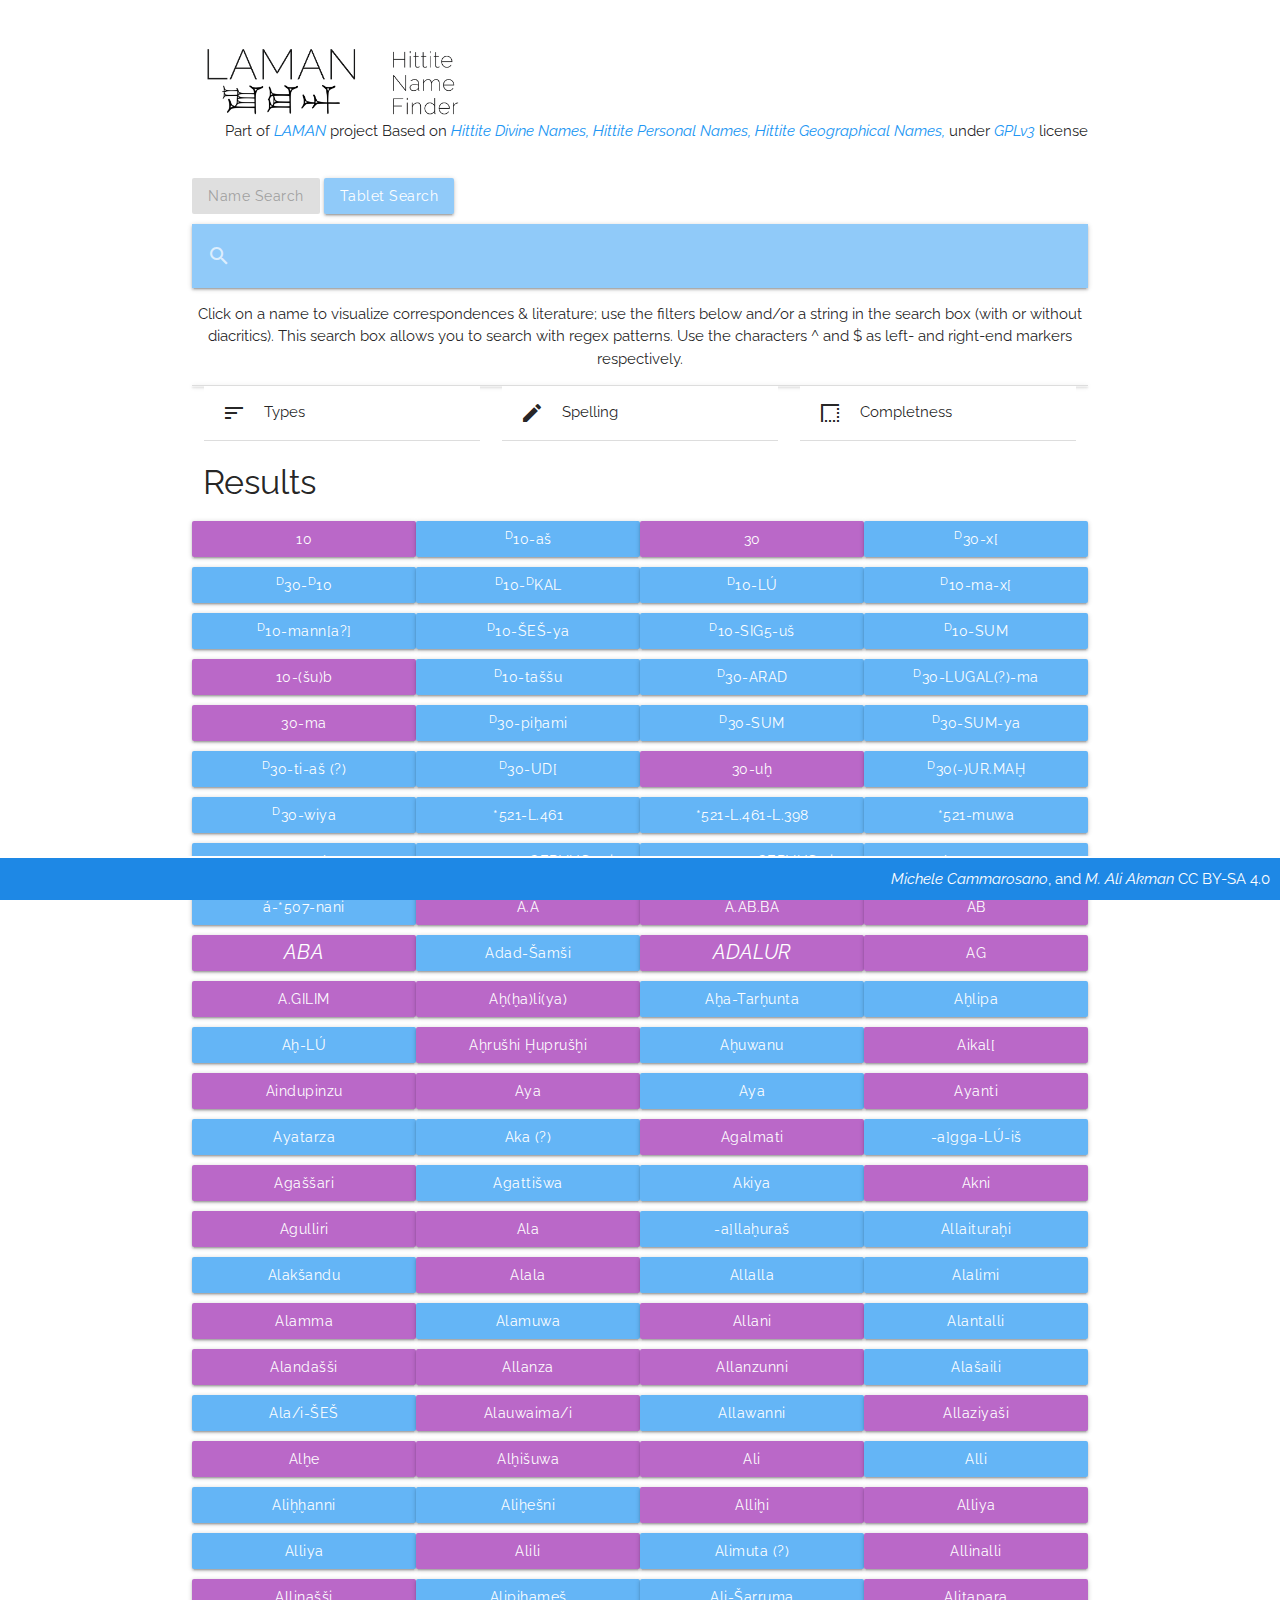
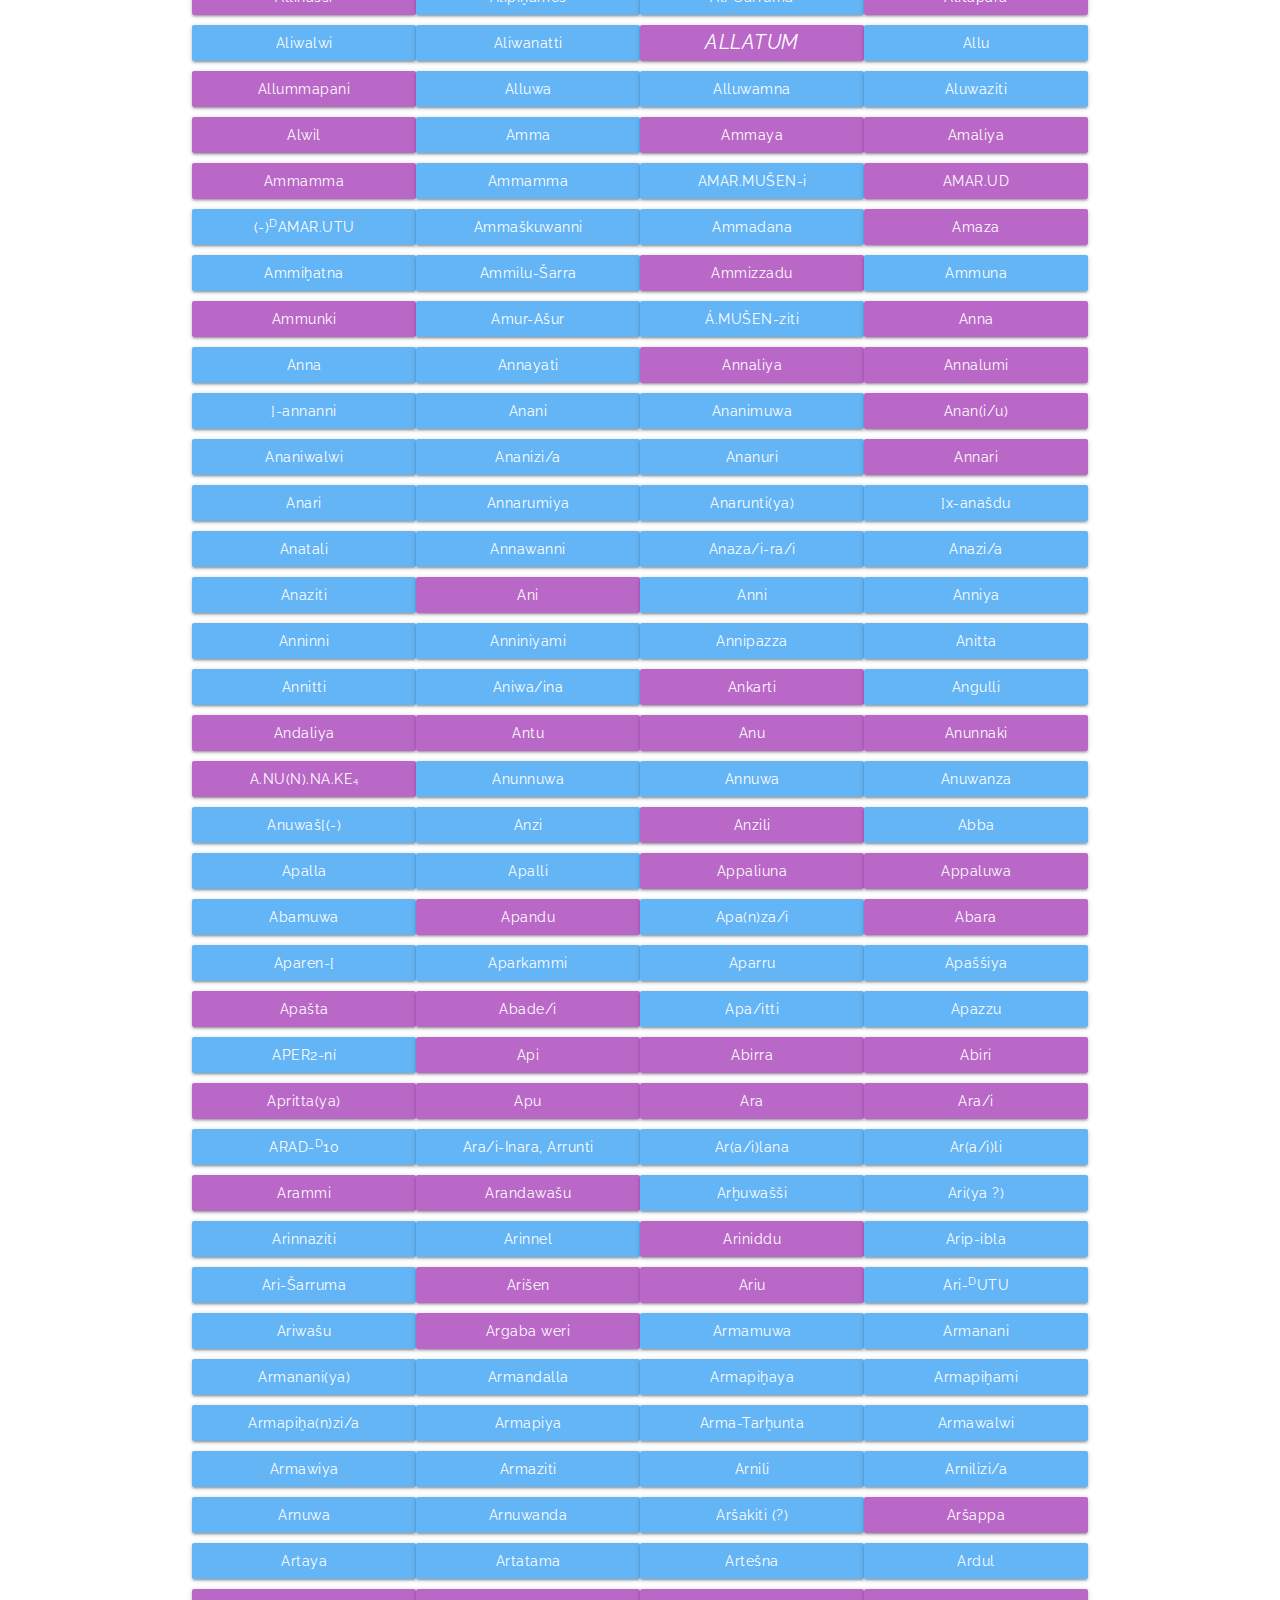
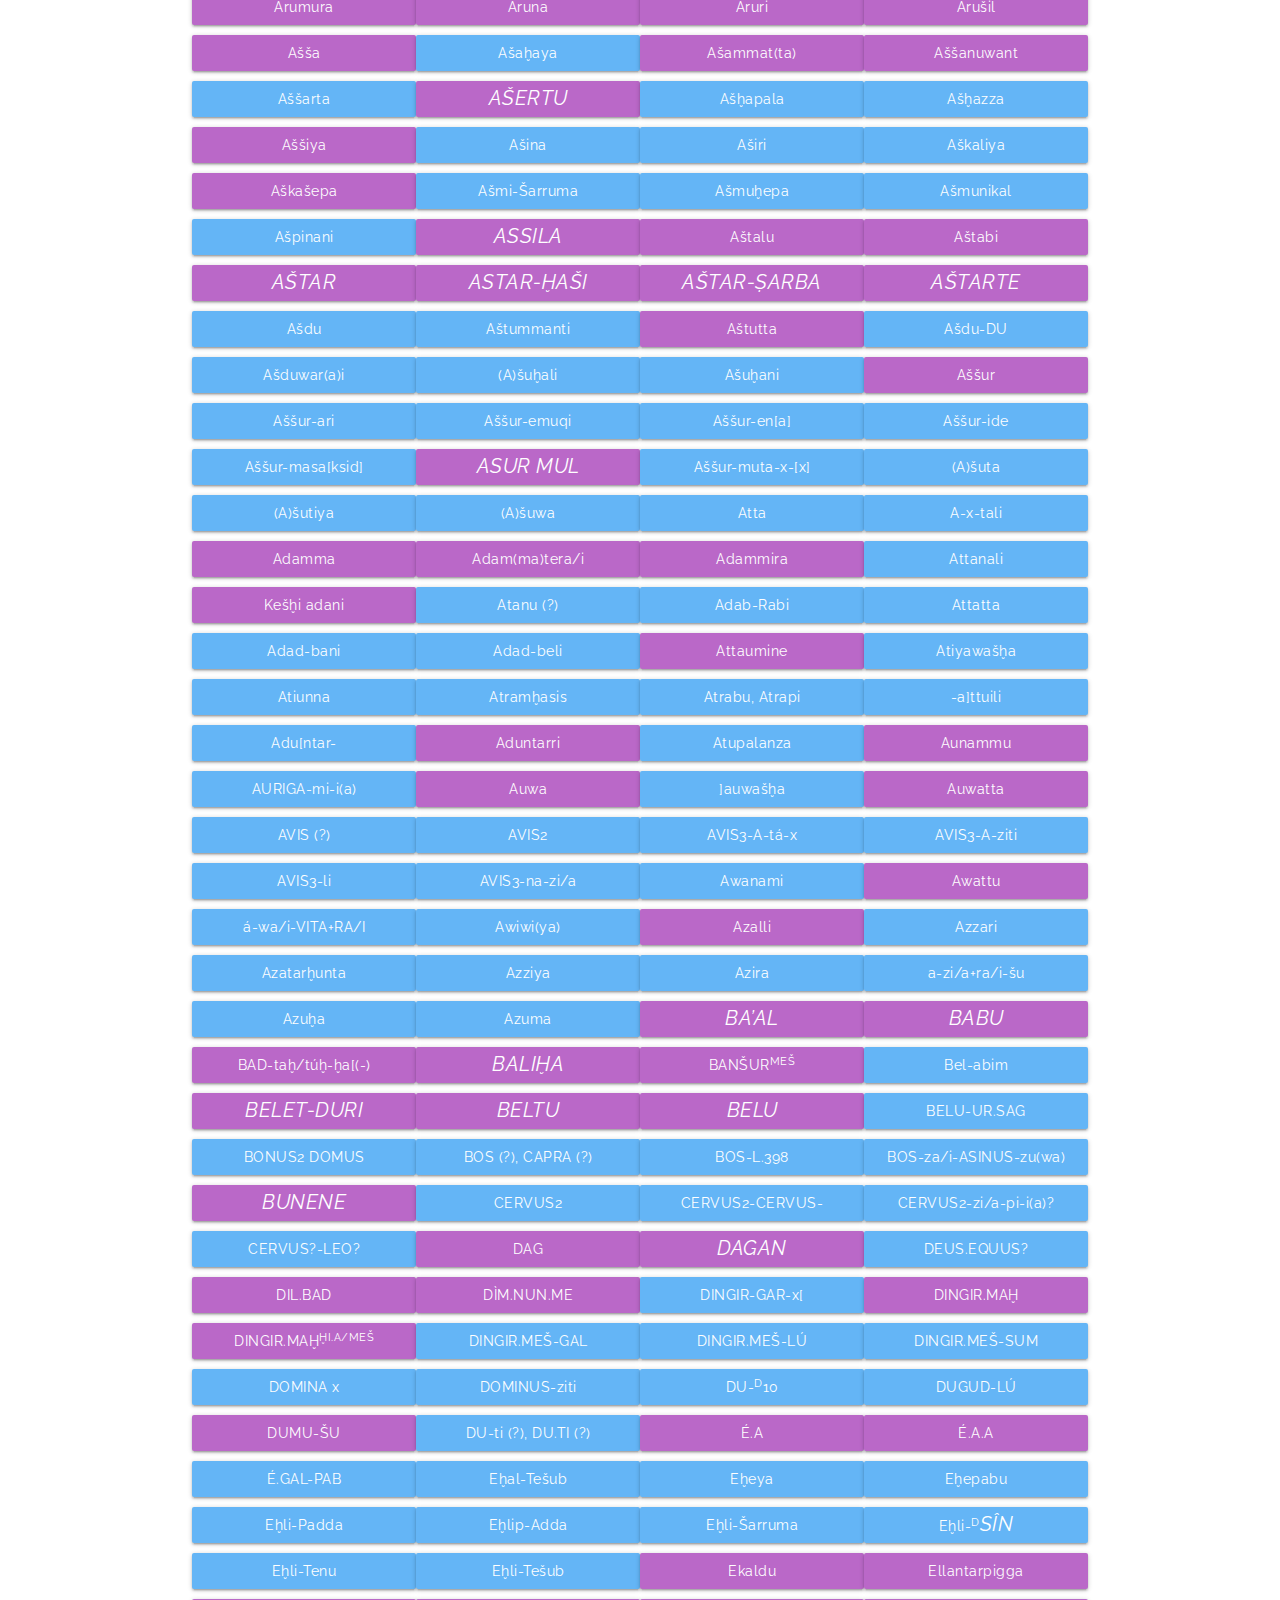
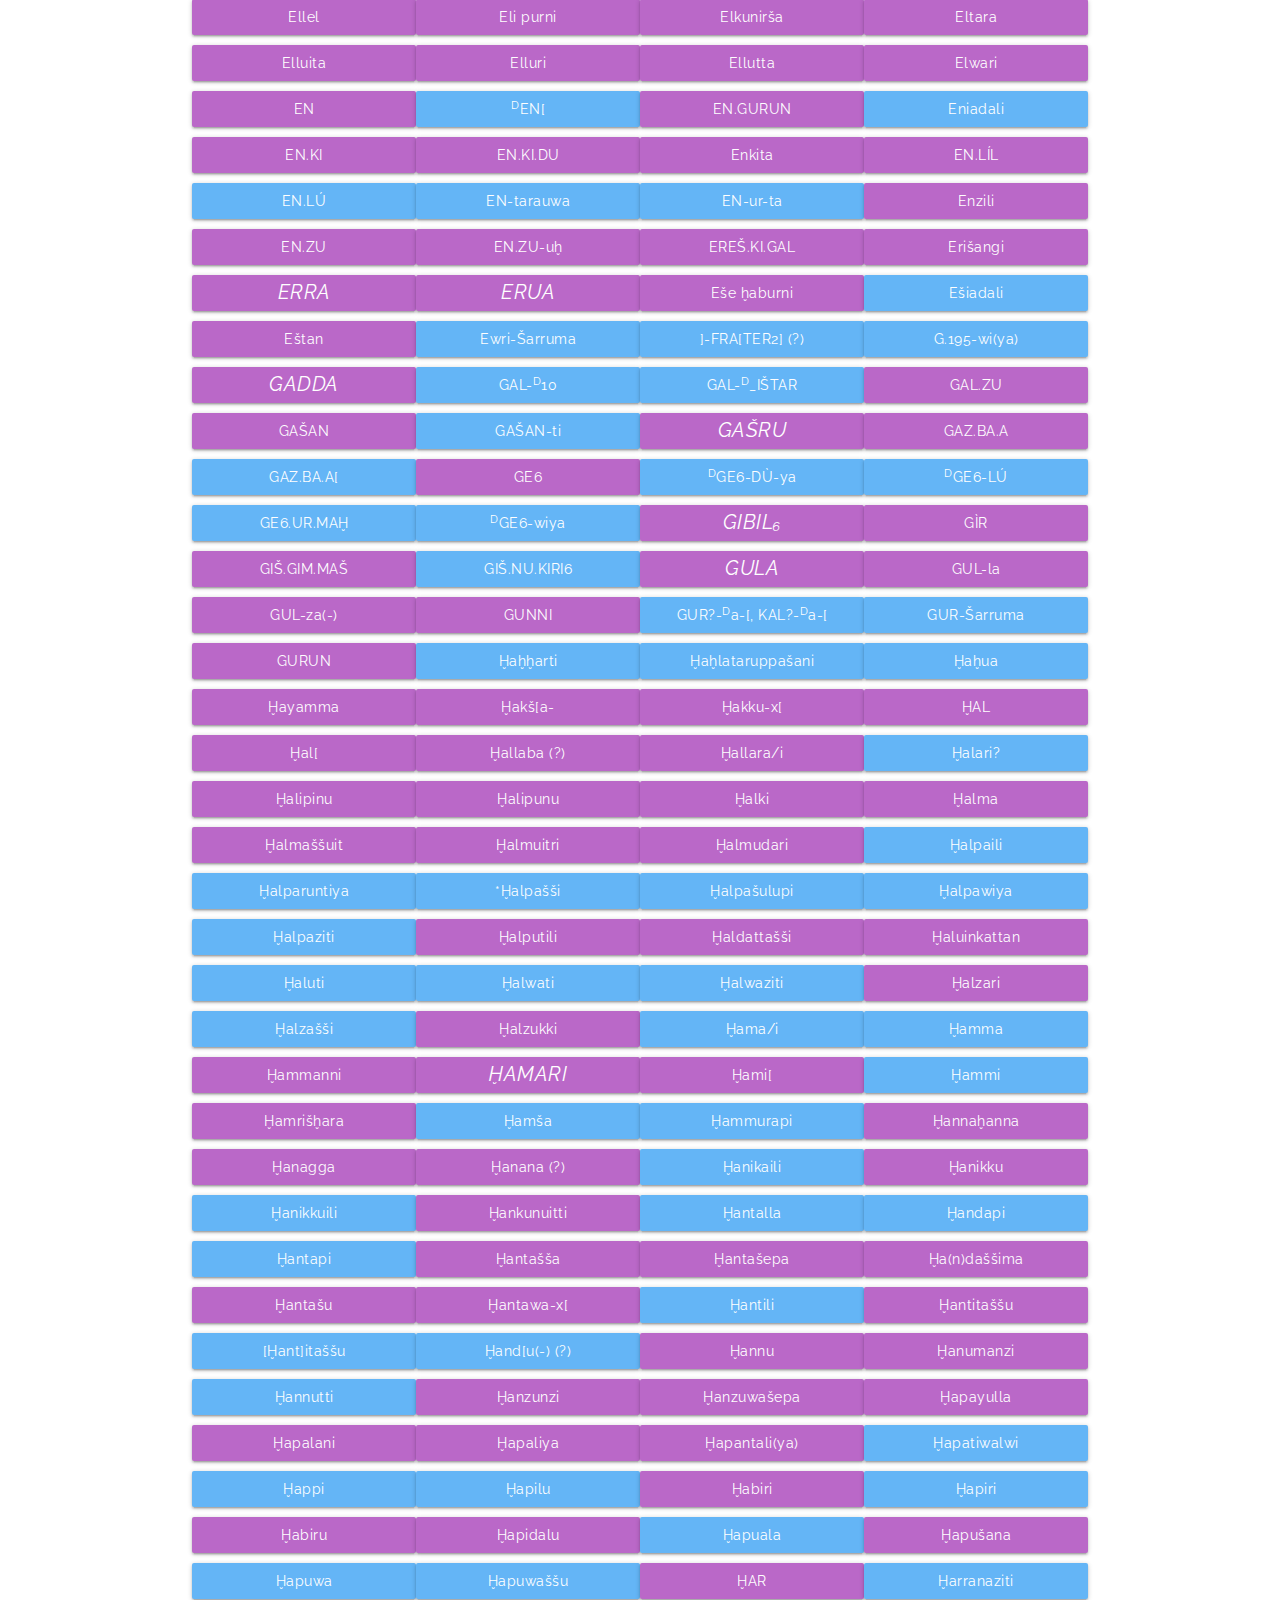
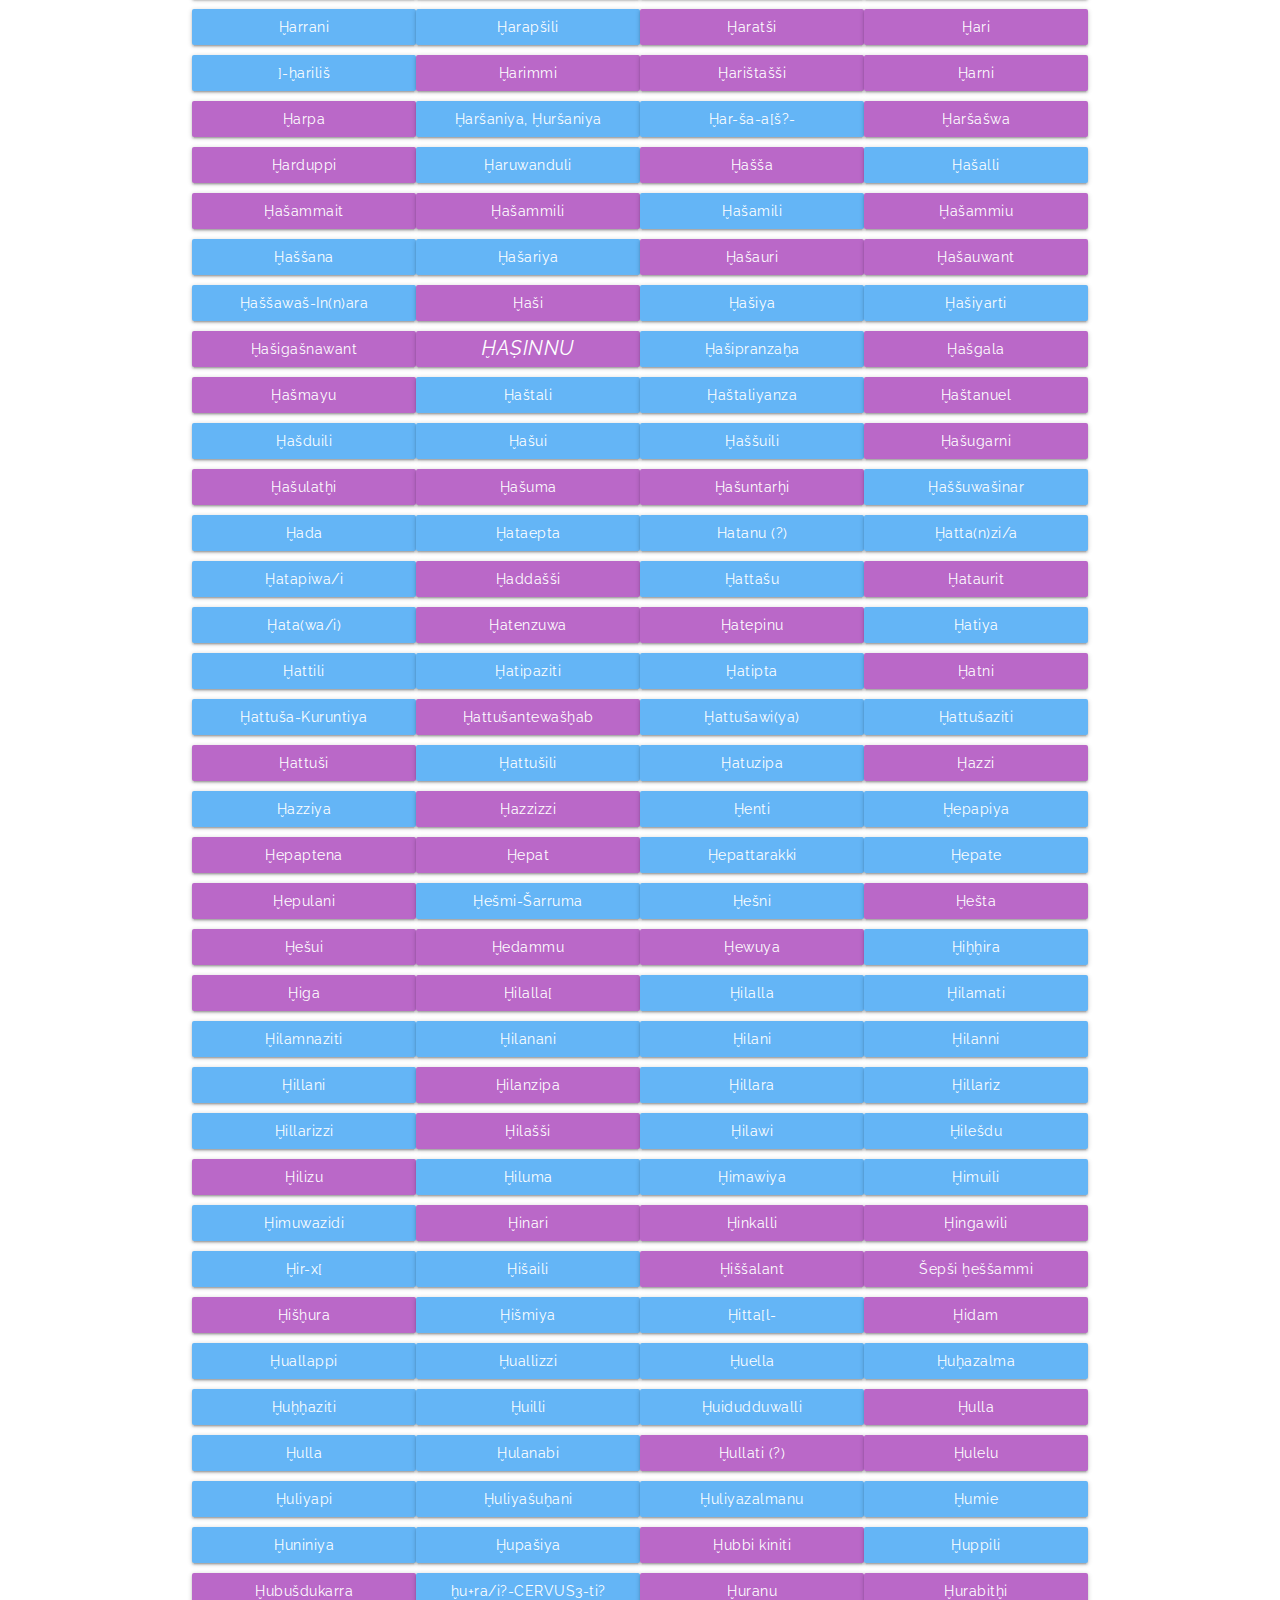
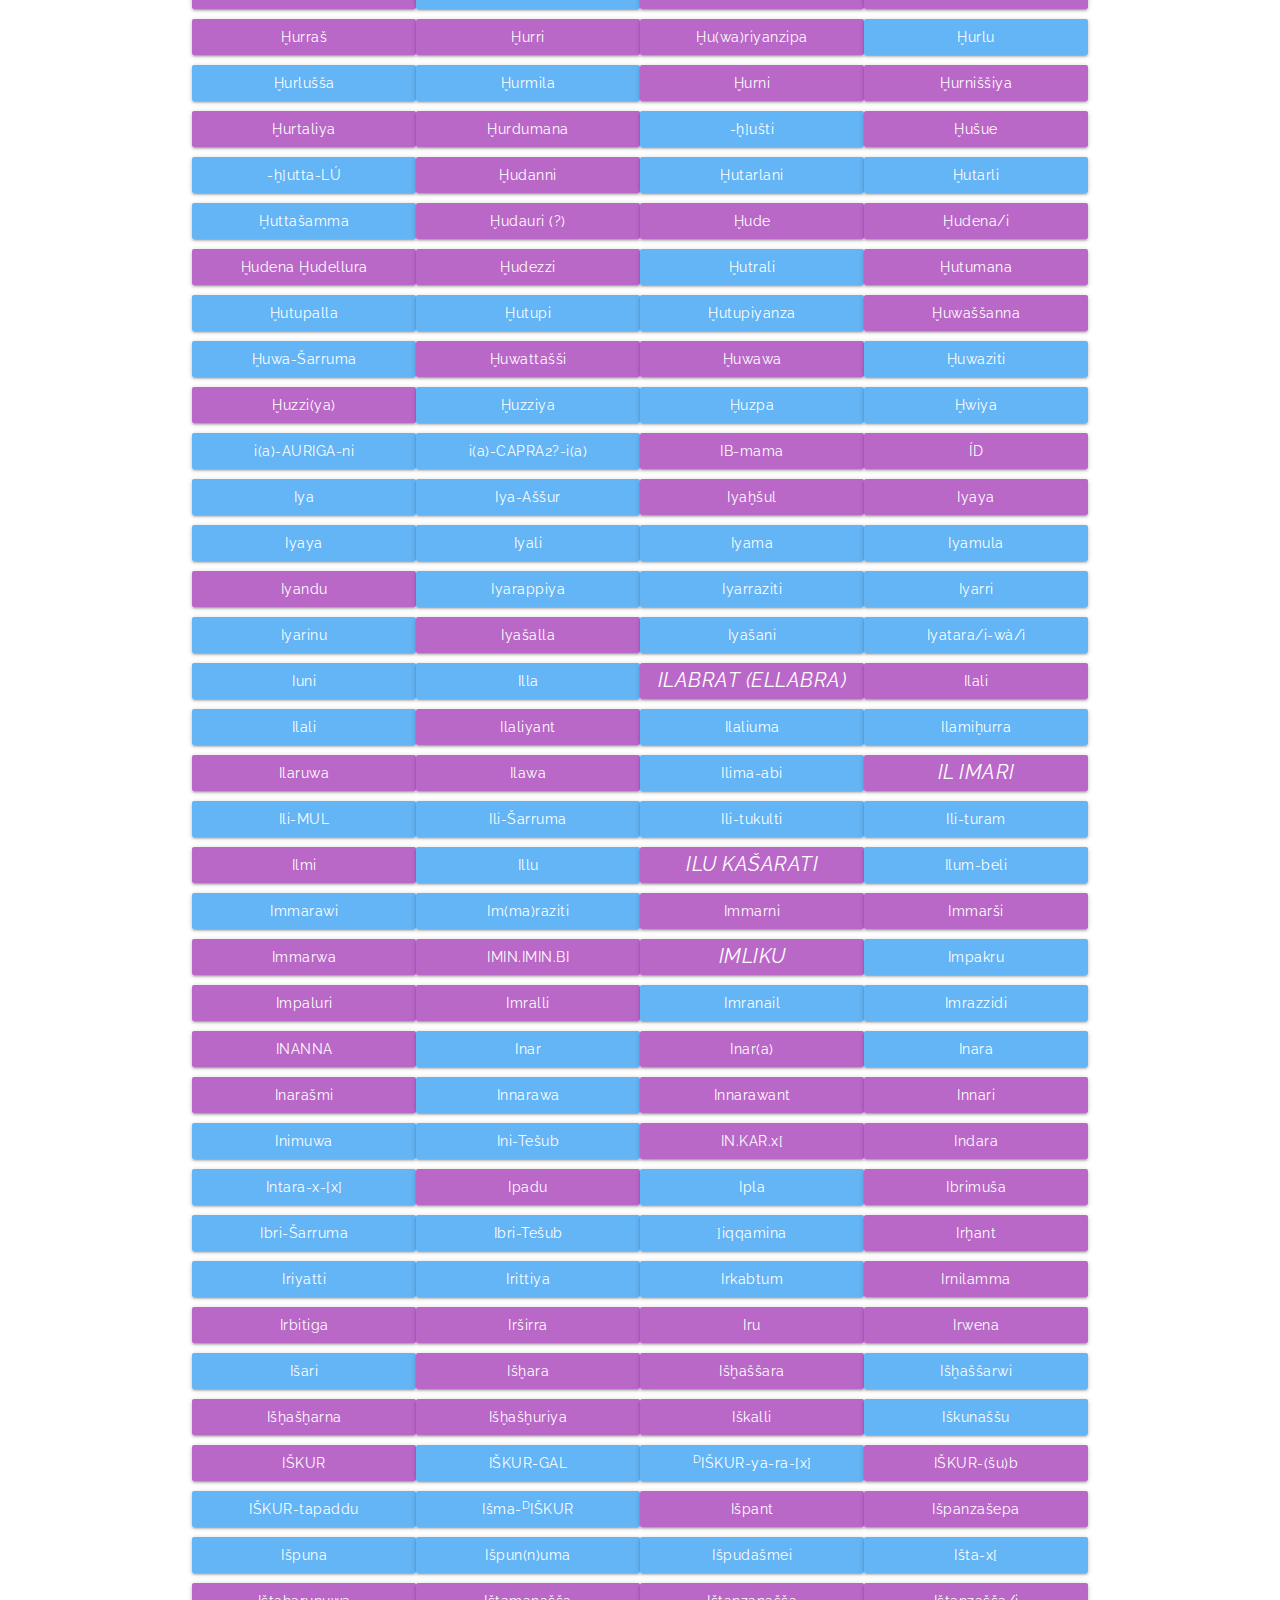
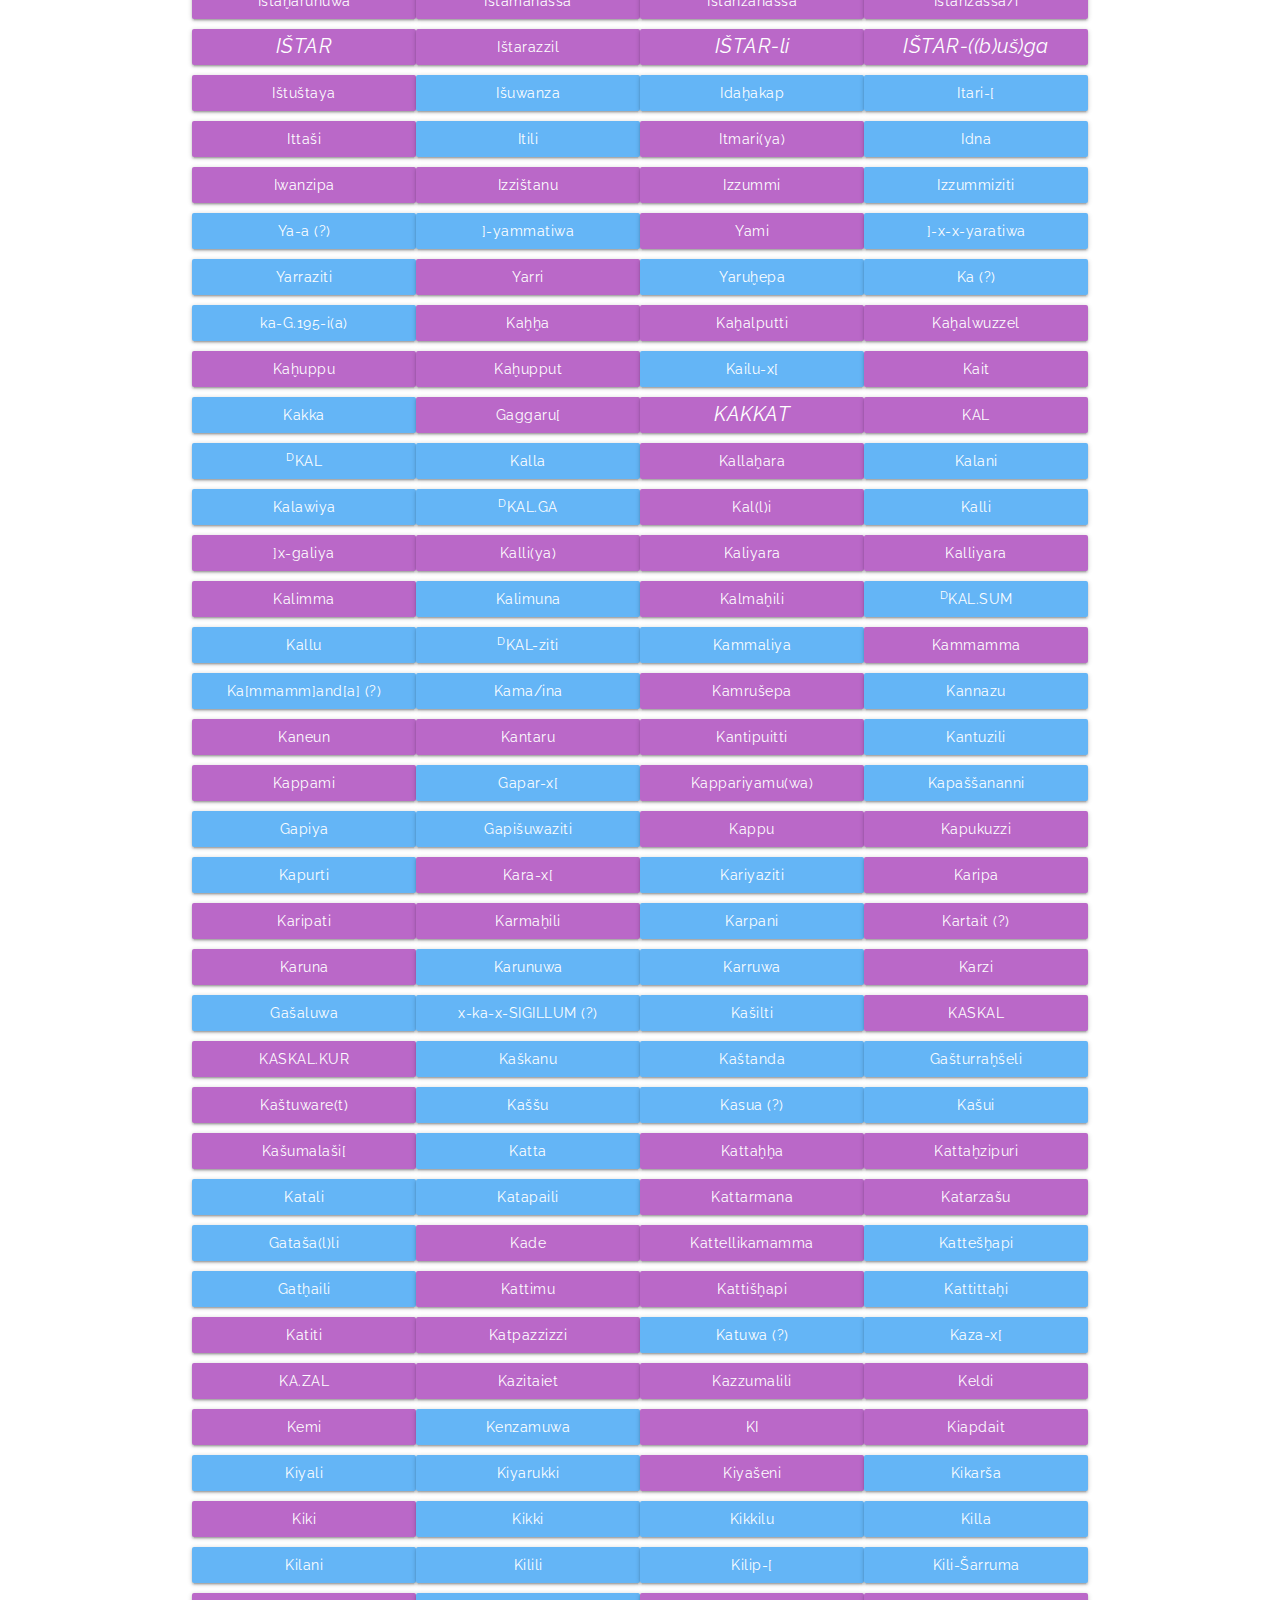
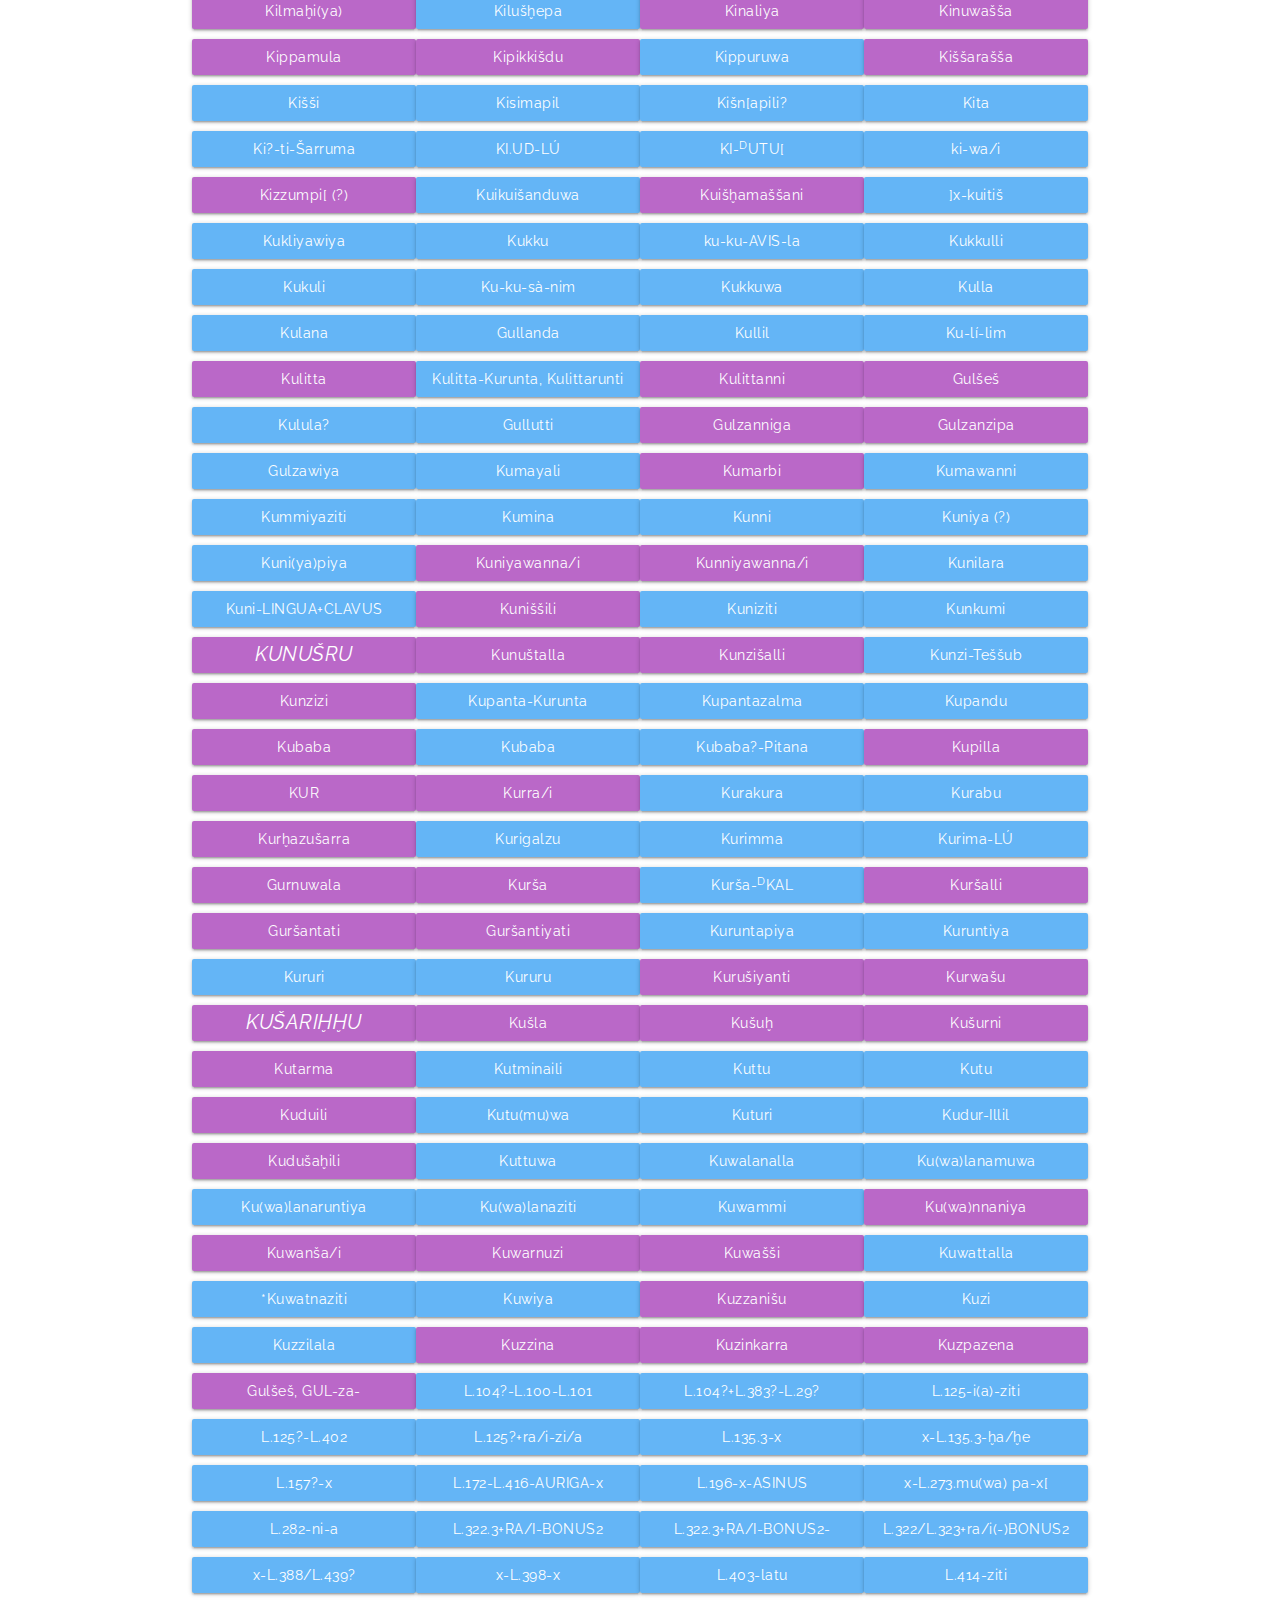
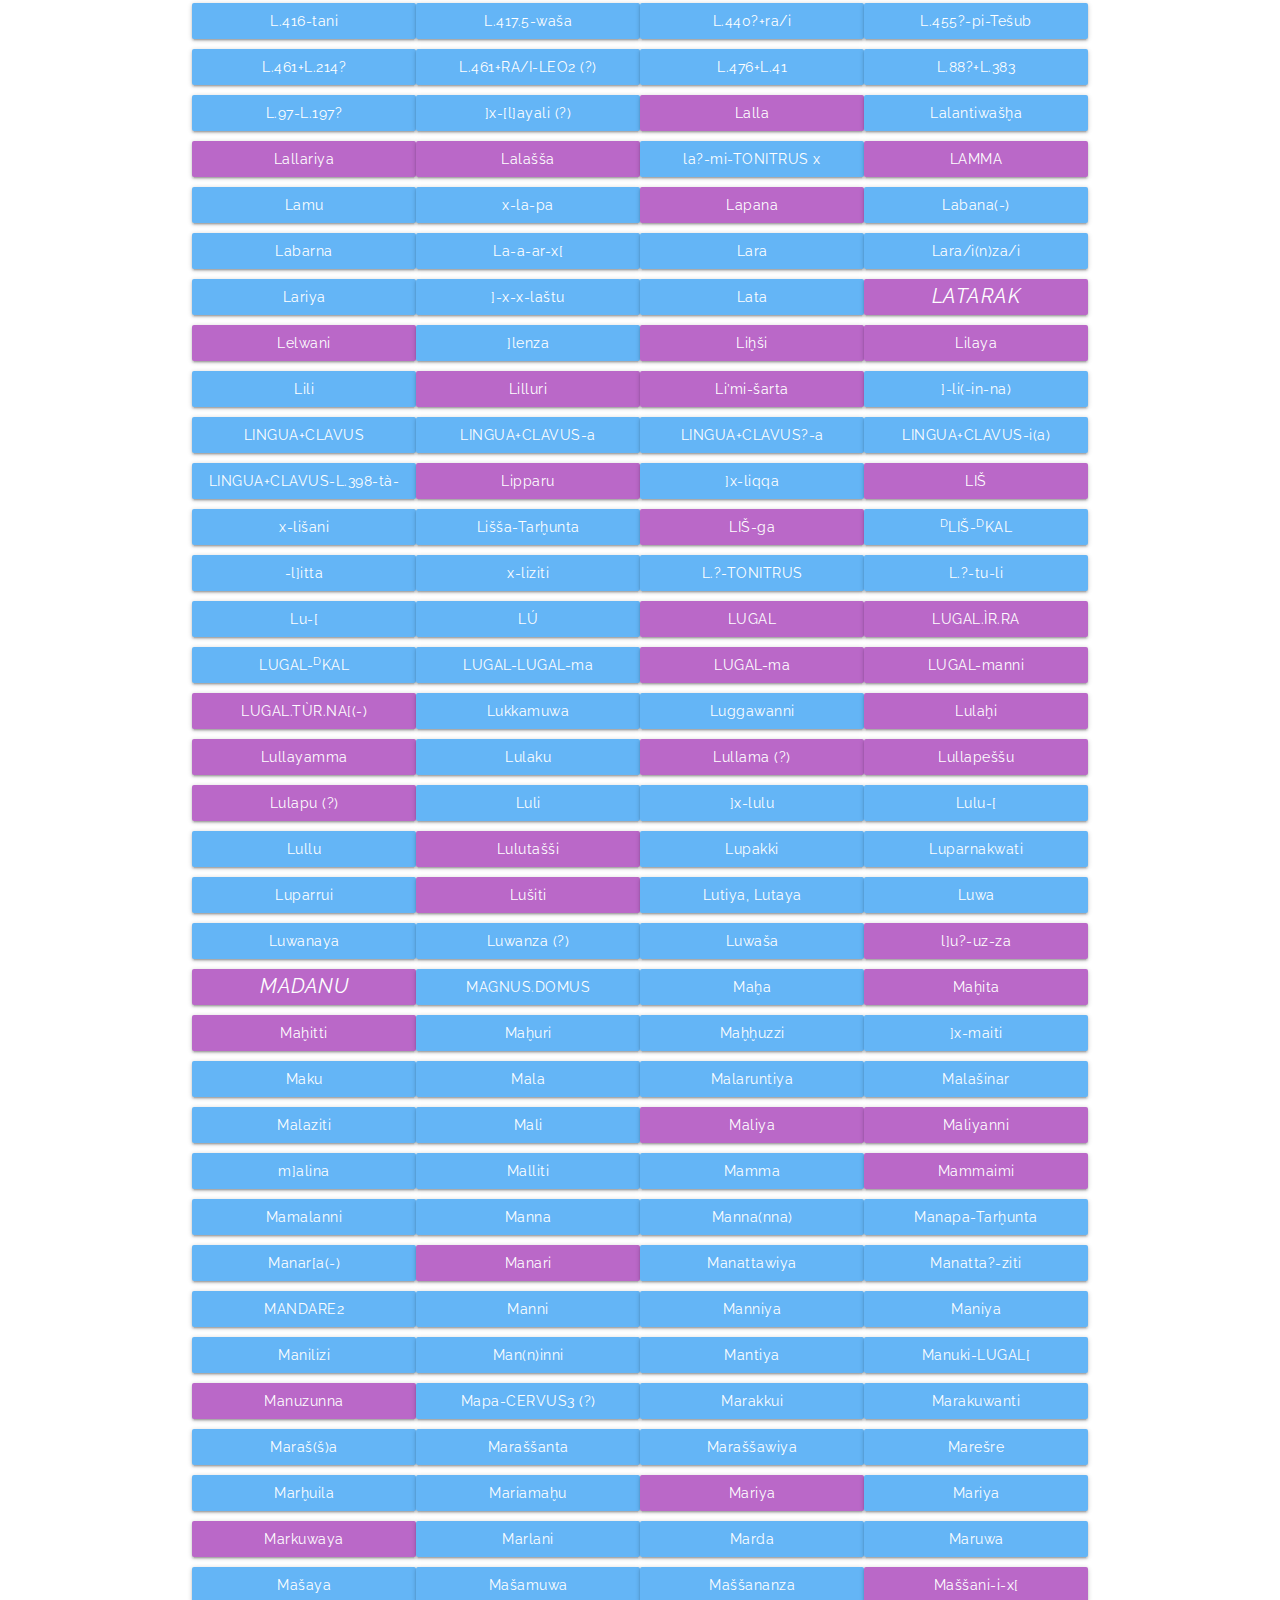
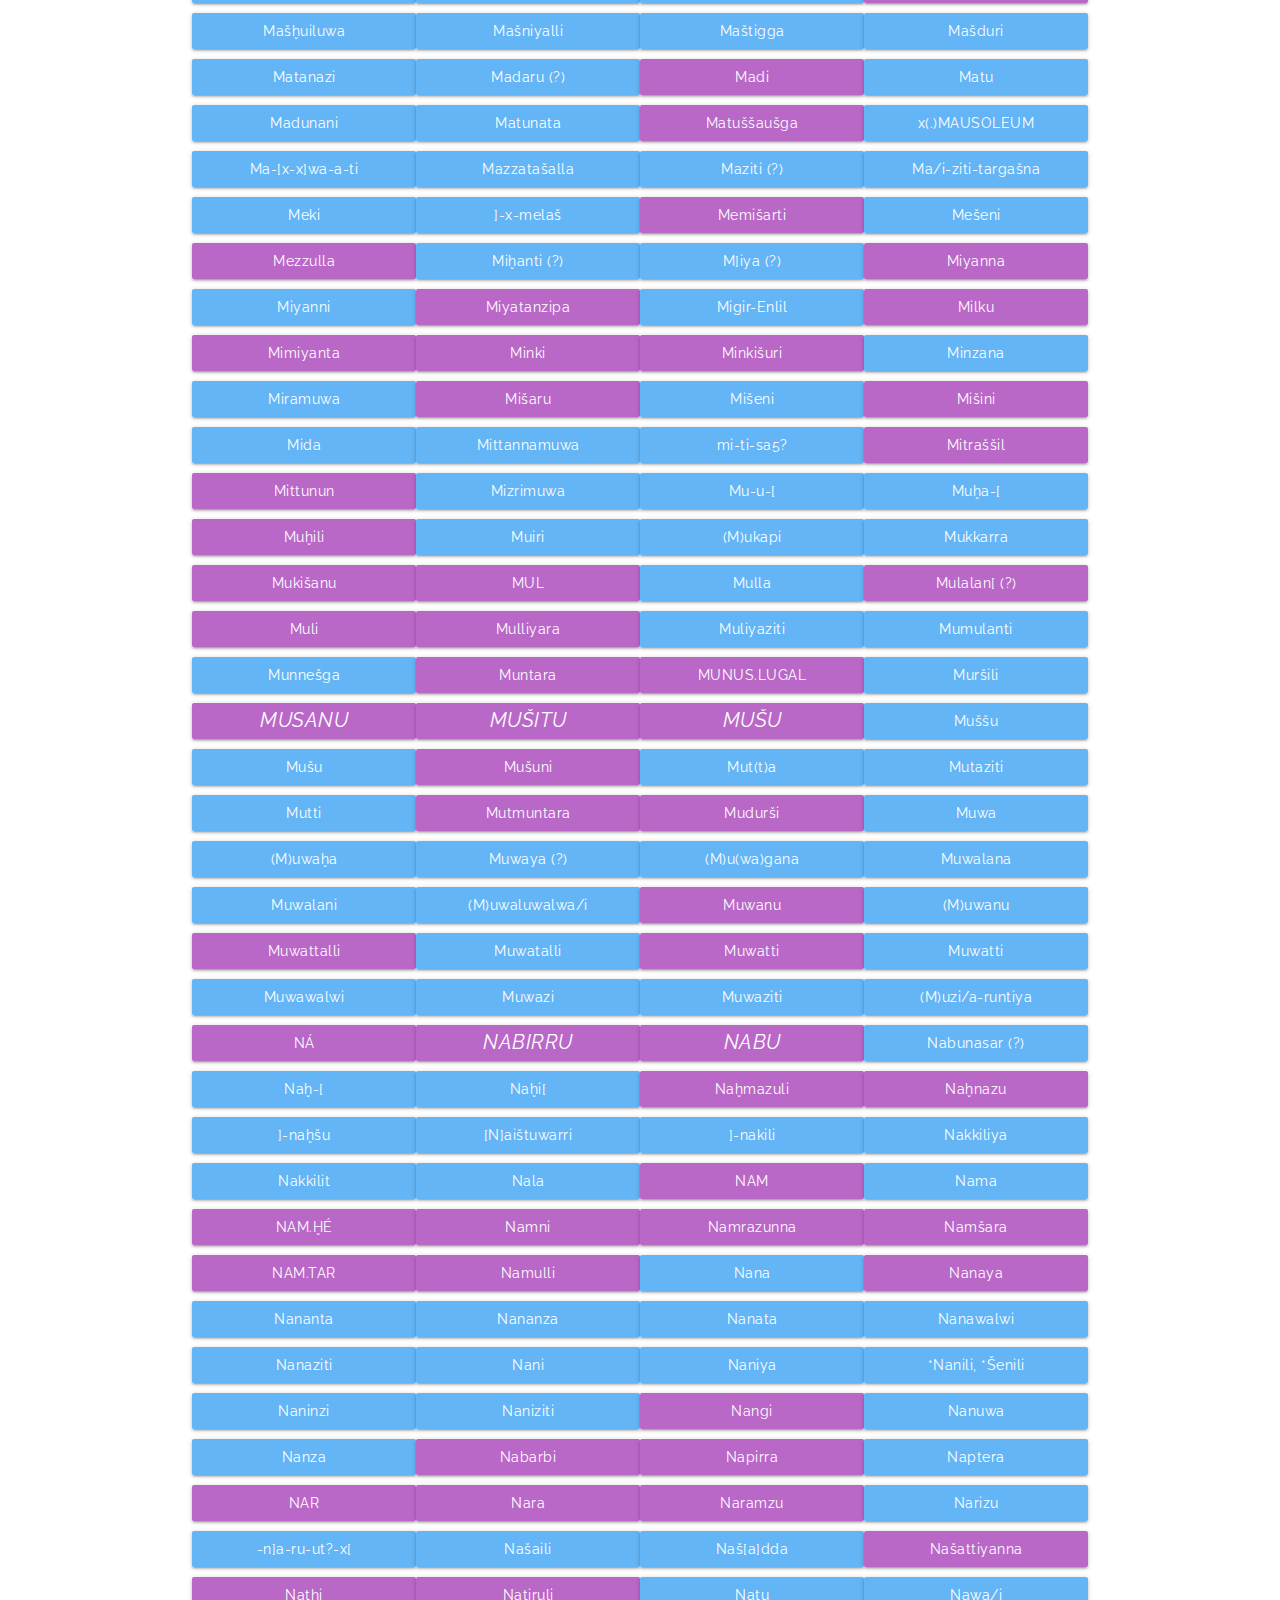
==== index.html @ 30b68c77 "main" ====
<!DOCTYPE html>
<html lang="en">
	<head>
		<meta charset="UTF-8" />
		<meta http-equiv="X-UA-Compatible" content="IE=edge" />
		<meta name="viewport" content="width=device-width, initial-scale=1.0" />
		<link rel="icon" type="image/x-icon" href="icon.svg">	<title>Laman: Hittite Name Finder</title>
		<link rel="preconnect" href="https://fonts.googleapis.com">
		<link rel="preconnect" href="https://fonts.gstatic.com" crossorigin>
		<link href="https://fonts.googleapis.com/css2?family=Raleway&display=swap" rel="stylesheet">
		<link rel="stylesheet" href="style.css" type="text/css" media="all">
		<link rel="stylesheet" href="unicode.css" type="text/css" media="all">
		<link href="https://fonts.googleapis.com/icon?family=Material+Icons" rel="stylesheet">
		<link
				rel="stylesheet"
				href="https://cdnjs.cloudflare.com/ajax/libs/materialize/1.0.0/css/materialize.min.css"
				/>
	</head>
	<body>
		<main class="row container">
			<br></br>
			<div class="row titlecontainer">
				<img src="laman.png" class="col l4 m5 s6" alt=""/>
				<h1 class="title"></h1>

				<span class="right">Part of <a href="https://cuneiform.neocities.org/laman/start.html" target="_blank" class="blue-text"><i>LAMAN</i></a> project  Based on <a href="https://cuneiform.neocities.org/HDN/start.html" target="_blank" class="blue-text"><i>Hittite Divine Names,</i></a>
						<a href="https://cuneiform.neocities.org/HPN/start.html" target="_blank" class="blue-text"><i>Hittite Personal Names,</i></a>
						<a href="https://cuneiform.neocities.org/HGN/start.html" target="_blank" class="blue-text"><i>Hittite Geographical Names,</i></a>
						under <a href="https://www.gnu.org/licenses/gpl-3.0.html" target="_blank" class="blue-text"><i>GPLv3</i></a> license
						</p></span>
			</div>
			<div class="s12">
				<a class="btn disabled blue lighten-3" id="searchNames">Name Search</a>
				<a class="btn blue lighten-3" id="searchTablets">Tablet Search</a>
			</div>
			<nav class="s12">
				<div class="nav-wrapper">
					<div class="input-field blue lighten-3">
						<input id="search" type="search" >
						<label class="label-icon" for="search"><i class="material-icons">search</i></label>
						<i class="material-icons">close</i>
					</div>
				</div>
			</nav>

			<p class="center-align ">Click on a name to visualize correspondences & literature; use the filters below and/or a string in the search box (with or without diacritics).
			This search box allows you to search with regex patterns. Use the characters ^ and $ as left- and right-end markers respectively.</p>
			<ul class="collapsible">
				<li class="col s4">
					<div class="collapsible-header"><i class="material-icons">sort</i>Types</div>
					<div class="collapsible-body">
						<a id="type_all" class="btn-small white disabled lighten-3 black-text">All</a>
						<a id="type_dn" class="btn-small purple lighten-2 white-text">Divine Names</a>
						<a id="type_pn" class="btn-small blue lighten-2 white-text">Personal Names</a>
						<a id="type_gn" class="btn-small green lighten-2 white-text">Geographical Names</a>
					</div>
					</div>
				</li>
				<li class="col s4">
					<div class="collapsible-header"><i class="material-icons">edit</i>Spelling</div>
					<div class="collapsible-body">
						<a id="spel_all" class="btn-small blue disabled lighten-3 white-text">All</a>
						<a id="spel_phon" class="btn-small blue lighten-3 white-text ">Phonetic</a>
						<a id="spel_logo" class="btn-small blue lighten-3 white-text">Logographic</a>
						<a id="spel_akk" class="btn-small blue lighten-3 white-text">Akkadographic</a>

				</li>
				<li class="col s4">
					<div class="collapsible-header"><i class="material-icons">border_style</i>Completness</div>
					<div class="collapsible-body">
						<a id="comp_all"  class="btn-small blue lighten-3 disabled white-text">All</a>
						<a id="comp_acep" class="btn-small blue lighten-3 white-text">Acephalous</a>
						<a id="comp_incomp" class="btn-small blue lighten-3 white-text">Incomplete</a>
				</li>
			</ul>
			<h4 class="row col s12">Results</h4>
			<div id="data" class="row">

			</div>
			<div id="data2" class="row">

			</div>
		</main>
		<div id="modal1" class="modal">
			<div id="modal-content" class="modal-content">
			</div>
			<div class="modal-footer">
				<a href="#!" class="modal-close waves-effect waves-blue btn-flat">Close</a>
			</div>
		</div>
		<br></br>
		<br></br>
		<br></br>
		<br></br>
		<footer class="blue darken-1 white-text">
				<div class="right">
							<a class="white-text" href="https://osf.io/5qjpk/wiki/home/" target="_blank"><i>Michele Cammarosano</i></a>, and <a class="white-text" href="http://www.github.com/makman12" target="_blank"><i>M. Ali Akman</i></a> CC BY-SA 4.0
			</div>
		</footer>
	</body>
	<script src="https://cdnjs.cloudflare.com/ajax/libs/materialize/1.0.0/js/materialize.min.js"></script>
	<script type="text/javascript" src="data.js"></script>
	<script src="unicodedata.js" charset="utf-8"></script>
	<script src="converter.js" charset="utf-8"></script>
	<script type="text/javascript" src="script.js"></script>
</html>
---- style.css ----
.titlecontainer{
	position: relative;
	text-align: center;
}

body{
font-family: 'Raleway', sans-serif;
}

.title{
	position: absolute;
	top: 50%;
	left: 50%;
	transform: translate(-50%,-50%)
}

a{
	margin-bottom: 10px;
}
.btn {
    text-transform: unset !important;
}

.btn-small{
	font-size: 0.7rem !important;
	padding: 0px 5px 0px 5px !important;
}

h1 { color: white; font-family: 'Helvetica Neue', sans-serif; font-size: 2em; font-weight: bold; letter-spacing: -1px; line-height: 1; text-align: center; }


footer {
  position: fixed;
  bottom: 0;
  width: 100%; 
  padding: 10px 10px 10px 10px !important;
  border: 0px solid white;
  border-top-width: 2px;
}

.collapsible-body{
	padding: 0px !important;
}
---- unicode.css ----
@font-face { font-family: Junebug; src: url('UllikummiA.ttf'); } 
.cuneiform { font-family: Junebug; font-size: 3em; }
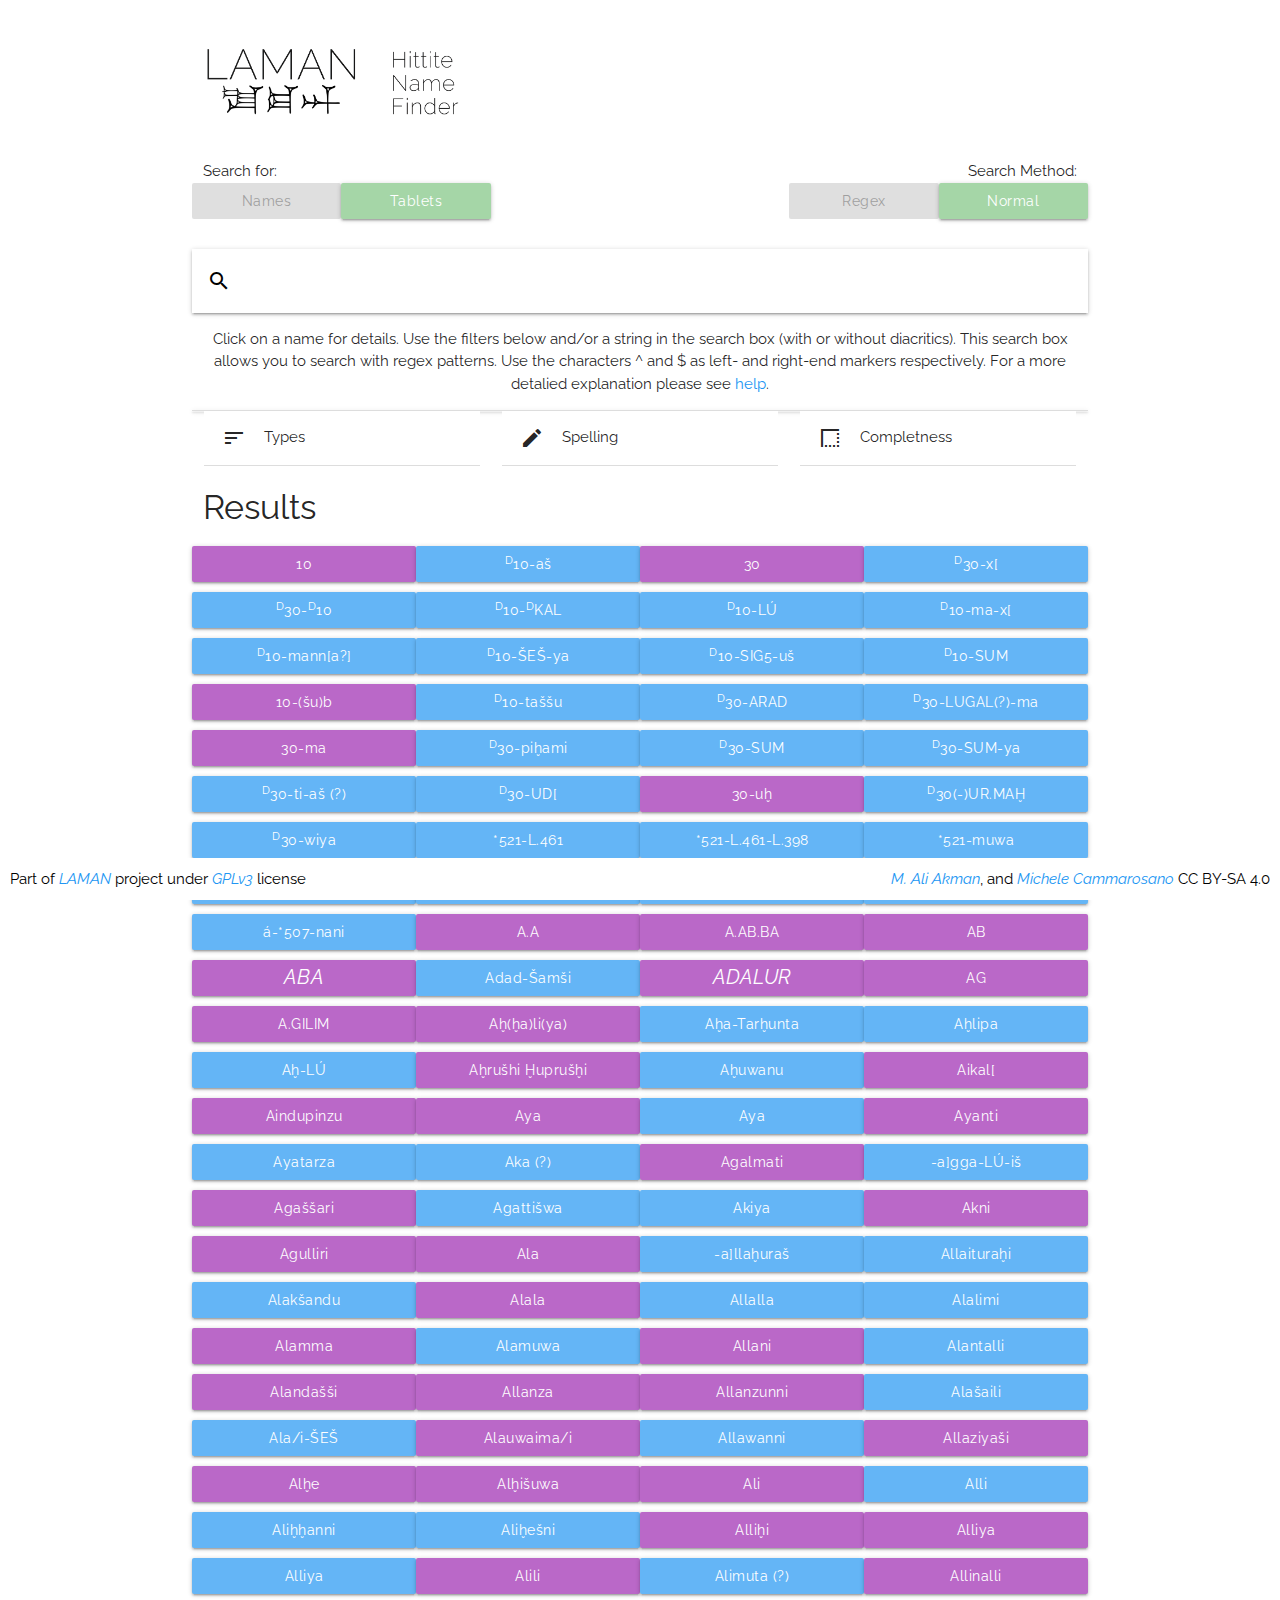
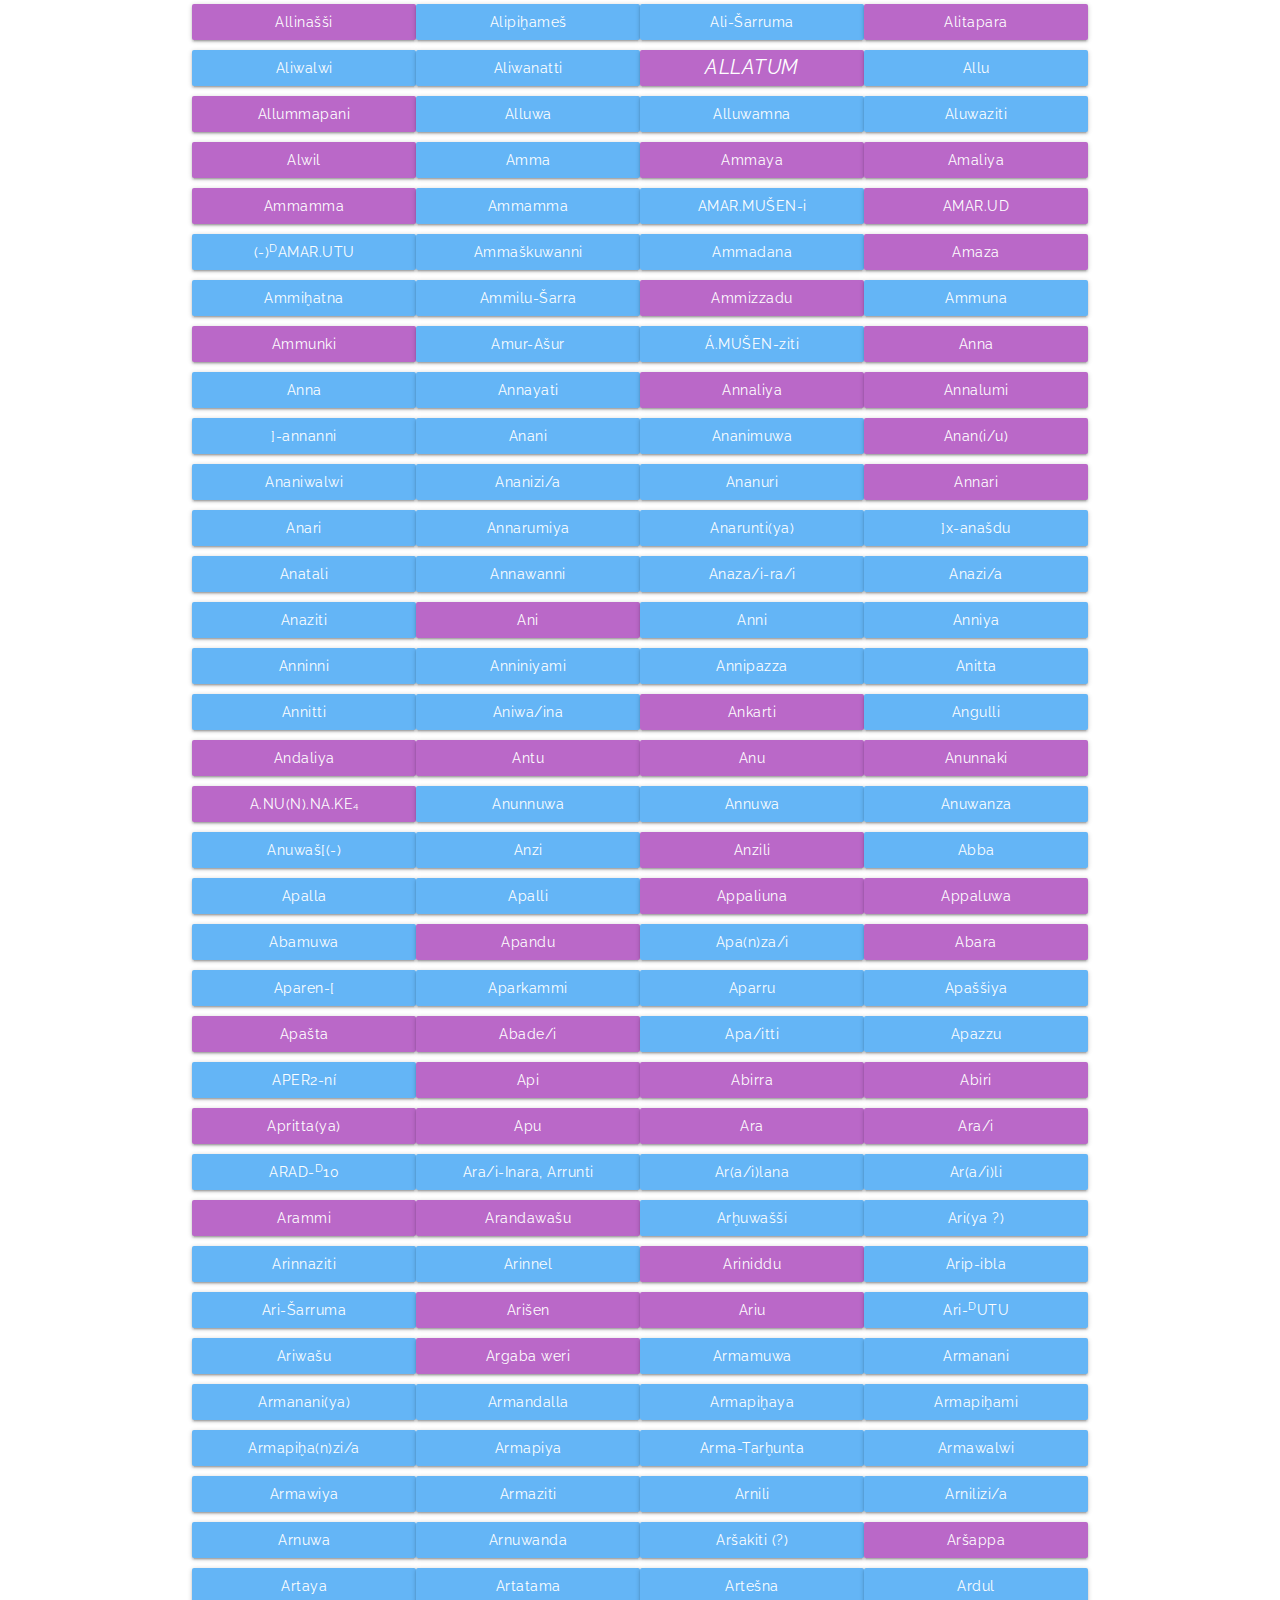
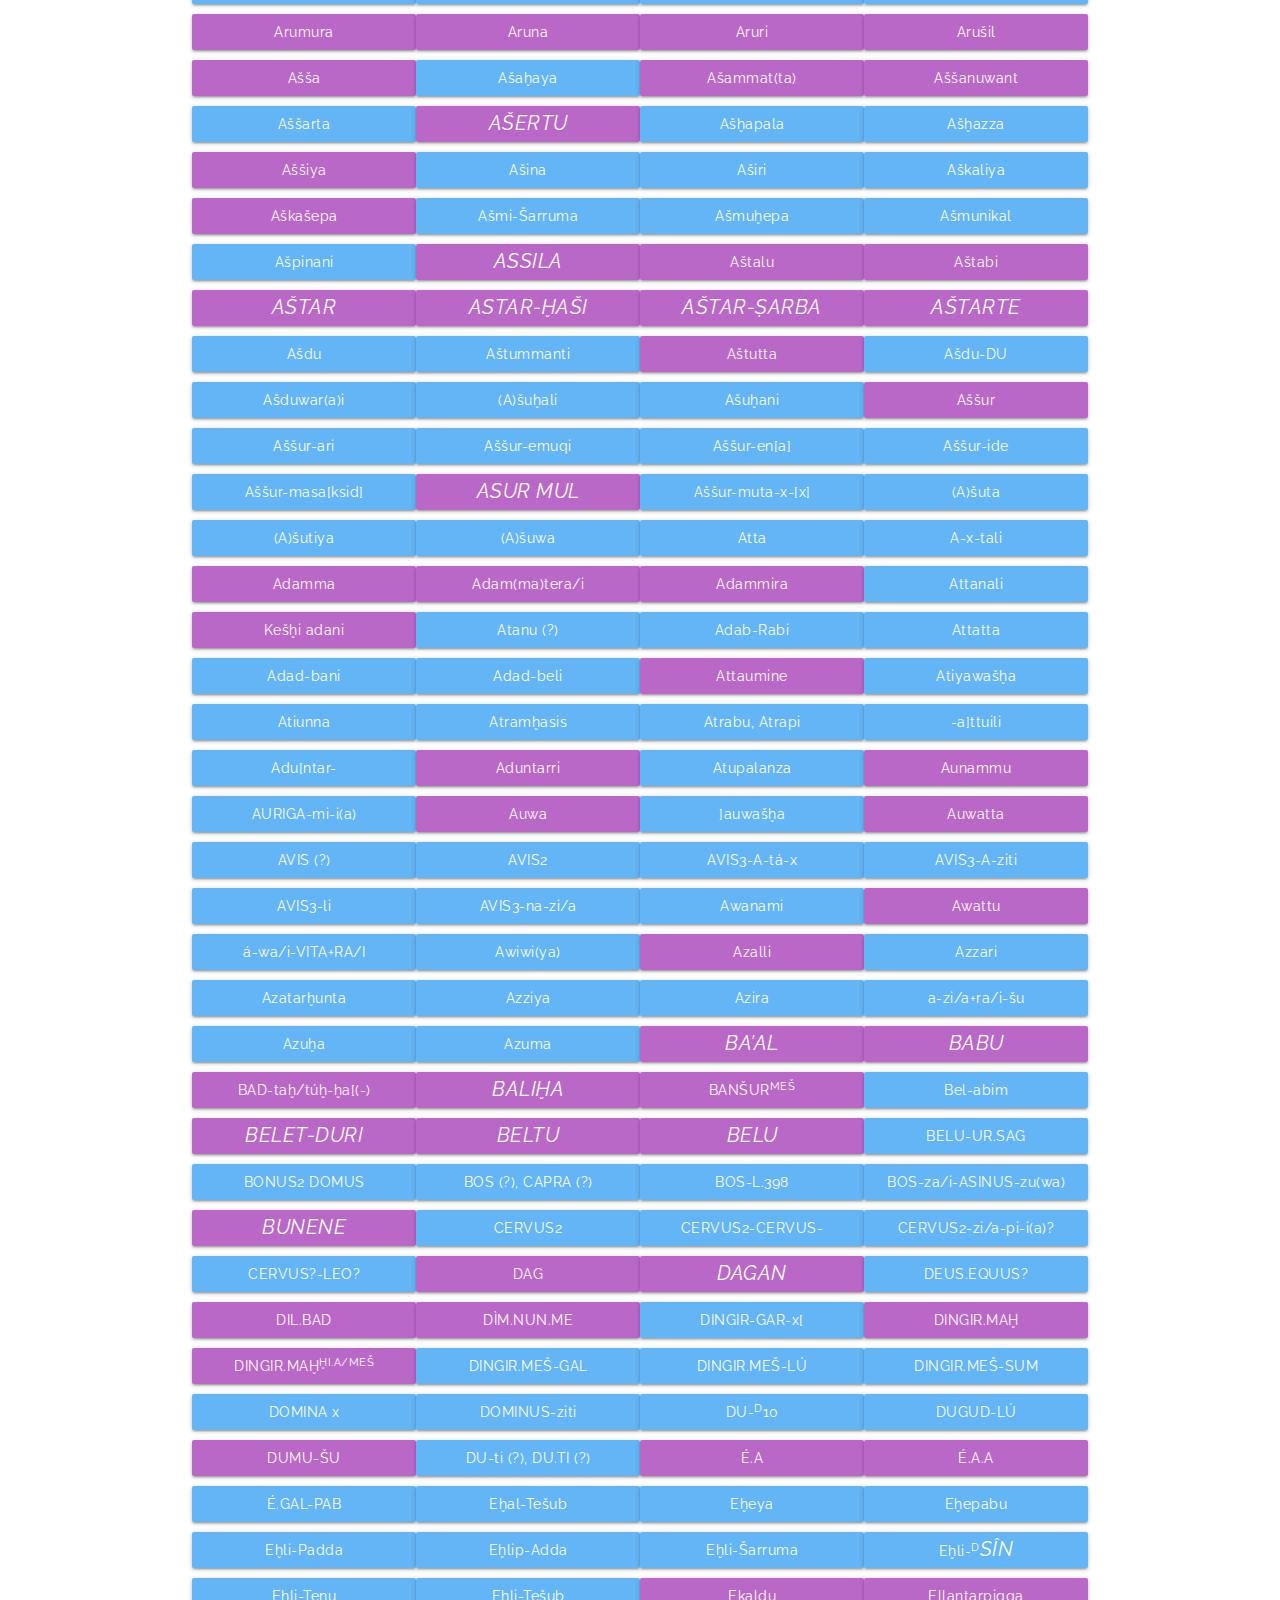
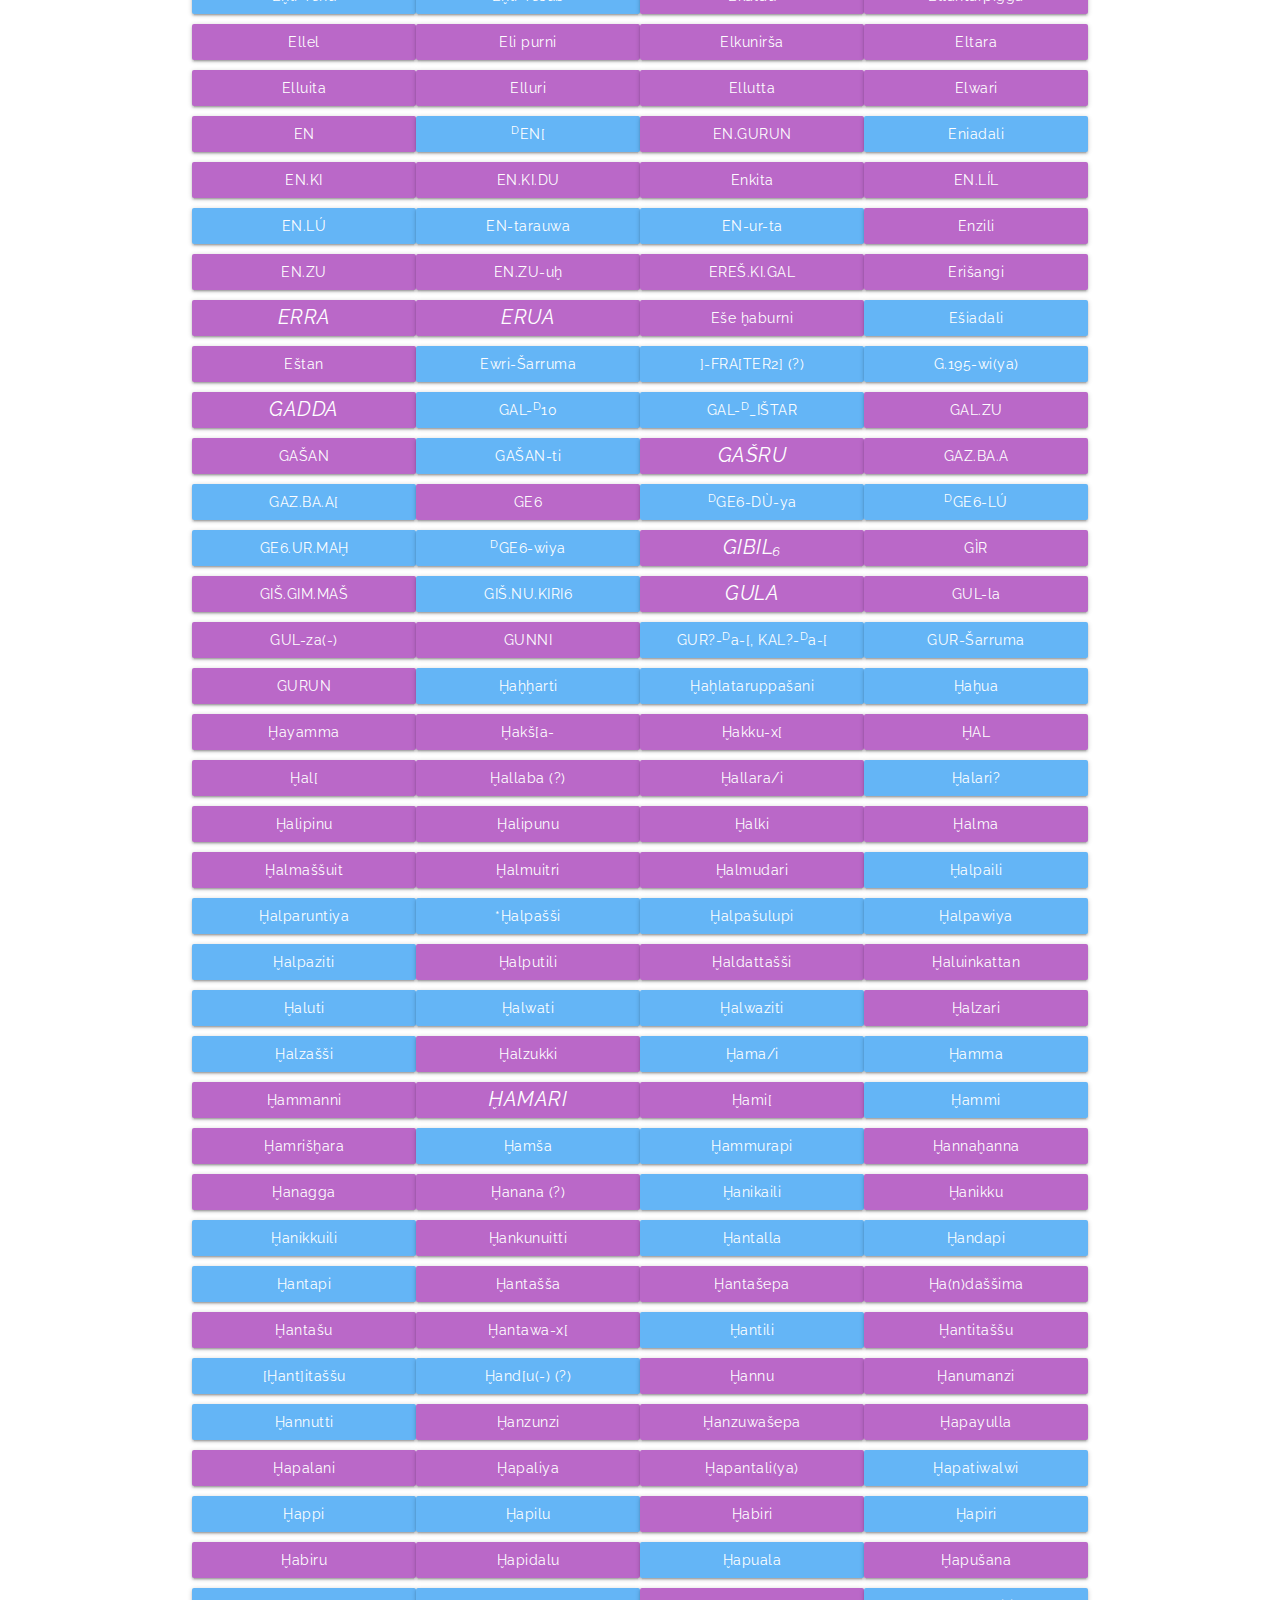
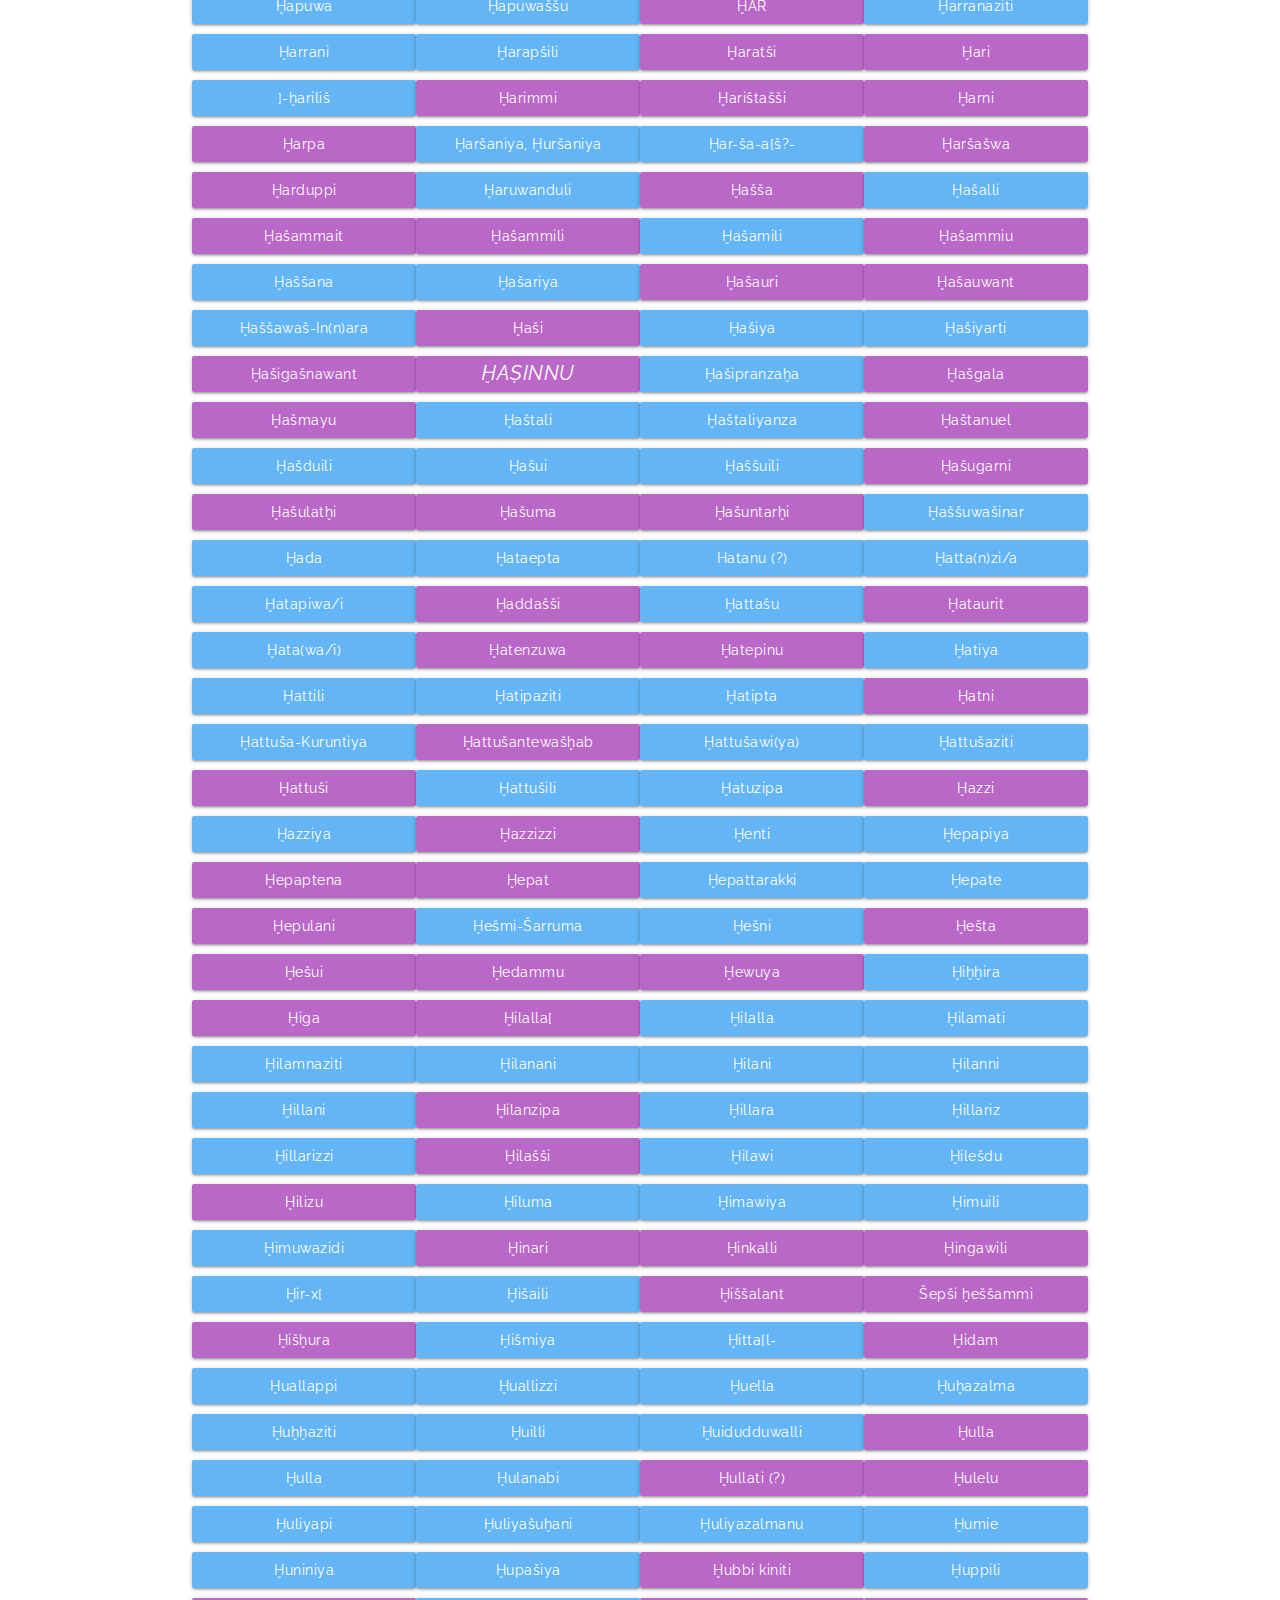
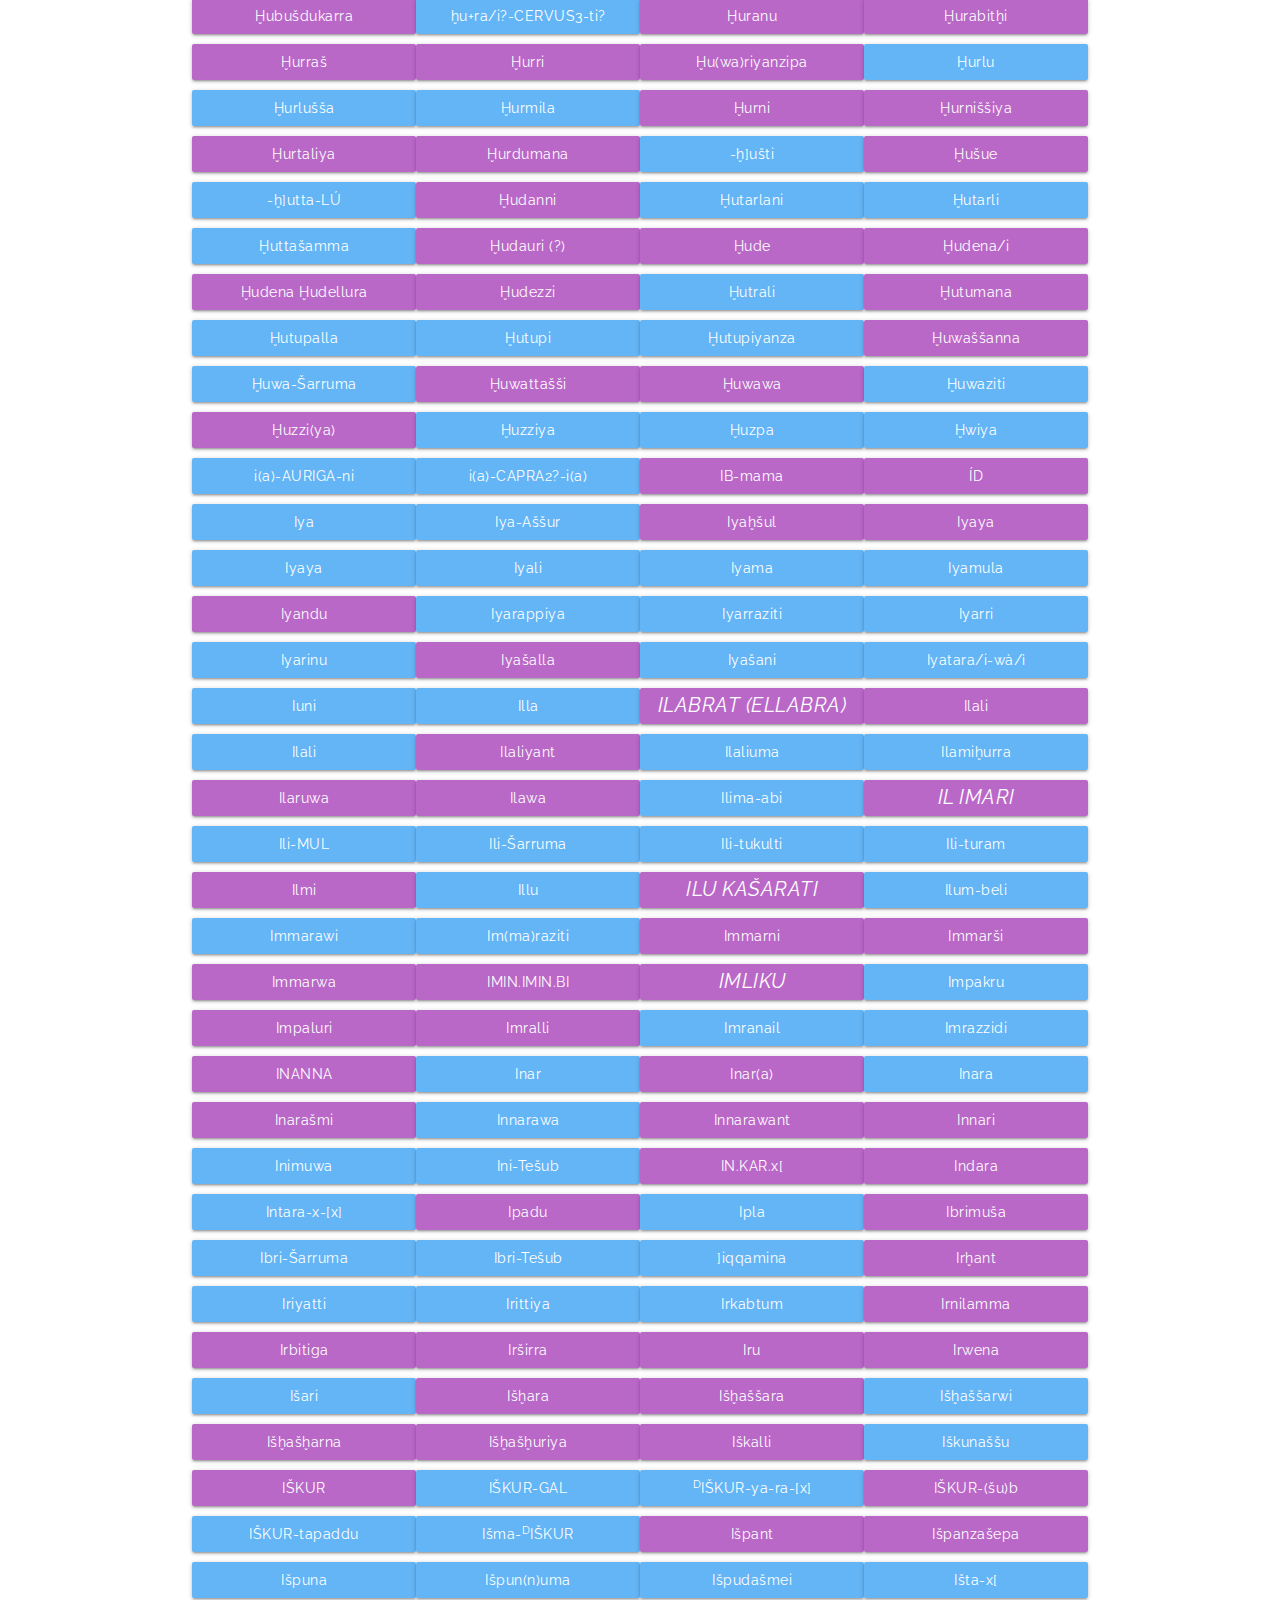
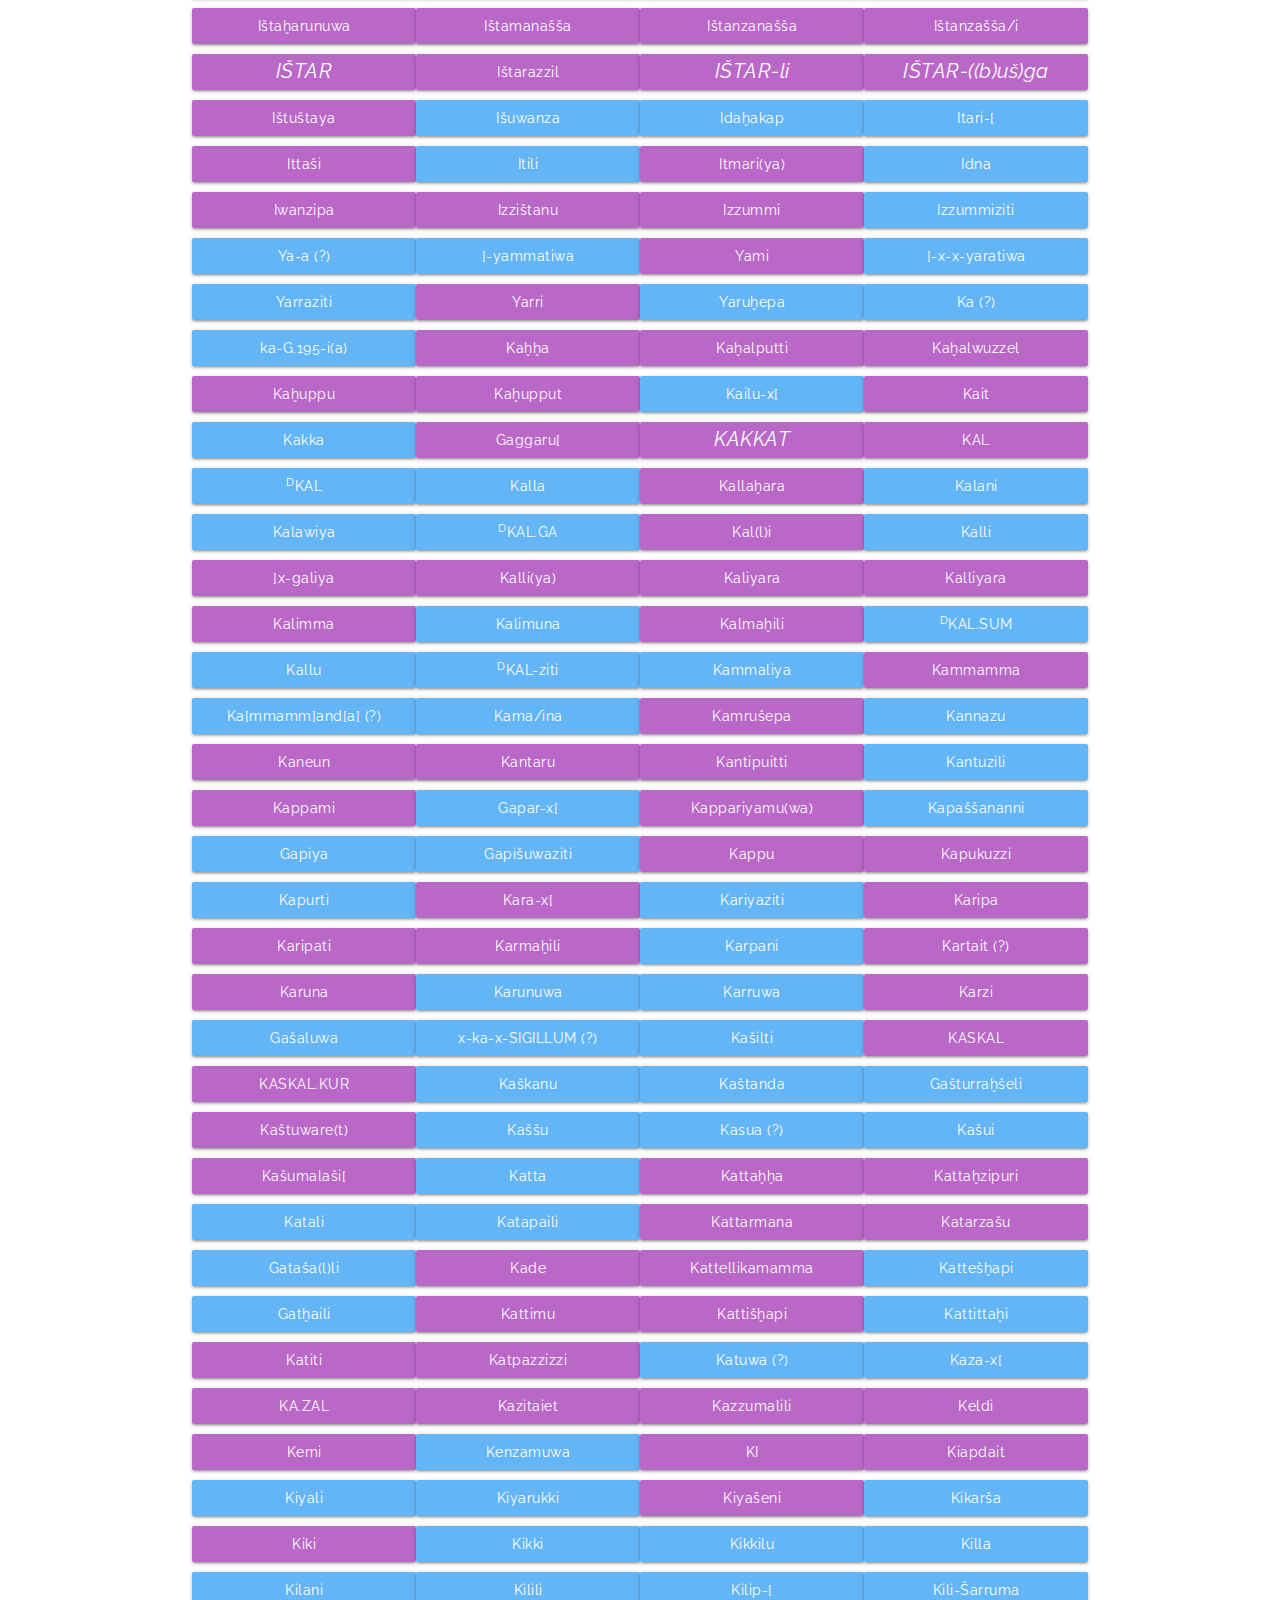
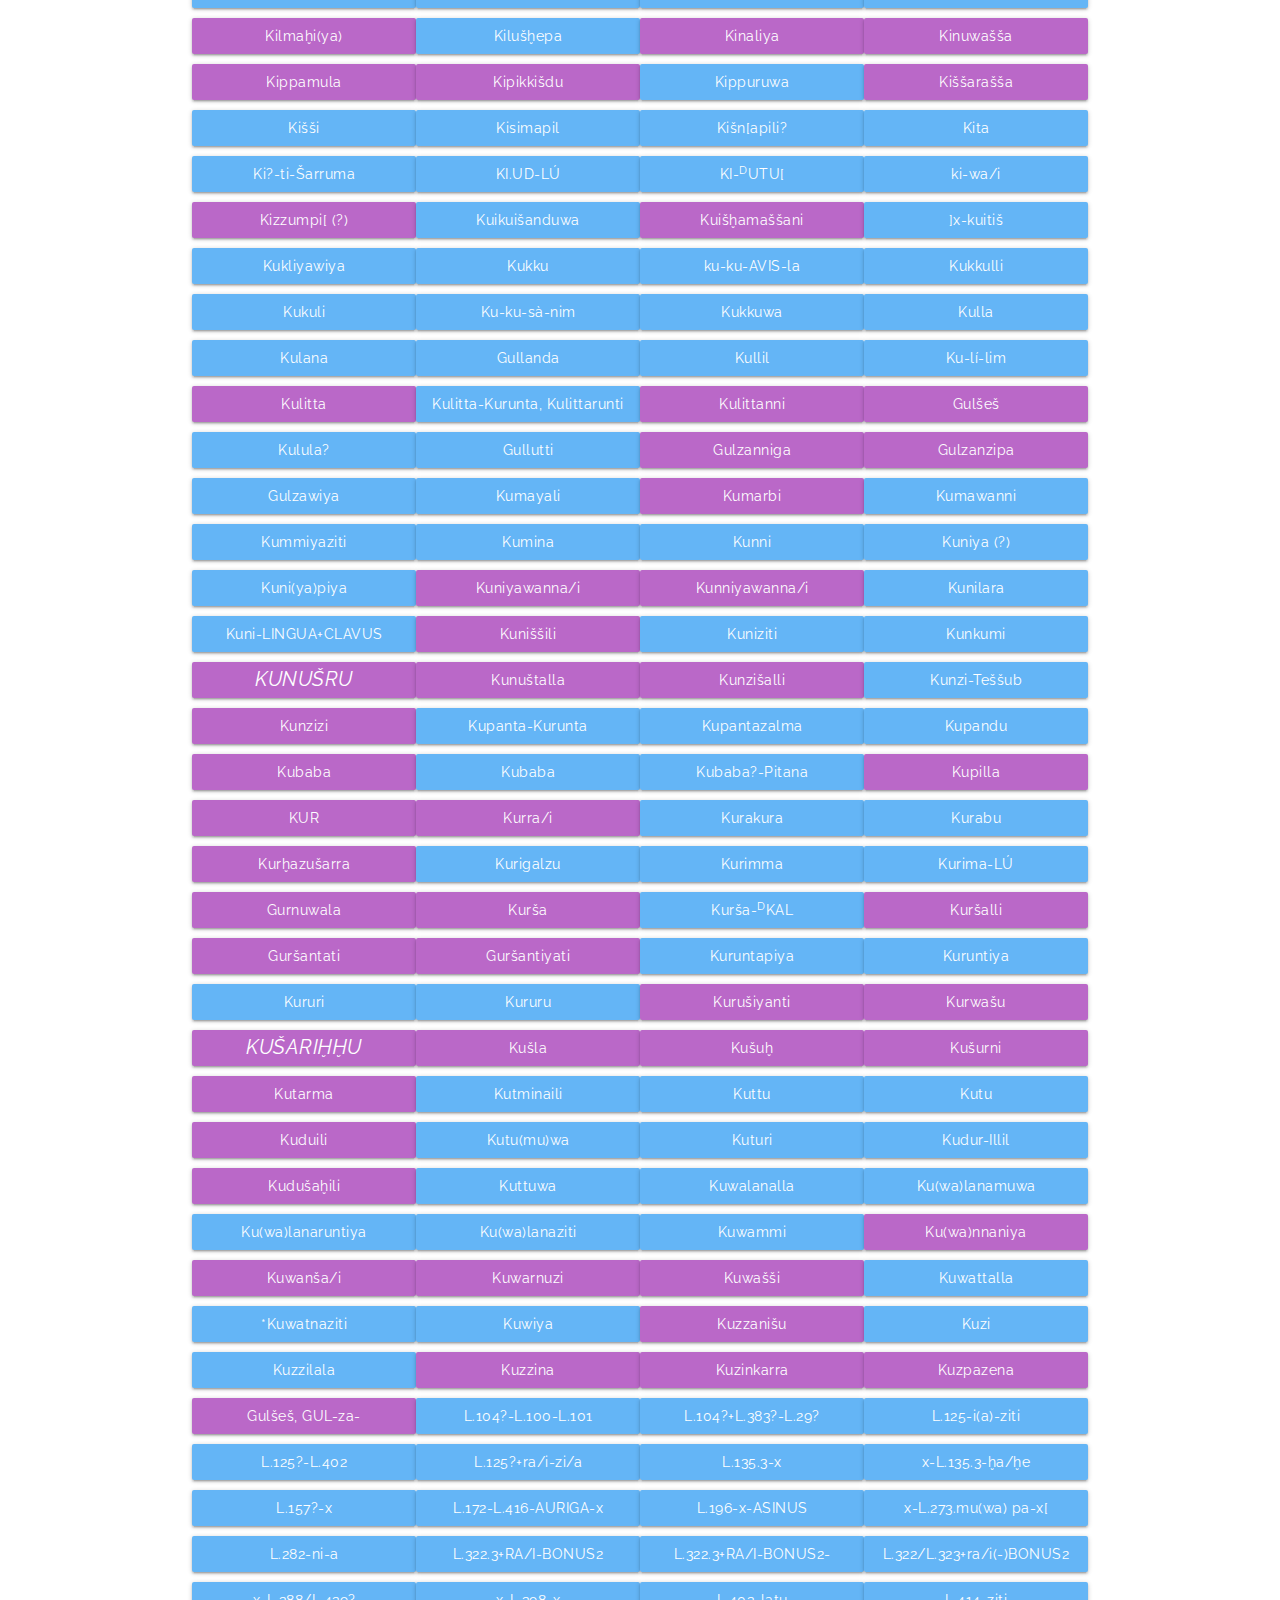
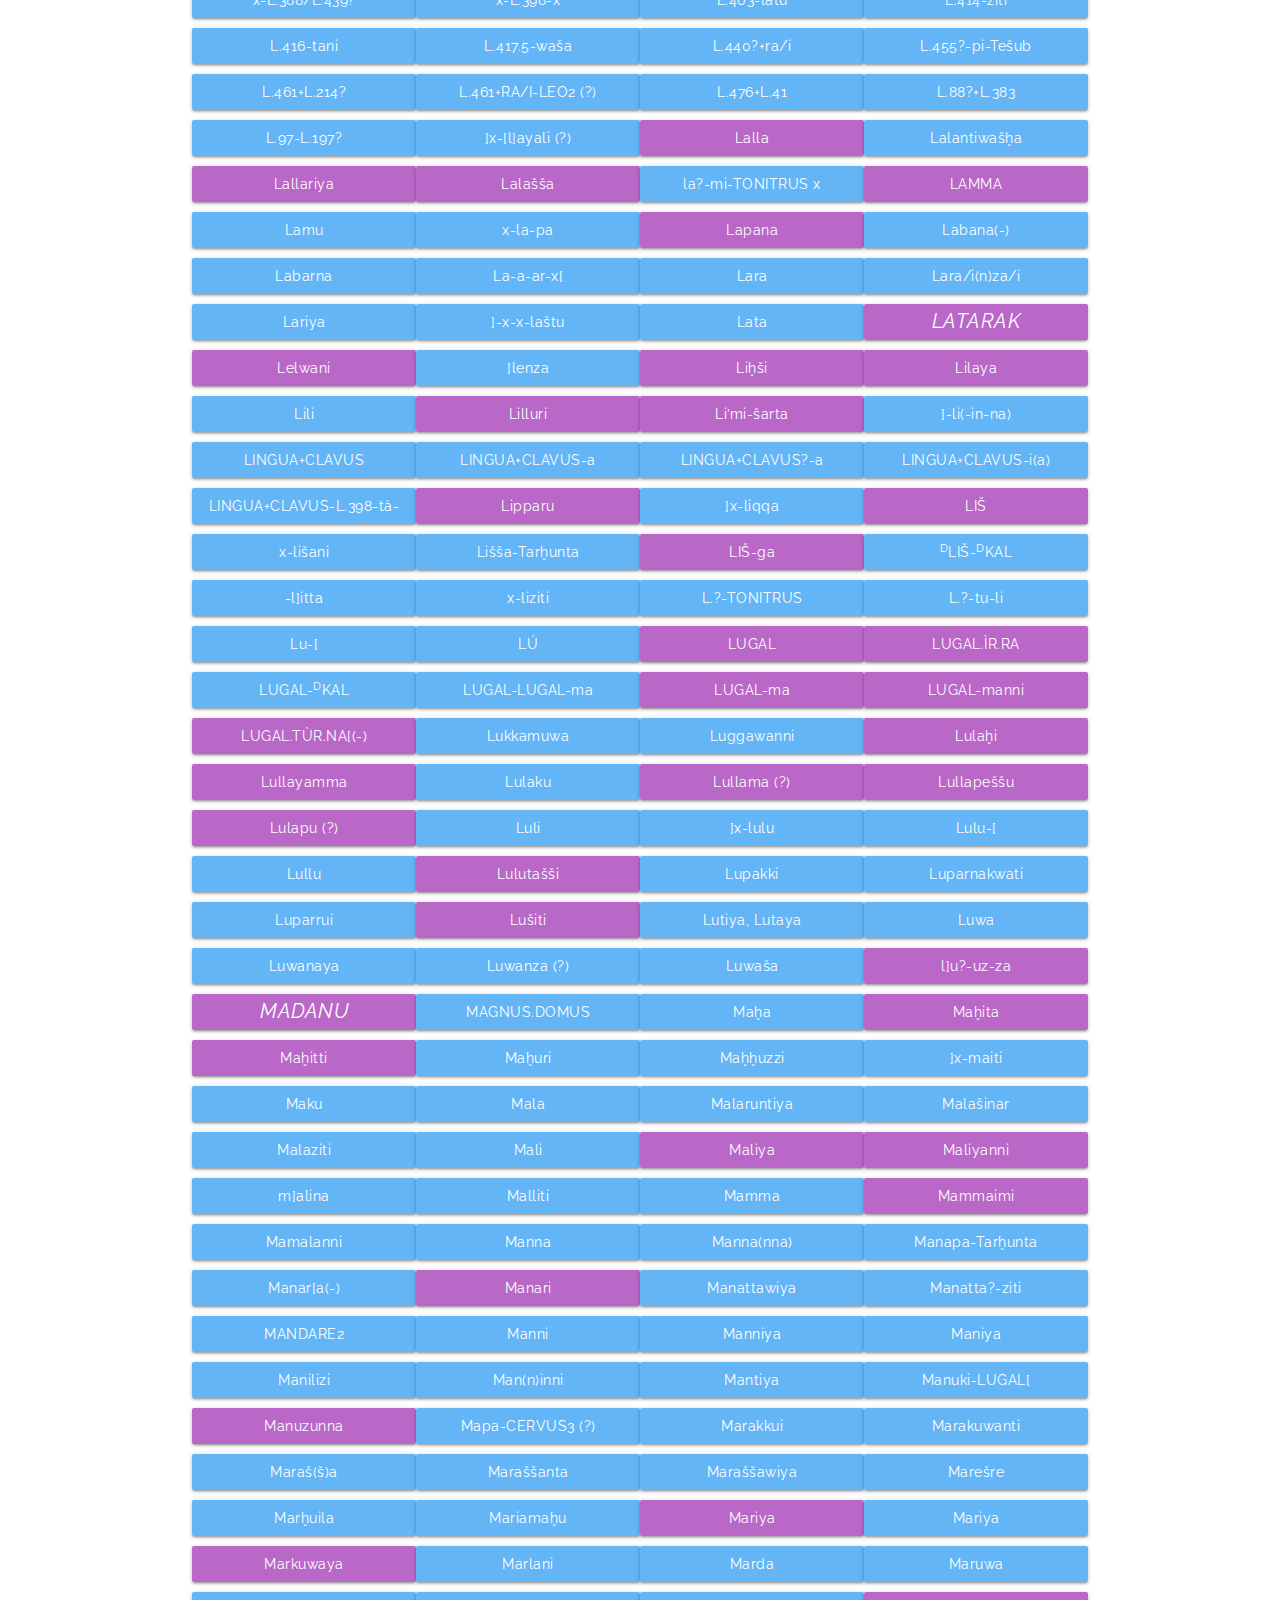
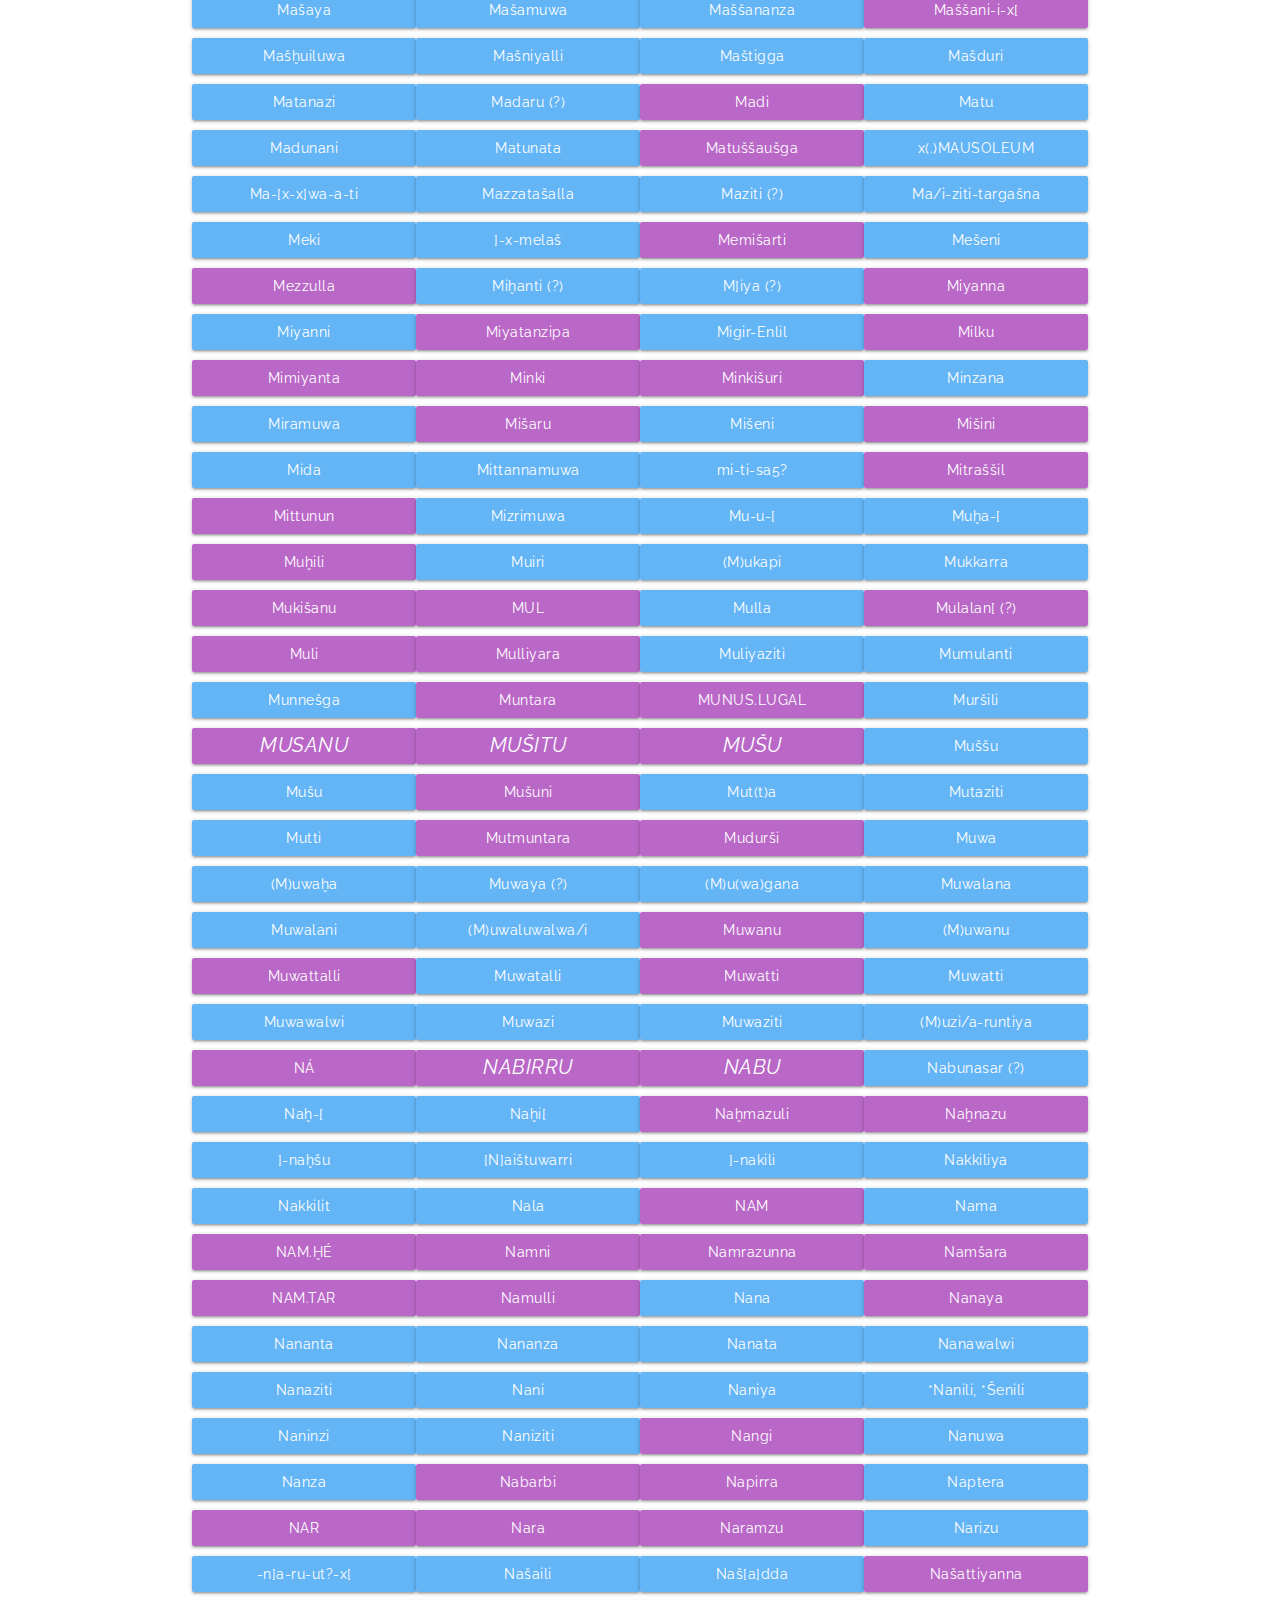
==== commit 2ecd3558: "main" ====
--- a/index.html
+++ b/index.html
@@ -22,29 +22,29 @@
 			<div class="row titlecontainer">
 				<img src="laman.png" class="col l4 m5 s6" alt=""/>
 				<h1 class="title"></h1>
-
-				<span class="right">Part of <a href="https://cuneiform.neocities.org/laman/start.html" target="_blank" class="blue-text"><i>LAMAN</i></a> project  Based on <a href="https://cuneiform.neocities.org/HDN/start.html" target="_blank" class="blue-text"><i>Hittite Divine Names,</i></a>
-						<a href="https://cuneiform.neocities.org/HPN/start.html" target="_blank" class="blue-text"><i>Hittite Personal Names,</i></a>
-						<a href="https://cuneiform.neocities.org/HGN/start.html" target="_blank" class="blue-text"><i>Hittite Geographical Names,</i></a>
-						under <a href="https://www.gnu.org/licenses/gpl-3.0.html" target="_blank" class="blue-text"><i>GPLv3</i></a> license
-						</p></span>
 			</div>
-			<div class="s12">
-				<a class="btn disabled blue lighten-3" id="searchNames">Name Search</a>
-				<a class="btn blue lighten-3" id="searchTablets">Tablet Search</a>
+			<div class="s12 row closer" >
+<span class="text-left col s6">Search for:</span>
+<span class="right-align col s6">Search Method:</span>
+			</div>
+			<div class="s12 row">
+				<a class="btn disabled green lighten-3 col s2" id="searchNames">Names</a>
+				<a class="btn green lighten-3 col s2" id="searchTablets">Tablets</a>
+				<a class="btn disabled green lighten-3 col s2 offset-s4" id="regexSearch">Regex</a>
+				<a class="btn green lighten-3 col s2" id="normalSearch">Normal</a>
 			</div>
 			<nav class="s12">
 				<div class="nav-wrapper">
-					<div class="input-field blue lighten-3">
-						<input id="search" type="search" >
-						<label class="label-icon" for="search"><i class="material-icons">search</i></label>
+					<div class="input-field white lighten-4">
+						<input id="search" type="search" autocomplete=off >
+						<label class="label-icon" for="search"><i class="material-icons black-text">search</i></label>
 						<i class="material-icons">close</i>
 					</div>
 				</div>
 			</nav>
 
-			<p class="center-align ">Click on a name to visualize correspondences & literature; use the filters below and/or a string in the search box (with or without diacritics).
-			This search box allows you to search with regex patterns. Use the characters ^ and $ as left- and right-end markers respectively.</p>
+			<p class="center-align ">Click on a name for details. Use the filters below and/or a string in the search box (with or without diacritics).
+			This search box allows you to search with regex patterns. Use the characters ^ and $ as left- and right-end markers respectively. For a more detalied explanation please see <a class="blue-text" href="/help.html" target="_blank">help</a>.</p>
 			<ul class="collapsible">
 				<li class="col s4">
 					<div class="collapsible-header"><i class="material-icons">sort</i>Types</div>
@@ -81,6 +81,13 @@
 
 			</div>
 		</main>
+		<footer class="page-footer white black-text">
+				<span class="left">Part of <a href="https://cuneiform.neocities.org/laman/start.html" target="_blank" class="blue-text"><i>LAMAN</i></a> project under <a href="https://www.gnu.org/licenses/gpl-3.0.html" target="_blank" class="blue-text"><i>GPLv3</i></a> license
+						</span>
+				<div class="right">
+							<a class="blue-text" href="http://www.github.com/makman12" target="_blank"><i>M. Ali Akman</i></a>, and <a class="blue-text" href="https://osf.io/5qjpk/wiki/home/" target="_blank"><i>Michele Cammarosano</i></a> CC BY-SA 4.0
+			</div>
+		</footer>
 		<div id="modal1" class="modal">
 			<div id="modal-content" class="modal-content">
 			</div>
@@ -92,11 +99,6 @@
 		<br></br>
 		<br></br>
 		<br></br>
-		<footer class="blue darken-1 white-text">
-				<div class="right">
-							<a class="white-text" href="https://osf.io/5qjpk/wiki/home/" target="_blank"><i>Michele Cammarosano</i></a>, and <a class="white-text" href="http://www.github.com/makman12" target="_blank"><i>M. Ali Akman</i></a> CC BY-SA 4.0
-			</div>
-		</footer>
 	</body>
 	<script src="https://cdnjs.cloudflare.com/ajax/libs/materialize/1.0.0/js/materialize.min.js"></script>
 	<script type="text/javascript" src="data.js"></script>
--- a/style.css
+++ b/style.css
@@ -5,6 +5,12 @@
 
 body{
 font-family: 'Raleway', sans-serif;
+}
+
+.closer{
+position: relative;
+top:20px;
+
 }
 
 .title{
@@ -26,7 +32,7 @@
 	padding: 0px 5px 0px 5px !important;
 }
 
-h1 { color: white; font-family: 'Helvetica Neue', sans-serif; font-size: 2em; font-weight: bold; letter-spacing: -1px; line-height: 1; text-align: center; }
+
 
 
 footer {
@@ -34,8 +40,8 @@
   bottom: 0;
   width: 100%; 
   padding: 10px 10px 10px 10px !important;
-  border: 0px solid white;
-  border-top-width: 2px;
+  border: 0px solid black;
+  border-top-width: 0px;
 }
 
 .collapsible-body{
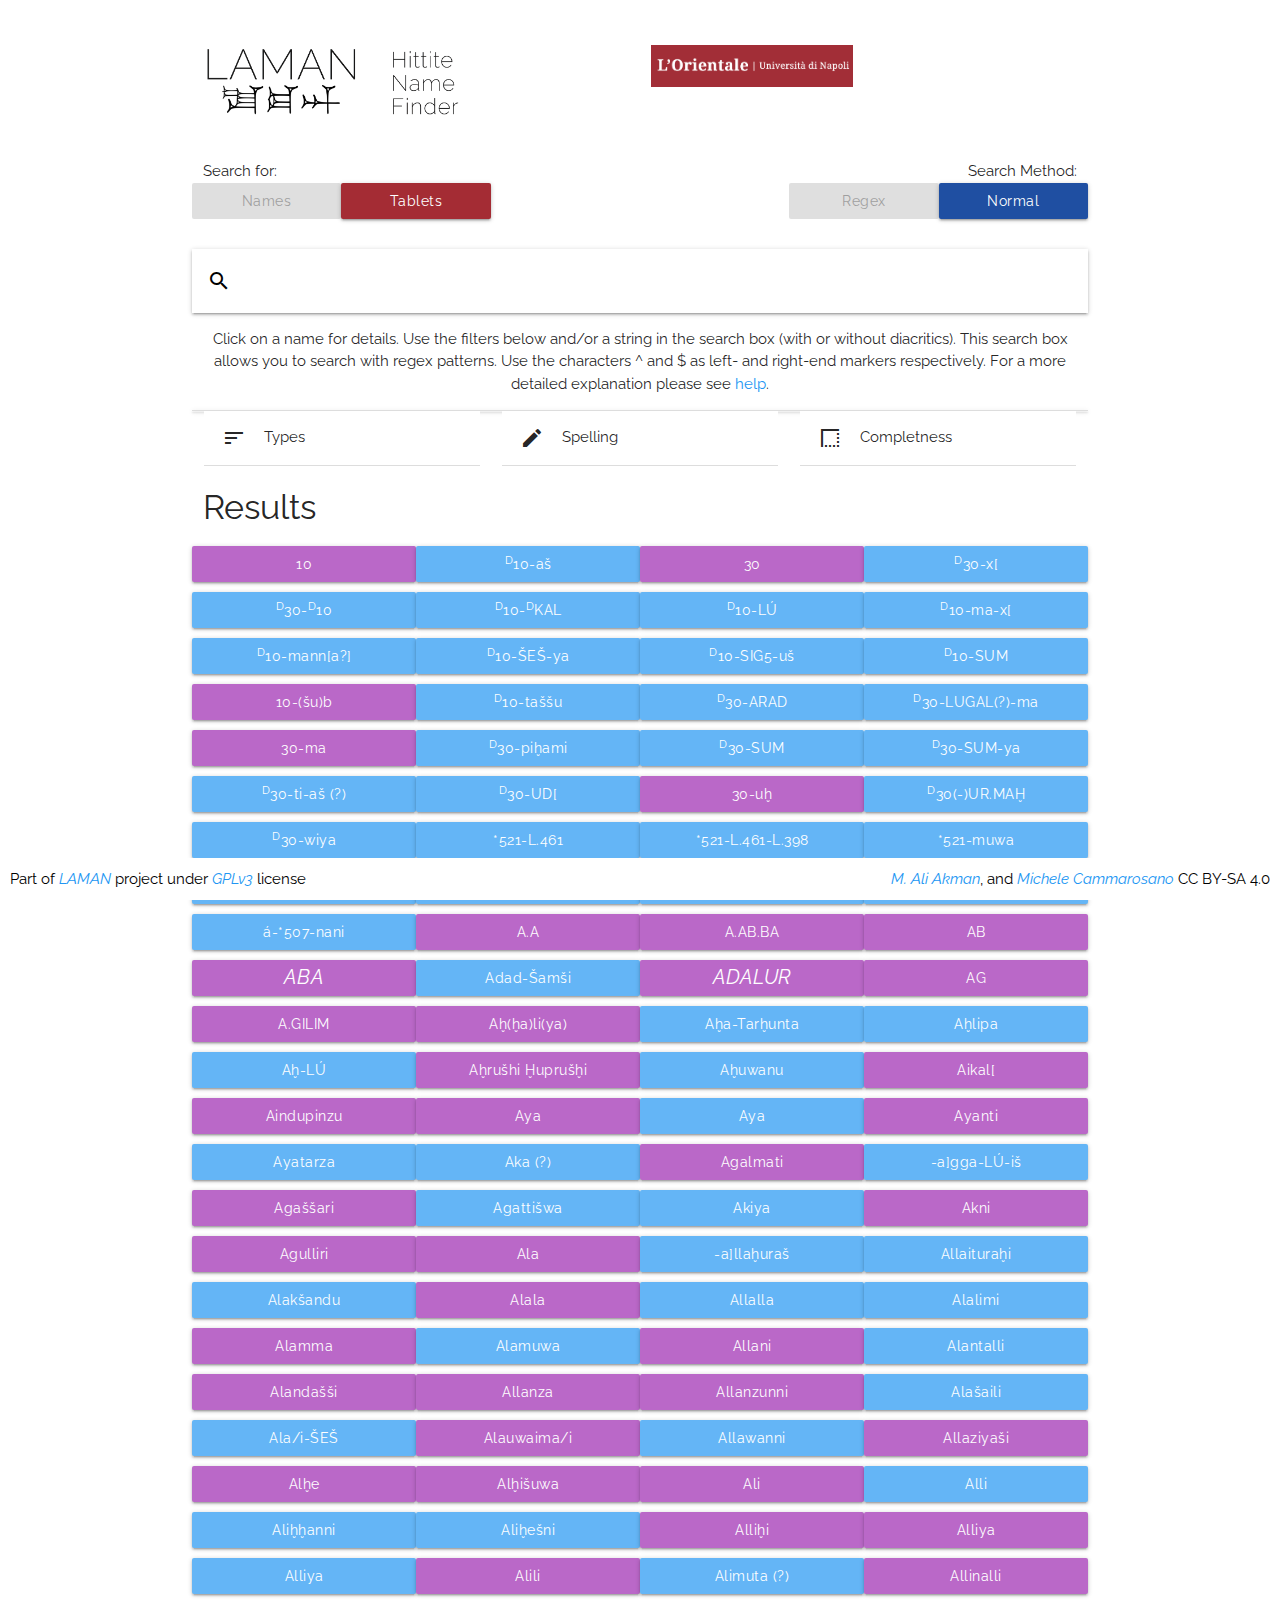
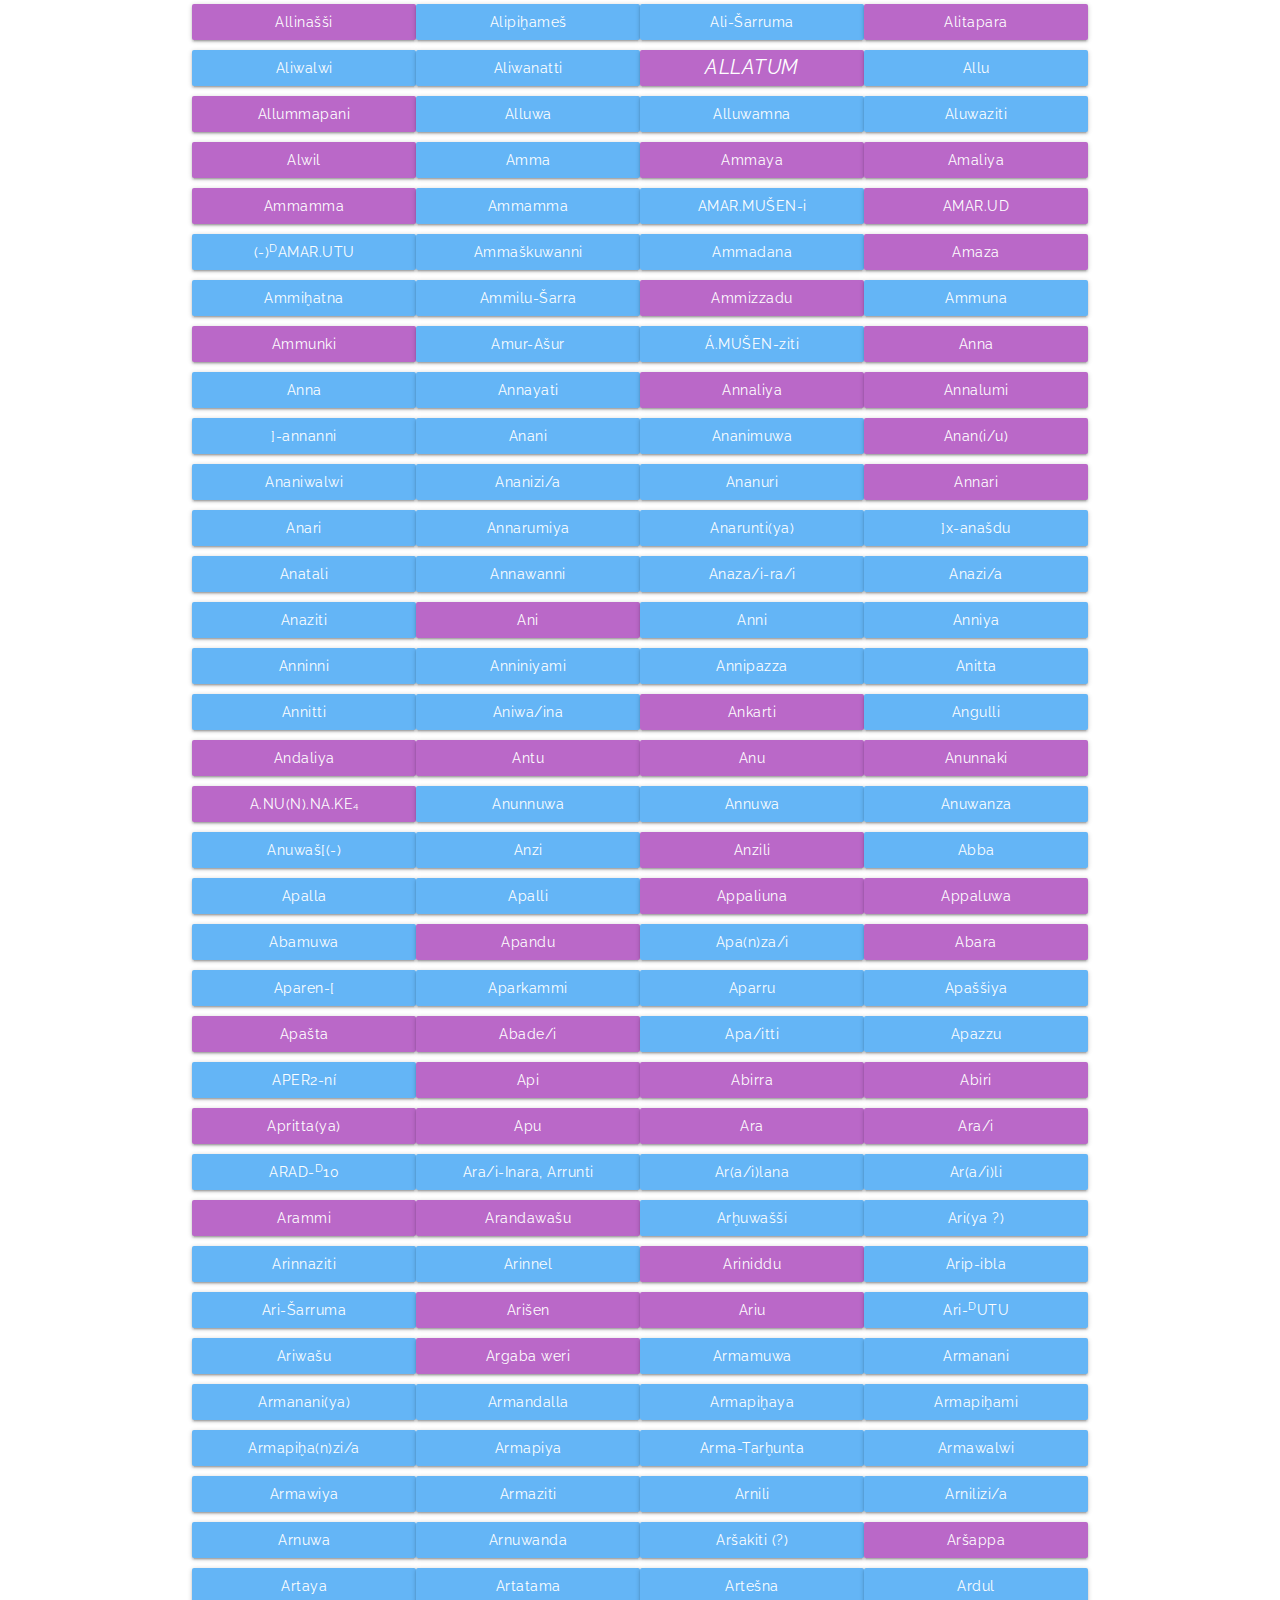
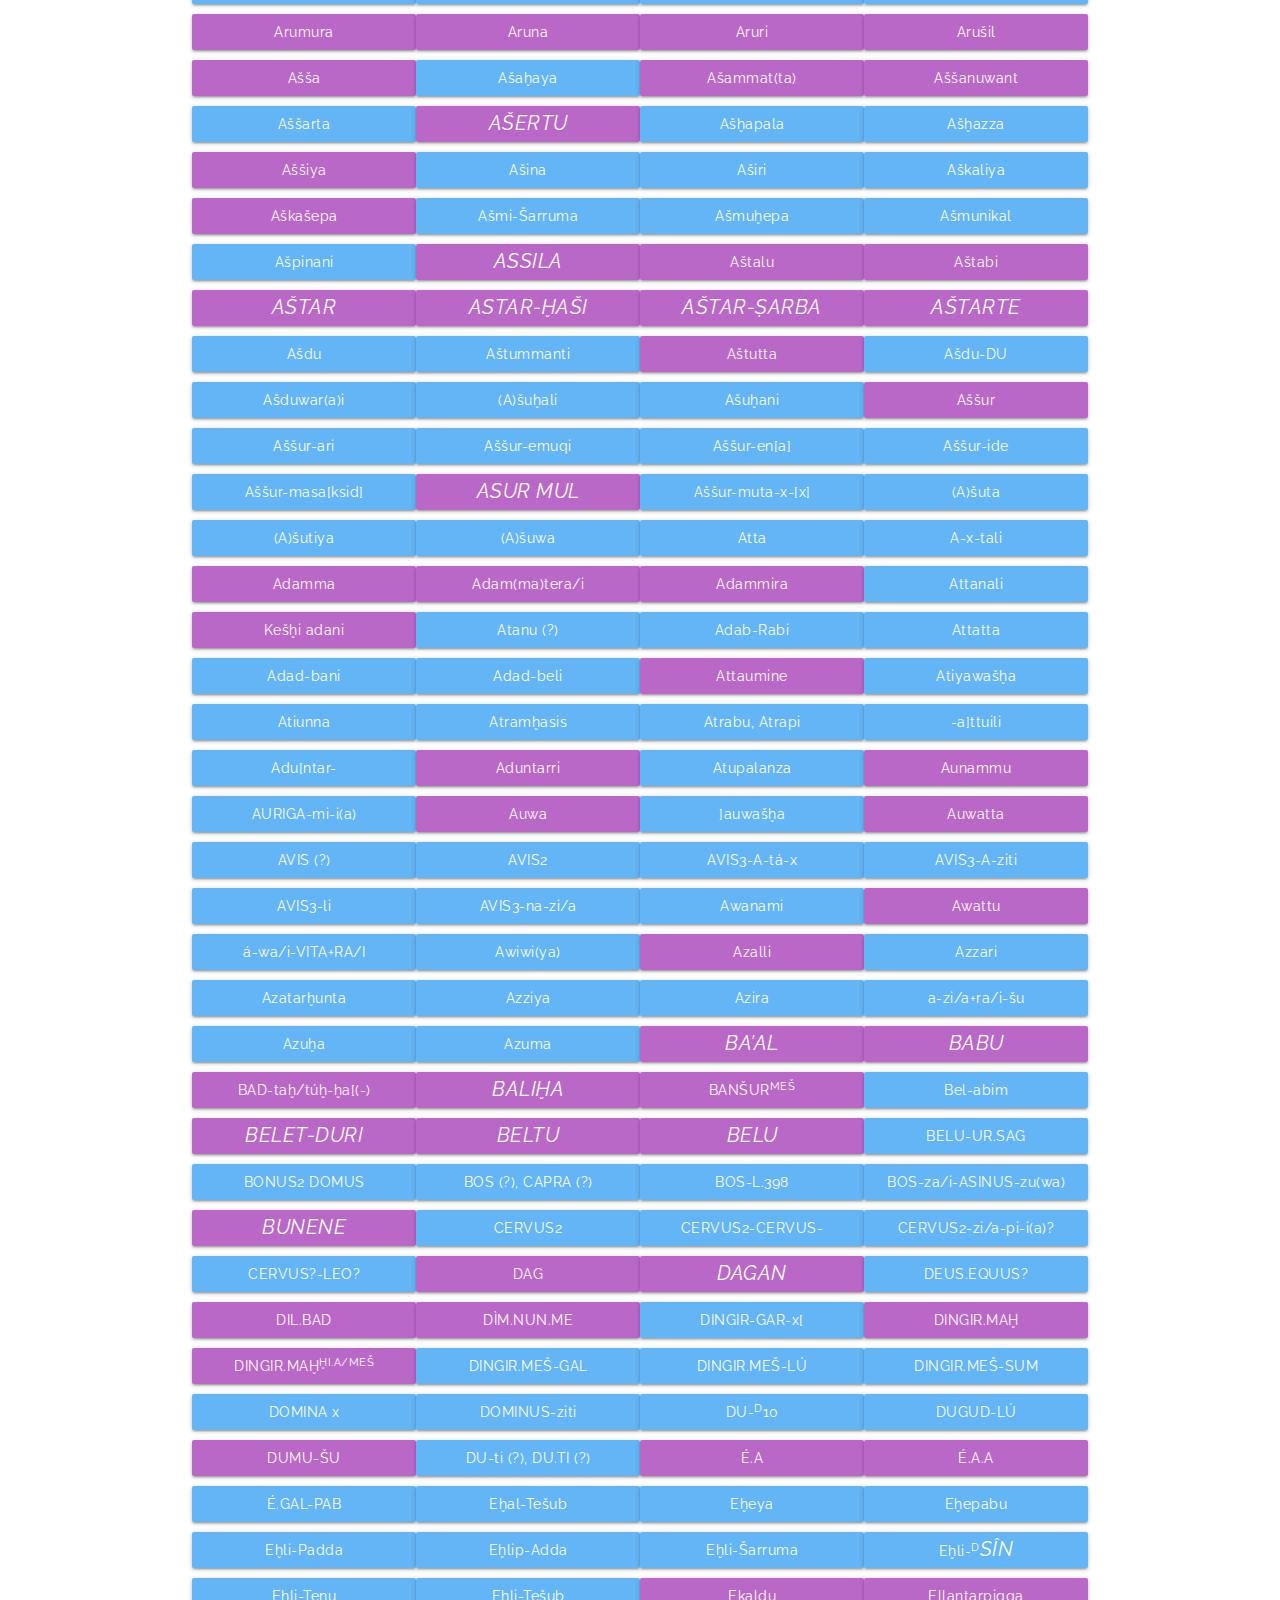
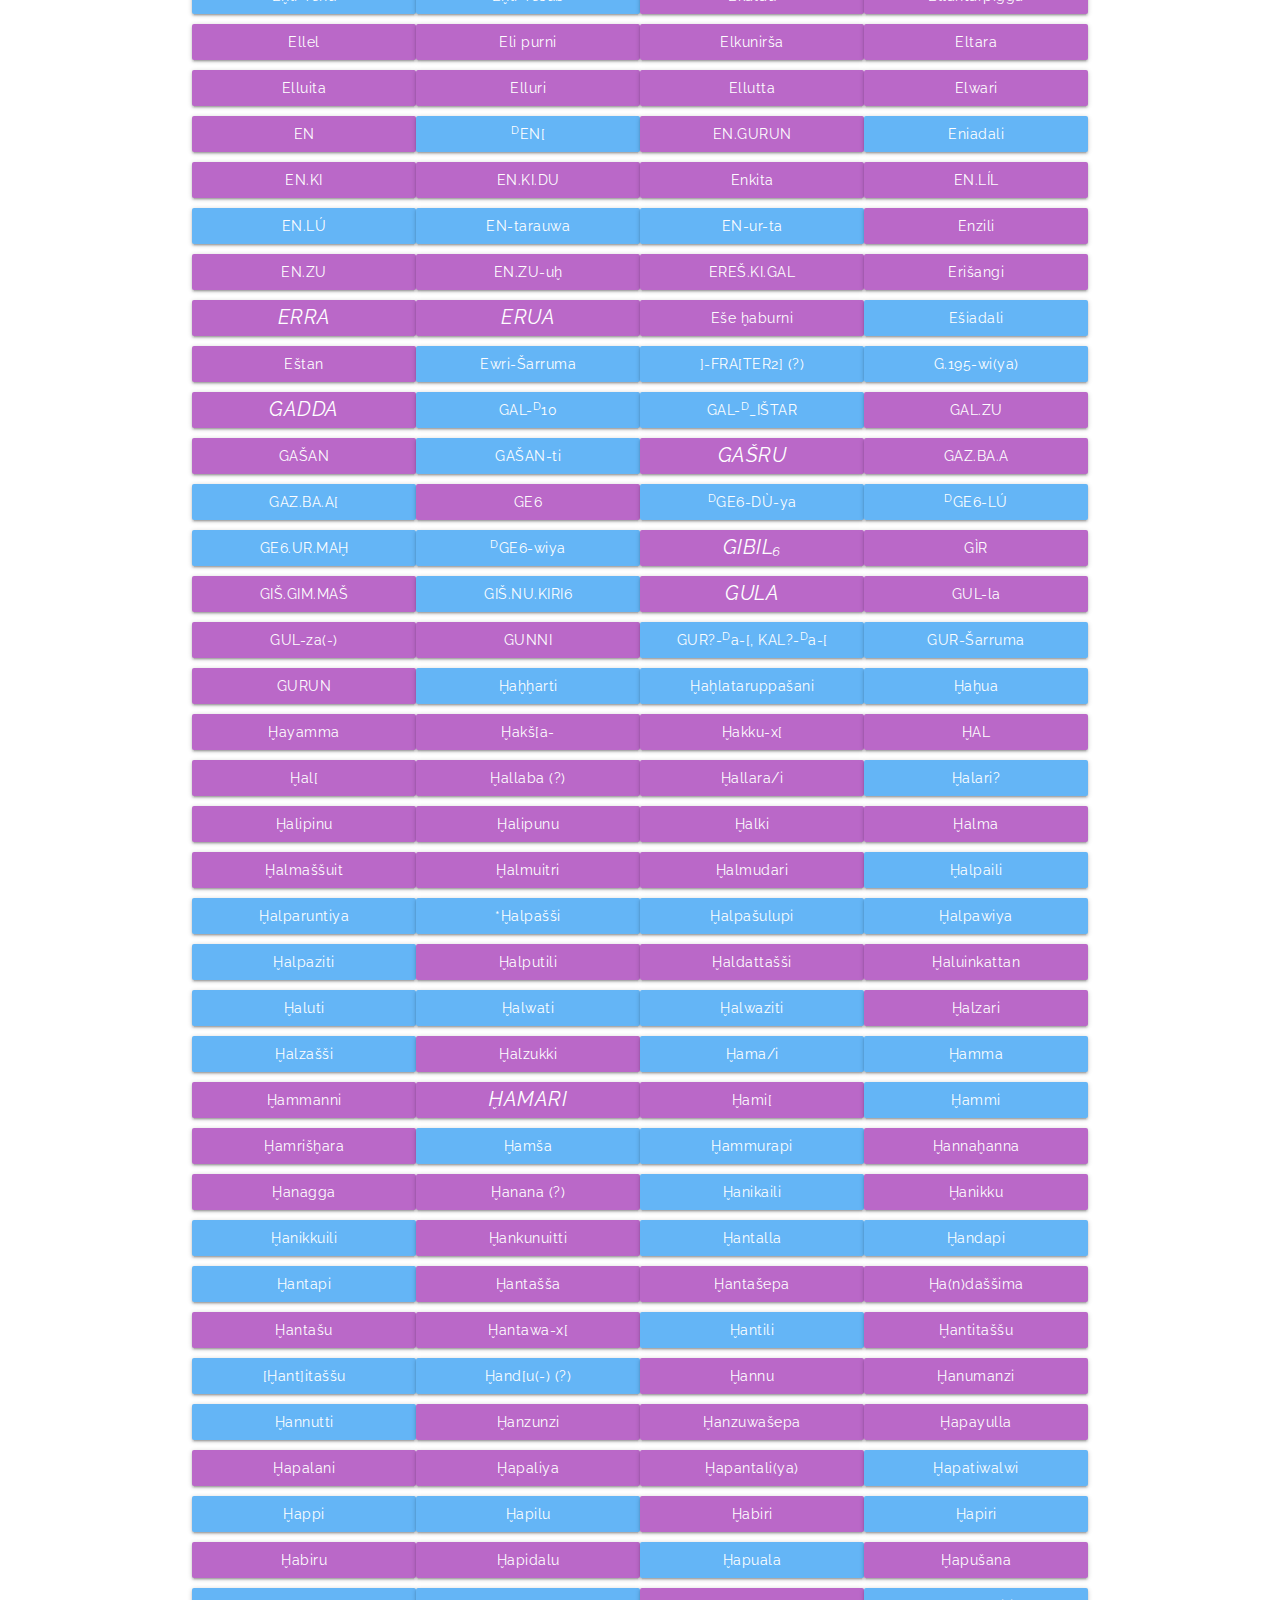
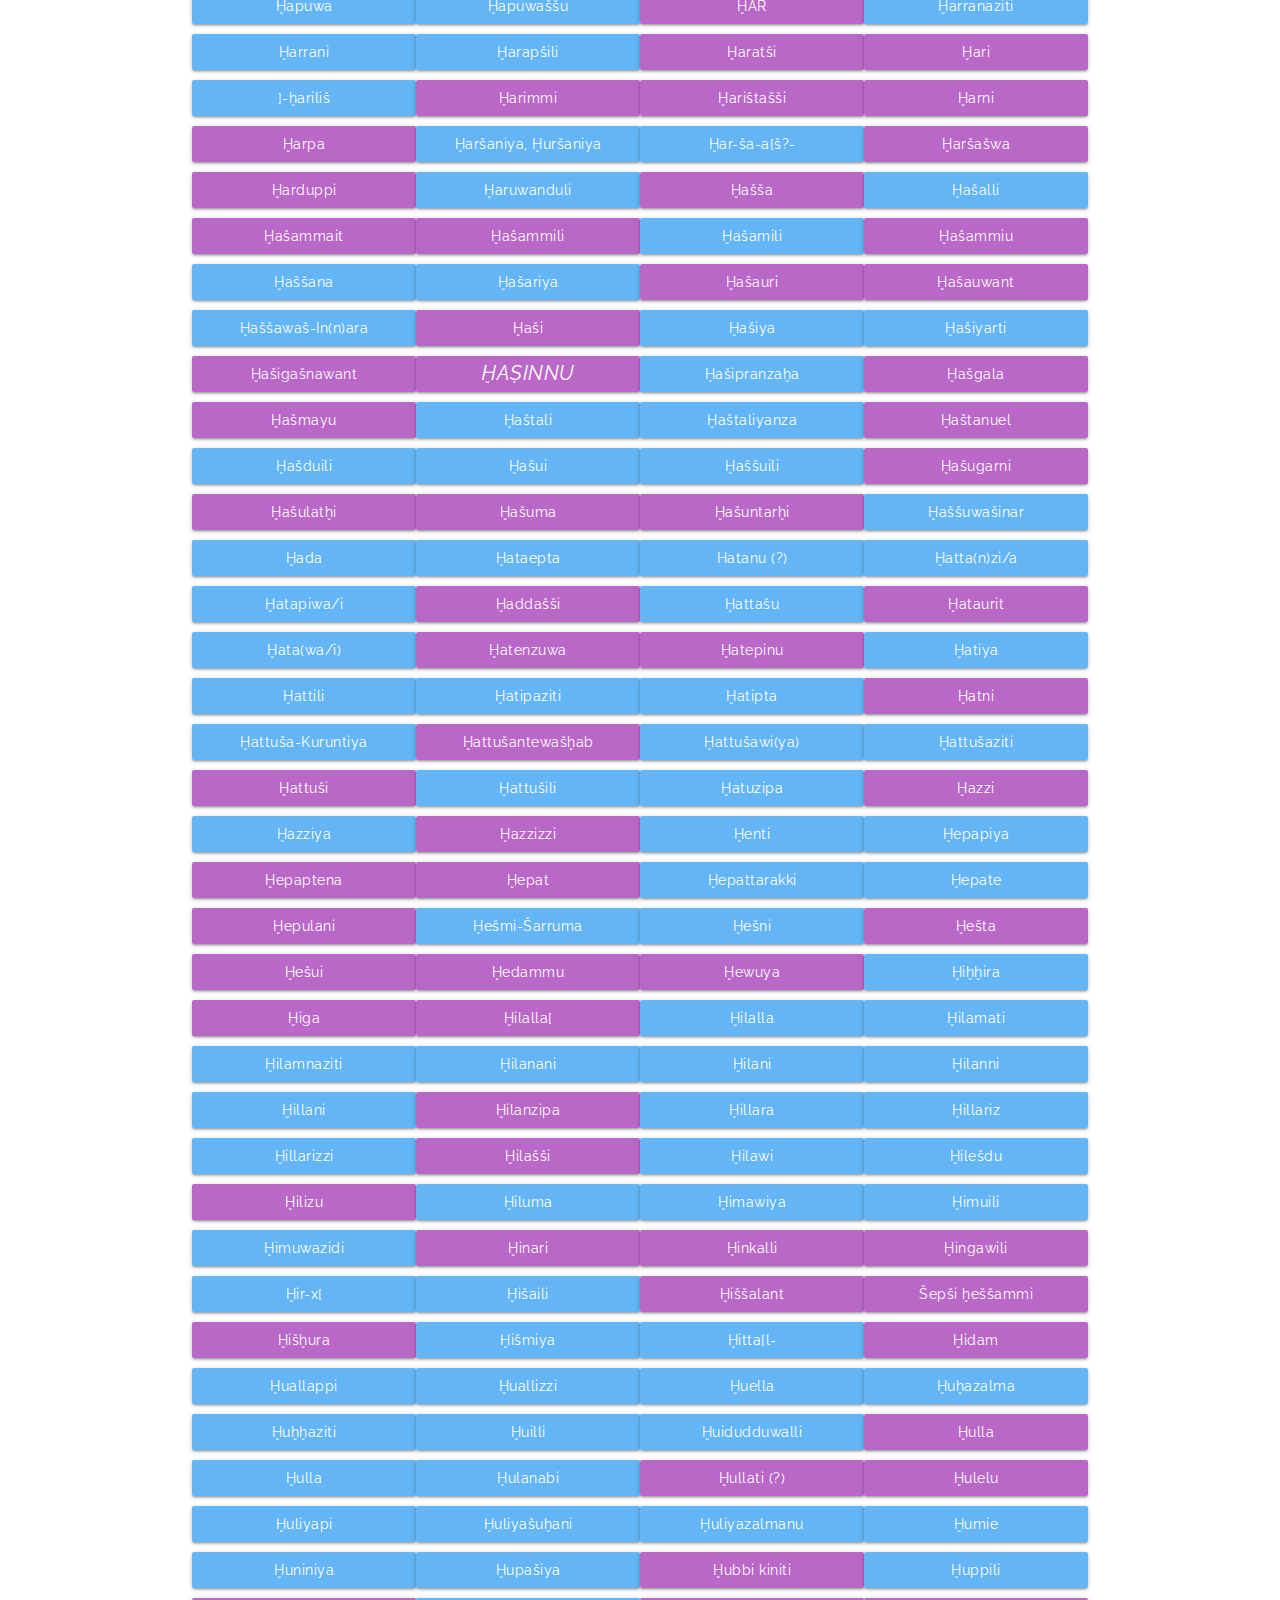
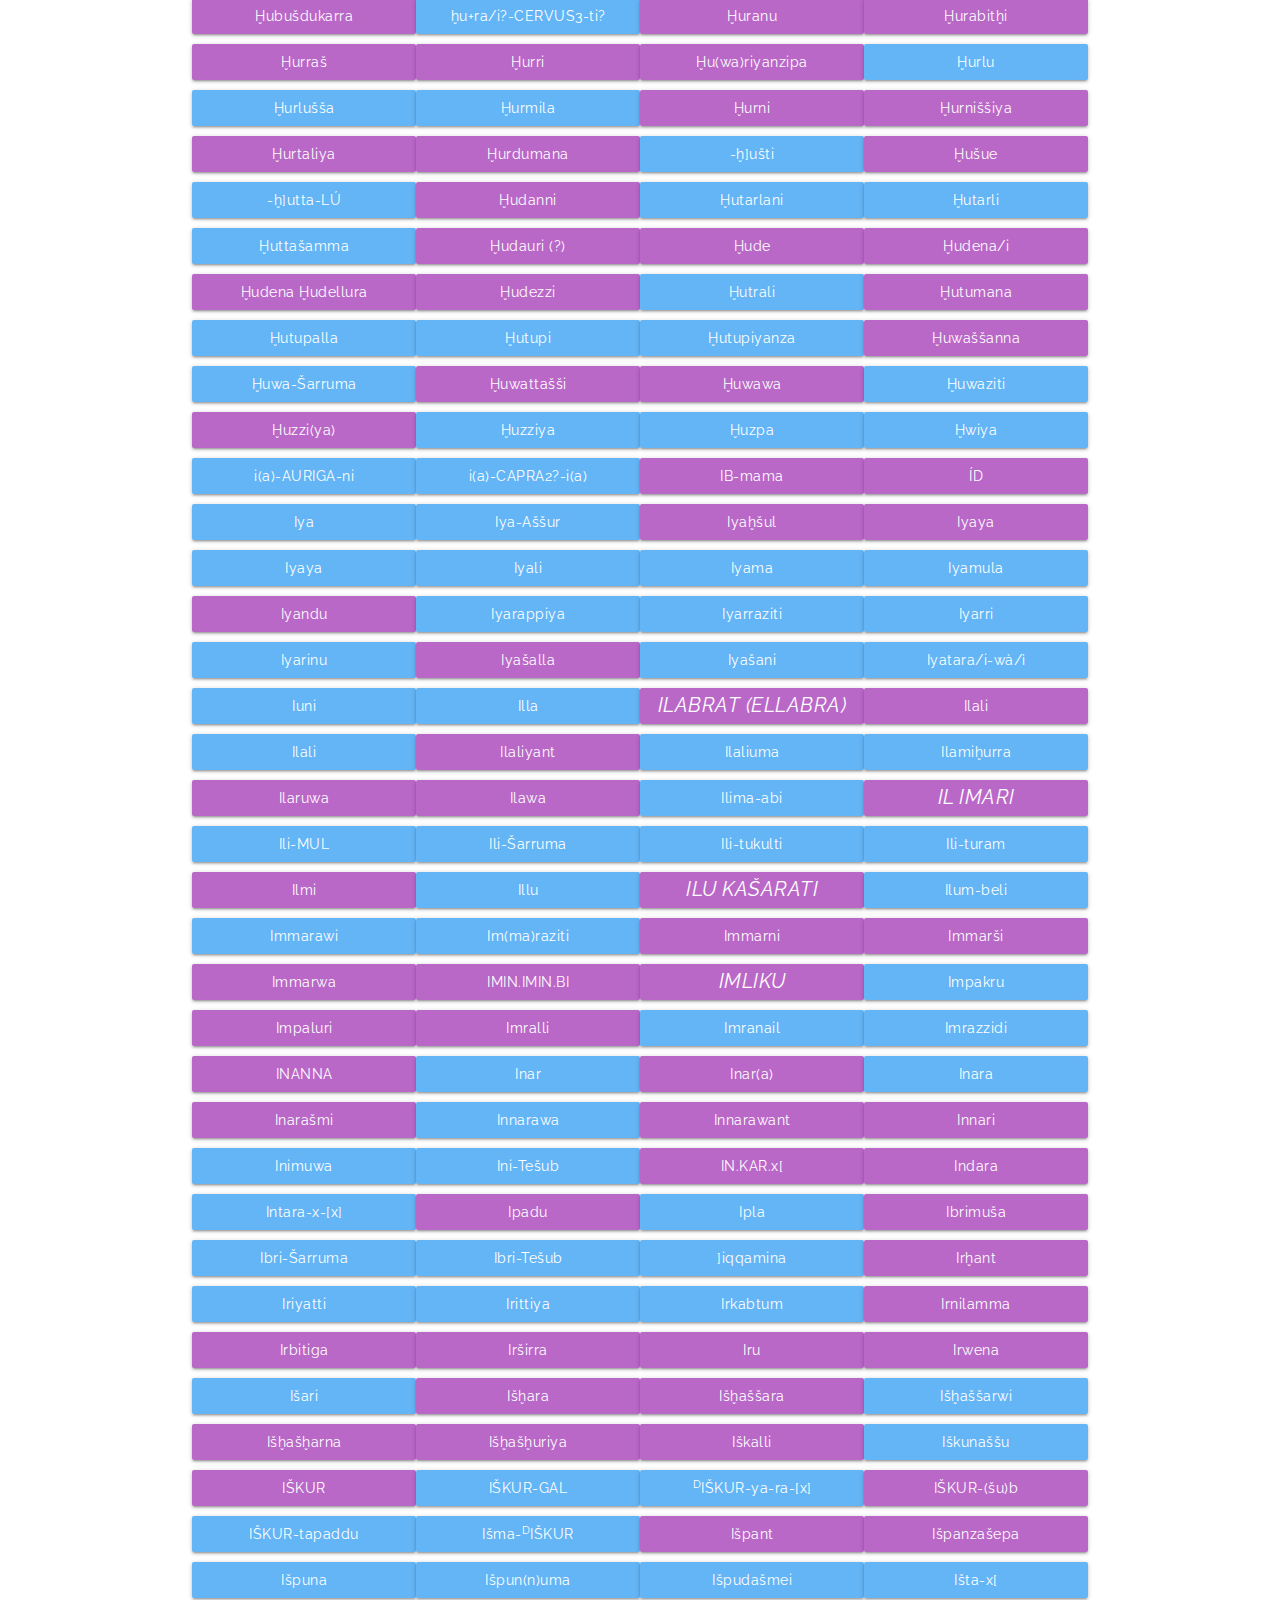
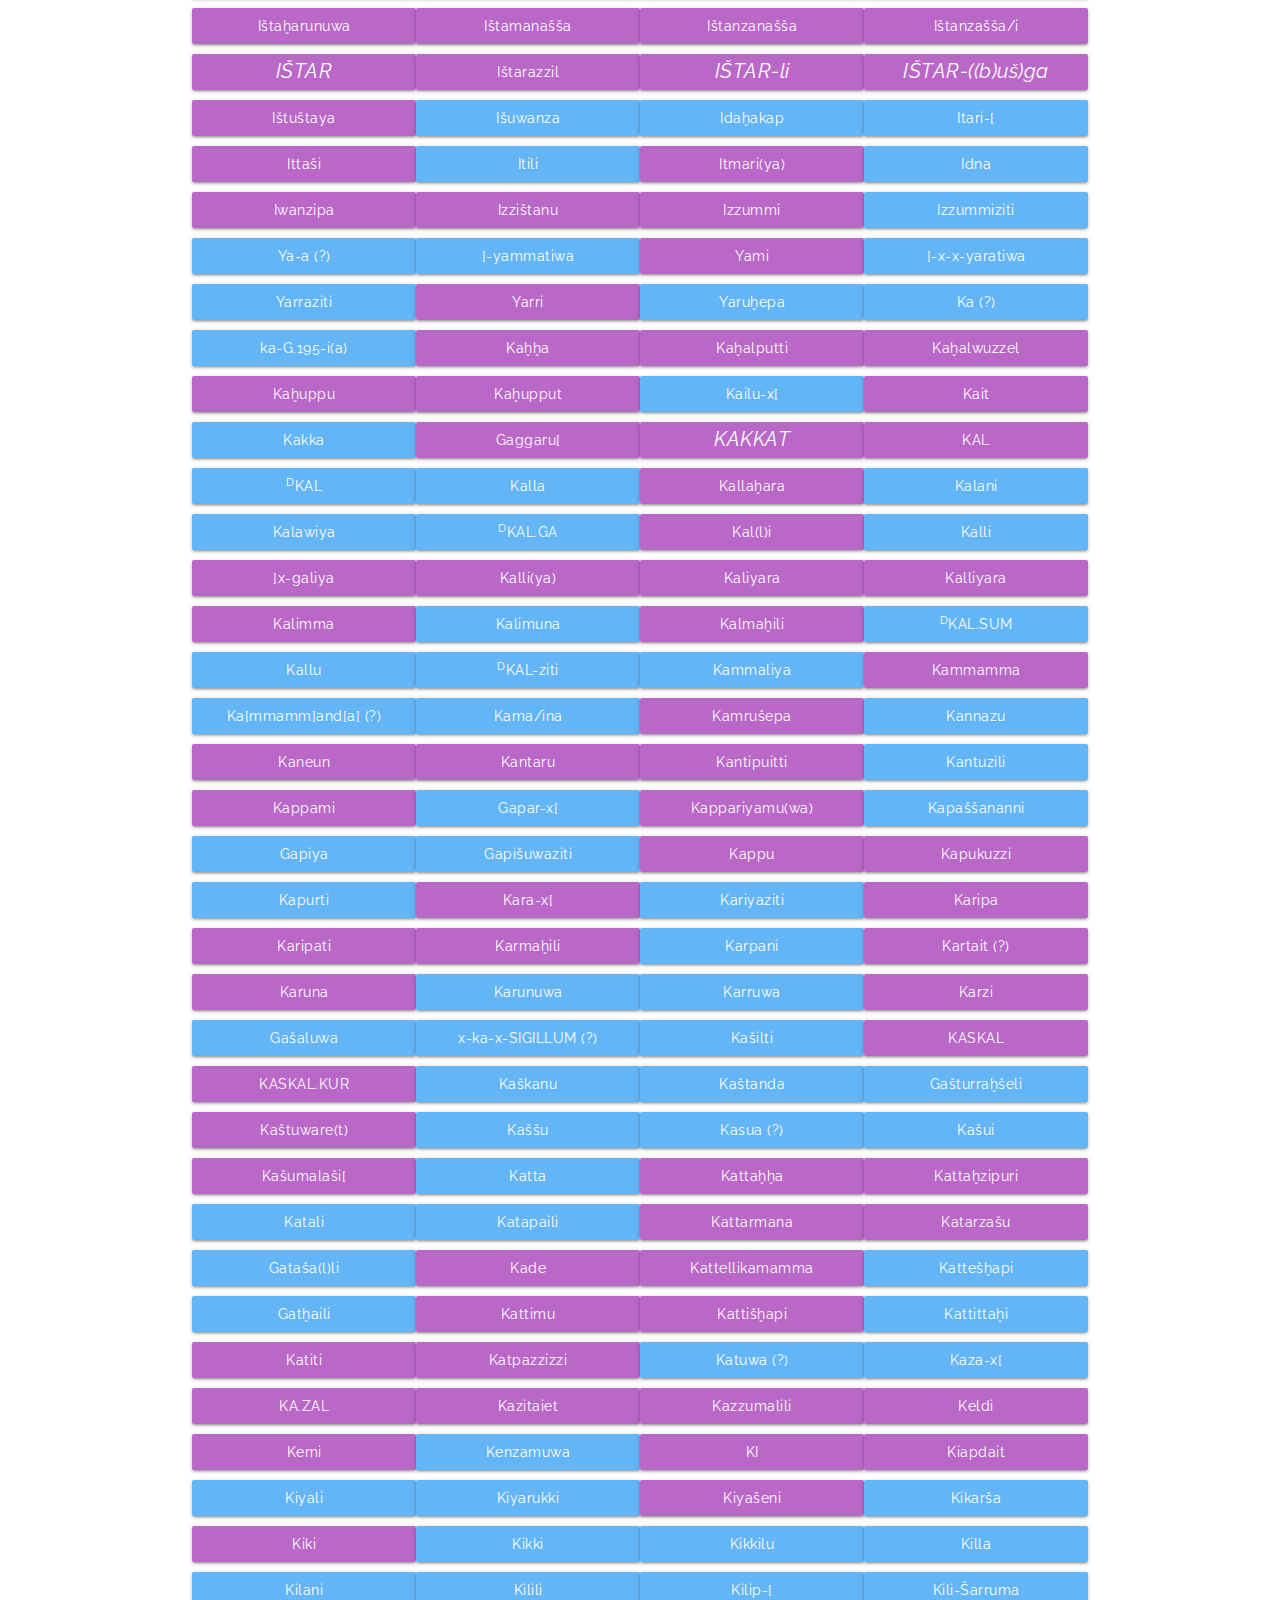
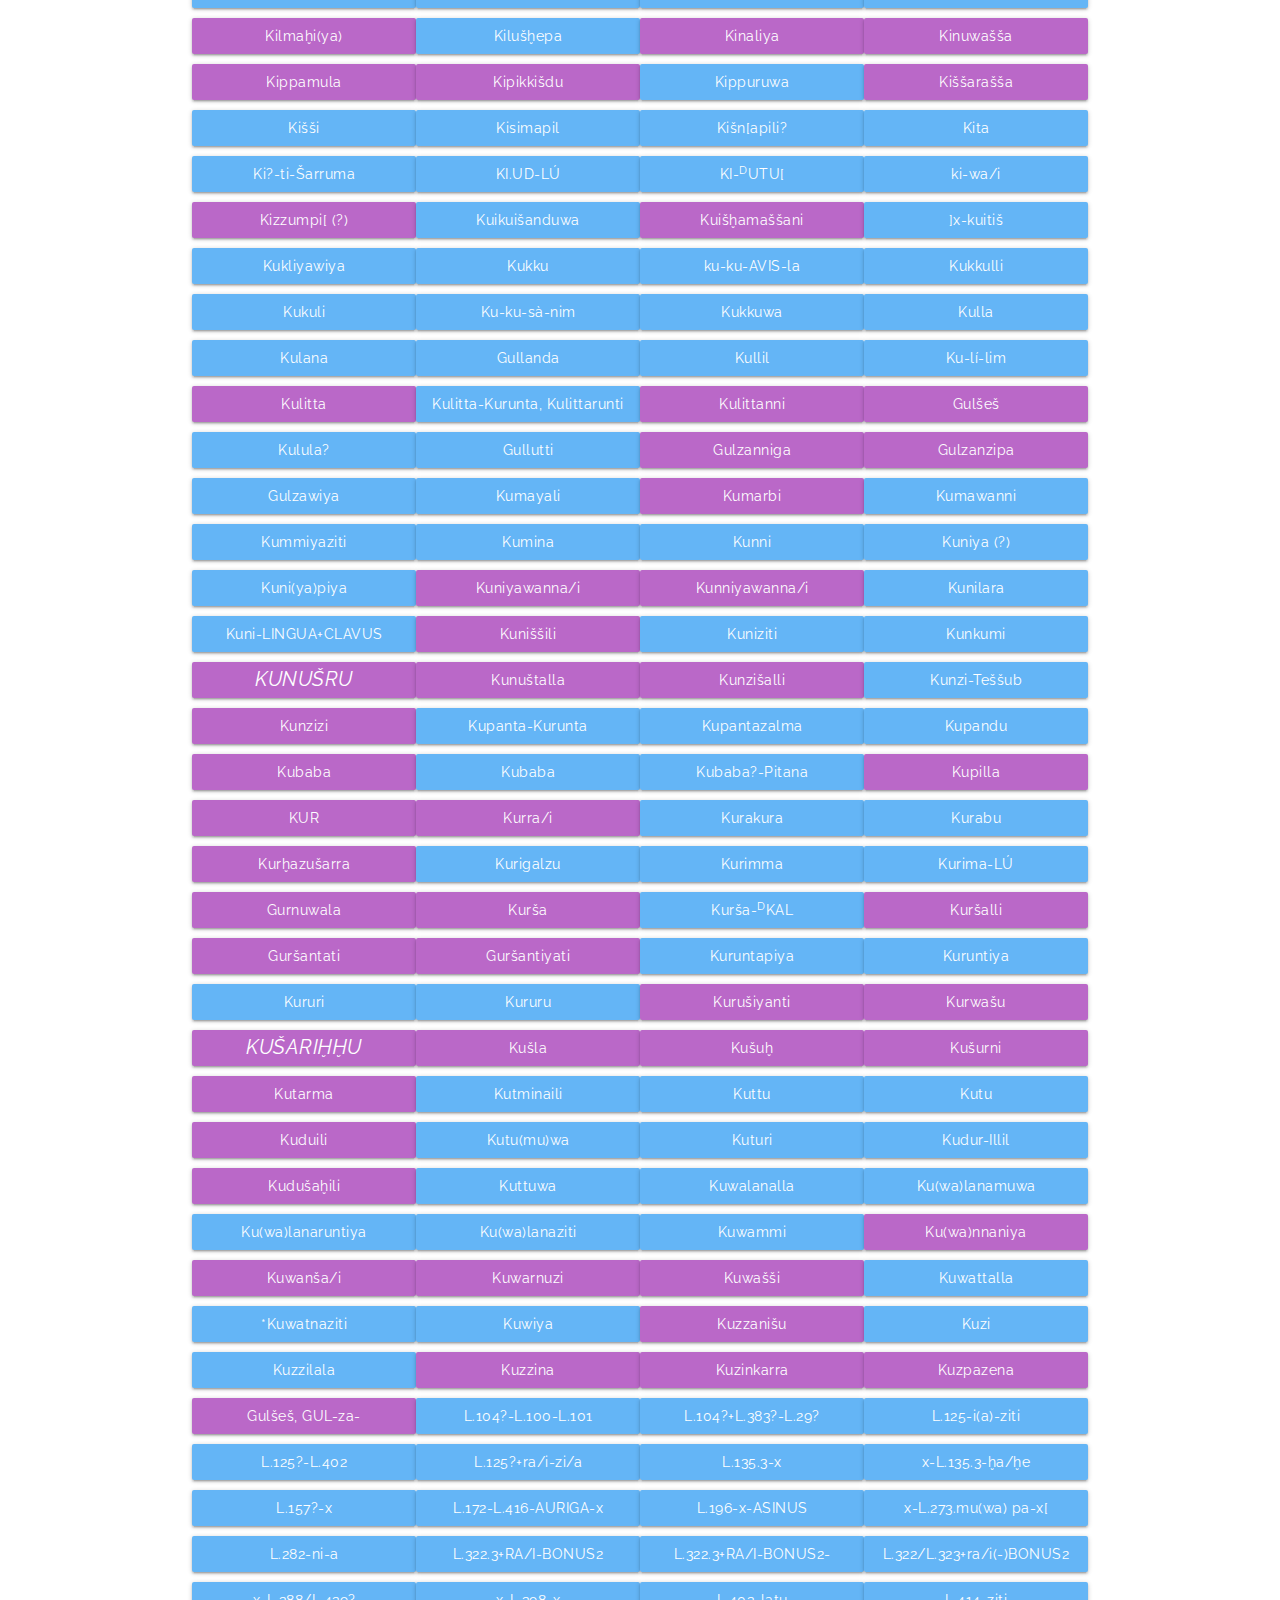
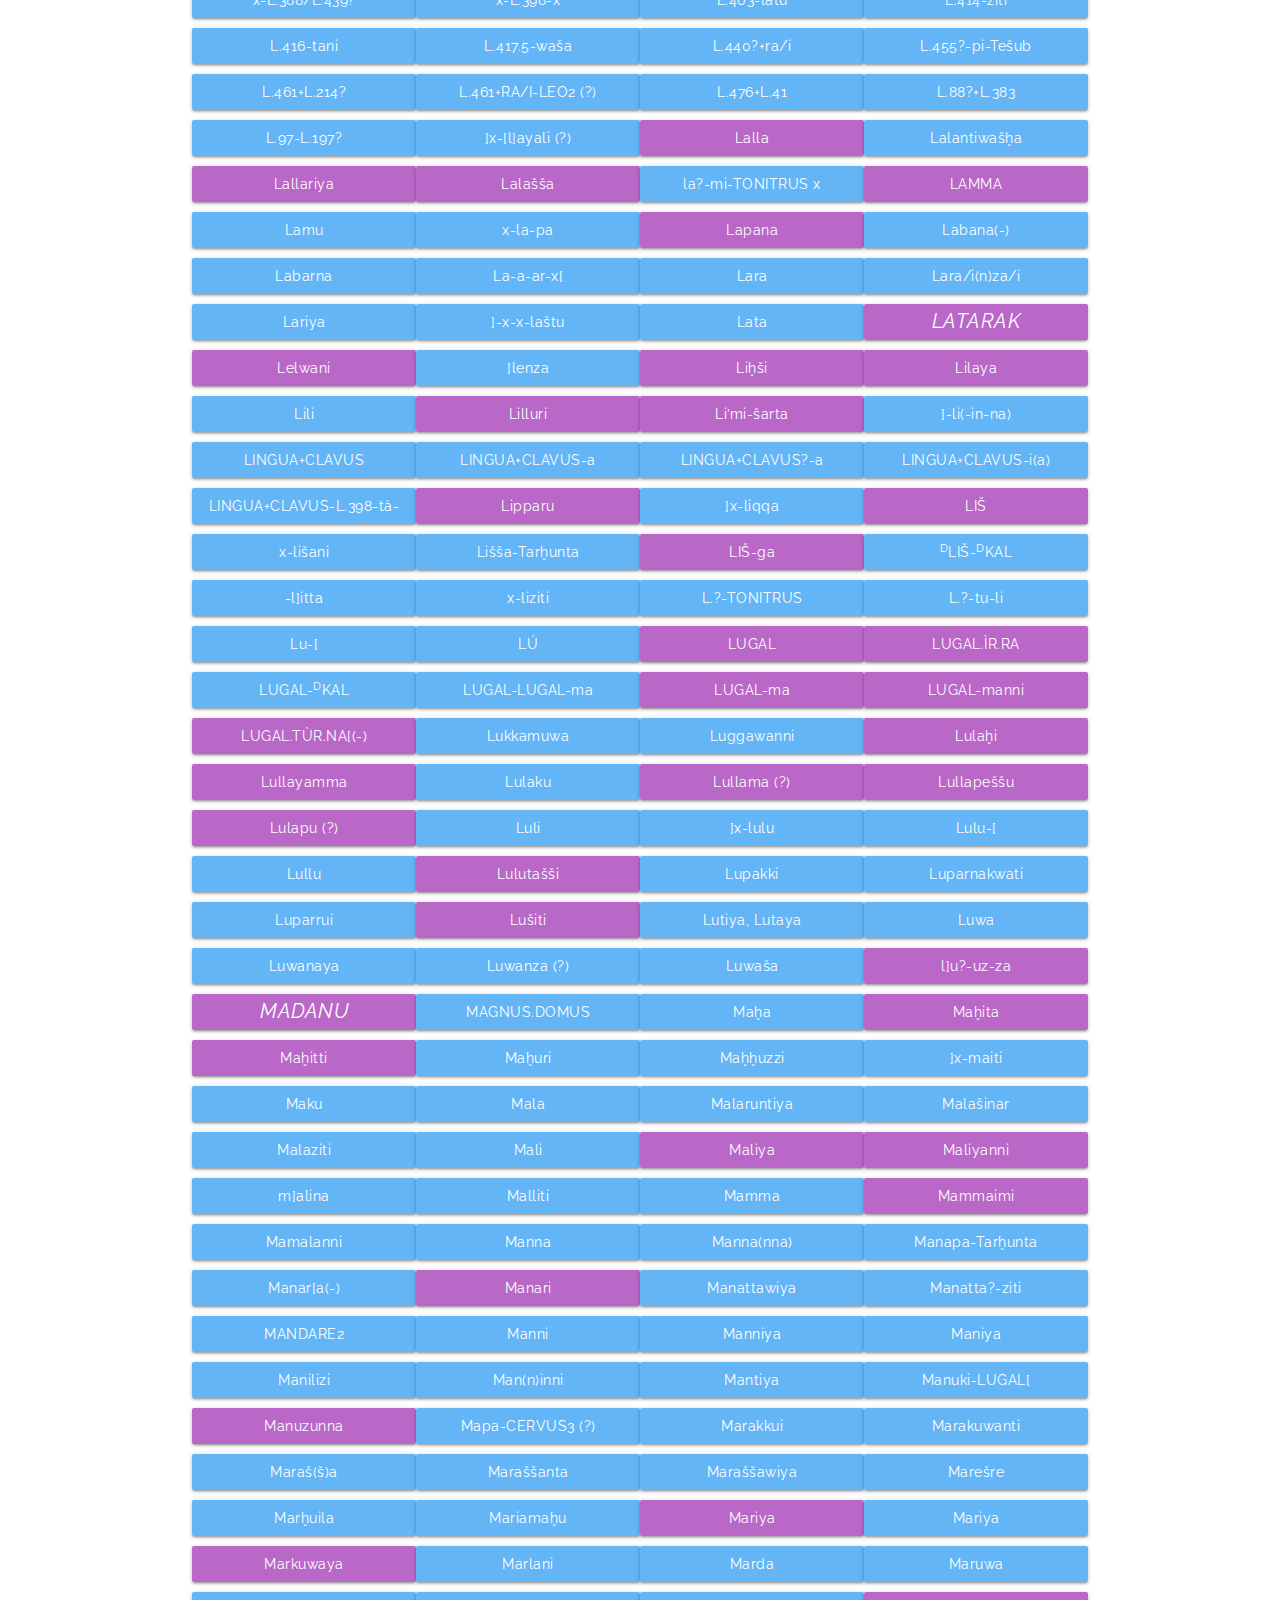
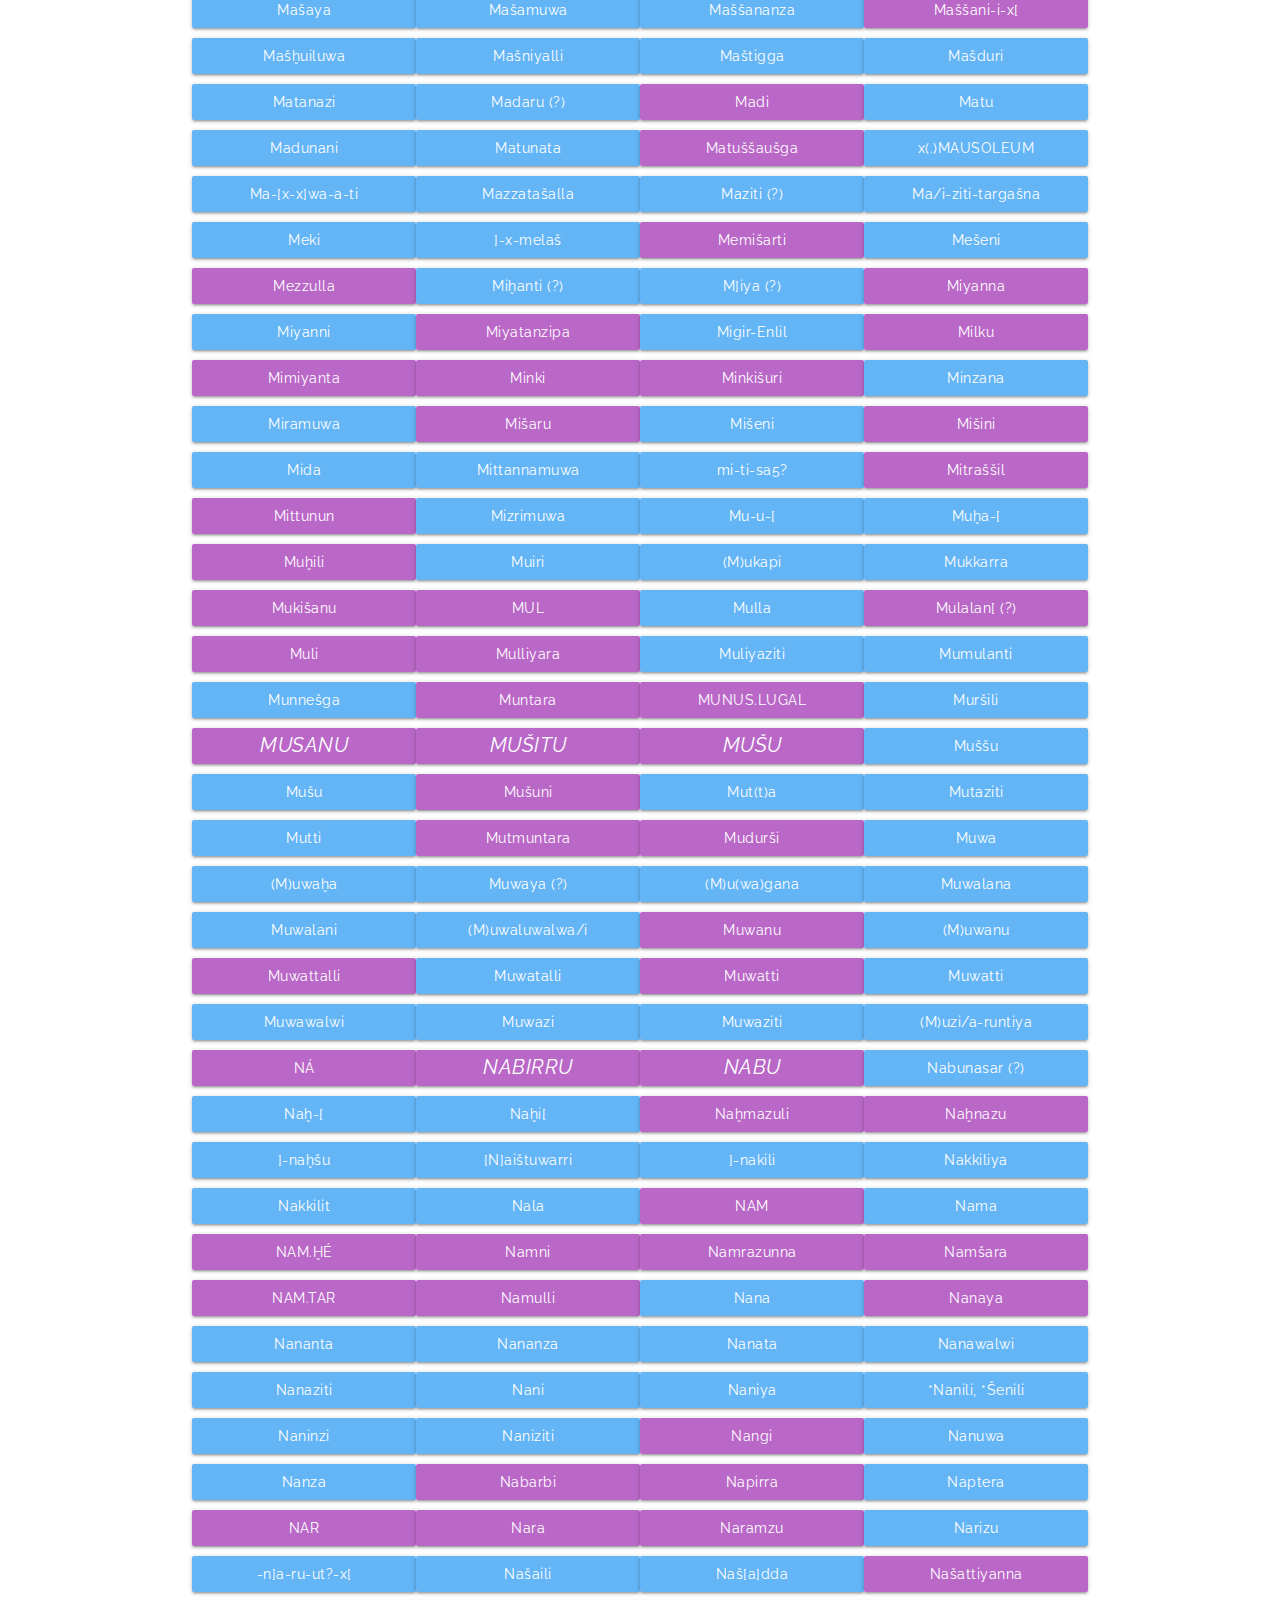
==== commit db07e3d8: "main" ====
--- a/index.html
+++ b/index.html
@@ -20,7 +20,14 @@
 		<main class="row container">
 			<br></br>
 			<div class="row titlecontainer">
-				<img src="laman.png" class="col l4 m5 s6" alt=""/>
+				<a href="/" target="" class="">
+				<img src="laman.png" class="col l4 m5 s6 responsive-img" alt=""/>
+				<a href="https://w3.bilkent.edu.tr/bilkent/" target="_blank" class="right col l3 m3 s3">
+				<img src="https://w3.bilkent.edu.tr/bilkent/wp-content/uploads/sites/2/2015/09/ING-amblem-yazi.svg" href="" class="responsive-img " alt=""/>
+				</a>
+				<a href="http://www.unior.it" target="_blank" class="right col l3 m3 s3">
+				<img src="logo Napoli.png" class="responsive-img "  alt=""/>
+				</a>
 				<h1 class="title"></h1>
 			</div>
 			<div class="s12 row closer" >
@@ -28,10 +35,10 @@
 <span class="right-align col s6">Search Method:</span>
 			</div>
 			<div class="s12 row">
-				<a class="btn disabled green lighten-3 col s2" id="searchNames">Names</a>
-				<a class="btn green lighten-3 col s2" id="searchTablets">Tablets</a>
-				<a class="btn disabled green lighten-3 col s2 offset-s4" id="regexSearch">Regex</a>
-				<a class="btn green lighten-3 col s2" id="normalSearch">Normal</a>
+				<a class="btn disabled napoli col s2" id="searchNames">Names</a>
+				<a class="btn napoli  col s2" id="searchTablets">Tablets</a>
+				<a class="btn disabled bilkent col s2 offset-s4" id="regexSearch">Regex</a>
+				<a class="btn bilkent col s2" id="normalSearch">Normal</a>
 			</div>
 			<nav class="s12">
 				<div class="nav-wrapper">
@@ -44,7 +51,7 @@
 			</nav>
 
 			<p class="center-align ">Click on a name for details. Use the filters below and/or a string in the search box (with or without diacritics).
-			This search box allows you to search with regex patterns. Use the characters ^ and $ as left- and right-end markers respectively. For a more detalied explanation please see <a class="blue-text" href="/help.html" target="_blank">help</a>.</p>
+			This search box allows you to search with regex patterns. Use the characters ^ and $ as left- and right-end markers respectively. For a more detailed explanation please see <a class="blue-text" href="/help.html" target="_blank">help</a>.</p>
 			<ul class="collapsible">
 				<li class="col s4">
 					<div class="collapsible-header"><i class="material-icons">sort</i>Types</div>
@@ -92,7 +99,7 @@
 			<div id="modal-content" class="modal-content">
 			</div>
 			<div class="modal-footer">
-				<a href="#!" class="modal-close waves-effect waves-blue btn-flat">Close</a>
+				<a class="modal-close waves-effect waves-blue btn-flat">Close</a>
 			</div>
 		</div>
 		<br></br>
--- a/style.css
+++ b/style.css
@@ -11,6 +11,16 @@
 position: relative;
 top:20px;
 
+}
+
+
+.napoli{
+
+	background-color: #a42c34 !important;
+}
+.bilkent{
+
+	background-color: #1f4fa2 !important;
 }
 
 .title{
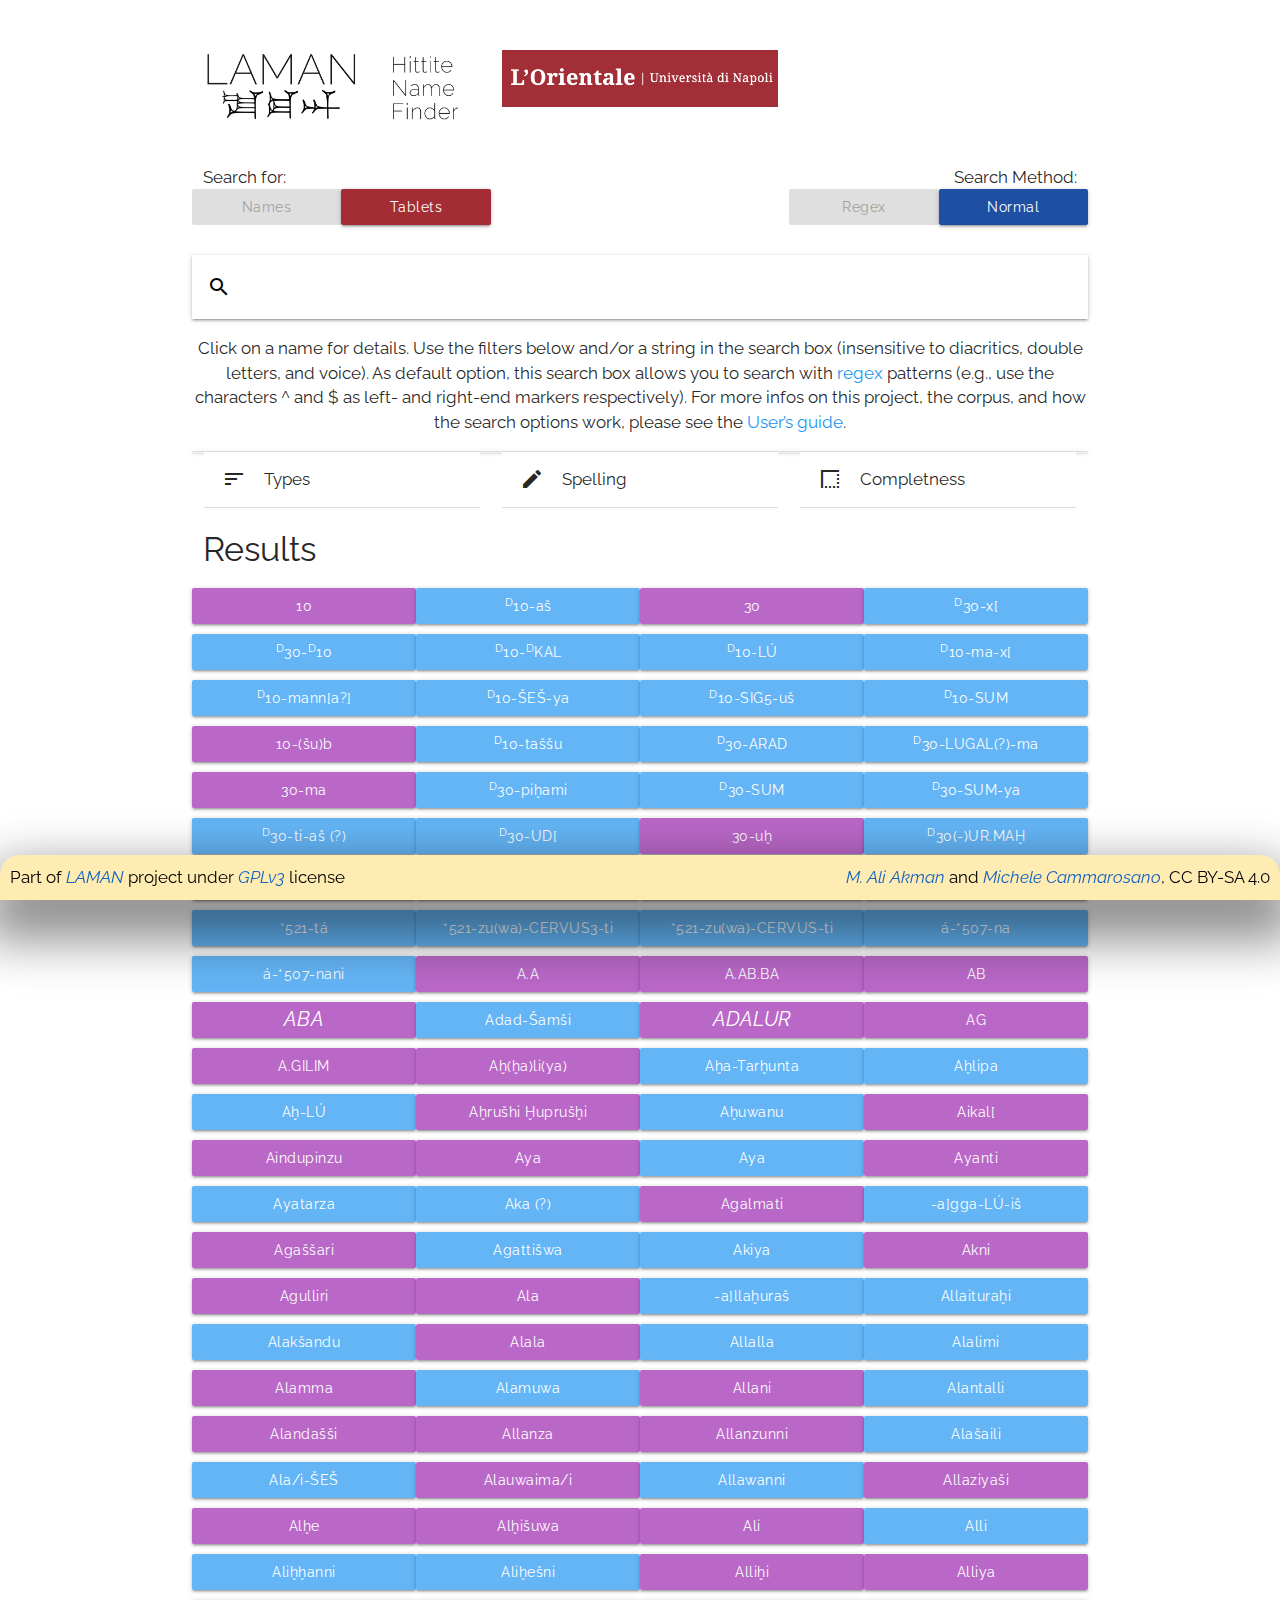
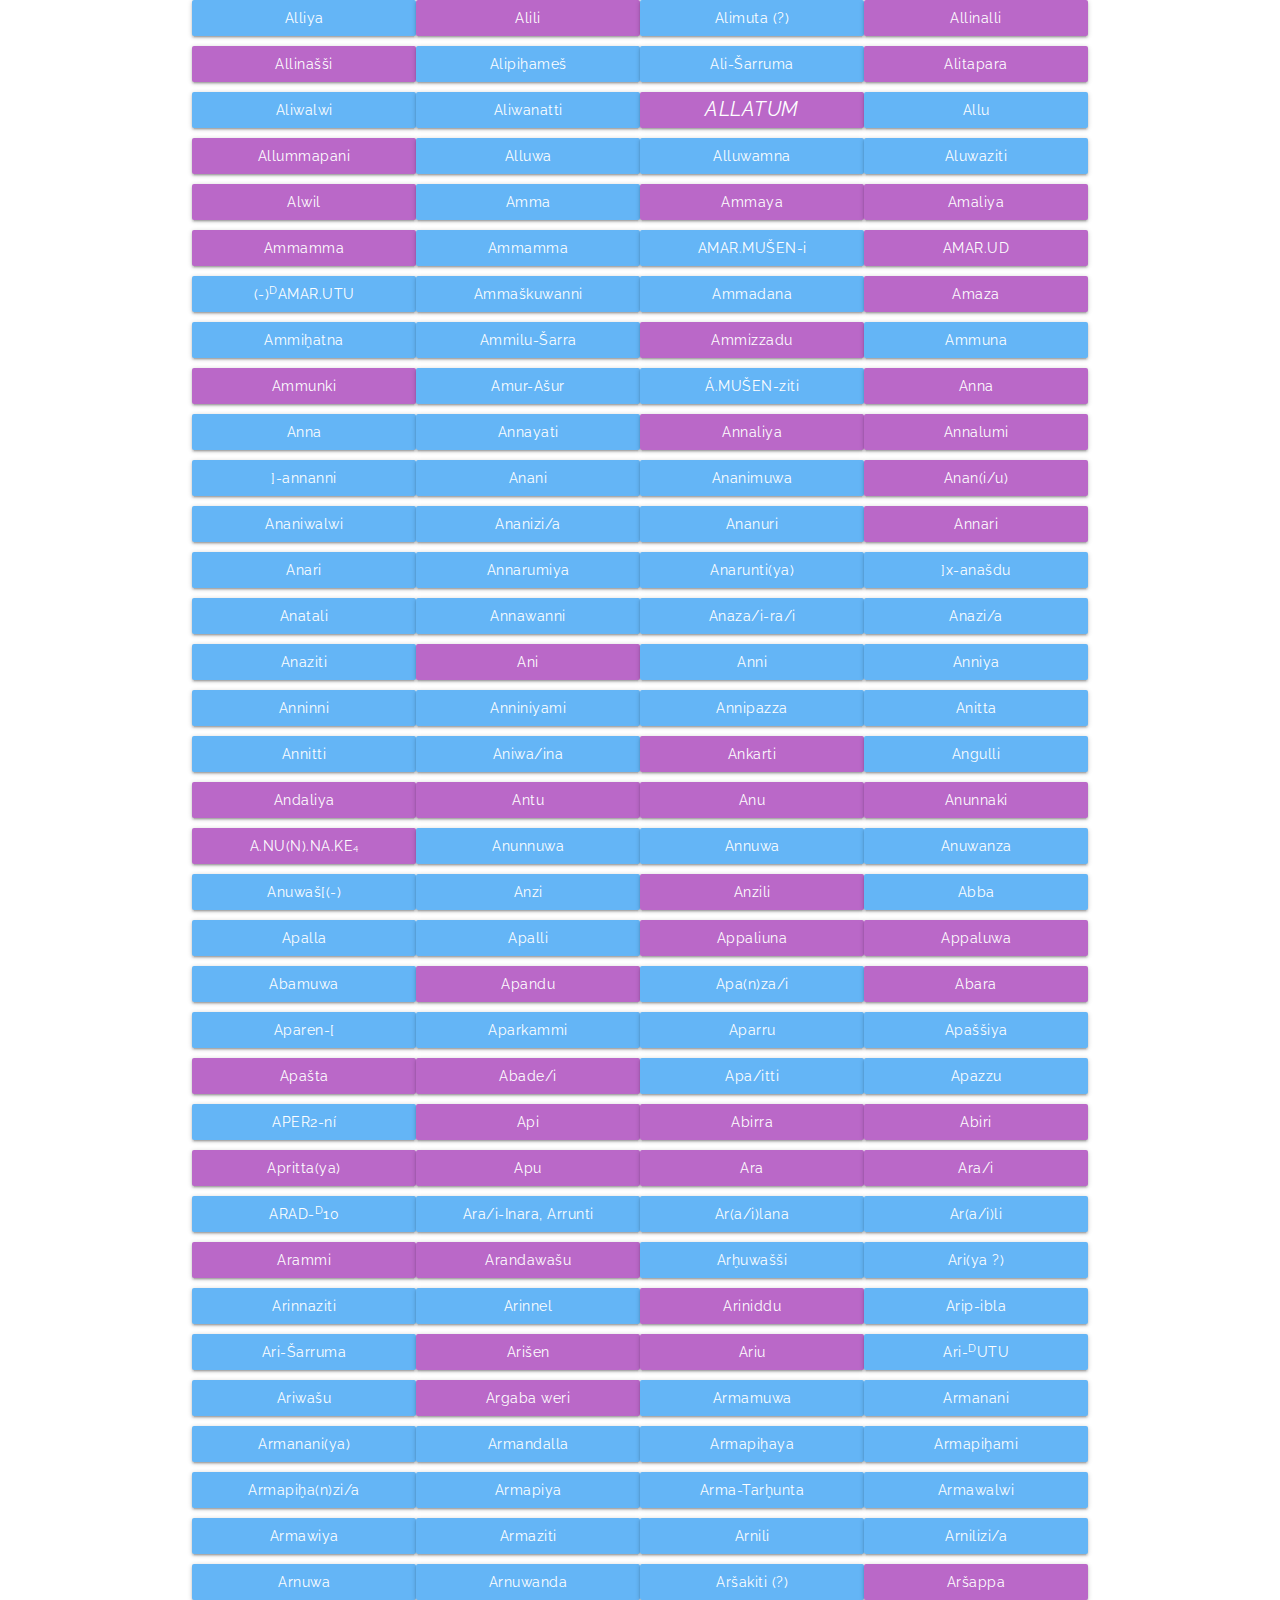
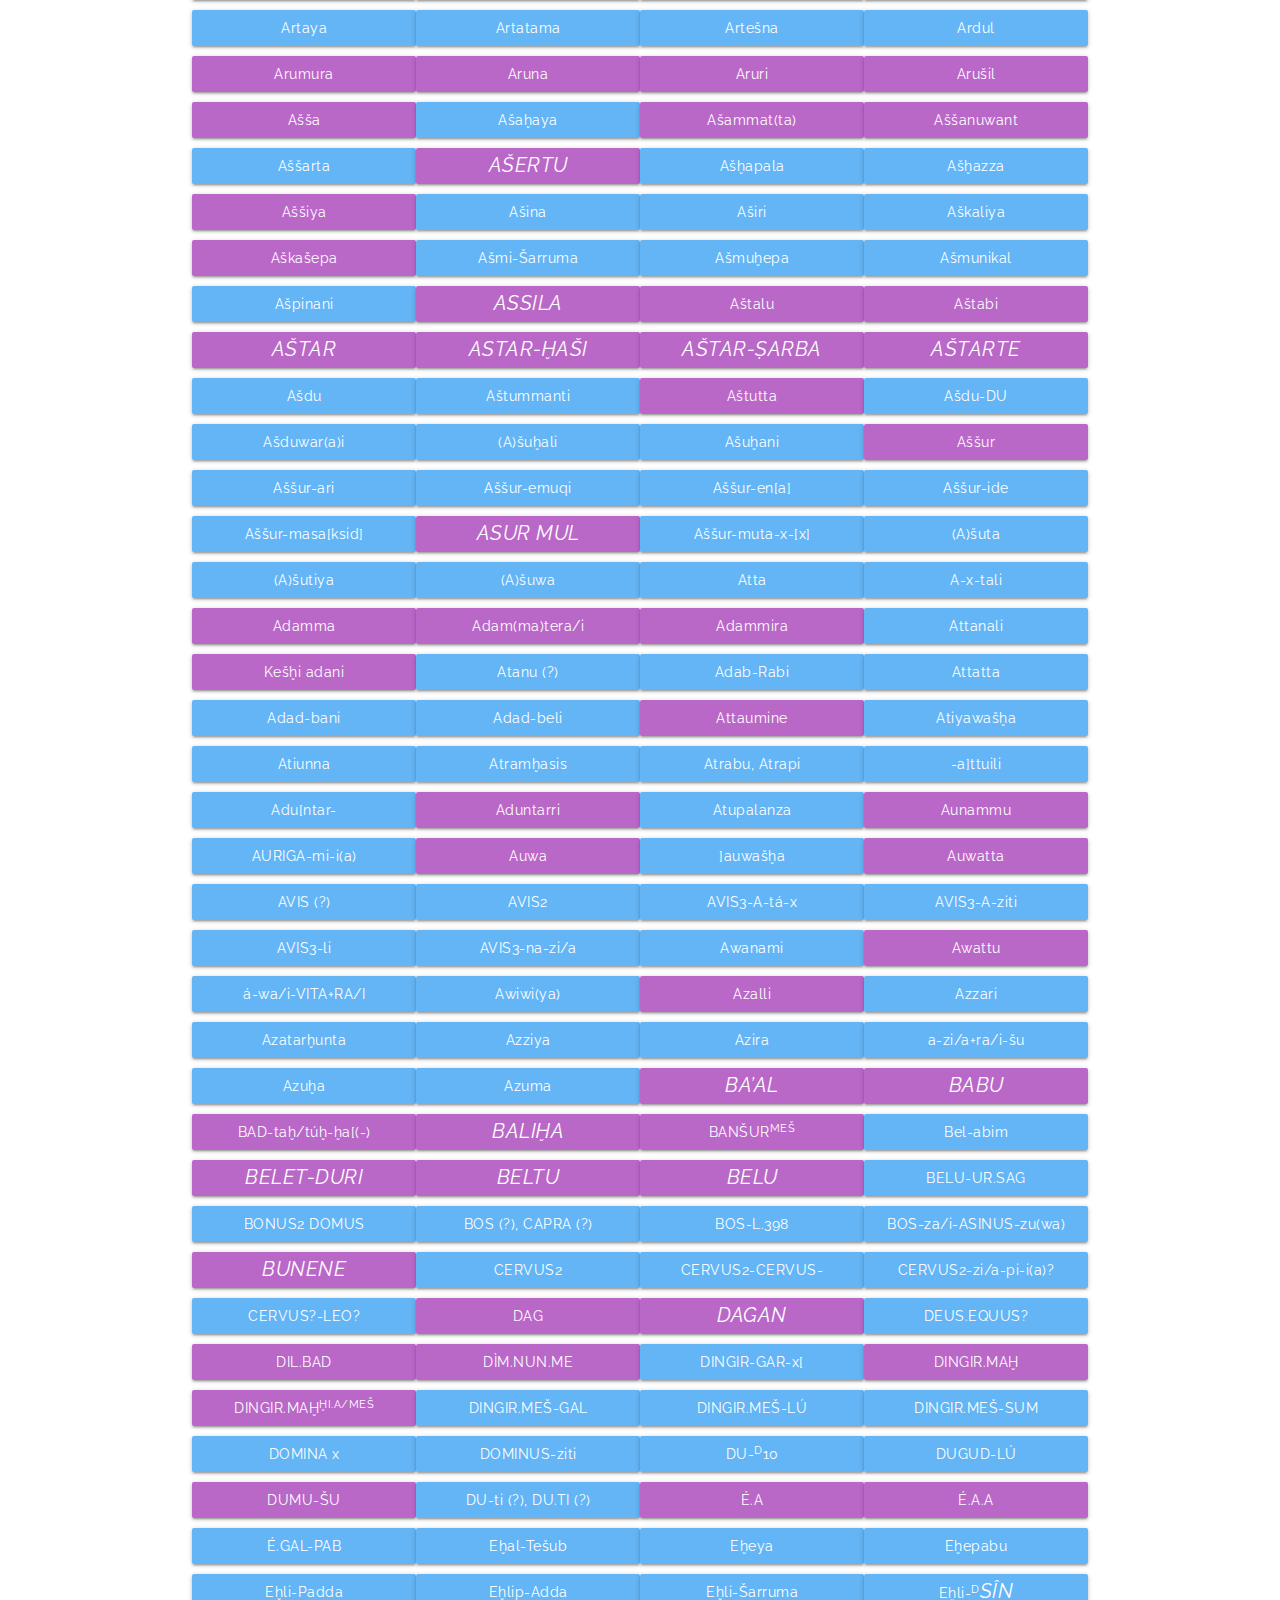
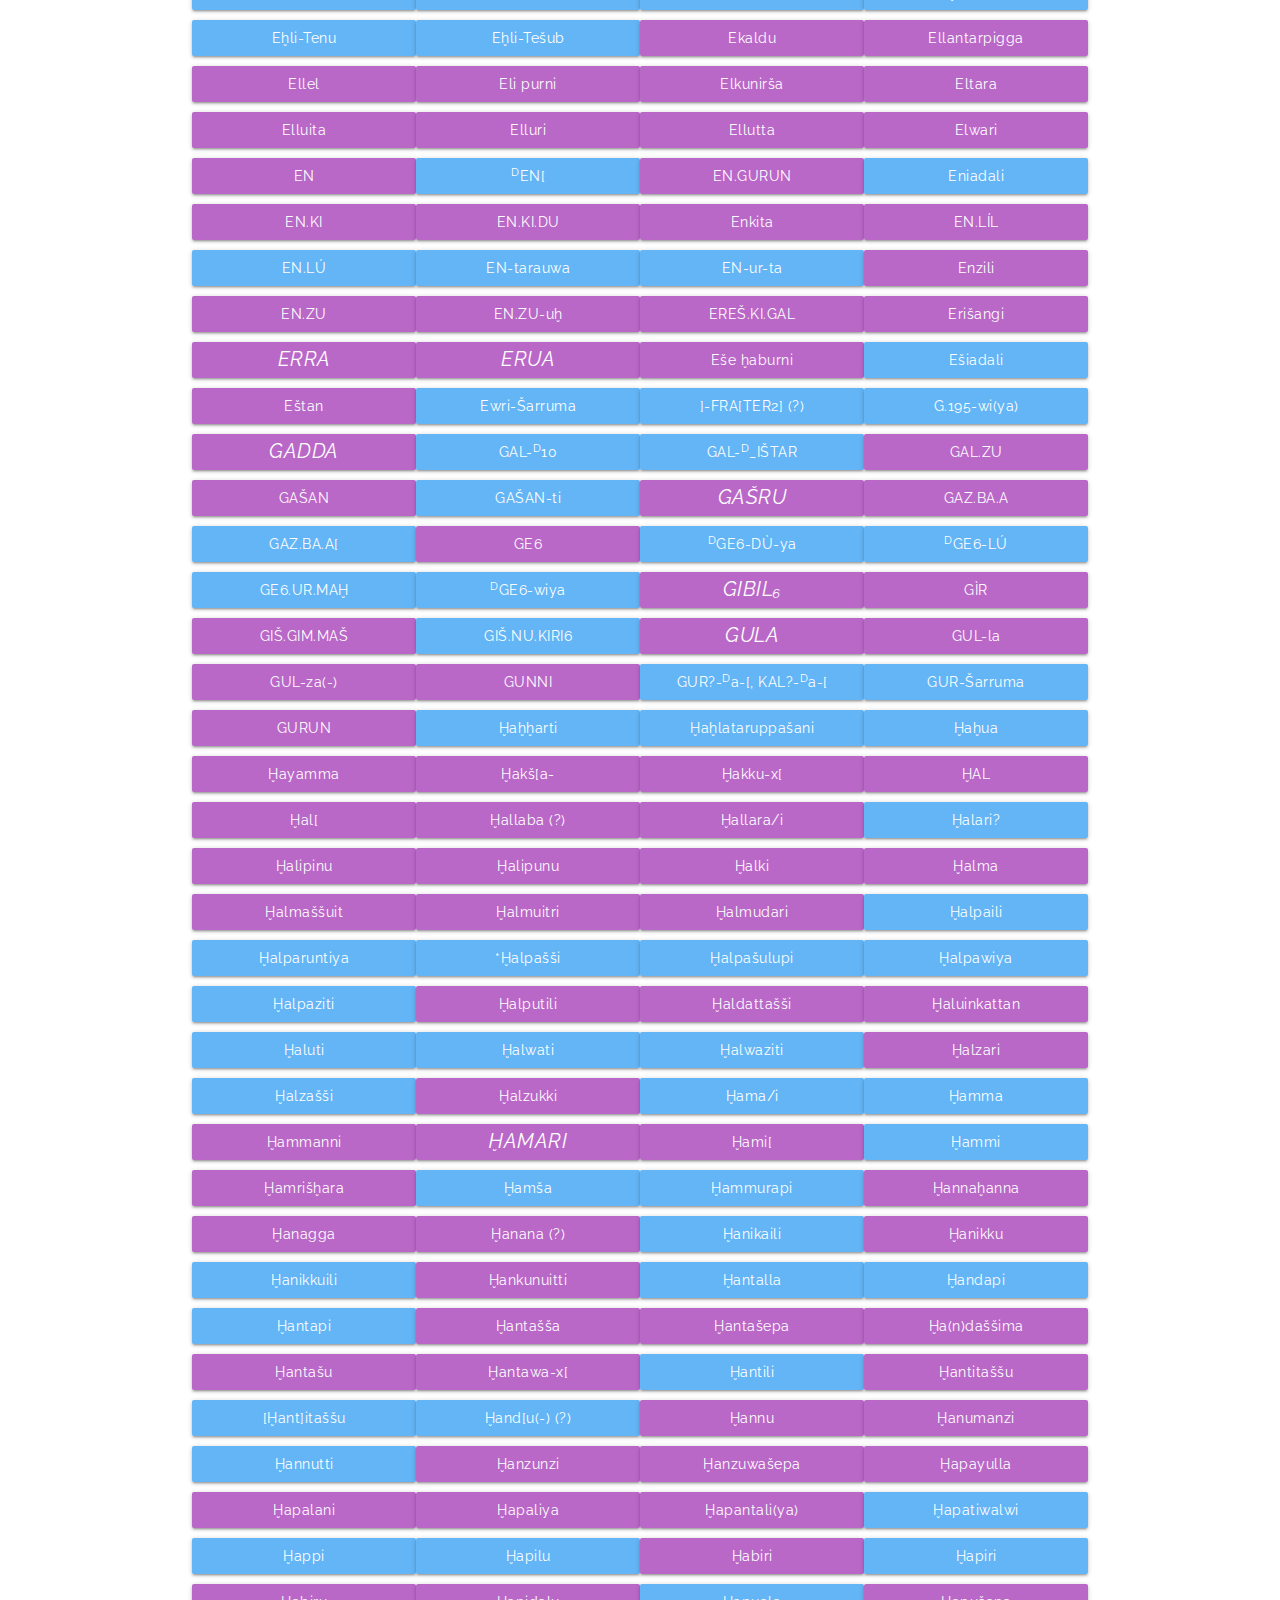
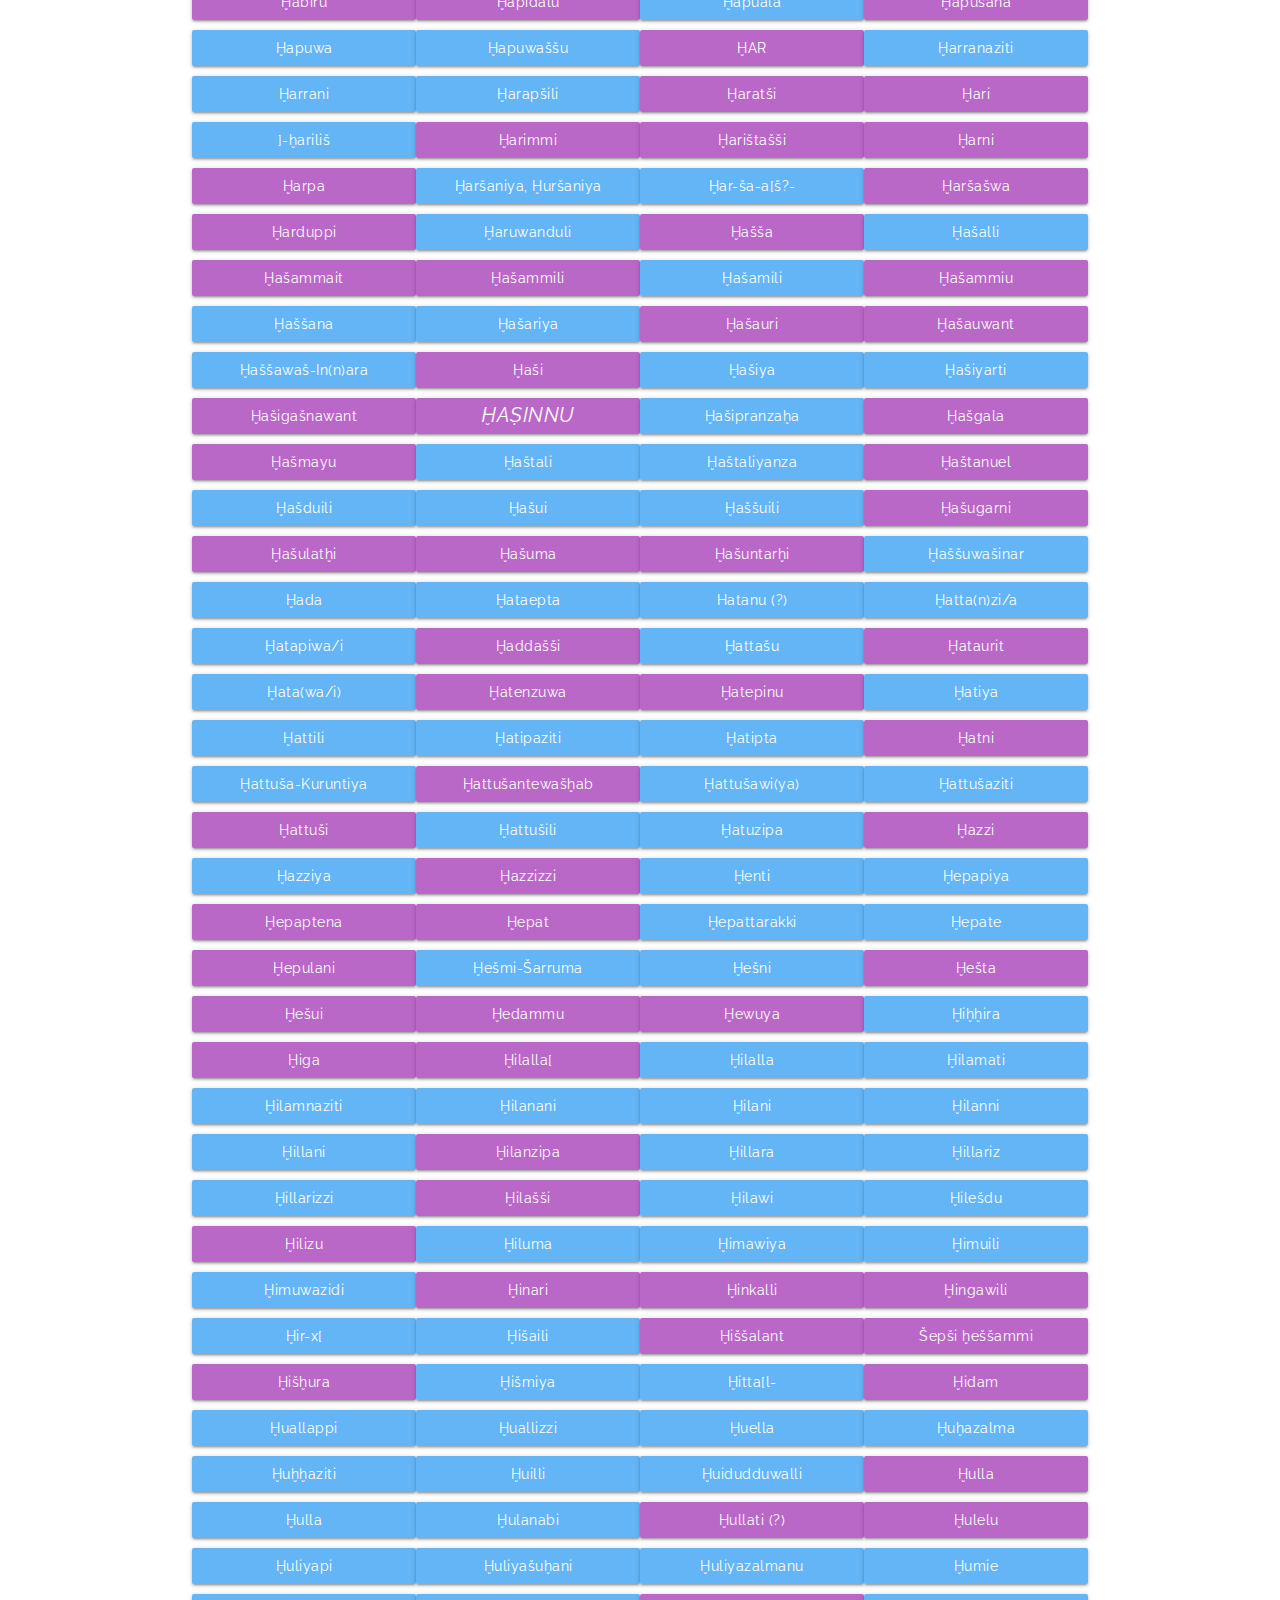
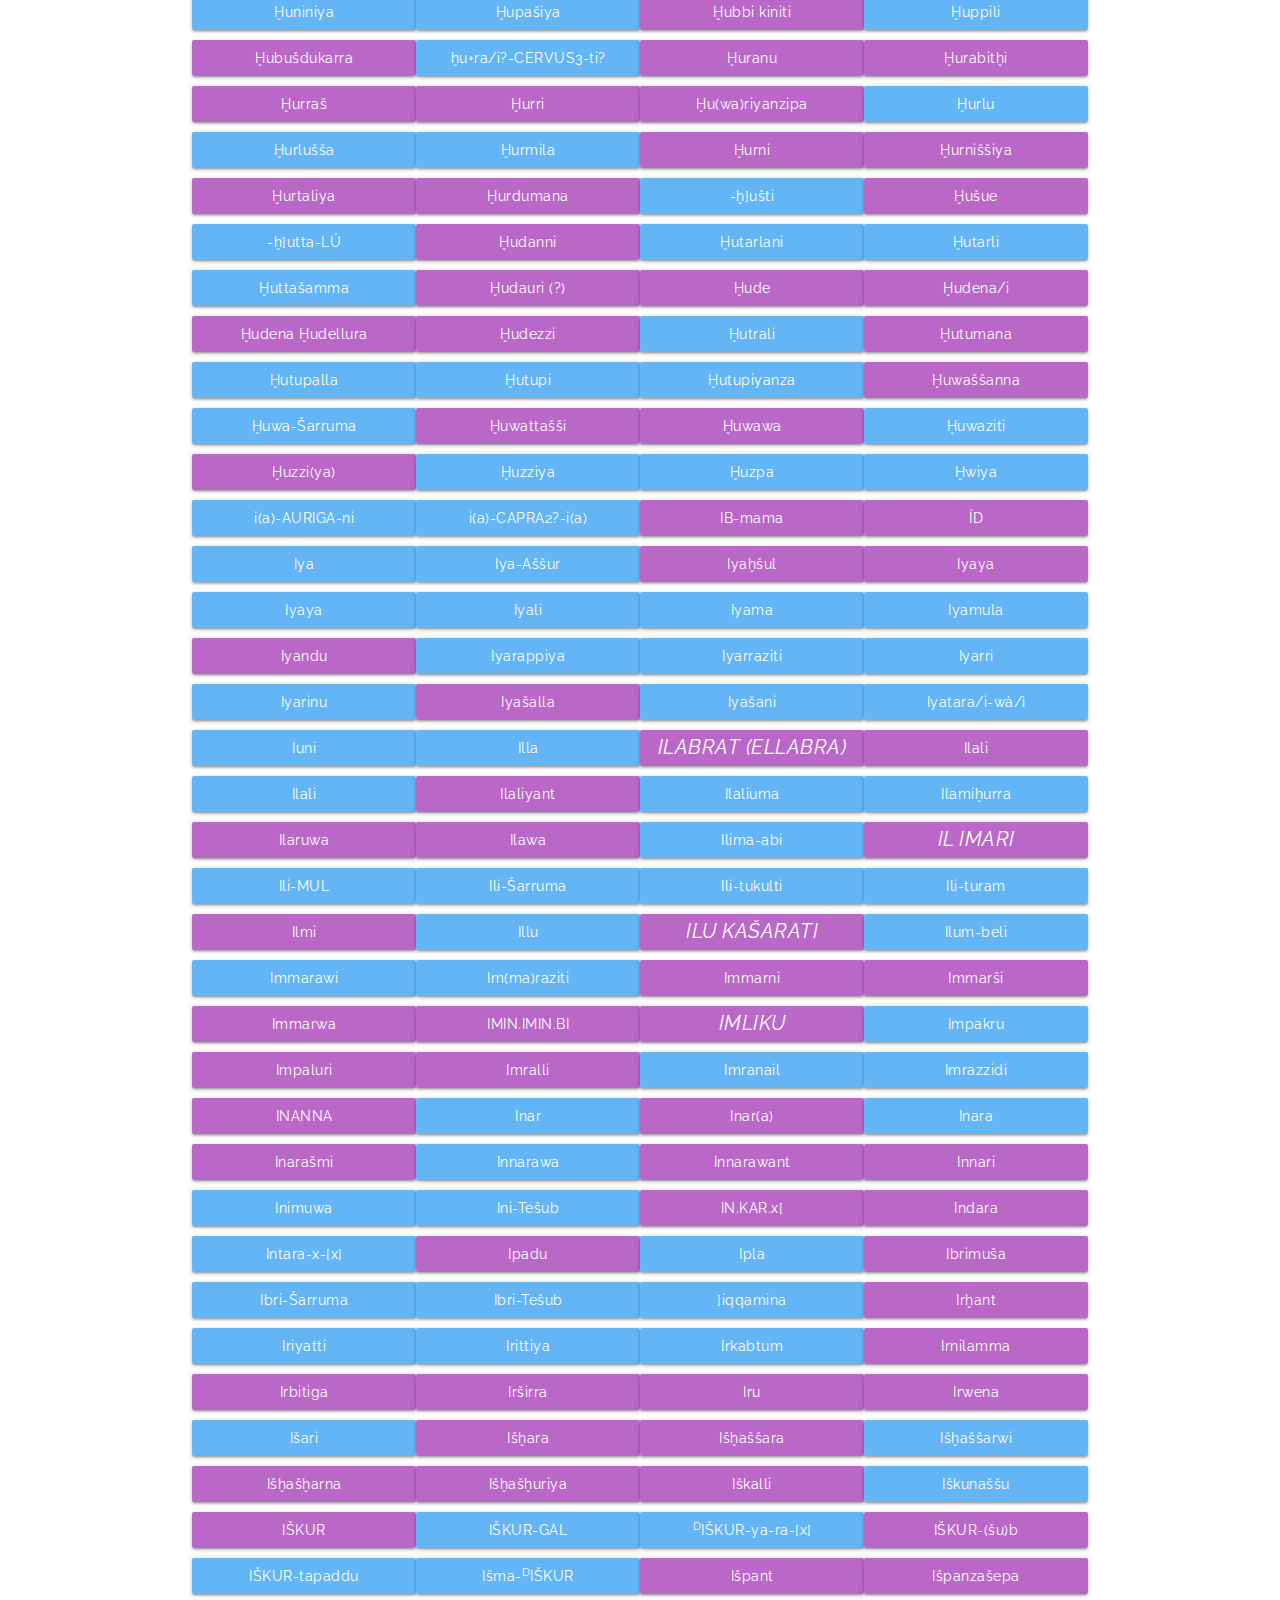
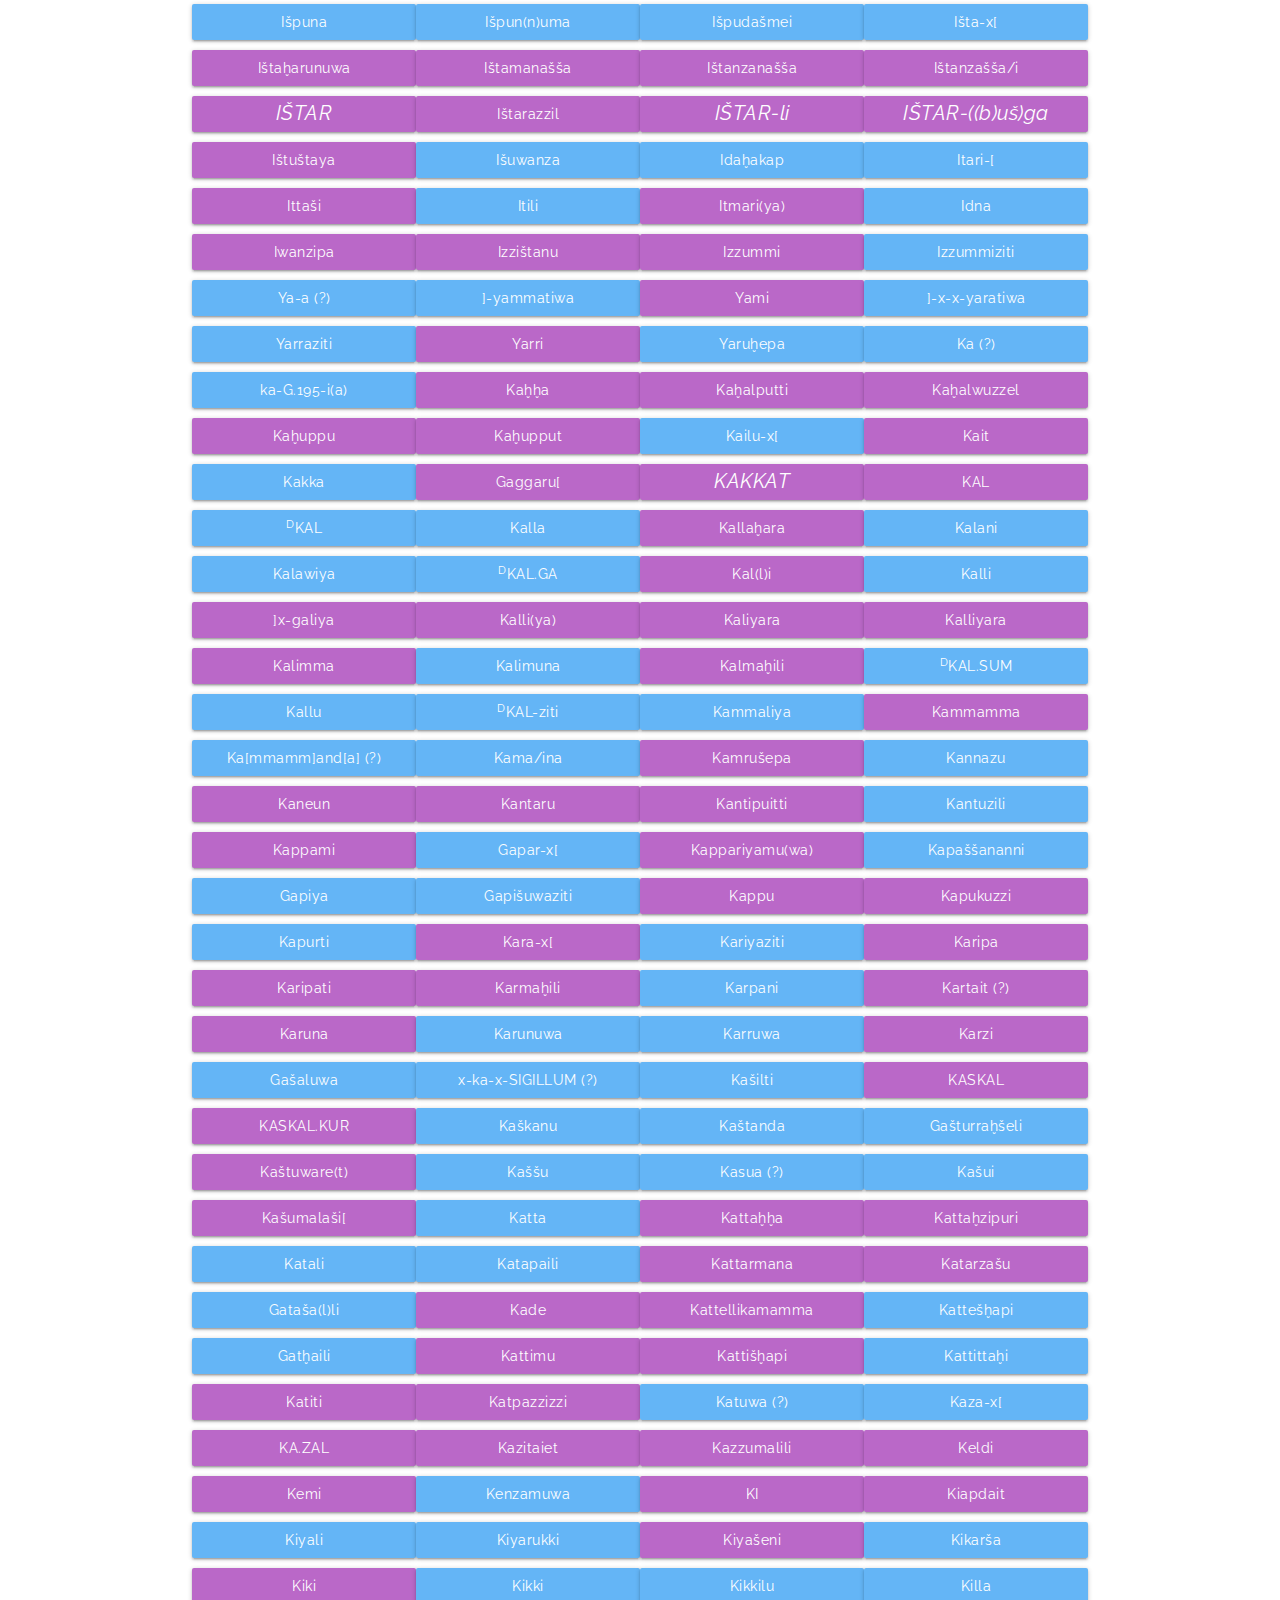
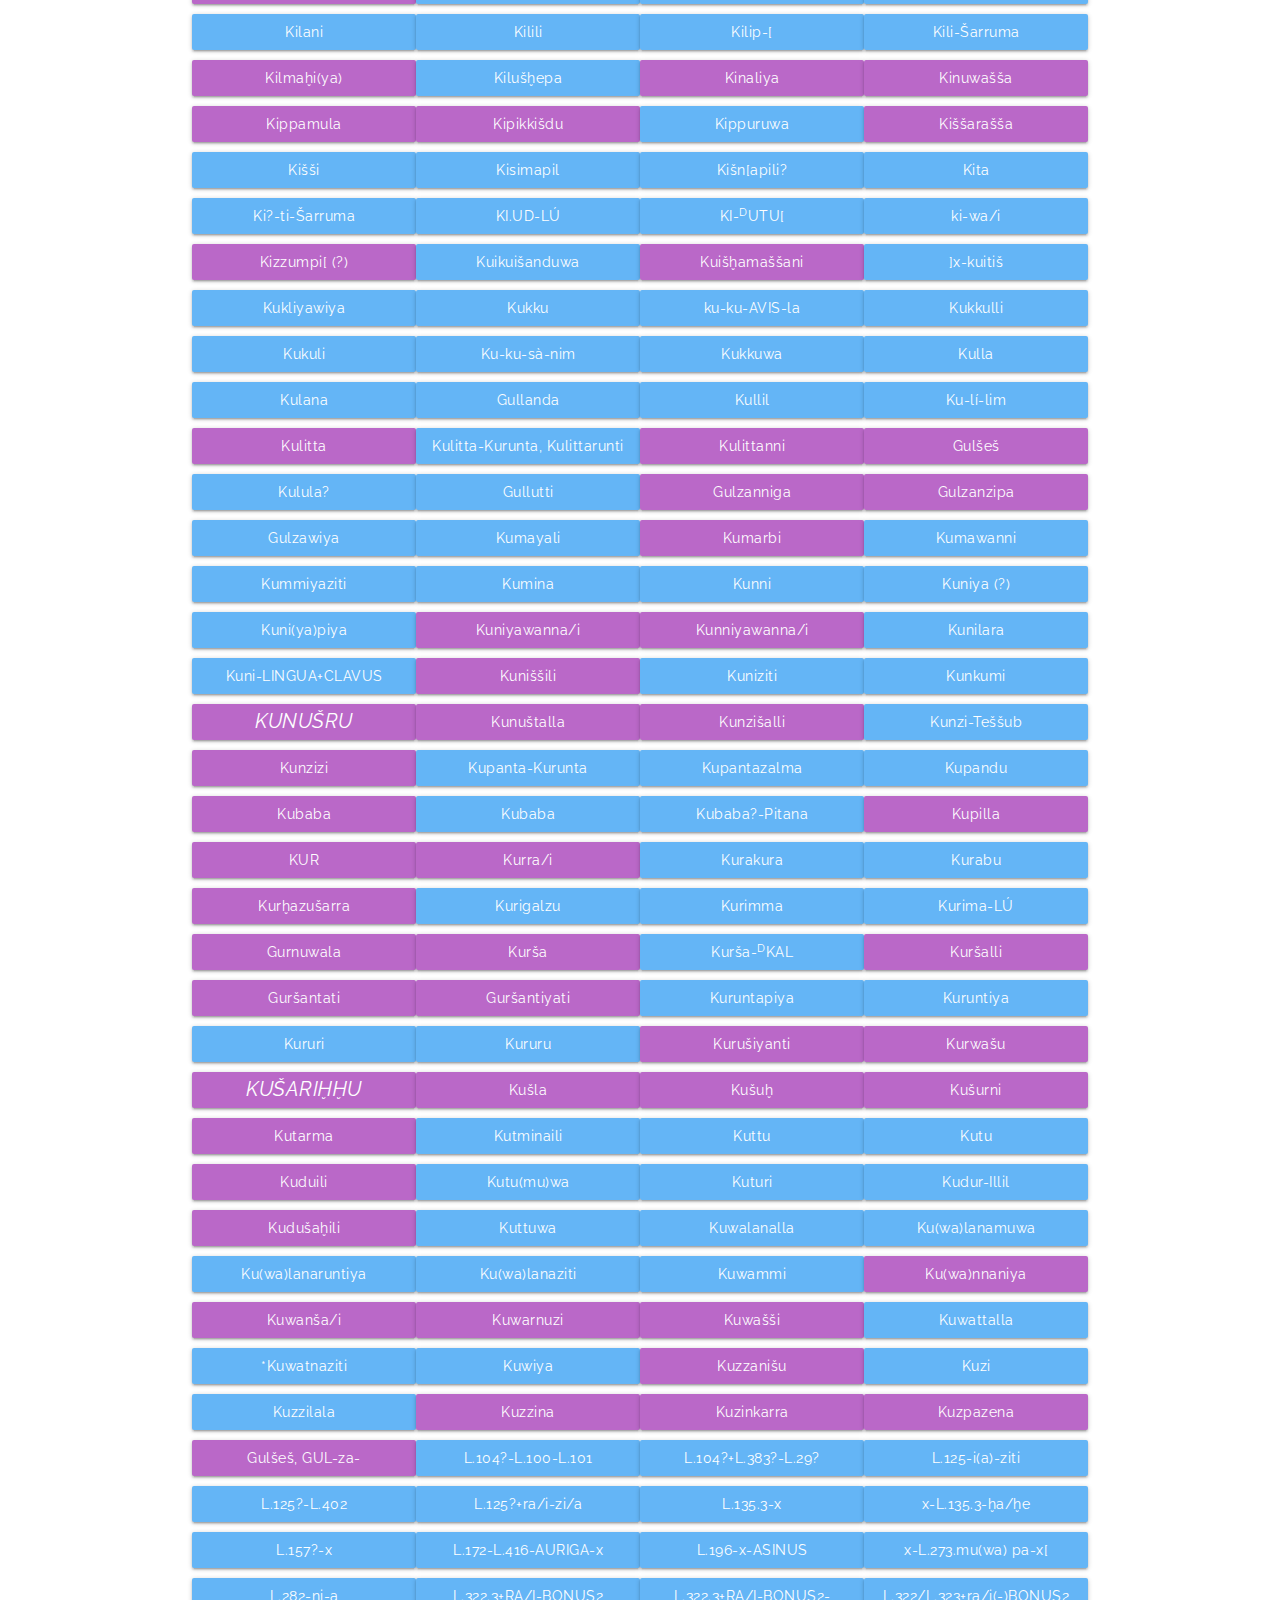
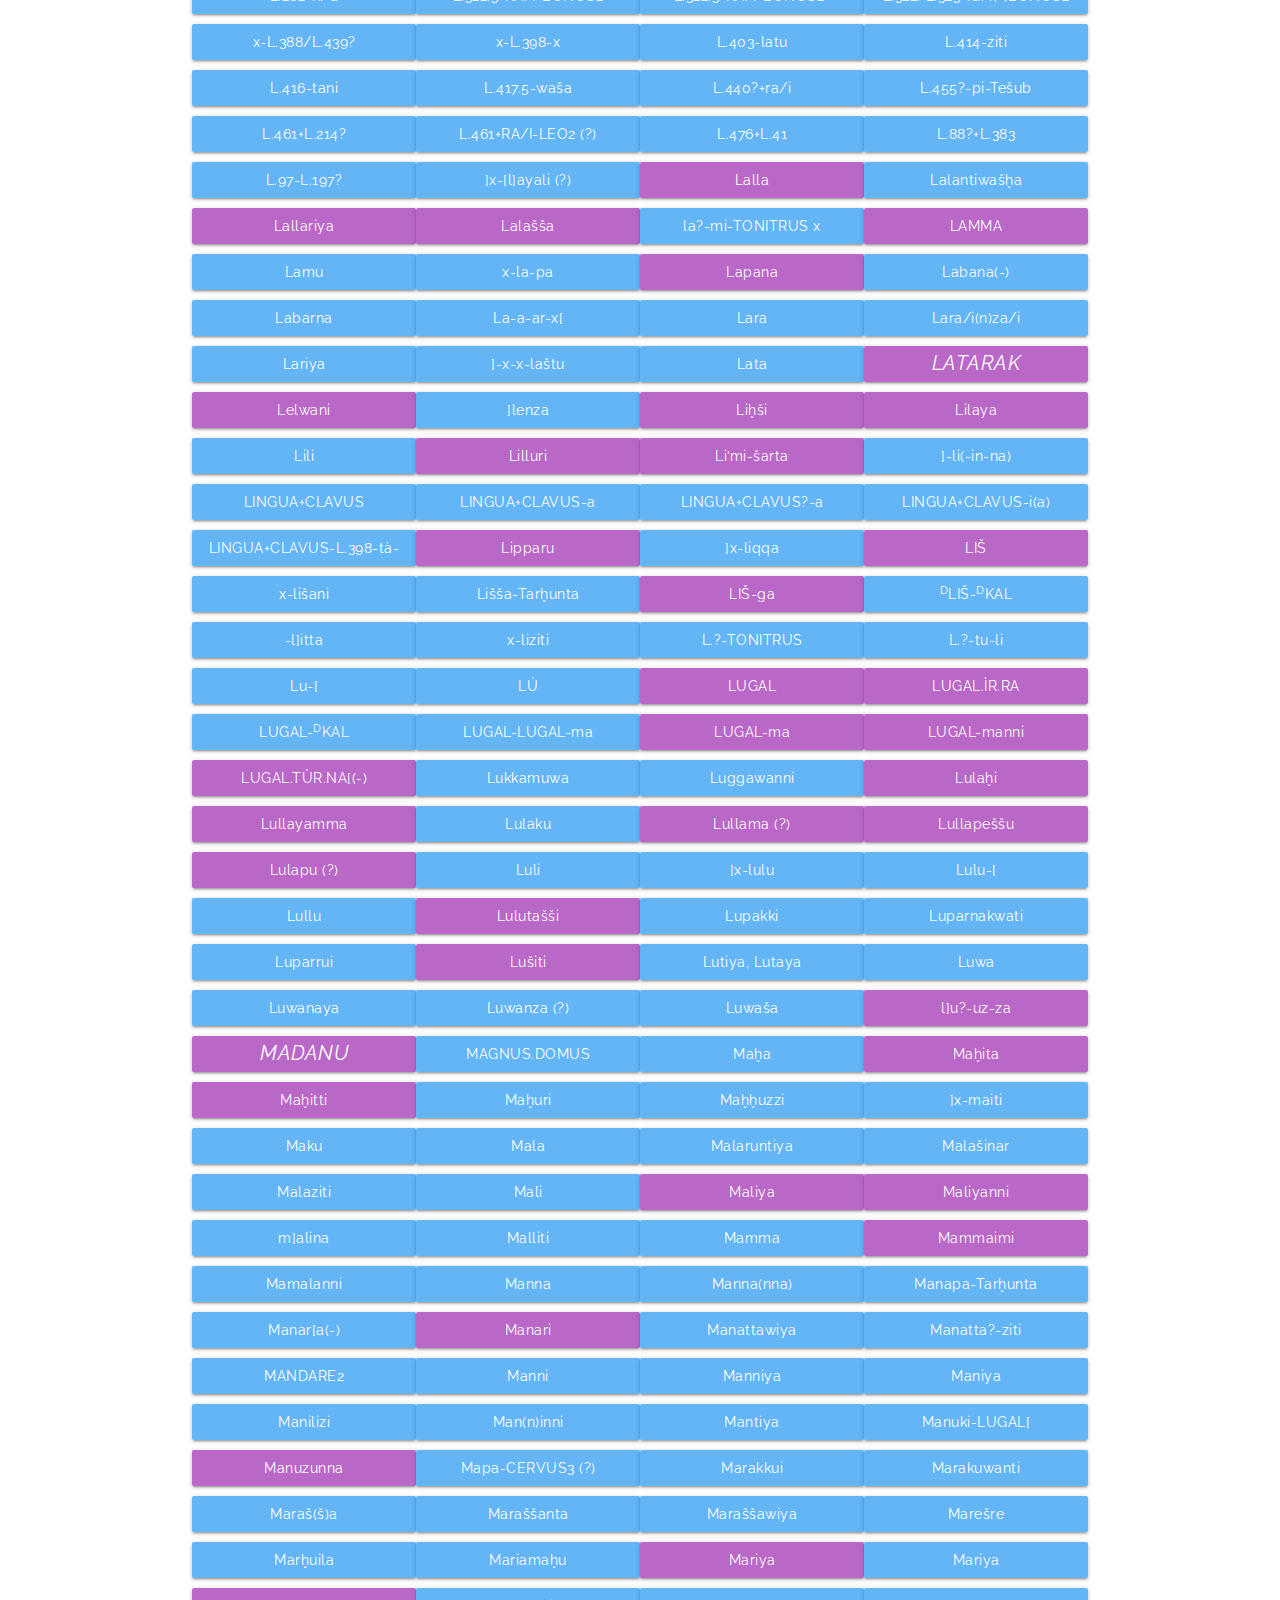
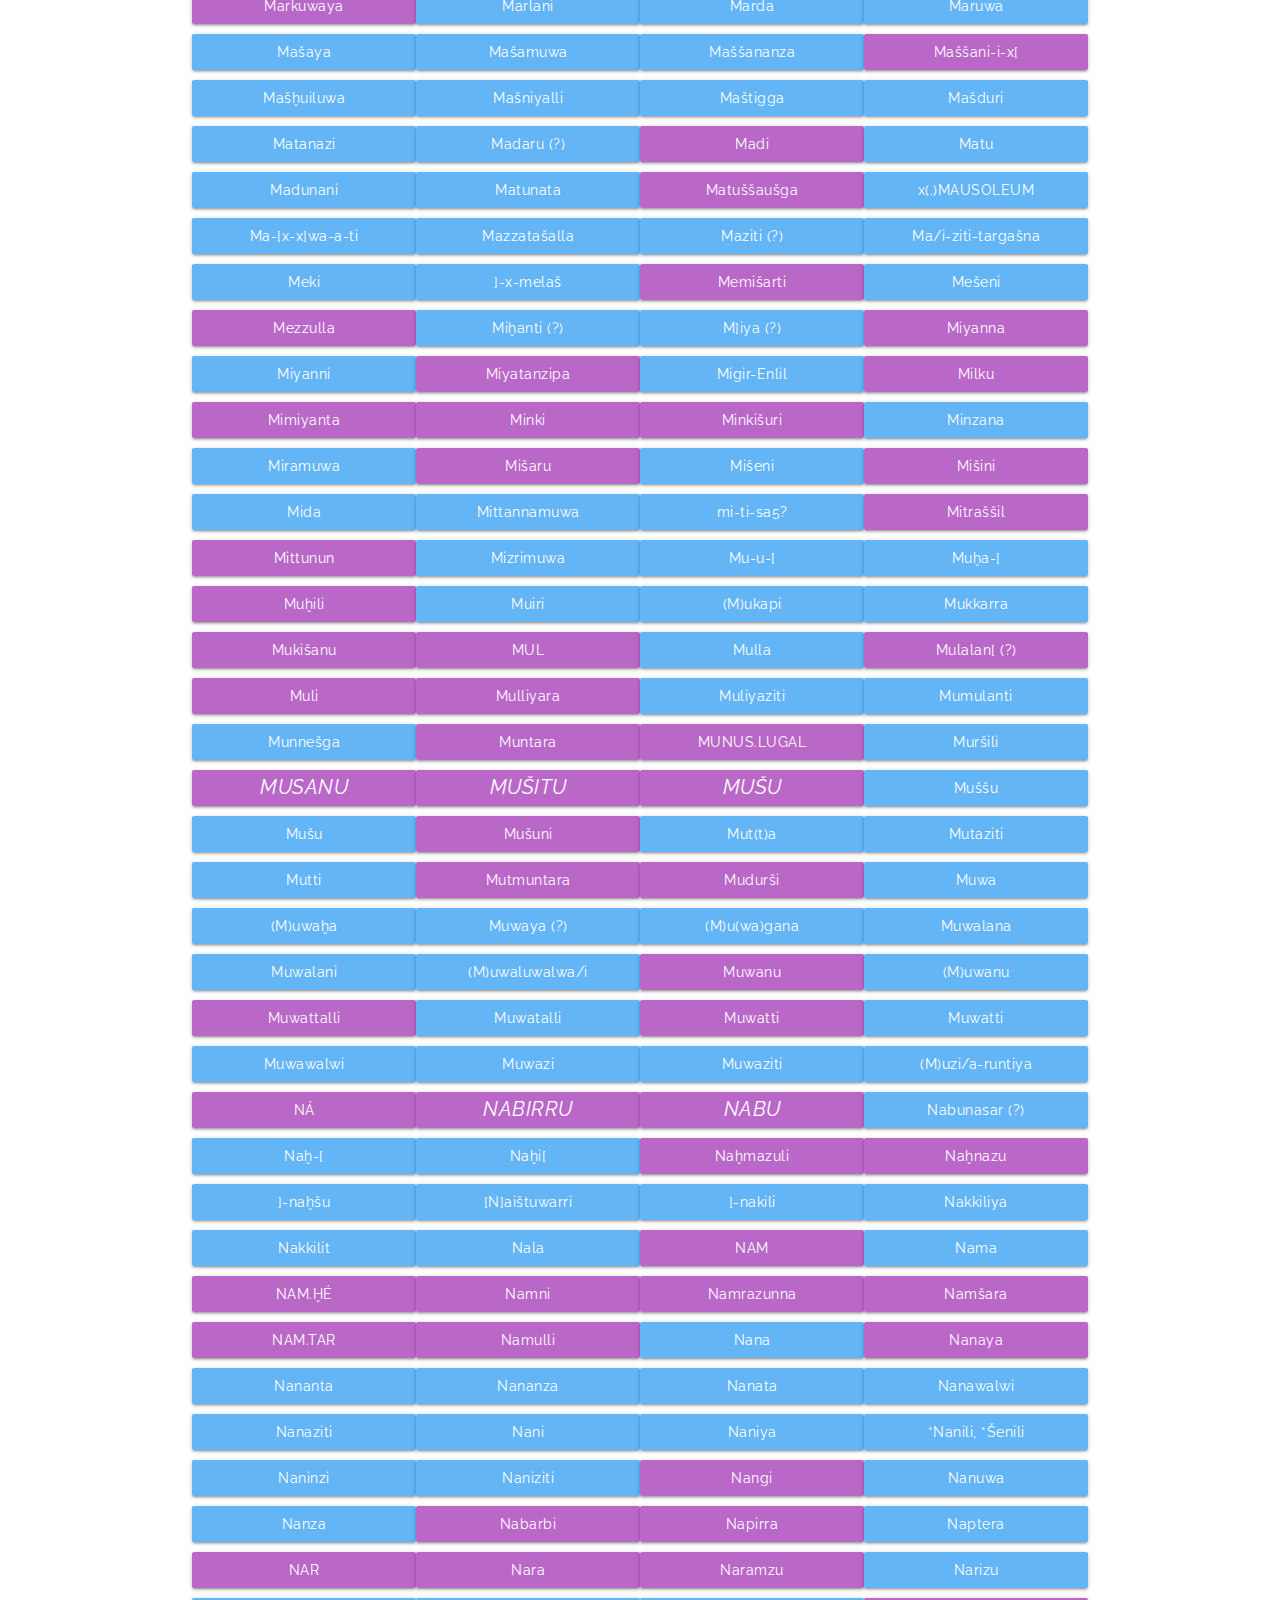
==== commit 1b240bbd: "main" ====
--- a/index.html
+++ b/index.html
@@ -4,7 +4,8 @@
 		<meta charset="UTF-8" />
 		<meta http-equiv="X-UA-Compatible" content="IE=edge" />
 		<meta name="viewport" content="width=device-width, initial-scale=1.0" />
-		<link rel="icon" type="image/x-icon" href="icon.svg">	<title>Laman: Hittite Name Finder</title>
+		<link rel="icon" type="image/x-icon" href="icon.svg">
+		<title>Laman: Hittite Name Finder</title>
 		<link rel="preconnect" href="https://fonts.googleapis.com">
 		<link rel="preconnect" href="https://fonts.gstatic.com" crossorigin>
 		<link href="https://fonts.googleapis.com/css2?family=Raleway&display=swap" rel="stylesheet">
@@ -22,10 +23,10 @@
 			<div class="row titlecontainer">
 				<a href="/" target="" class="">
 				<img src="laman.png" class="col l4 m5 s6 responsive-img" alt=""/>
-				<a href="https://w3.bilkent.edu.tr/bilkent/" target="_blank" class="right col l3 m3 s3">
+				<a href="https://w3.bilkent.edu.tr/bilkent/" target="_blank" class="right col l4 m5 s6">
 				<img src="https://w3.bilkent.edu.tr/bilkent/wp-content/uploads/sites/2/2015/09/ING-amblem-yazi.svg" href="" class="responsive-img " alt=""/>
 				</a>
-				<a href="http://www.unior.it" target="_blank" class="right col l3 m3 s3">
+				<a href="http://www.unior.it" target="_blank" class="right col l4 m5 s6">
 				<img src="logo Napoli.png" class="responsive-img "  alt=""/>
 				</a>
 				<h1 class="title"></h1>
@@ -43,15 +44,14 @@
 			<nav class="s12">
 				<div class="nav-wrapper">
 					<div class="input-field white lighten-4">
-						<input id="search" type="search" autocomplete=off >
+						<input id="search" type="search" spellcheck="false"  autocomplete=off >
 						<label class="label-icon" for="search"><i class="material-icons black-text">search</i></label>
 						<i class="material-icons">close</i>
 					</div>
 				</div>
 			</nav>
 
-			<p class="center-align ">Click on a name for details. Use the filters below and/or a string in the search box (with or without diacritics).
-			This search box allows you to search with regex patterns. Use the characters ^ and $ as left- and right-end markers respectively. For a more detailed explanation please see <a class="blue-text" href="/help.html" target="_blank">help</a>.</p>
+			<p class="center-align ">Click on a name for details. Use the filters below and/or a string in the search box (insensitive to diacritics, double letters, and voice). As default option, this search box allows you to search with <a class="blue-text" href="https://en.wikipedia.org/wiki/Regular_expression" target="_blank">regex</a> patterns (e.g., use the characters ^ and $ as left- and right-end markers respectively). For more infos on this project, the corpus, and how the search options work, please see the <a class="blue-text" href="/help.html" target="_blank">User’s guide</a>.</p>
 			<ul class="collapsible">
 				<li class="col s4">
 					<div class="collapsible-header"><i class="material-icons">sort</i>Types</div>
@@ -88,11 +88,11 @@
 
 			</div>
 		</main>
-		<footer class="page-footer white black-text">
-				<span class="left">Part of <a href="https://cuneiform.neocities.org/laman/start.html" target="_blank" class="blue-text"><i>LAMAN</i></a> project under <a href="https://www.gnu.org/licenses/gpl-3.0.html" target="_blank" class="blue-text"><i>GPLv3</i></a> license
+		<footer class="page-footer amber lighten-4 black-text">
+				<span class="left">Part of <a href="https://cuneiform.neocities.org/laman/start.html" target="_blank" class="blue-text text-darken-3"><i>LAMAN</i></a> project under <a href="https://www.gnu.org/licenses/gpl-3.0.html" target="_blank" class="blue-text text-darken-3"><i>GPLv3</i></a> license
 						</span>
 				<div class="right">
-							<a class="blue-text" href="http://www.github.com/makman12" target="_blank"><i>M. Ali Akman</i></a>, and <a class="blue-text" href="https://osf.io/5qjpk/wiki/home/" target="_blank"><i>Michele Cammarosano</i></a> CC BY-SA 4.0
+							<a class="blue-text text-darken-3" href="http://www.github.com/makman12" target="_blank"><i>M. Ali Akman</i></a> and <a class="blue-text text-darken-3" href="https://osf.io/5qjpk/wiki/home/" target="_blank"><i>Michele Cammarosano</i></a>, CC BY-SA 4.0
 			</div>
 		</footer>
 		<div id="modal1" class="modal">
--- a/style.css
+++ b/style.css
@@ -5,12 +5,18 @@
 
 body{
 font-family: 'Raleway', sans-serif;
+font-size: 1.1rem;
 }
 
 .closer{
 position: relative;
 top:20px;
 
+}
+
+.help{
+	padding: 50px 50px 50px 50px;
+	box-shadow: rgba(0, 0, 0, 0.45) 0px 15px 50px -40px;
 }
 
 
@@ -52,6 +58,8 @@
   padding: 10px 10px 10px 10px !important;
   border: 0px solid black;
   border-top-width: 0px;
+  box-shadow: rgba(0, 0, 0, 0.45) 0px 25px 50px 15px;
+  border-radius: 20px 20px 0px 0px;
 }
 
 .collapsible-body{
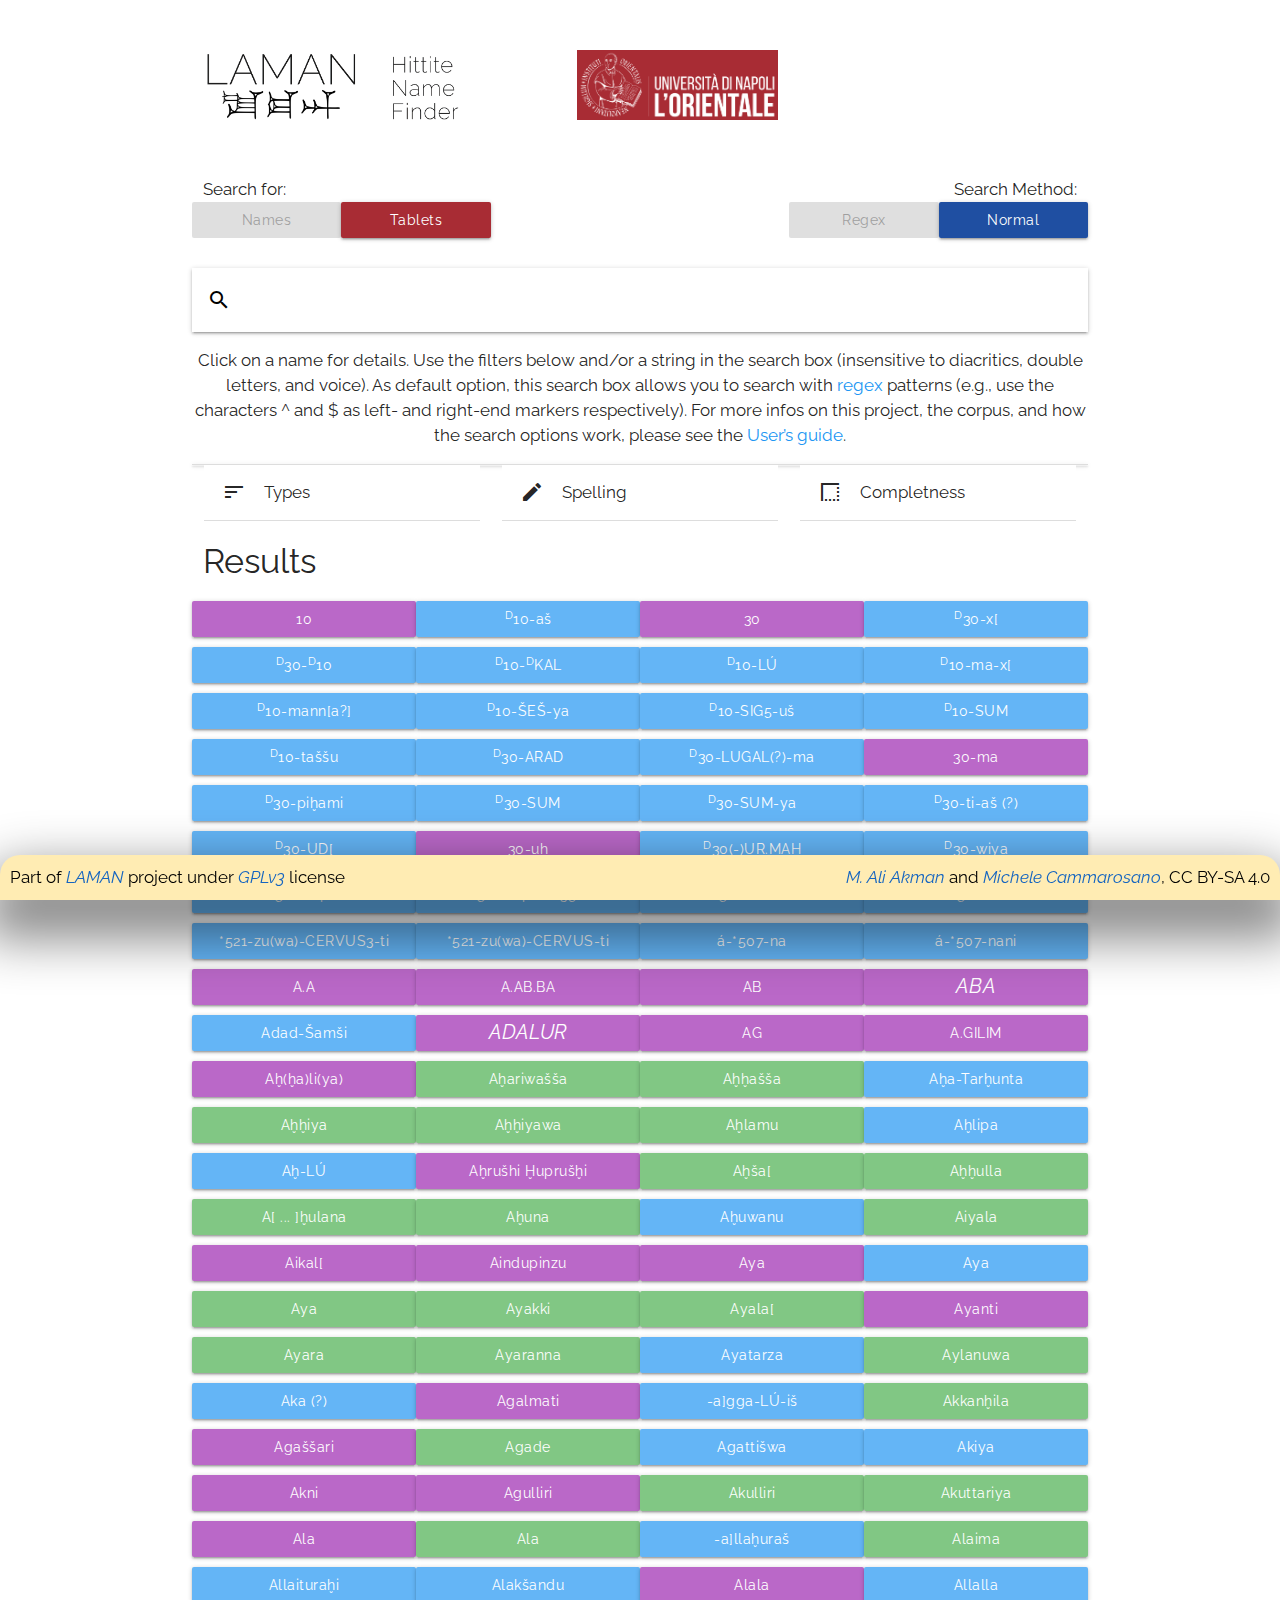
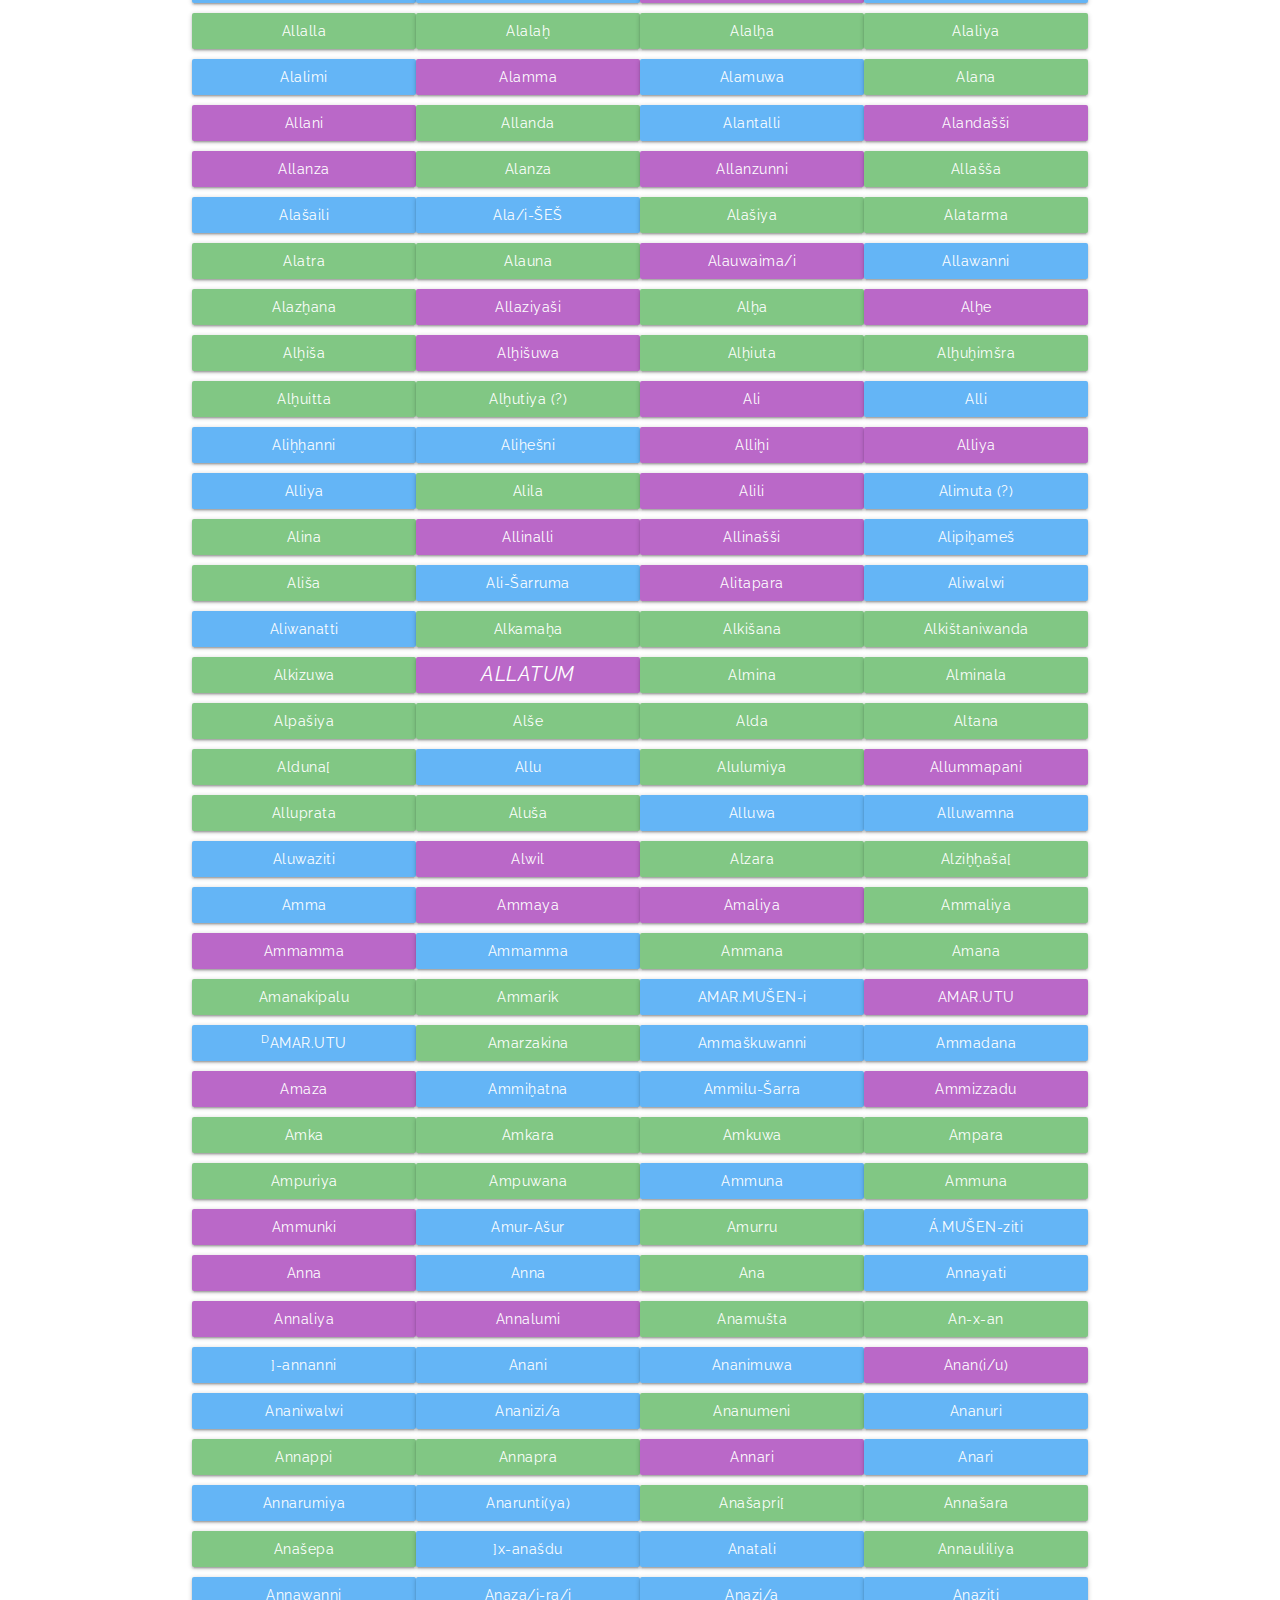
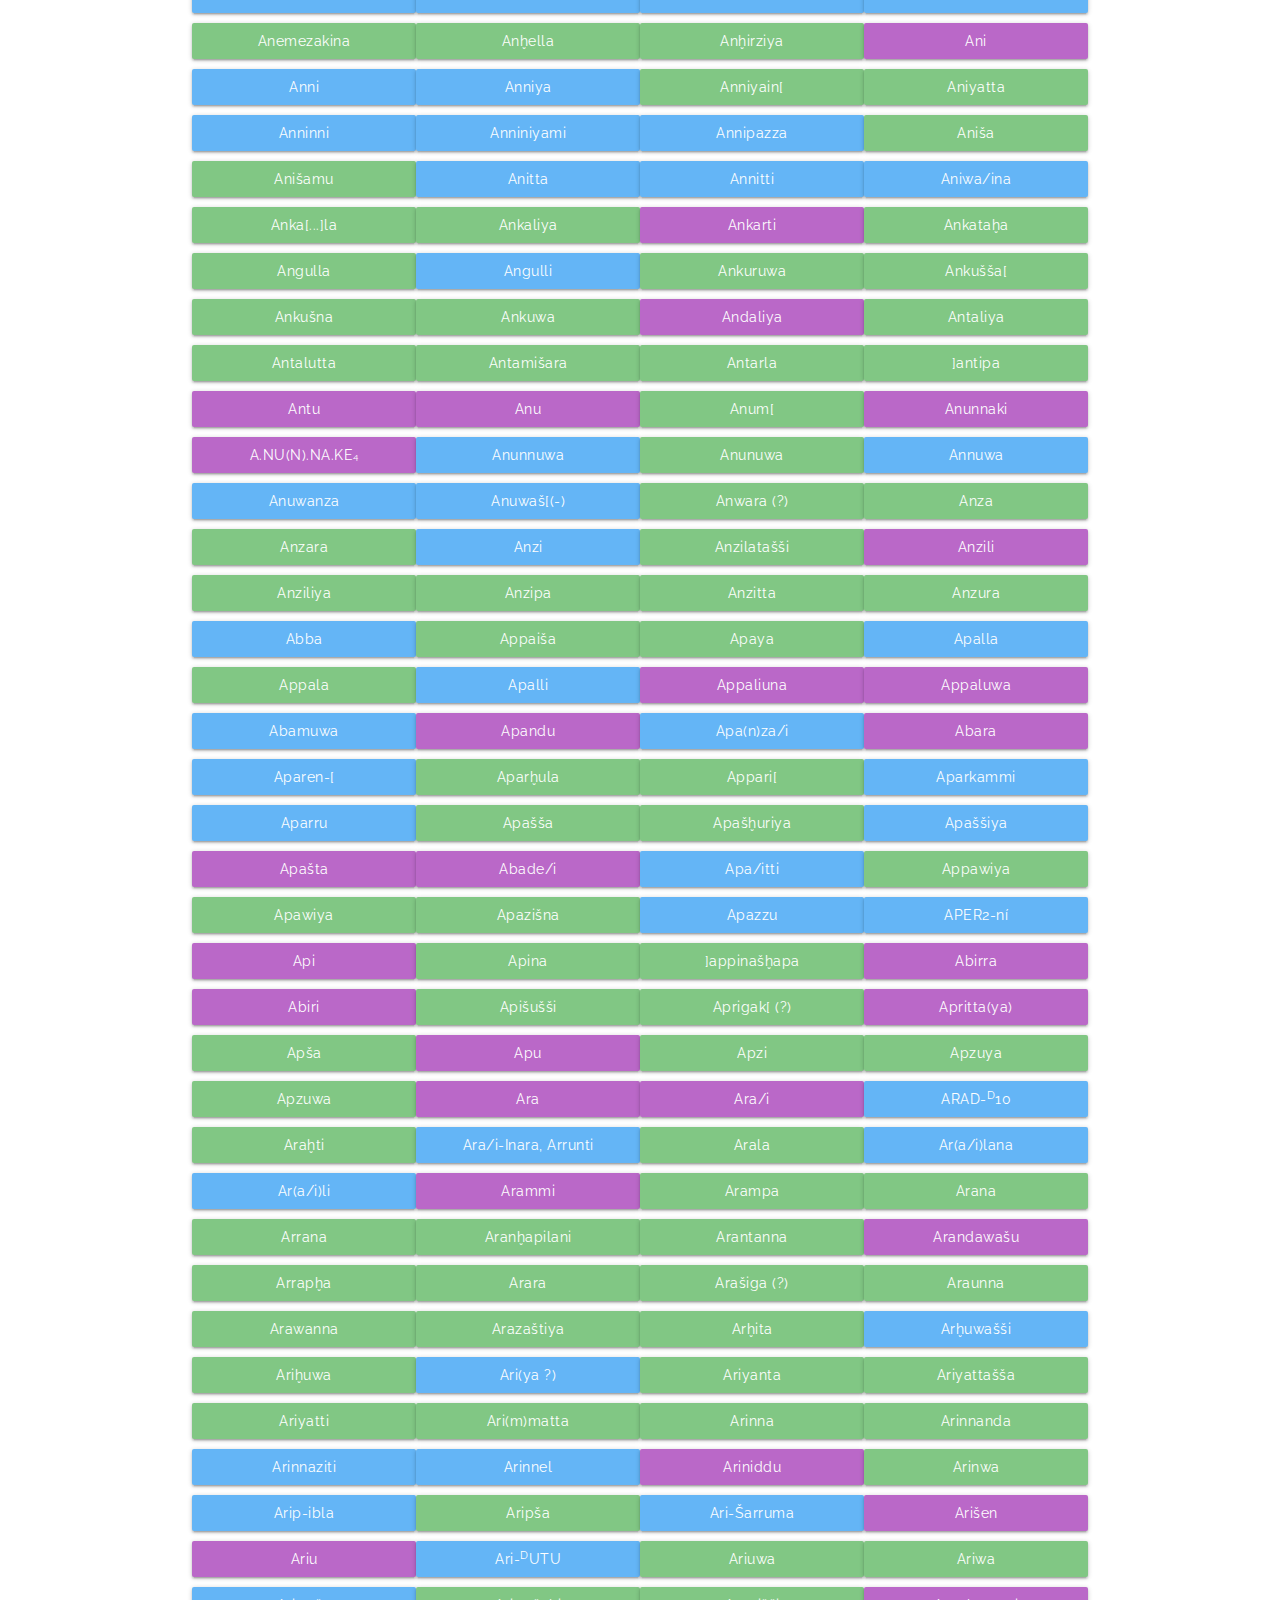
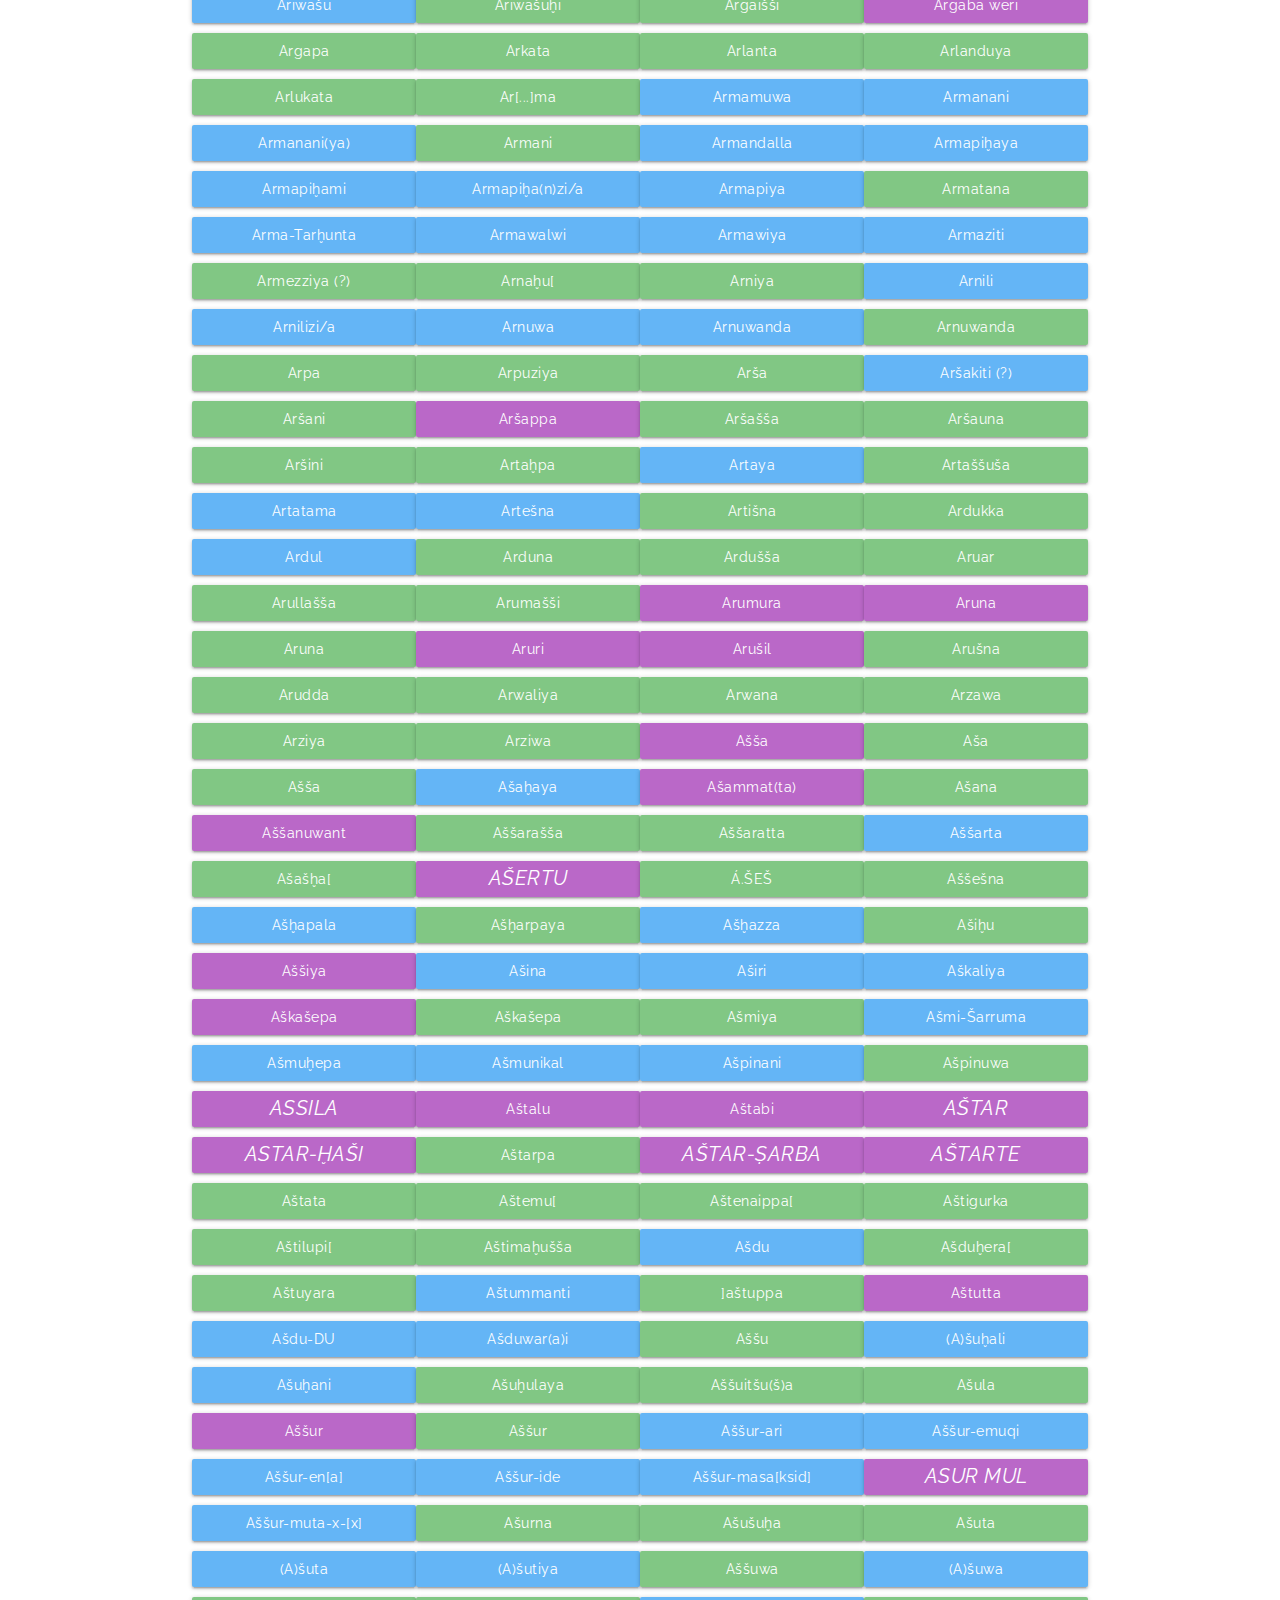
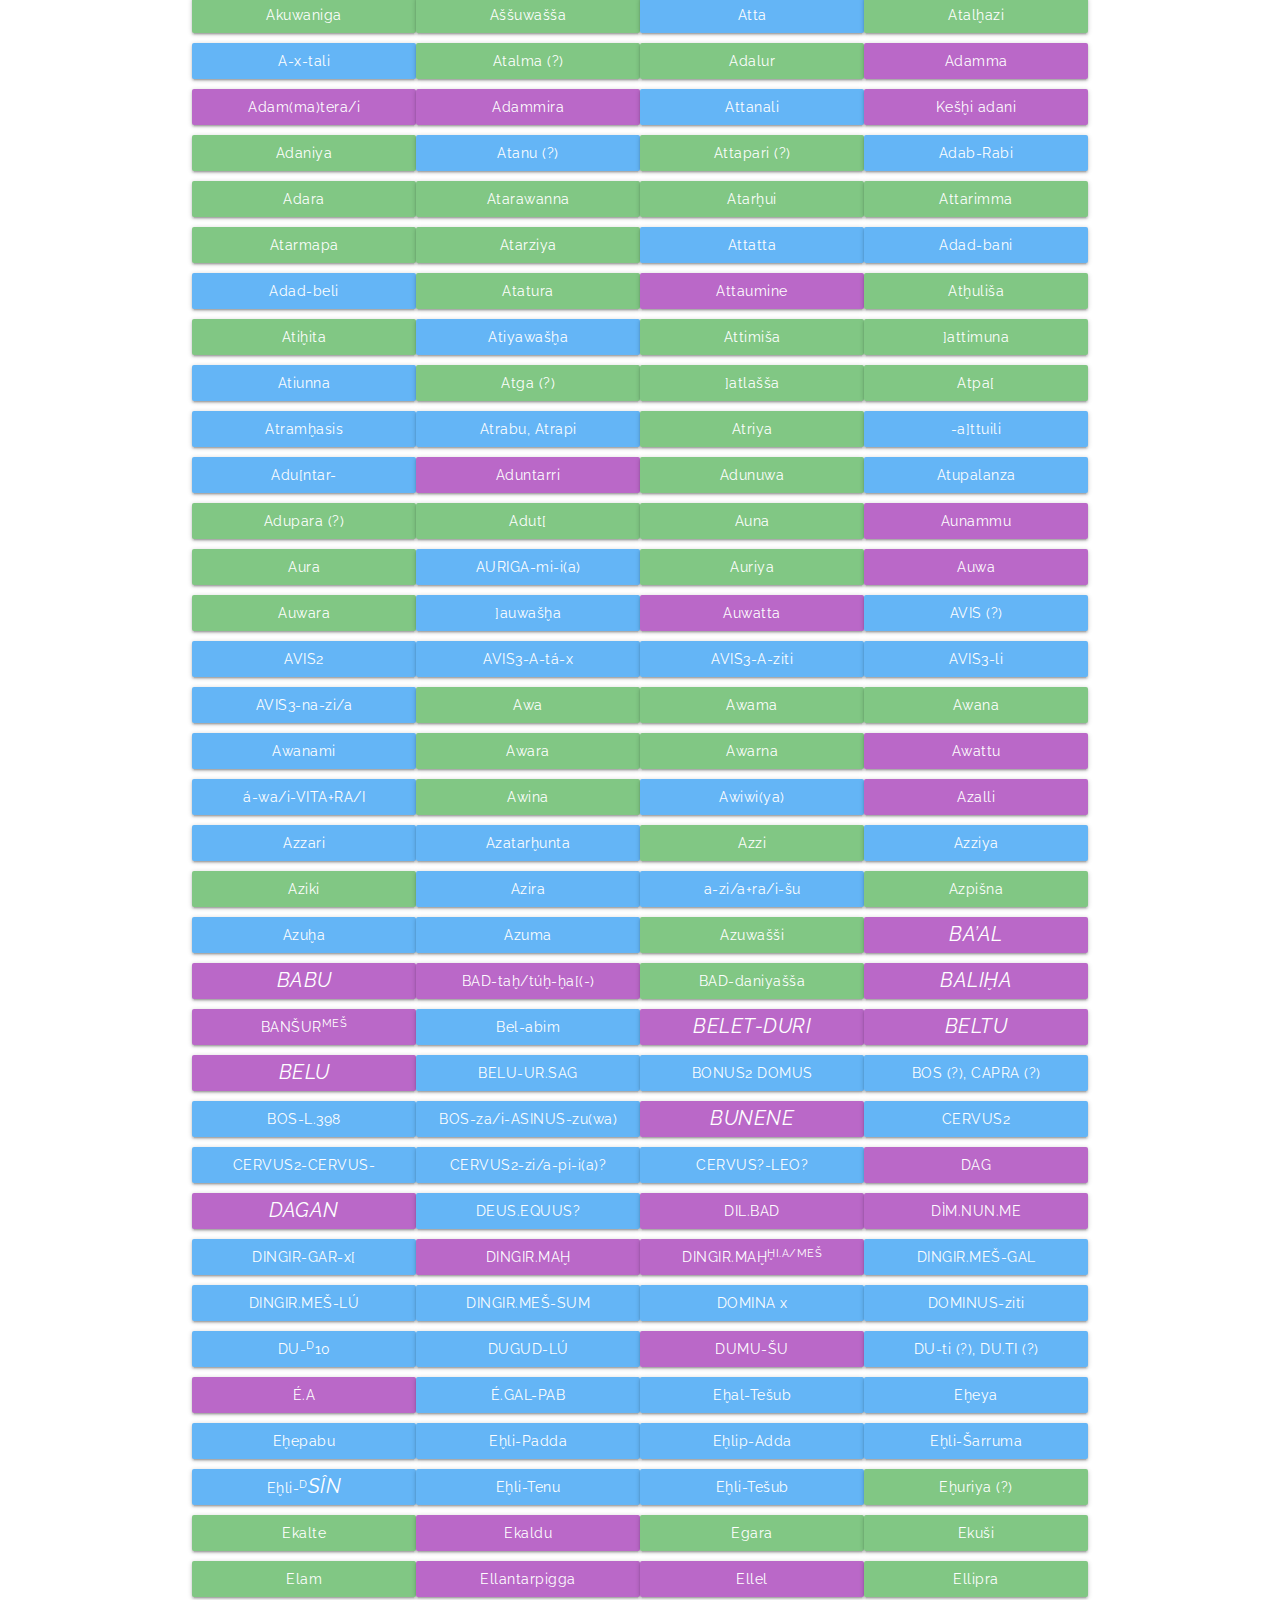
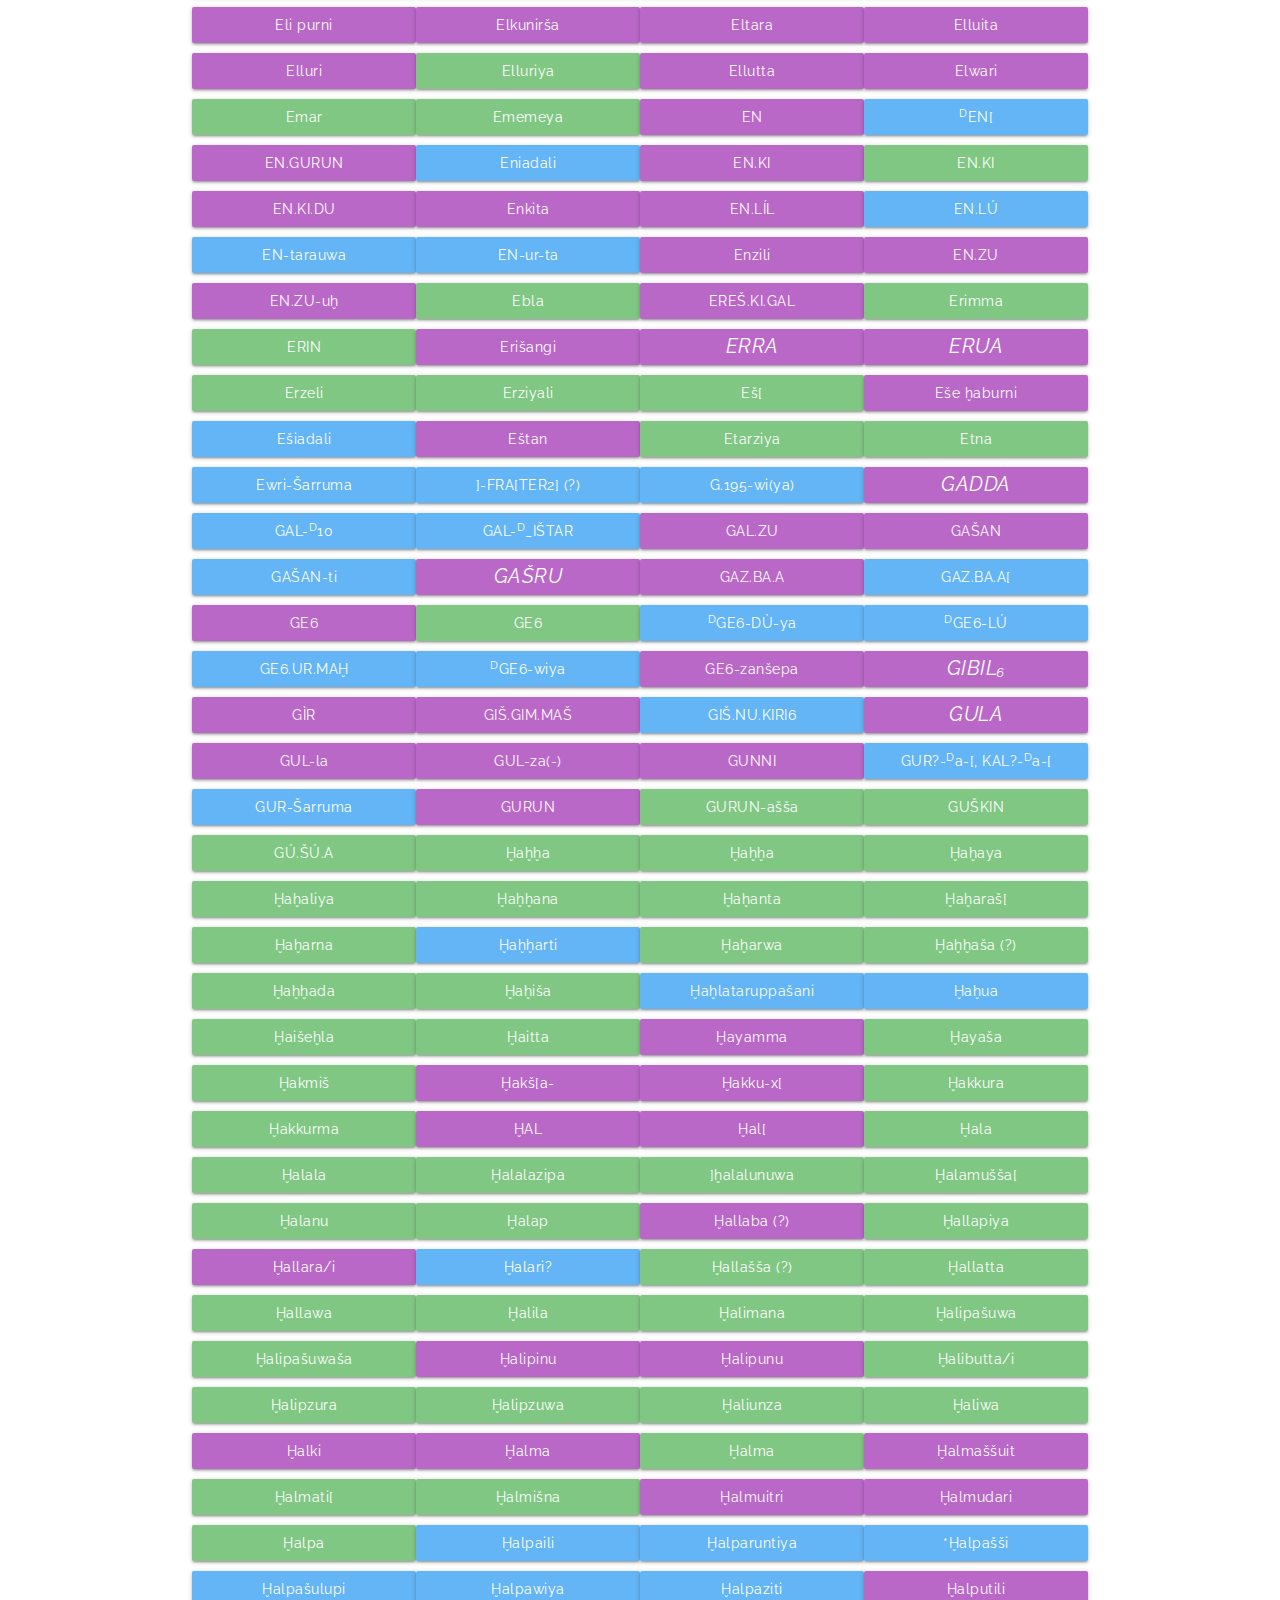
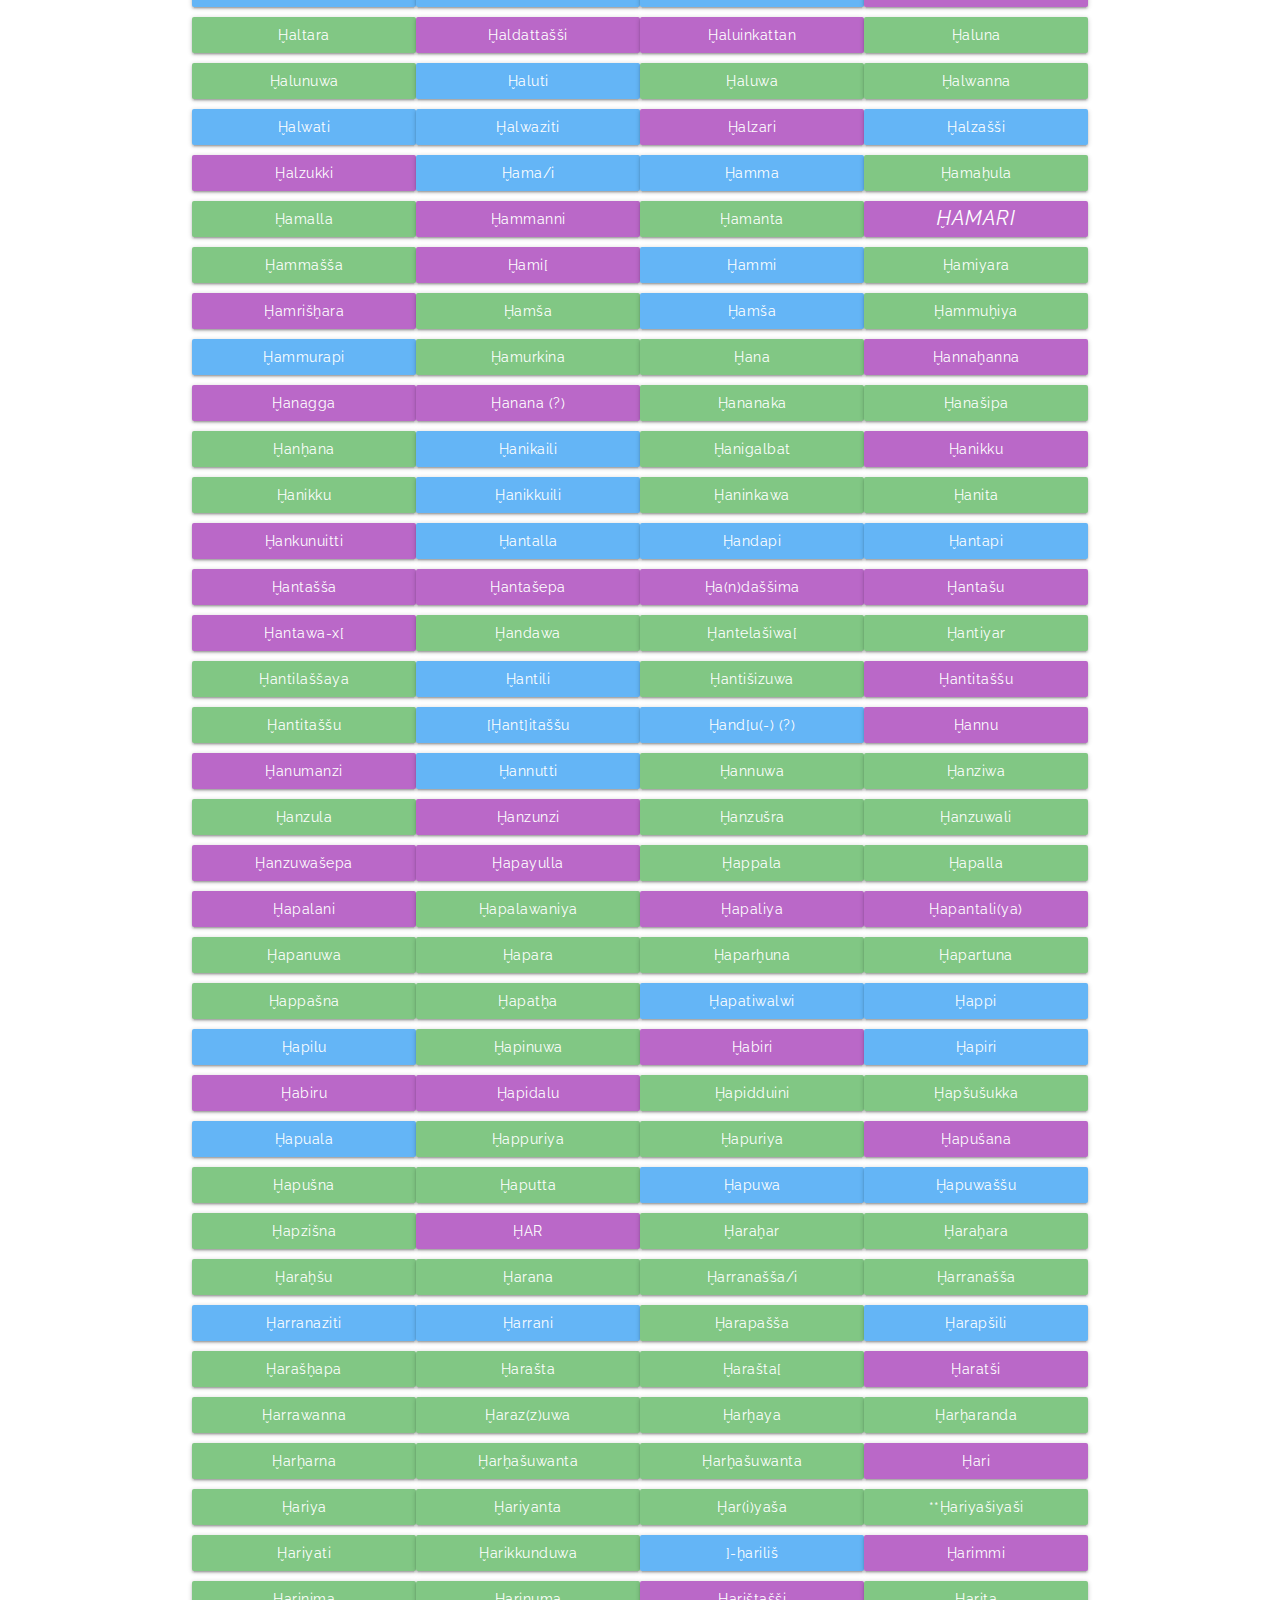
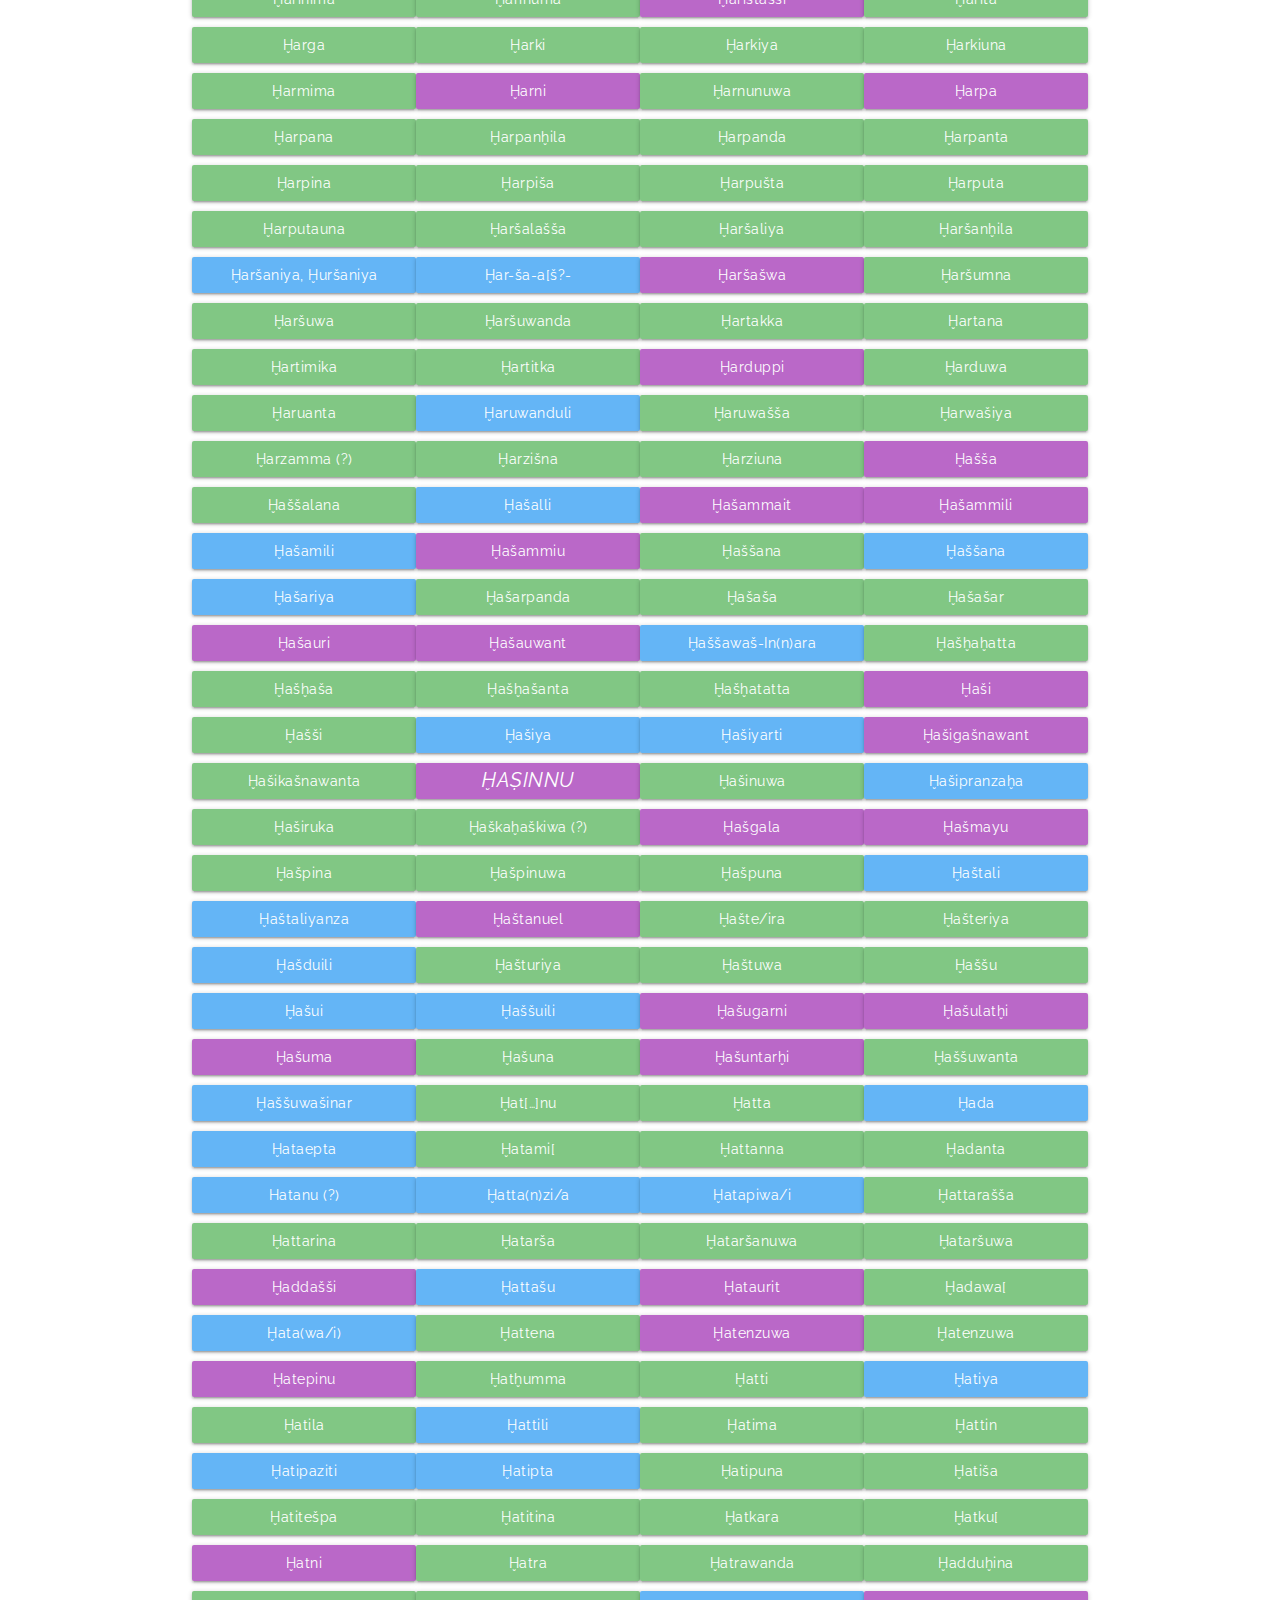
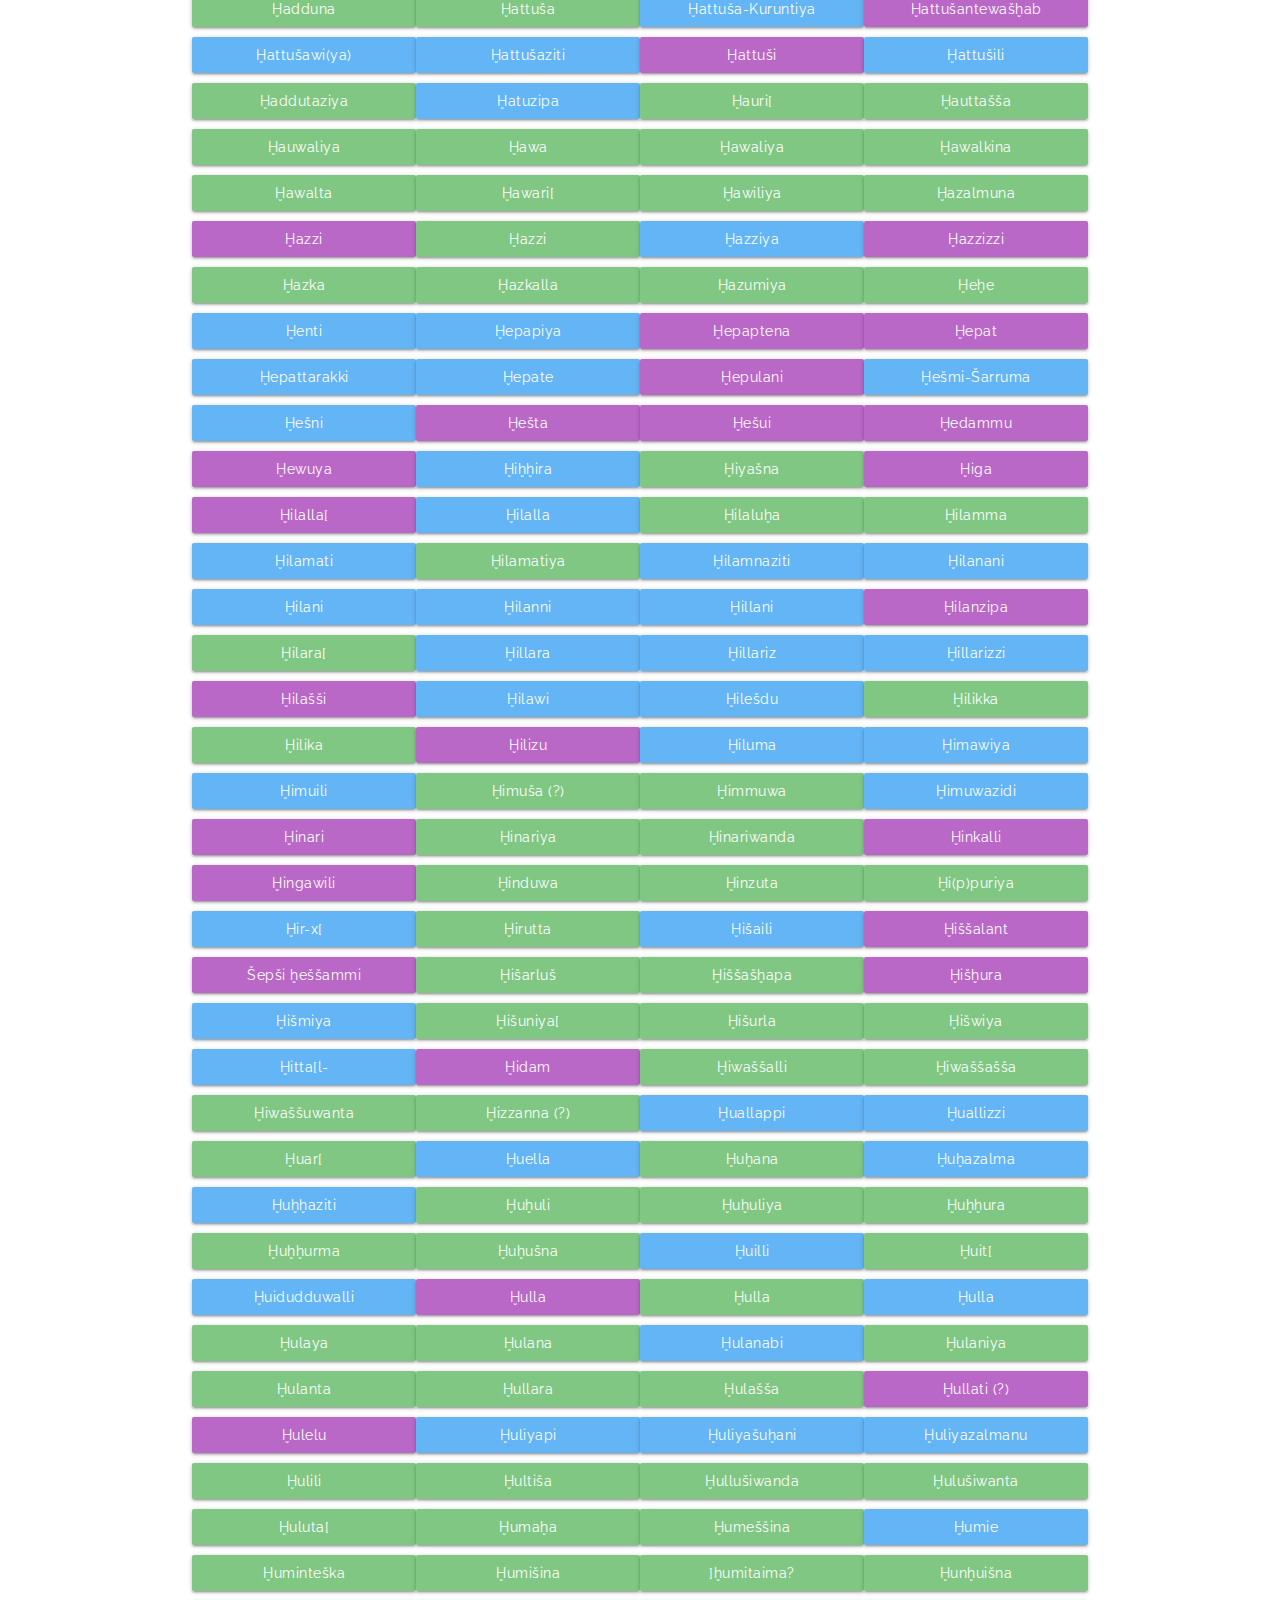
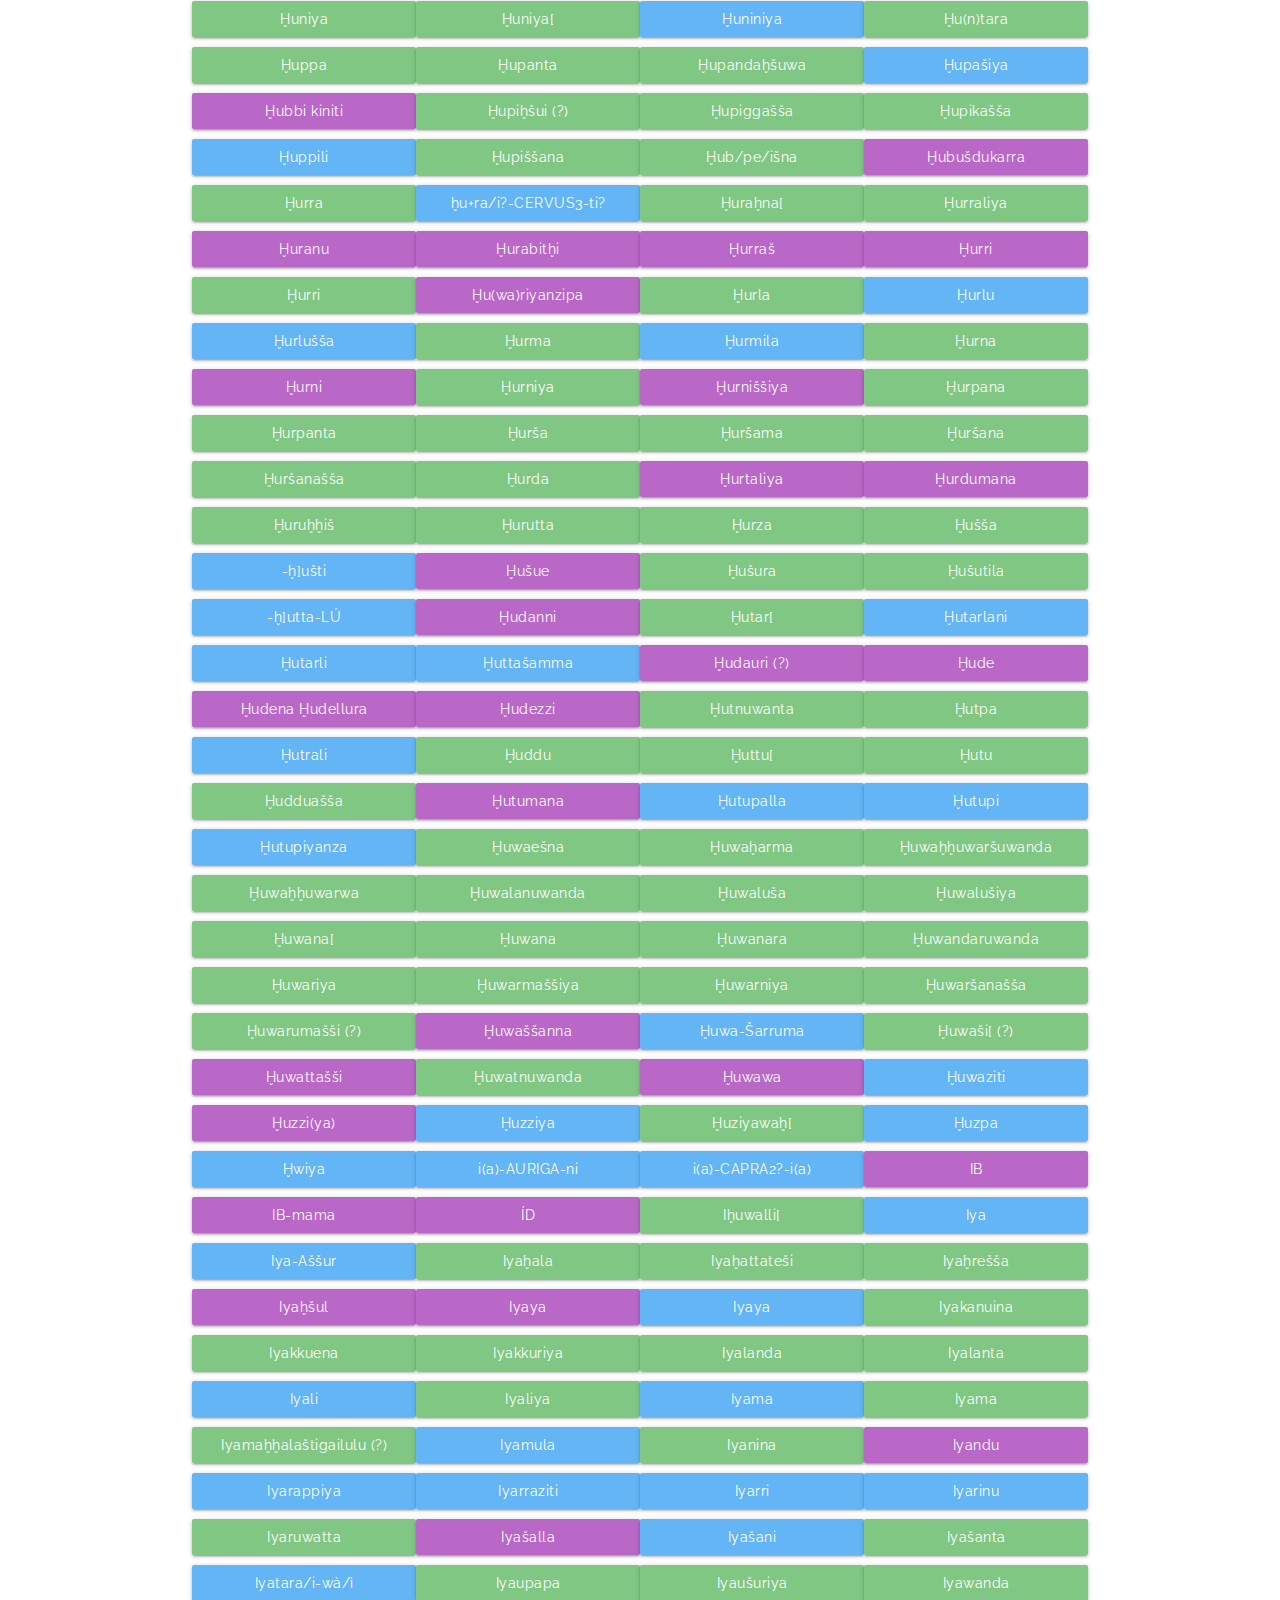
==== commit 78a9d2cf: "main" ====
--- a/index.html
+++ b/index.html
@@ -26,8 +26,8 @@
 				<a href="https://w3.bilkent.edu.tr/bilkent/" target="_blank" class="right col l4 m5 s6">
 				<img src="https://w3.bilkent.edu.tr/bilkent/wp-content/uploads/sites/2/2015/09/ING-amblem-yazi.svg" href="" class="responsive-img " alt=""/>
 				</a>
-				<a href="http://www.unior.it" target="_blank" class="right col l4 m5 s6">
-				<img src="logo Napoli.png" class="responsive-img "  alt=""/>
+				<a href="http://www.unior.it" target="_blank" class="right col l3 m5 s6">
+				<img src="logo Napoli.png" class="responsive-img napoli"  alt=""/>
 				</a>
 				<h1 class="title"></h1>
 			</div>
--- a/style.css
+++ b/style.css
@@ -22,7 +22,7 @@
 
 .napoli{
 
-	background-color: #a42c34 !important;
+	background-color: #a82c34 !important;
 }
 .bilkent{
 
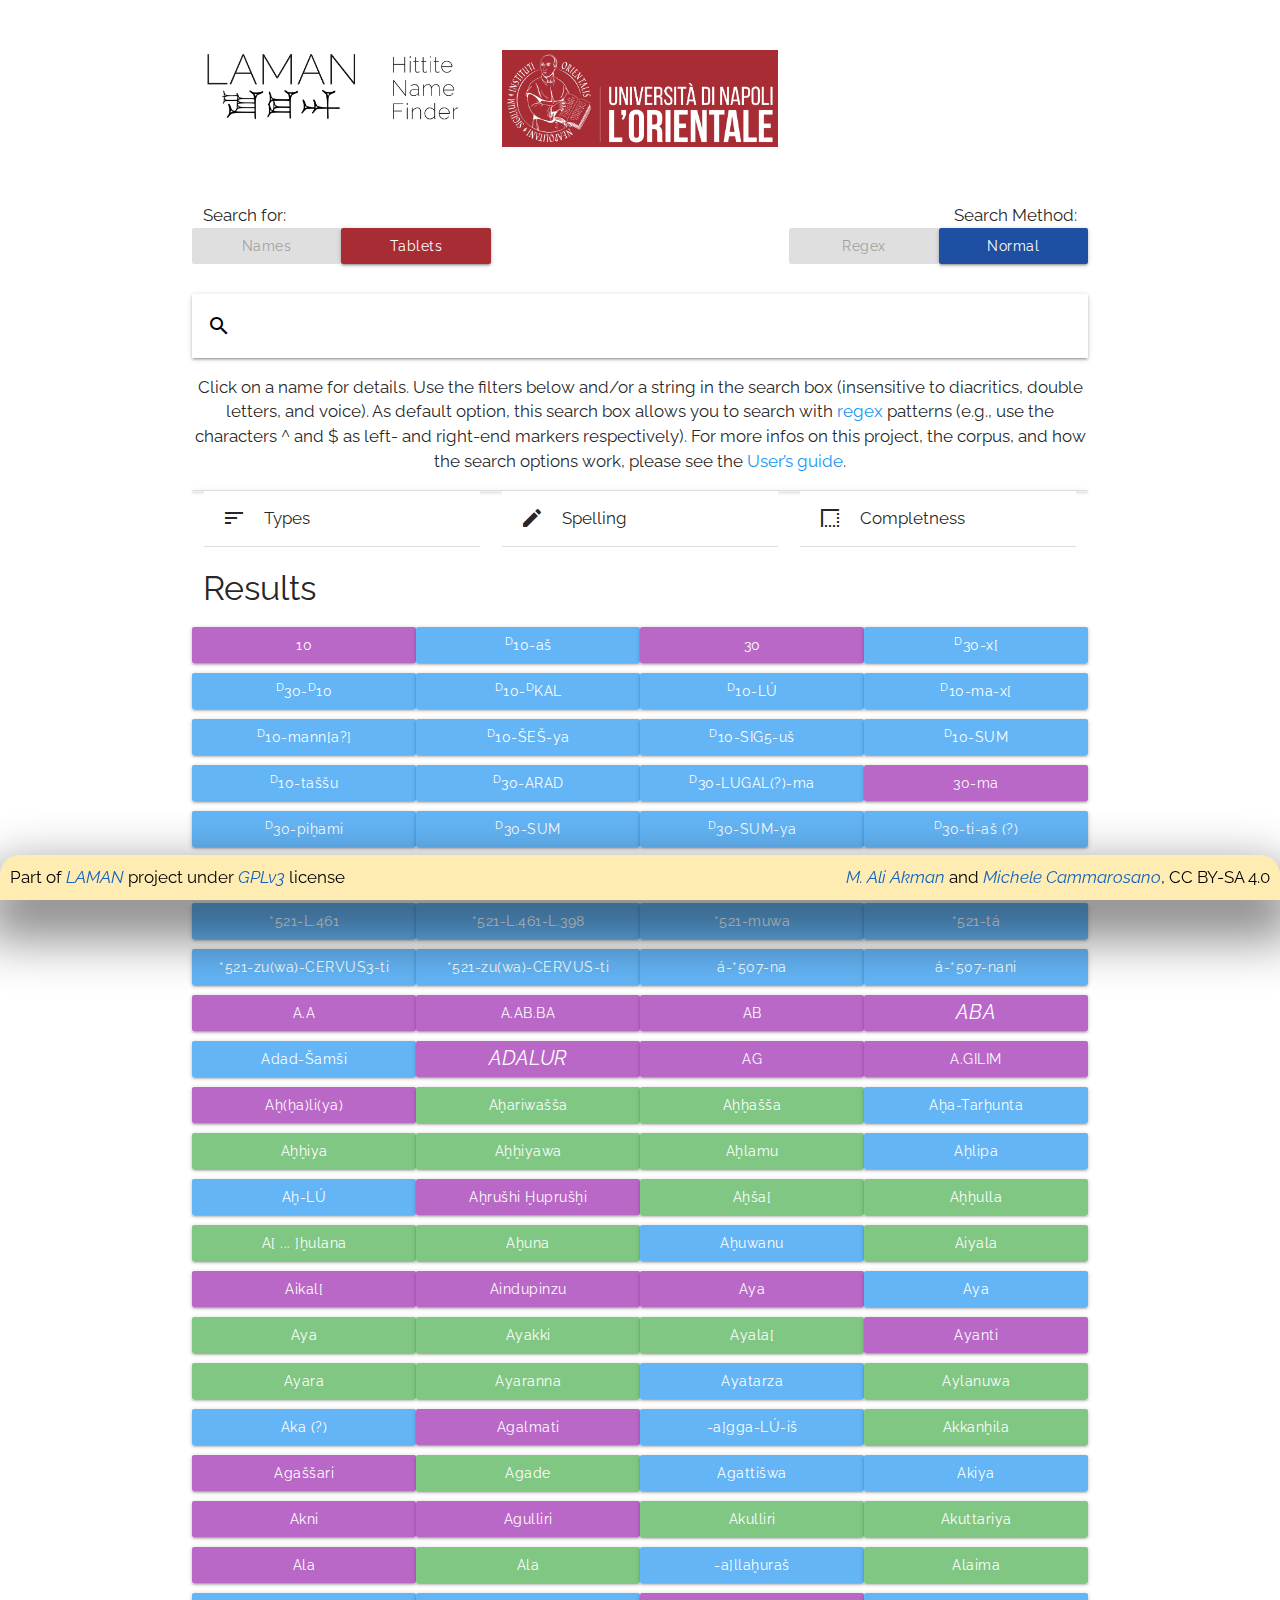
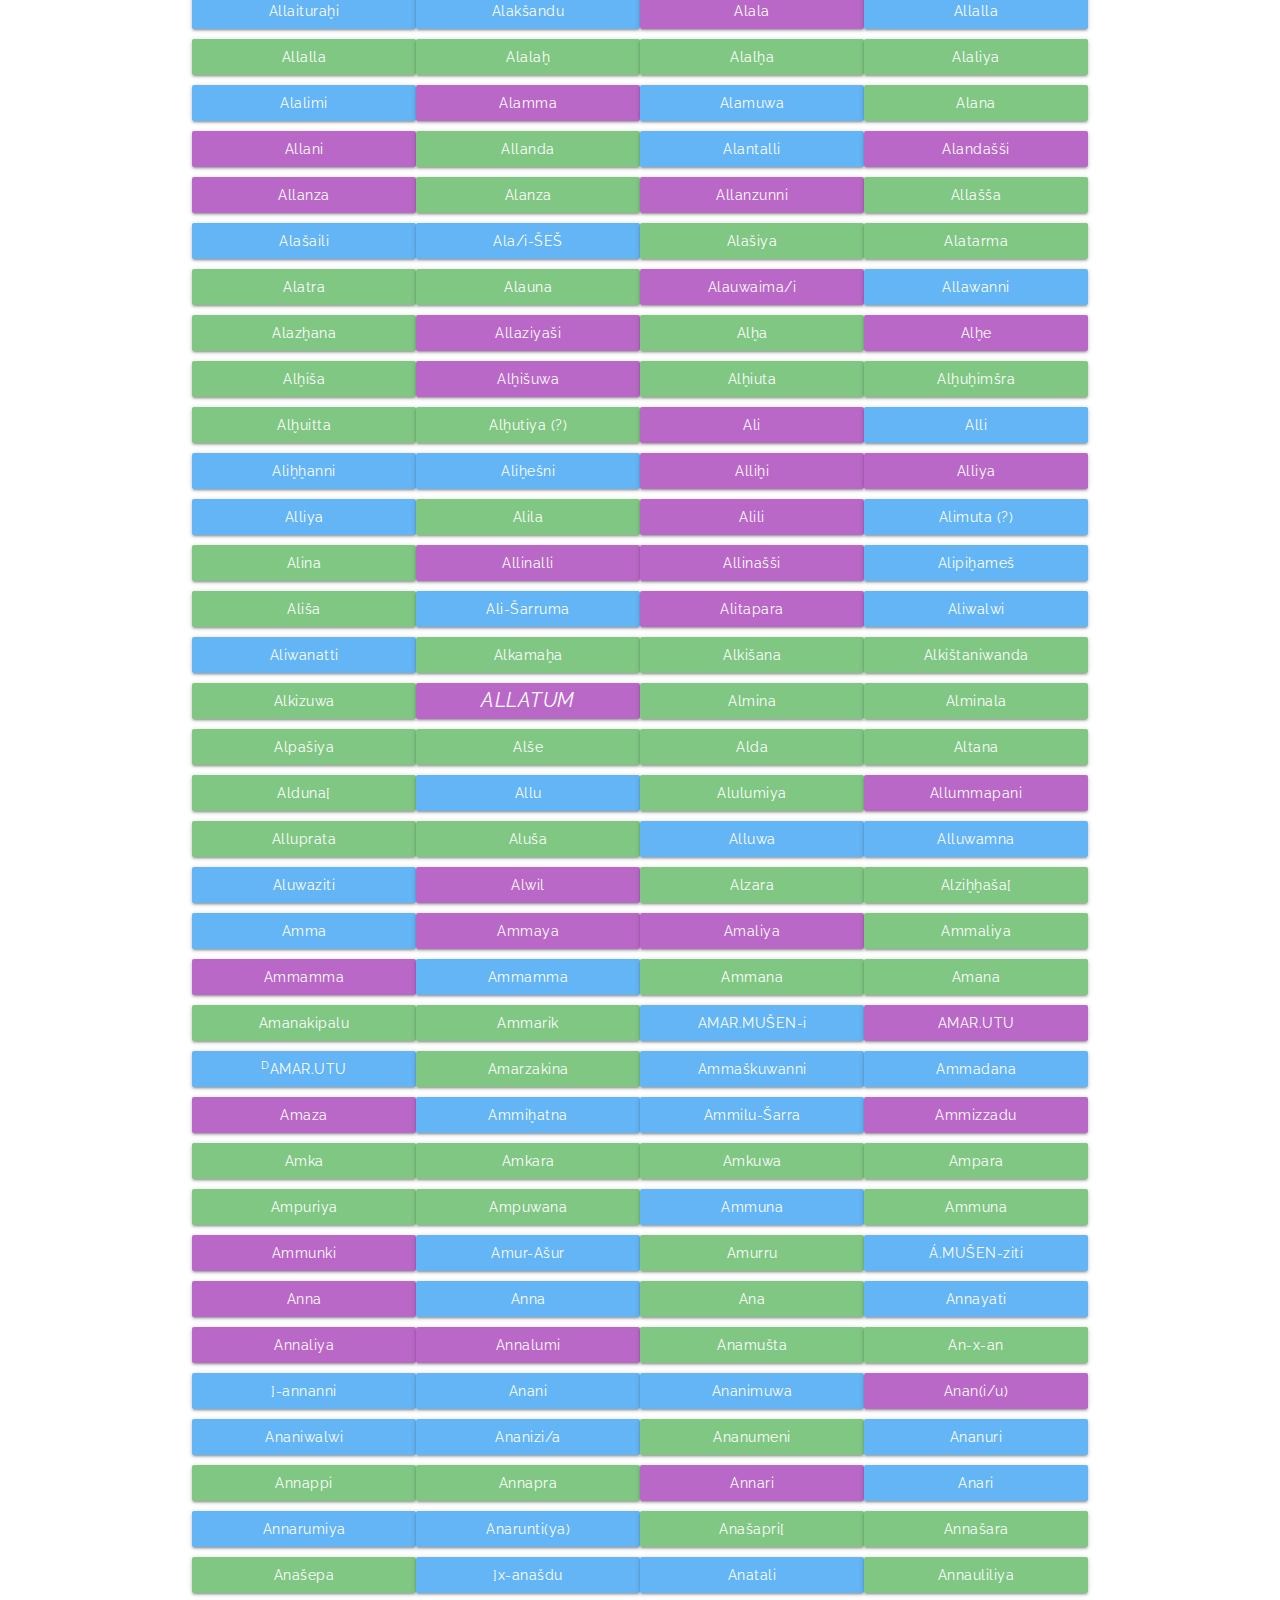
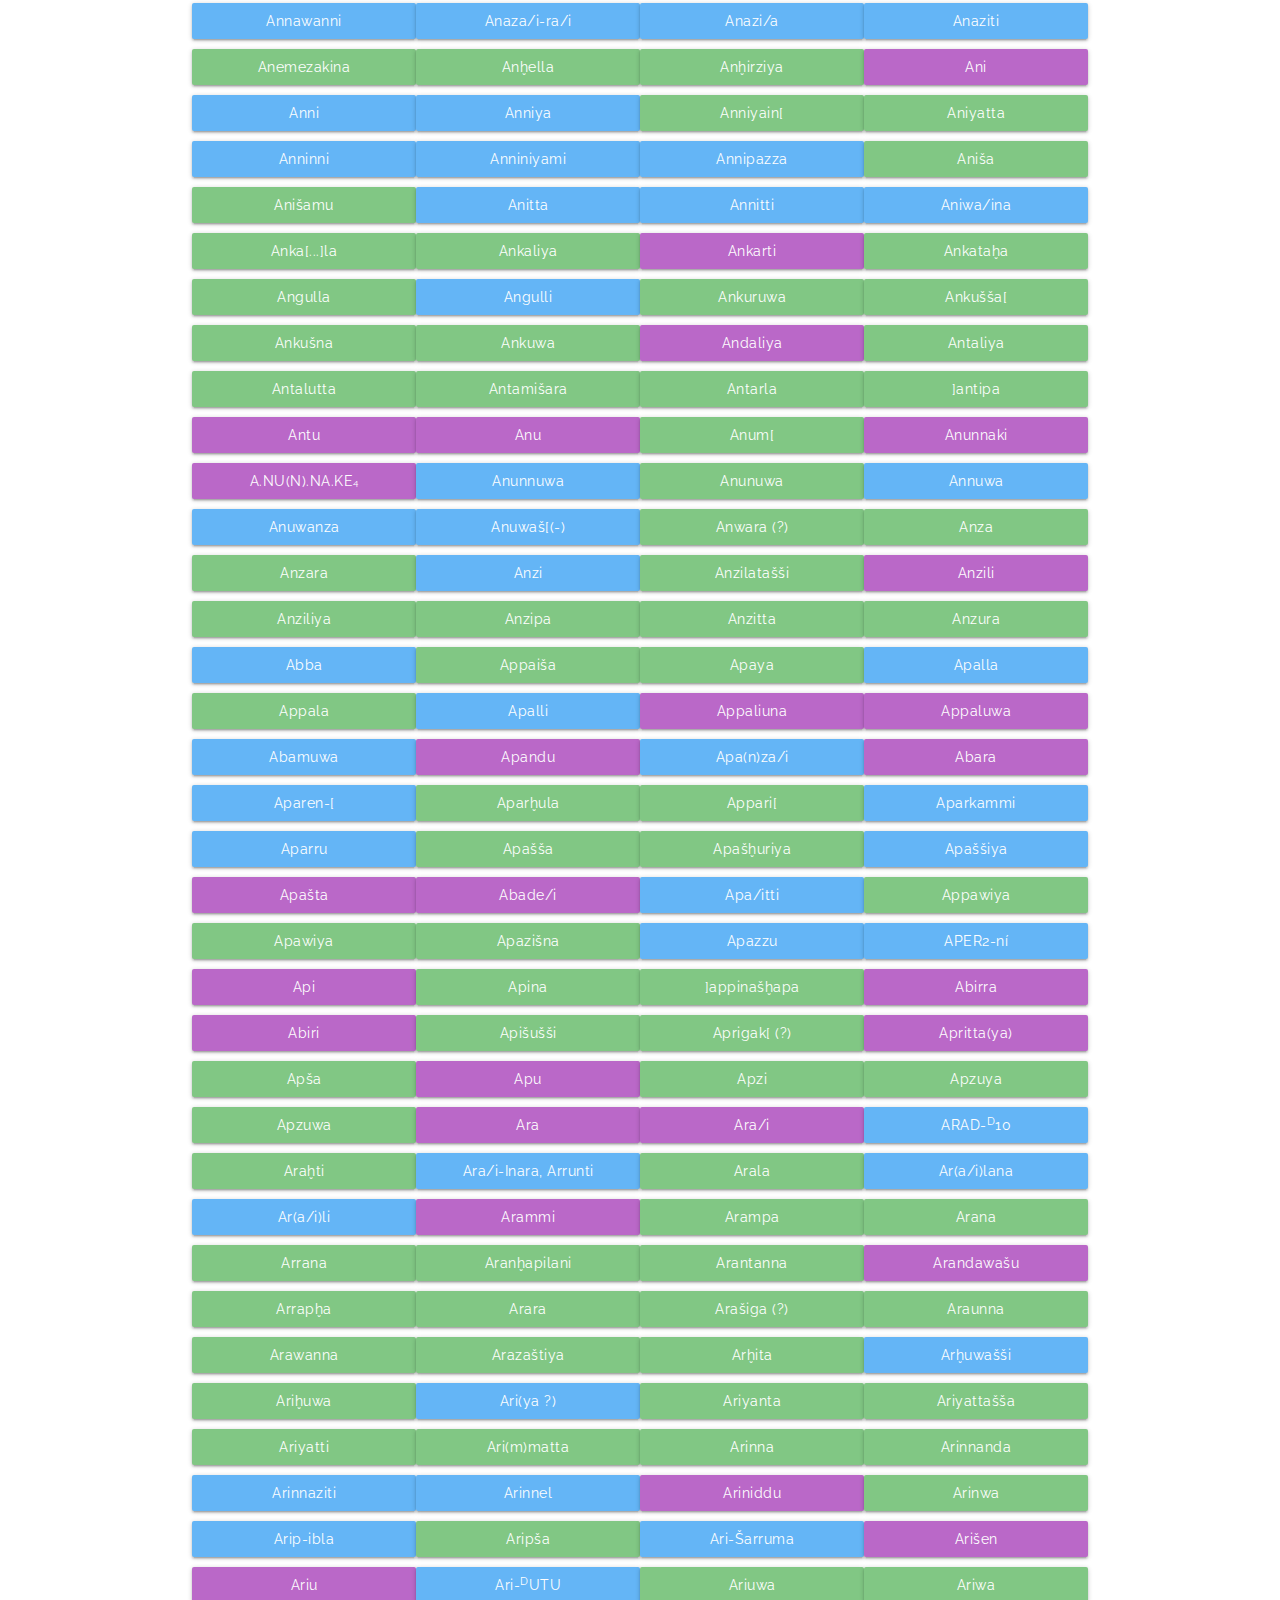
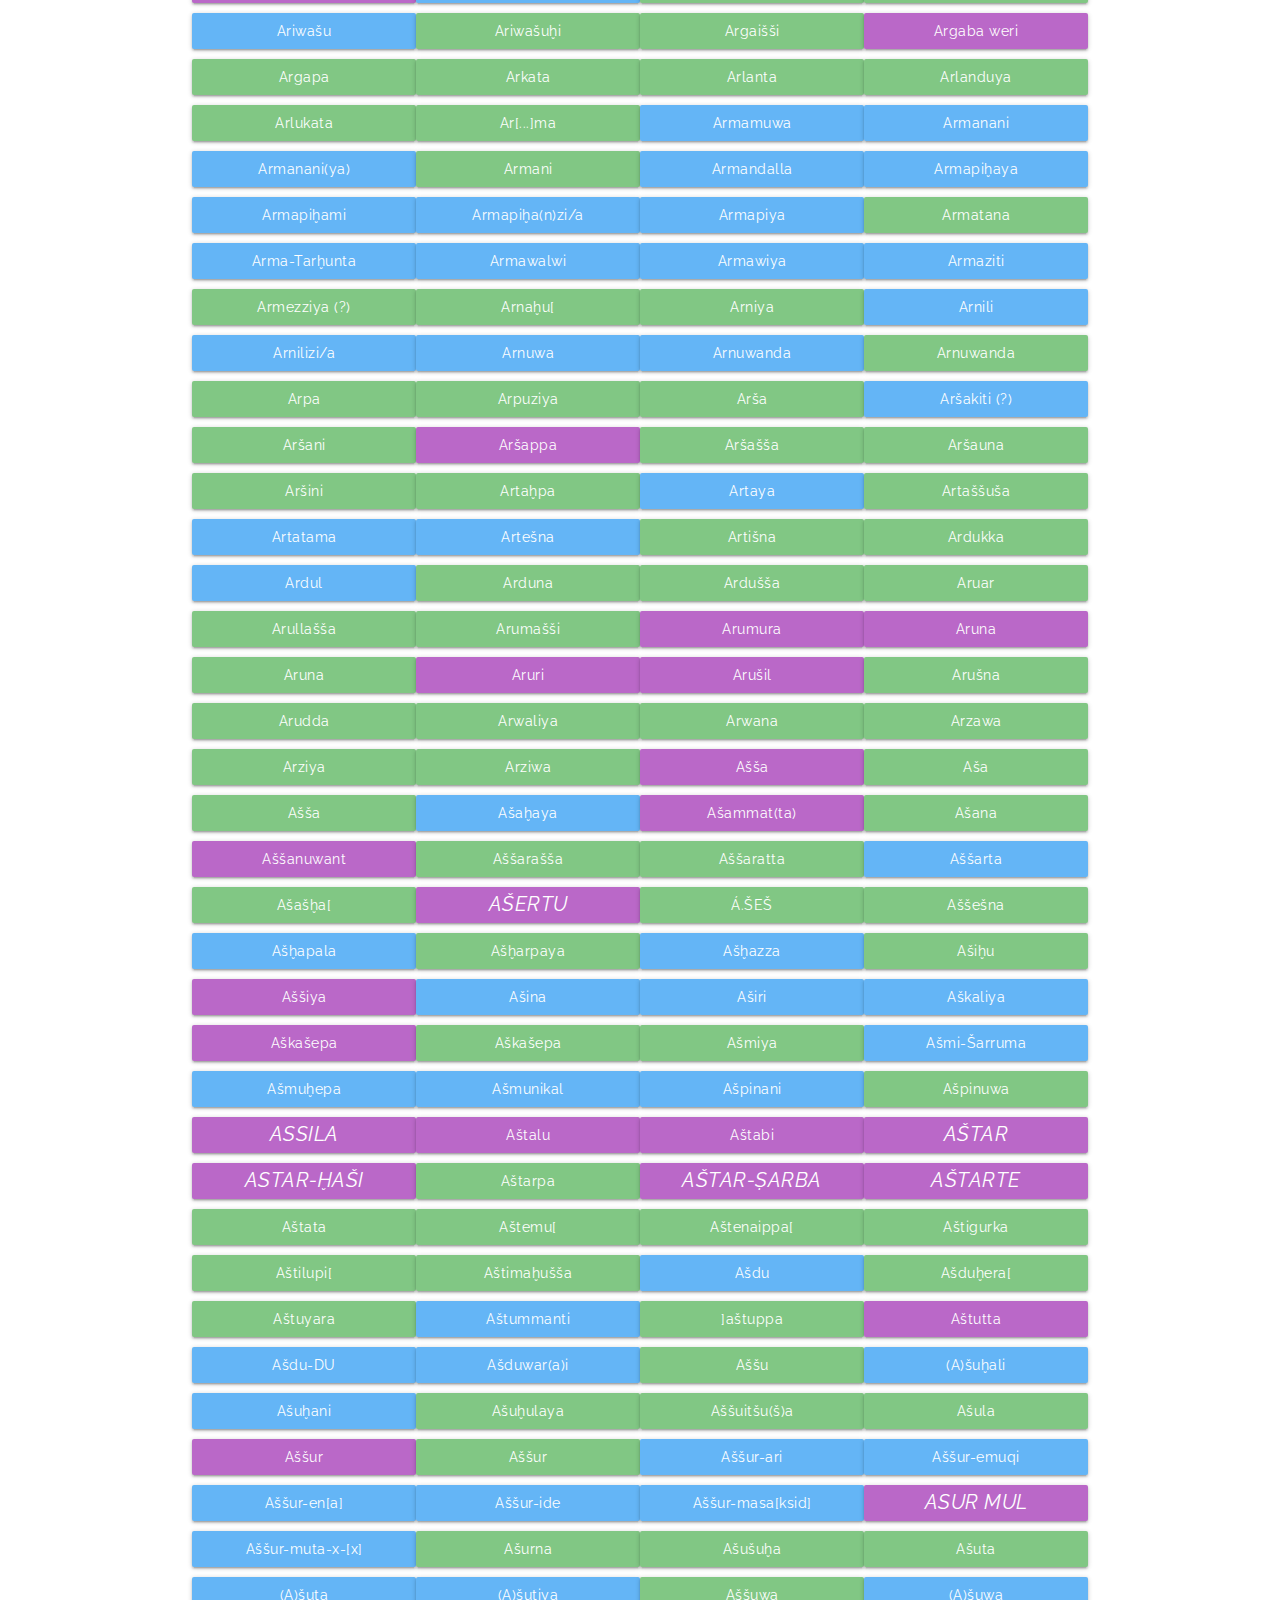
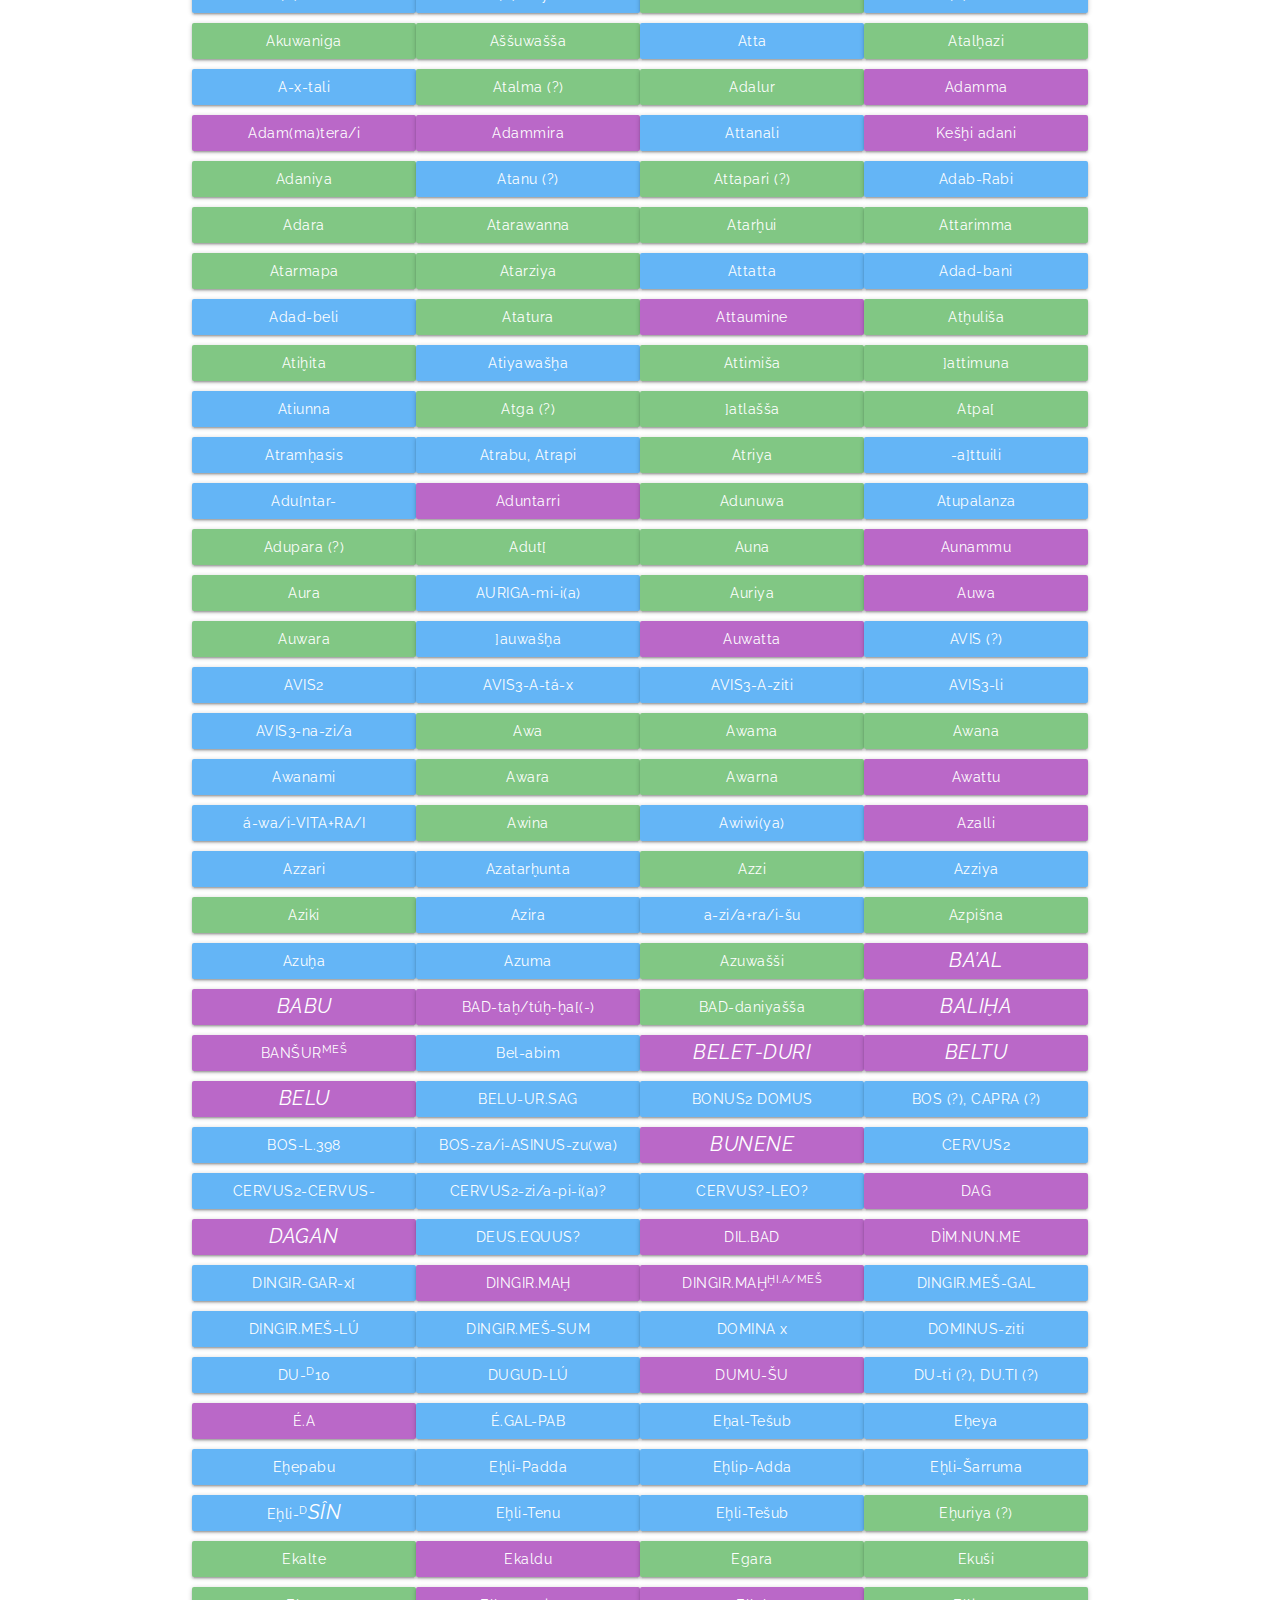
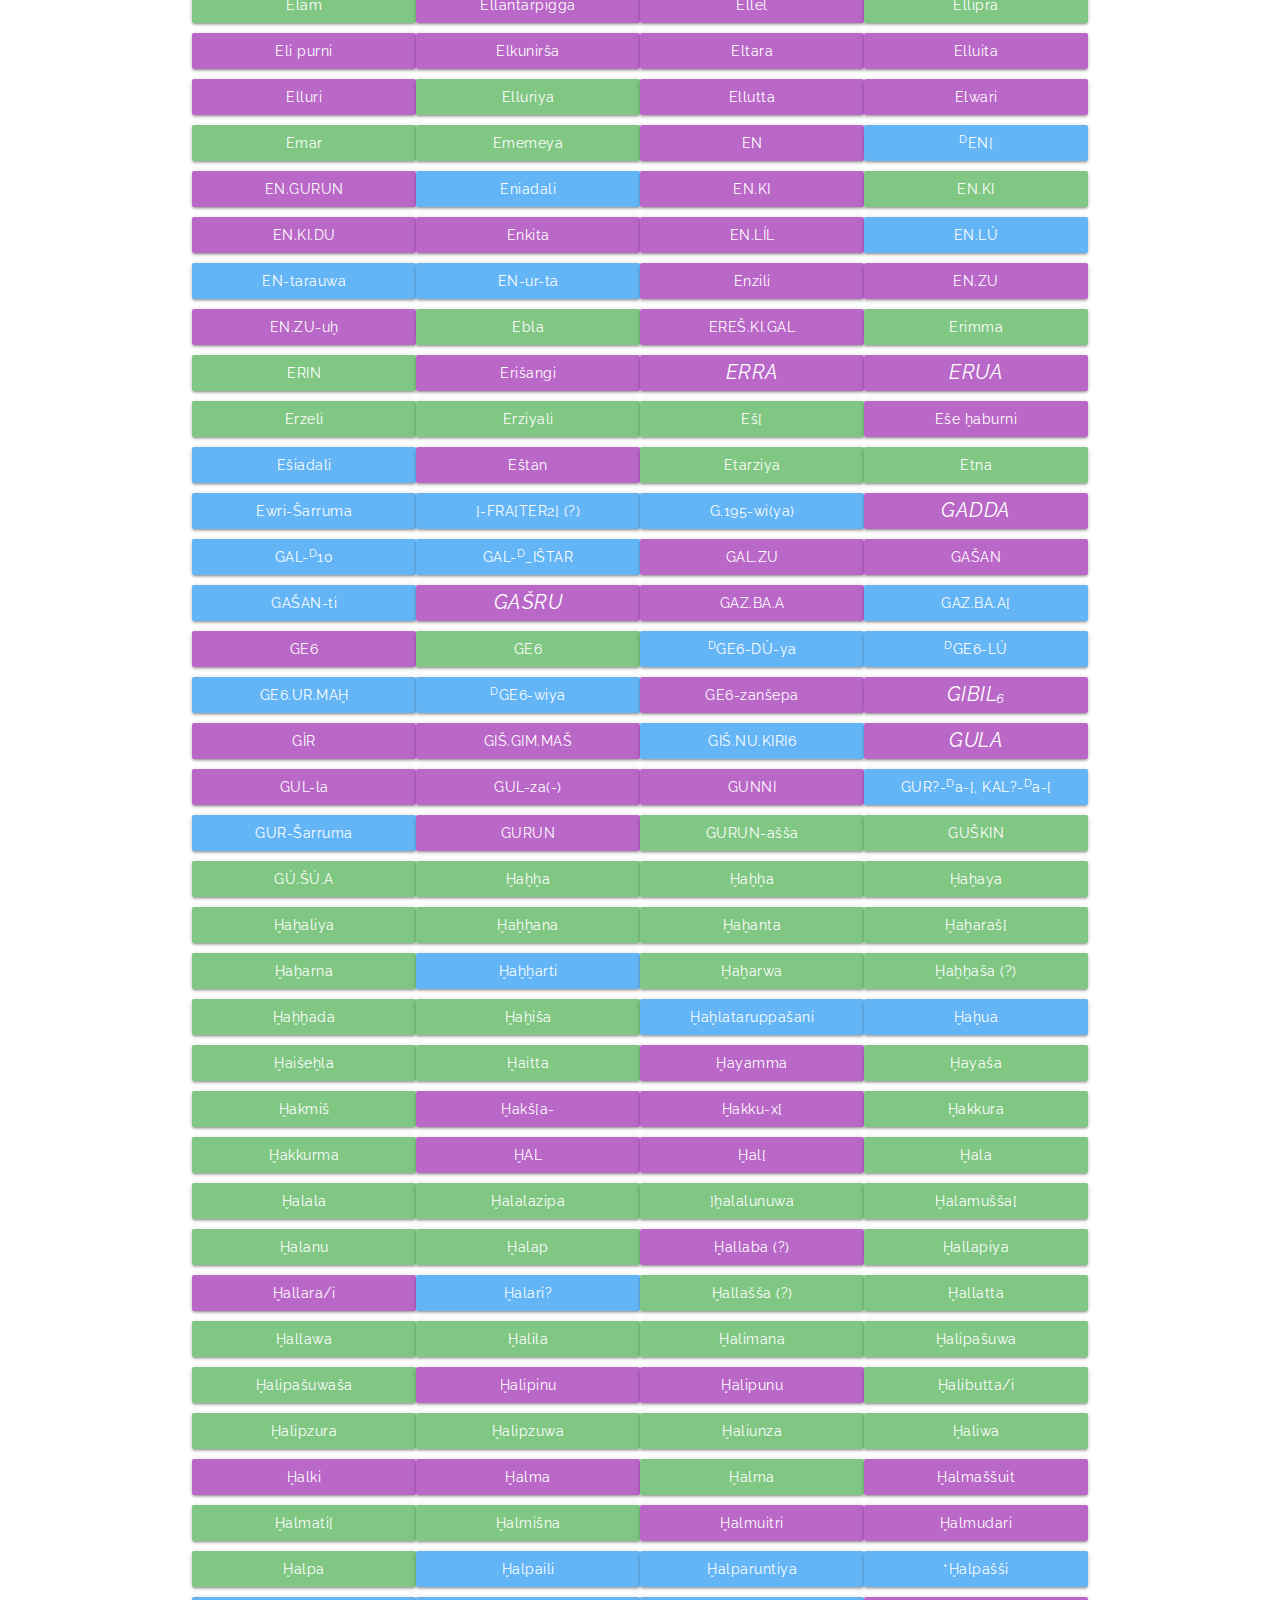
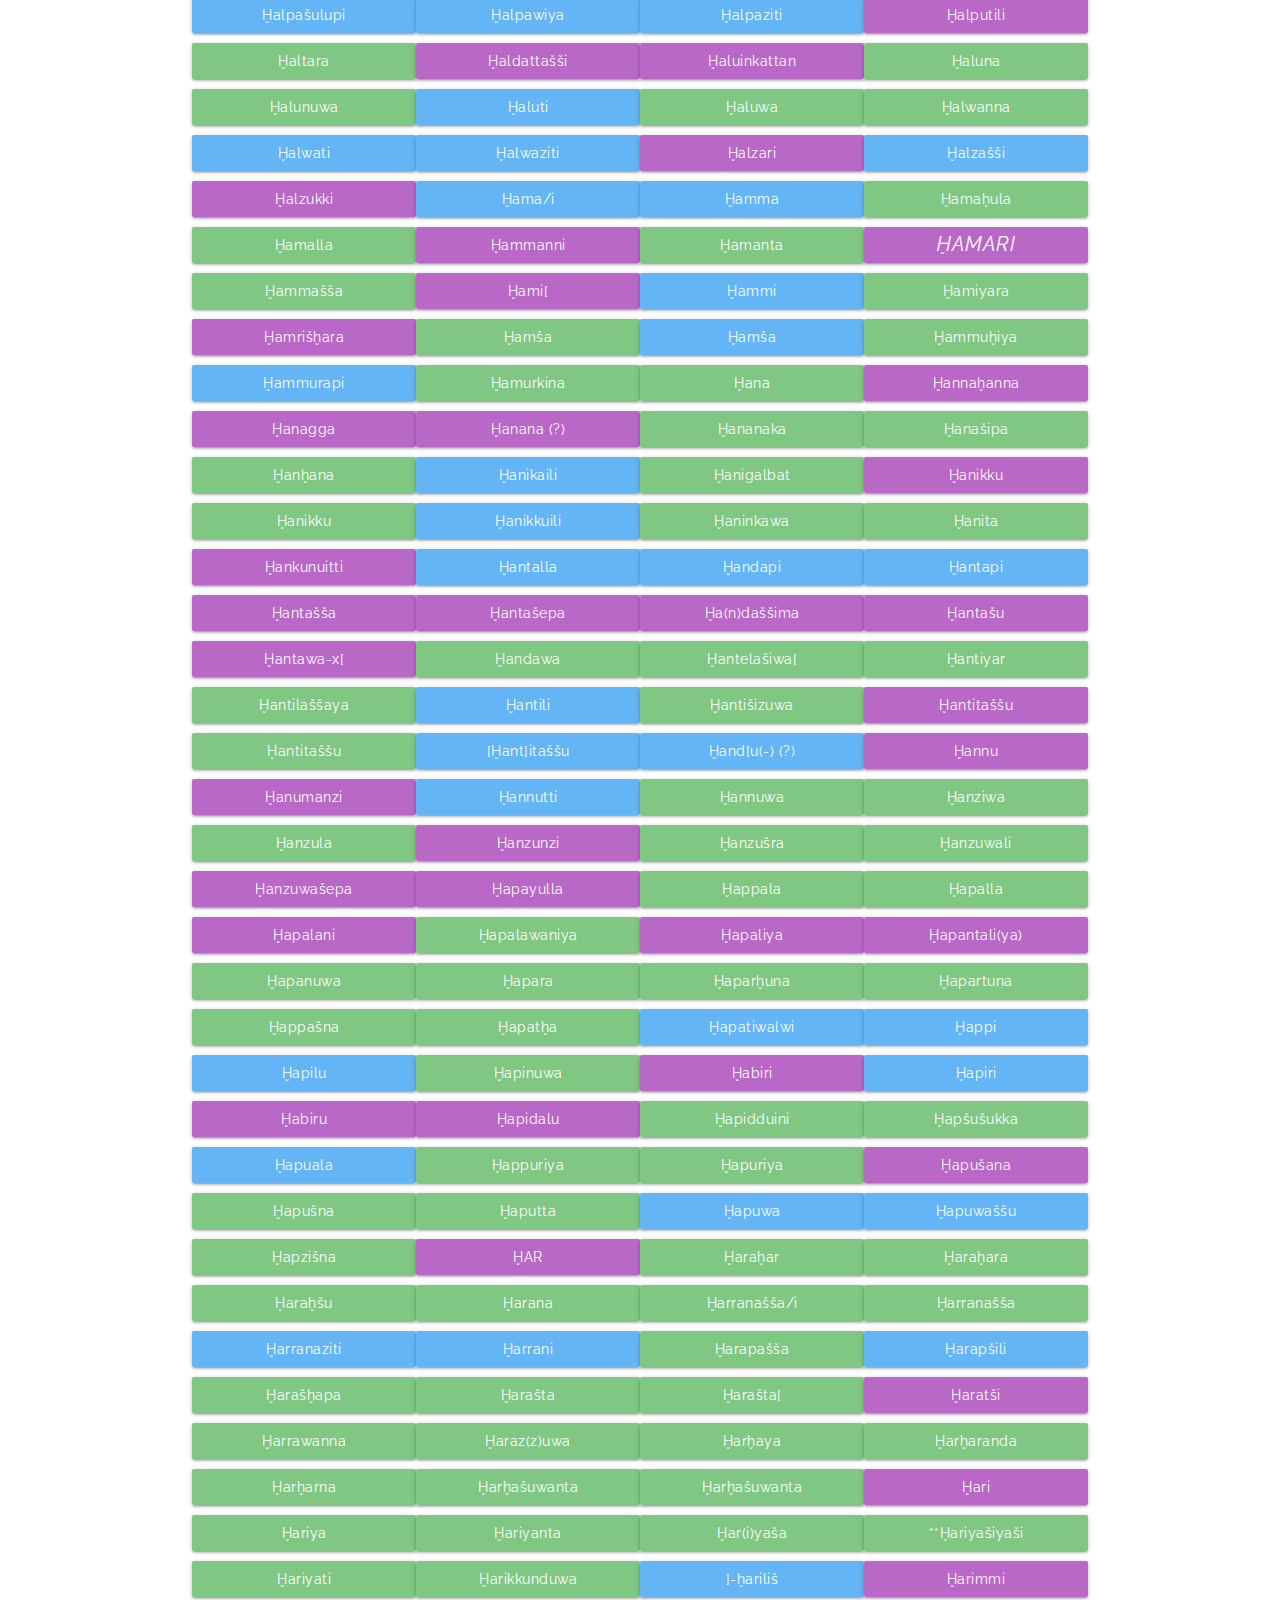
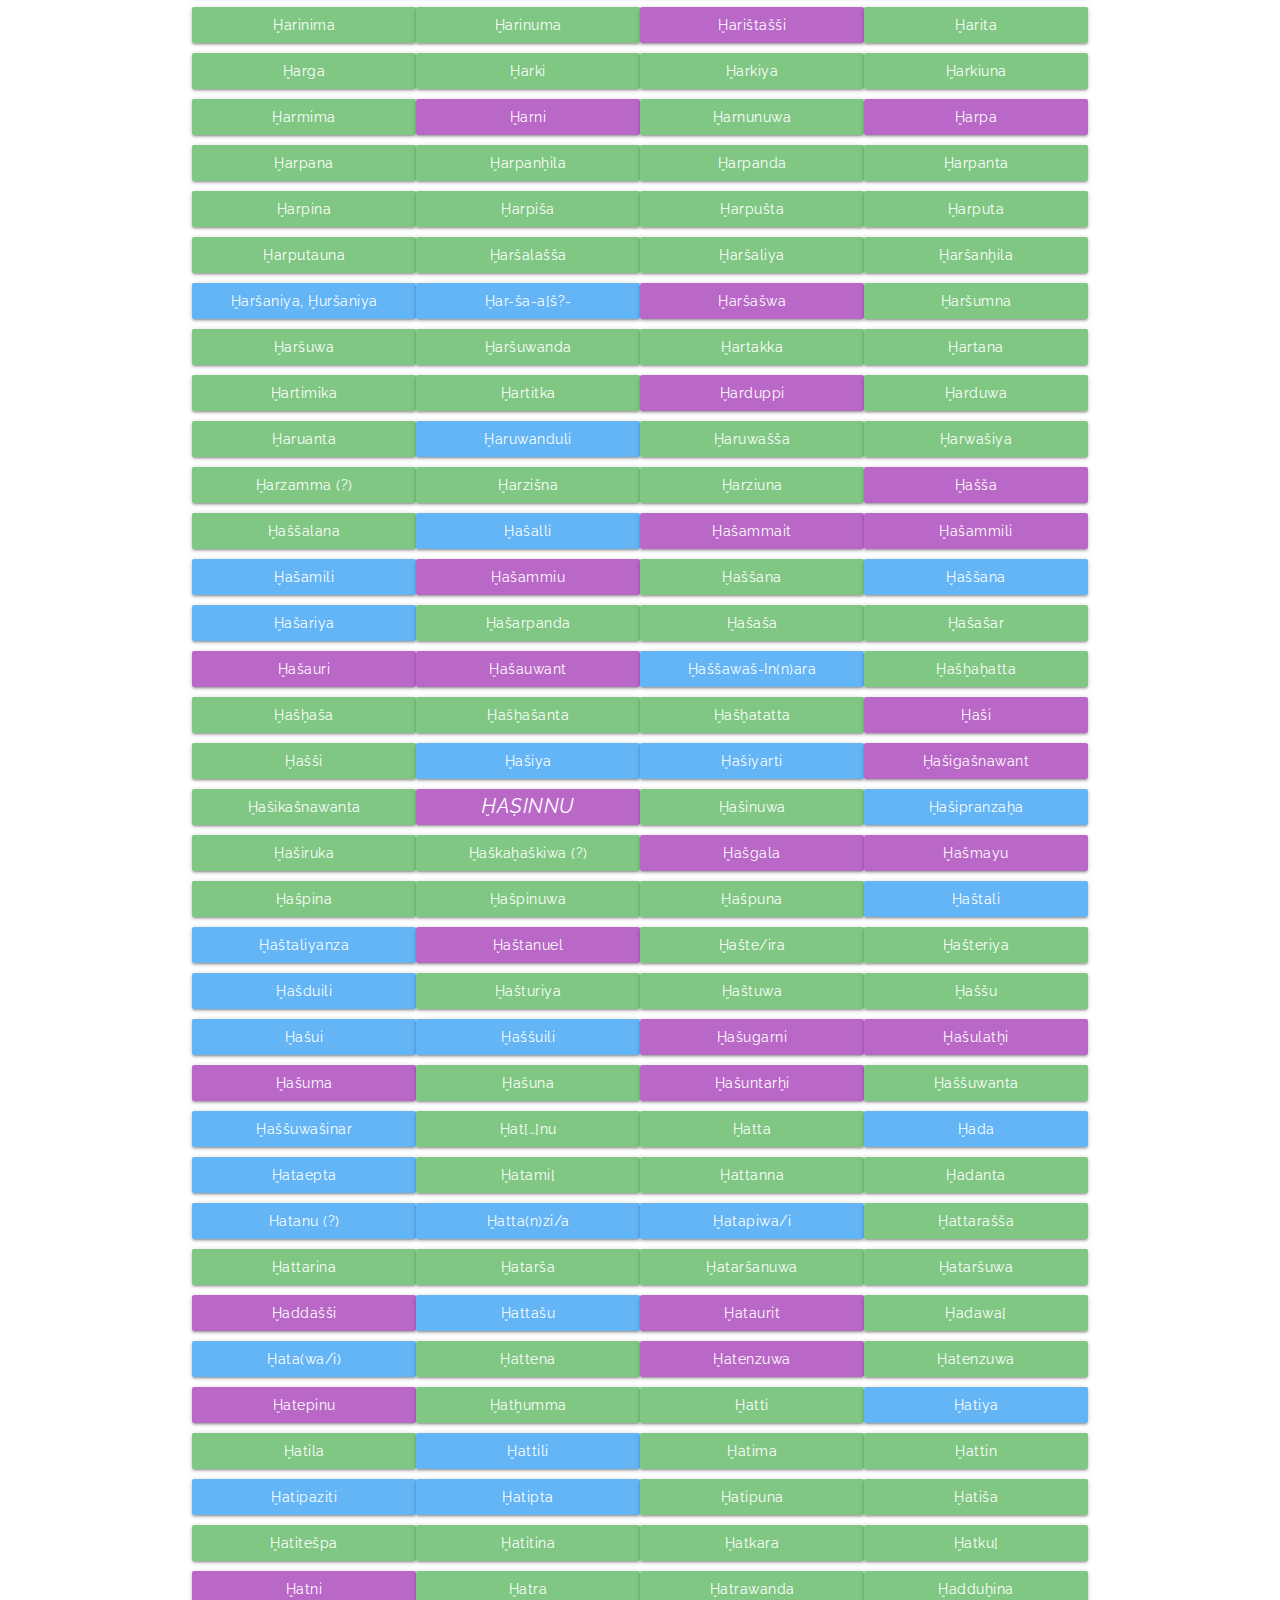
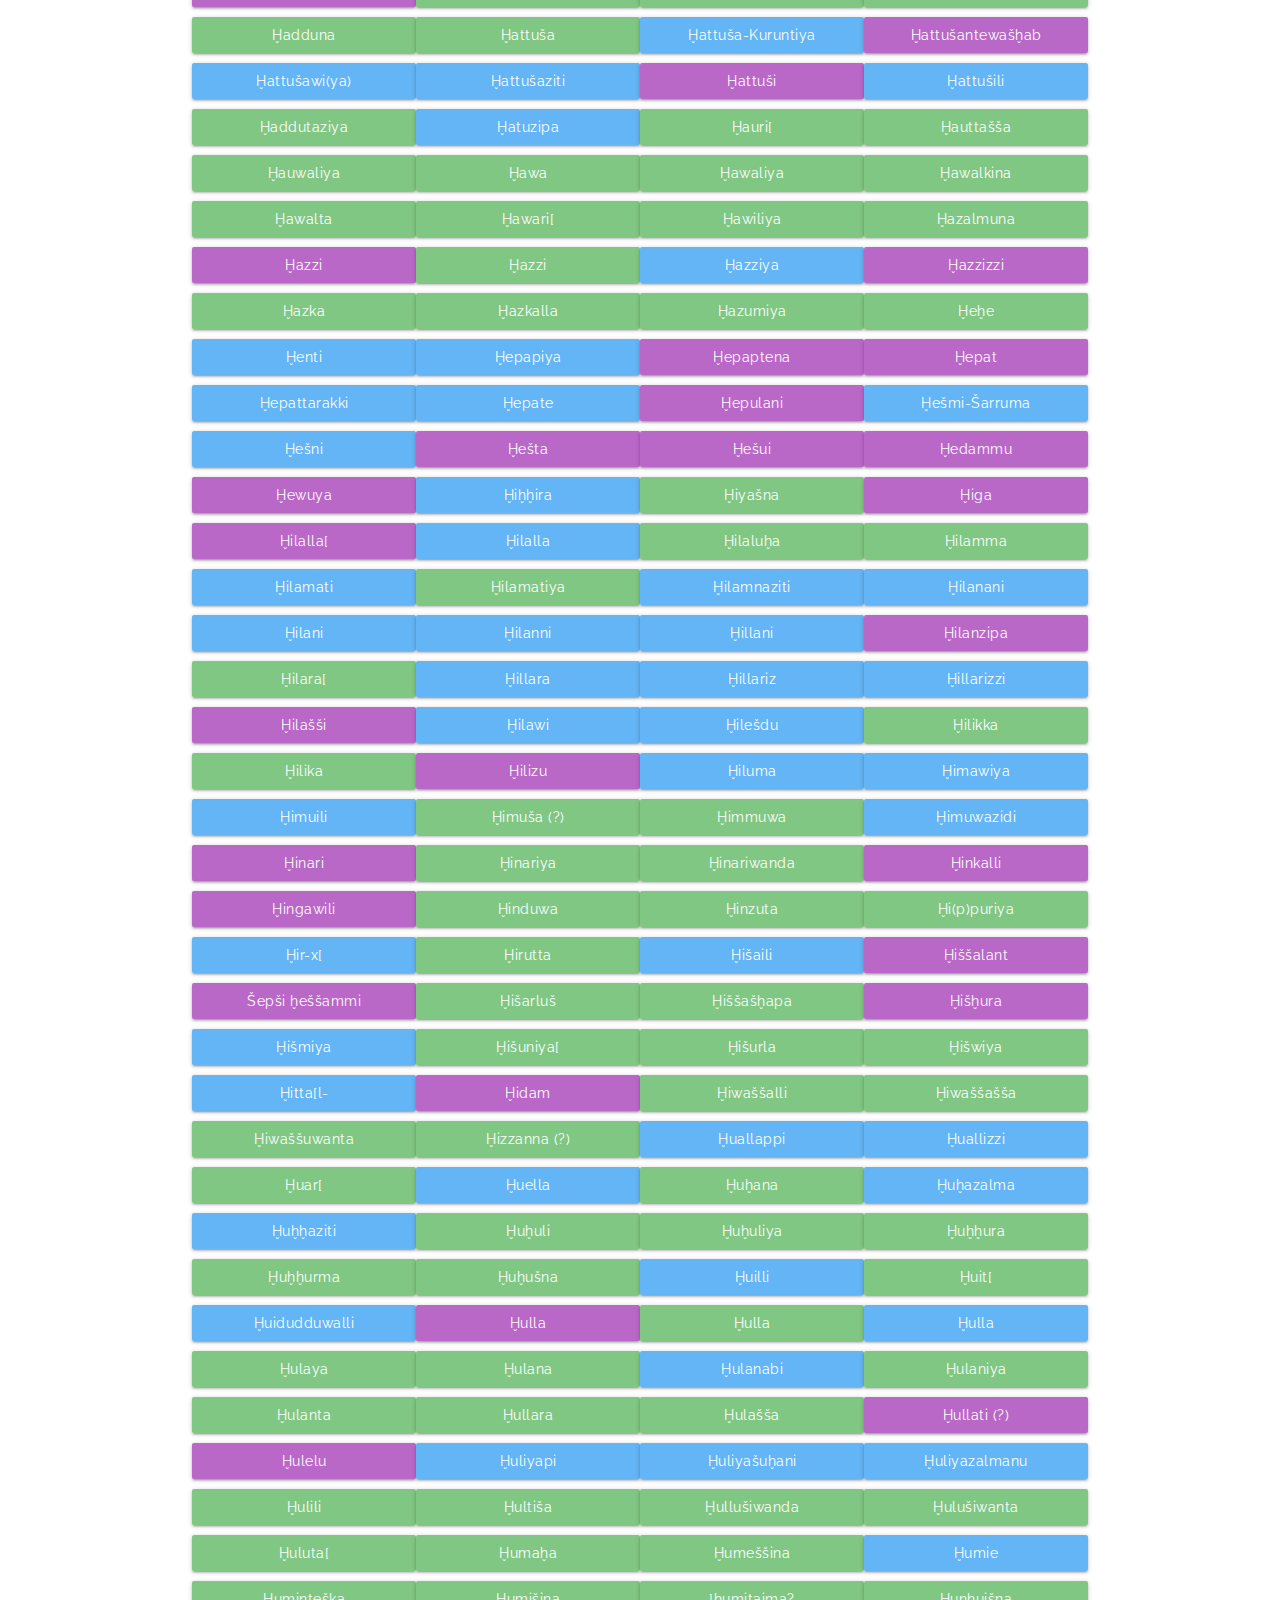
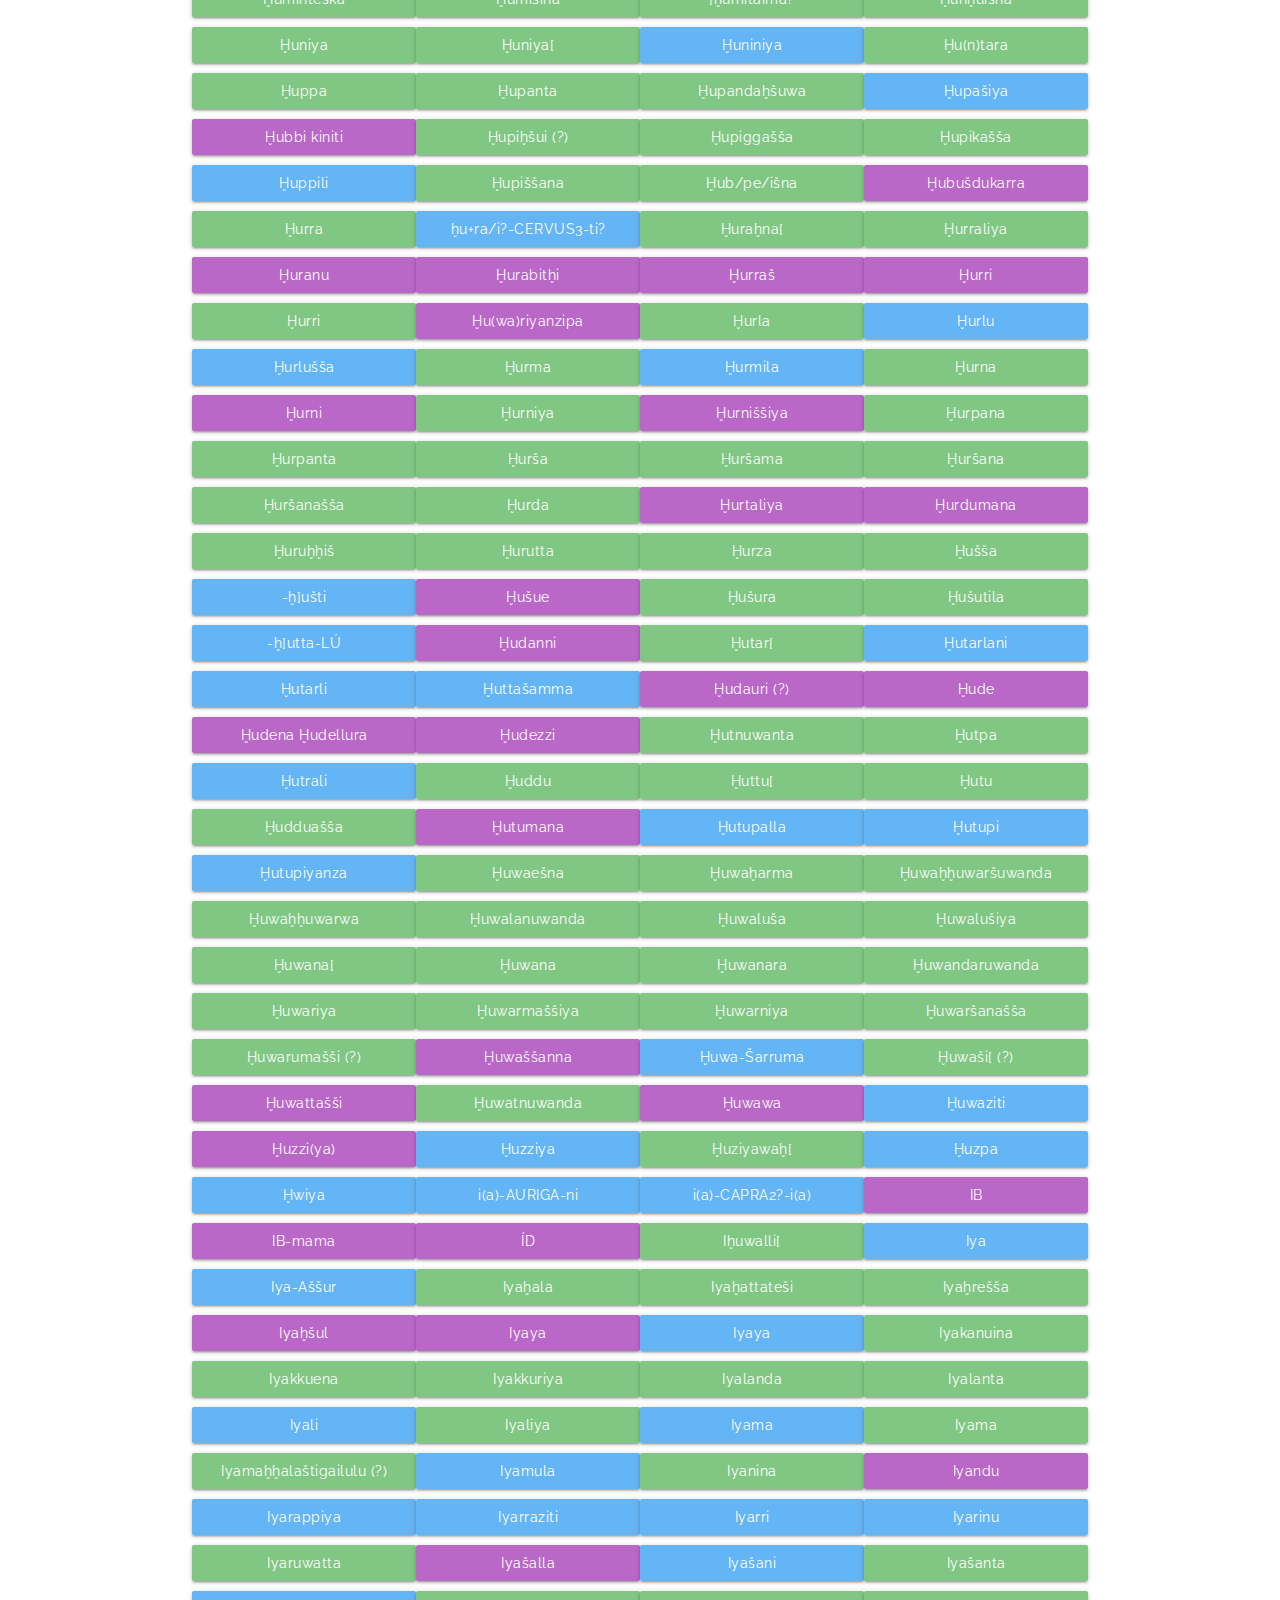
==== commit d0744e7c: "main" ====
--- a/index.html
+++ b/index.html
@@ -26,7 +26,7 @@
 				<a href="https://w3.bilkent.edu.tr/bilkent/" target="_blank" class="right col l4 m5 s6">
 				<img src="https://w3.bilkent.edu.tr/bilkent/wp-content/uploads/sites/2/2015/09/ING-amblem-yazi.svg" href="" class="responsive-img " alt=""/>
 				</a>
-				<a href="http://www.unior.it" target="_blank" class="right col l3 m5 s6">
+				<a href="http://www.unior.it" target="_blank" class="right col l4 m5 s6">
 				<img src="logo Napoli.png" class="responsive-img napoli"  alt=""/>
 				</a>
 				<h1 class="title"></h1>
@@ -92,7 +92,7 @@
 				<span class="left">Part of <a href="https://cuneiform.neocities.org/laman/start.html" target="_blank" class="blue-text text-darken-3"><i>LAMAN</i></a> project under <a href="https://www.gnu.org/licenses/gpl-3.0.html" target="_blank" class="blue-text text-darken-3"><i>GPLv3</i></a> license
 						</span>
 				<div class="right">
-							<a class="blue-text text-darken-3" href="http://www.github.com/makman12" target="_blank"><i>M. Ali Akman</i></a> and <a class="blue-text text-darken-3" href="https://osf.io/5qjpk/wiki/home/" target="_blank"><i>Michele Cammarosano</i></a>, CC BY-SA 4.0
+							<a class="blue-text text-darken-3" href="https://mali.hittites.org" target="_blank"><i>M. Ali Akman</i></a> and <a class="blue-text text-darken-3" href="https://osf.io/5qjpk/wiki/home/" target="_blank"><i>Michele Cammarosano</i></a>, CC BY-SA 4.0
 			</div>
 		</footer>
 		<div id="modal1" class="modal">
--- a/style.css
+++ b/style.css
@@ -1,60 +1,60 @@
-.titlecontainer{
-	position: relative;
-	text-align: center;
+.titlecontainer {
+  position: relative;
+  text-align: center;
 }
 
-body{
-font-family: 'Raleway', sans-serif;
-font-size: 1.1rem;
+body {
+  font-family: "Raleway", sans-serif;
+  font-size: 1.1rem;
 }
 
-.closer{
-position: relative;
-top:20px;
-
+.closer {
+  position: relative;
+  top: 20px;
 }
 
-.help{
-	padding: 50px 50px 50px 50px;
-	box-shadow: rgba(0, 0, 0, 0.45) 0px 15px 50px -40px;
+.help {
+  padding: 50px 50px 50px 50px;
+  box-shadow: rgba(0, 0, 0, 0.45) 0px 15px 50px -40px;
 }
 
-
-.napoli{
-
-	background-color: #a82c34 !important;
-}
-.bilkent{
-
-	background-color: #1f4fa2 !important;
+/* make logo Napoli.png bavkground with color #a82c34  */
+.napoliLogo {
+  background: url("logo Napoli.png");
+  width: 100px;
+  height: 100px;
 }
 
-.title{
-	position: absolute;
-	top: 50%;
-	left: 50%;
-	transform: translate(-50%,-50%)
+.napoli {
+  background-color: #a82c34 !important;
+}
+.bilkent {
+  background-color: #1f4fa2 !important;
 }
 
-a{
-	margin-bottom: 10px;
+.title {
+  position: absolute;
+  top: 50%;
+  left: 50%;
+  transform: translate(-50%, -50%);
+}
+
+a {
+  margin-bottom: 10px;
 }
 .btn {
-    text-transform: unset !important;
+  text-transform: unset !important;
 }
 
-.btn-small{
-	font-size: 0.7rem !important;
-	padding: 0px 5px 0px 5px !important;
+.btn-small {
+  font-size: 0.7rem !important;
+  padding: 0px 5px 0px 5px !important;
 }
-
-
-
 
 footer {
   position: fixed;
   bottom: 0;
-  width: 100%; 
+  width: 100%;
   padding: 10px 10px 10px 10px !important;
   border: 0px solid black;
   border-top-width: 0px;
@@ -62,6 +62,6 @@
   border-radius: 20px 20px 0px 0px;
 }
 
-.collapsible-body{
-	padding: 0px !important;
+.collapsible-body {
+  padding: 0px !important;
 }
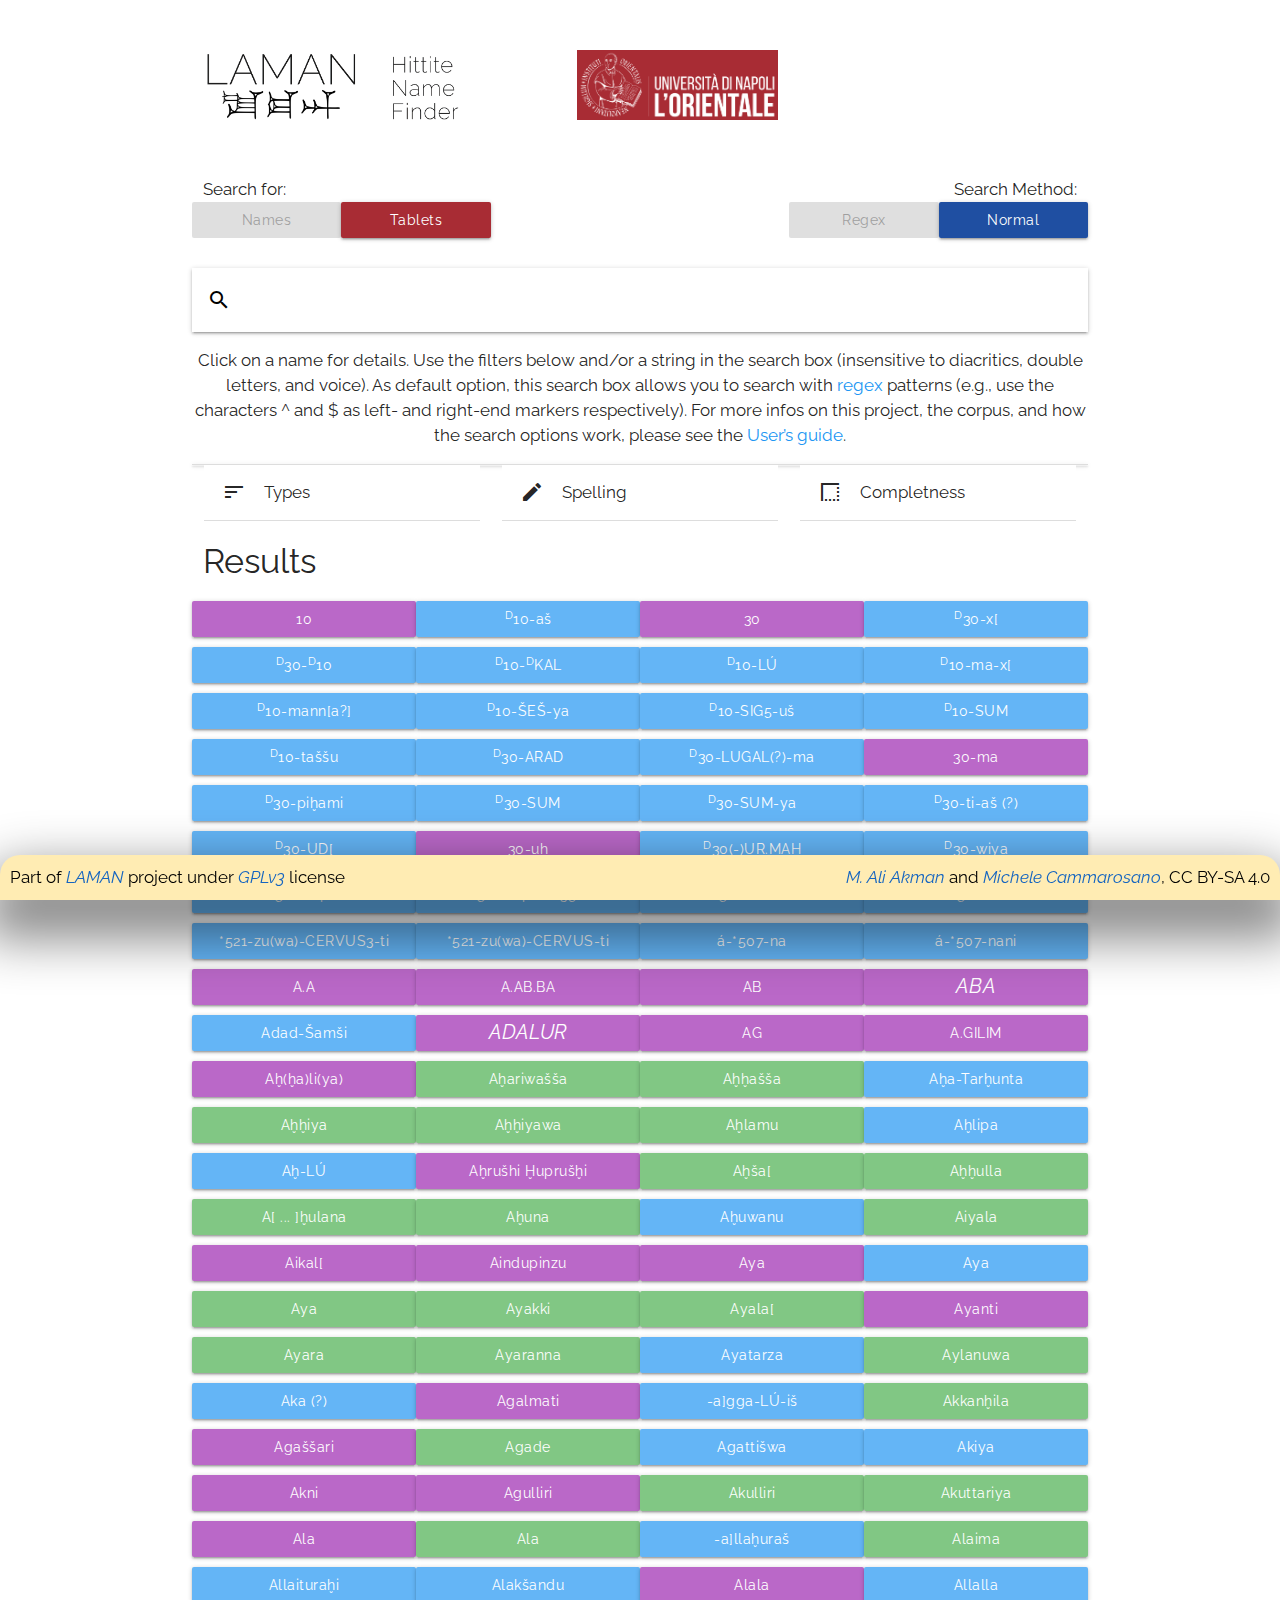
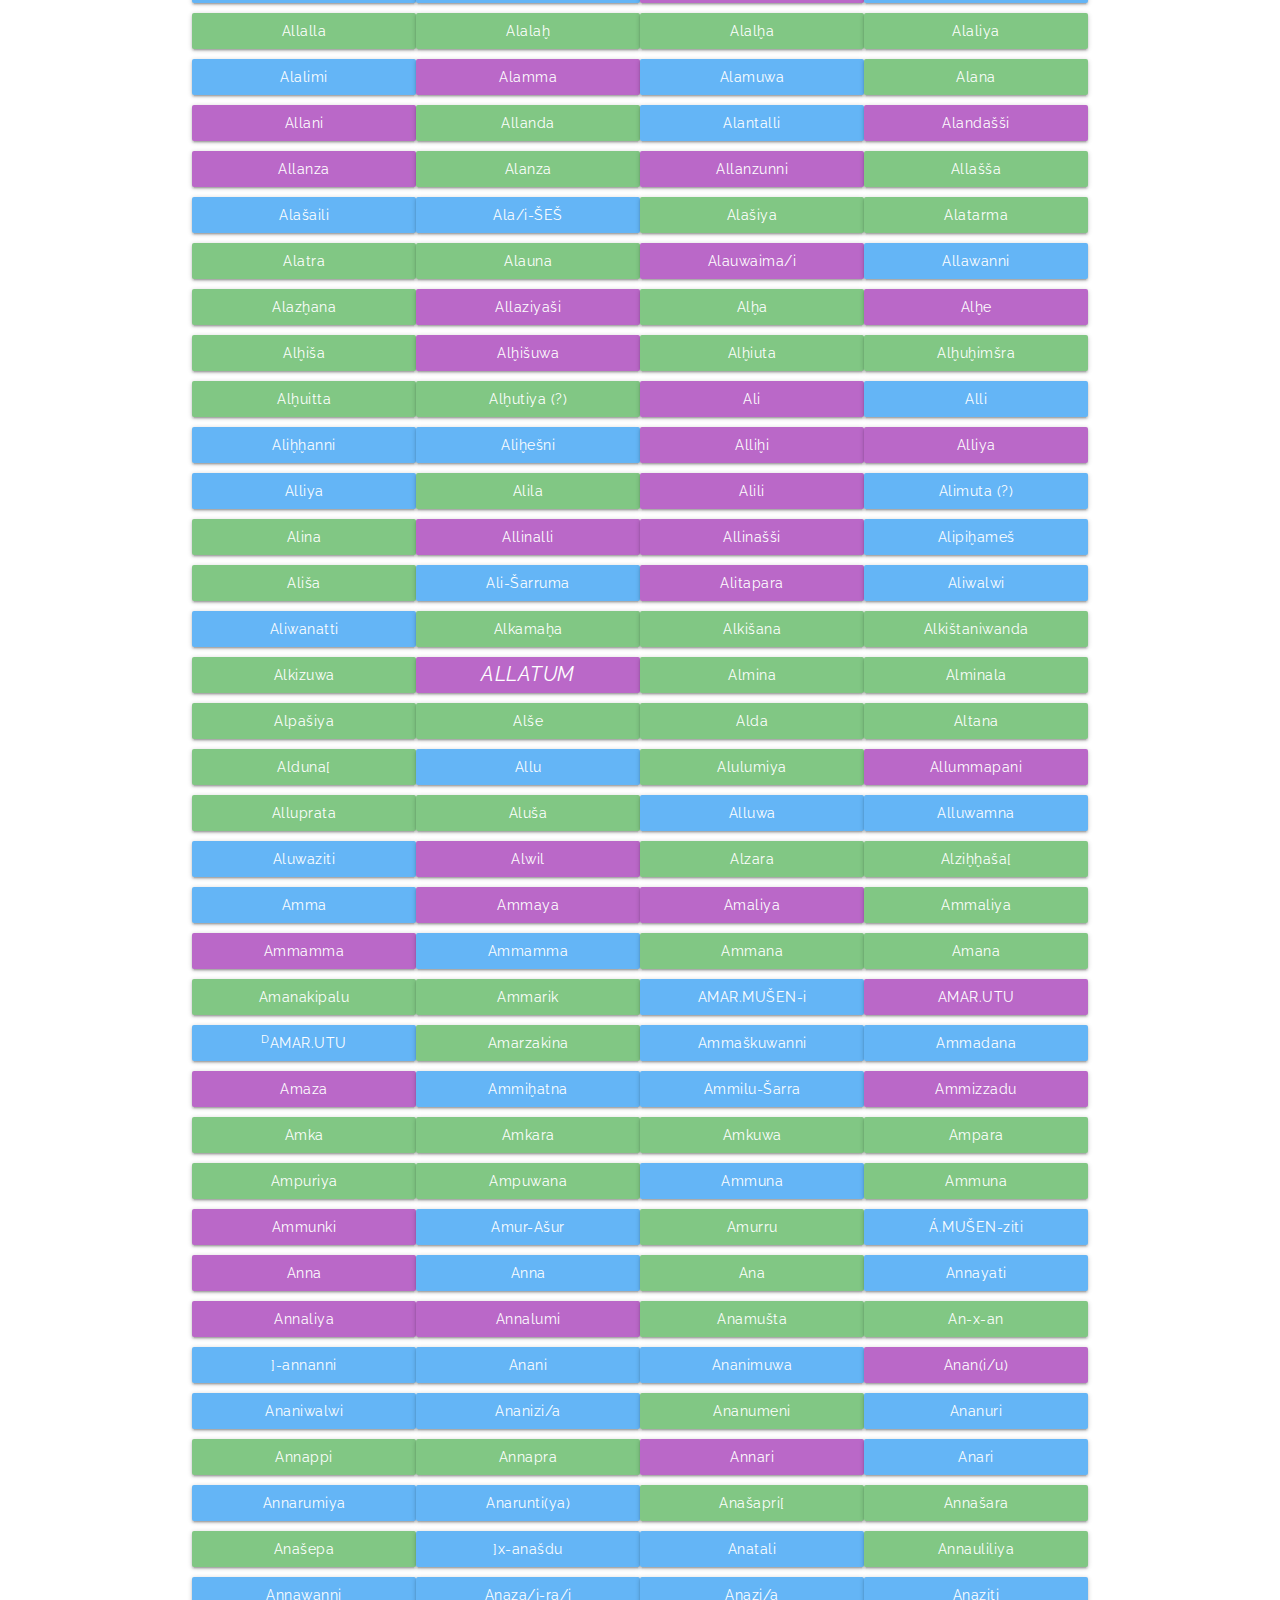
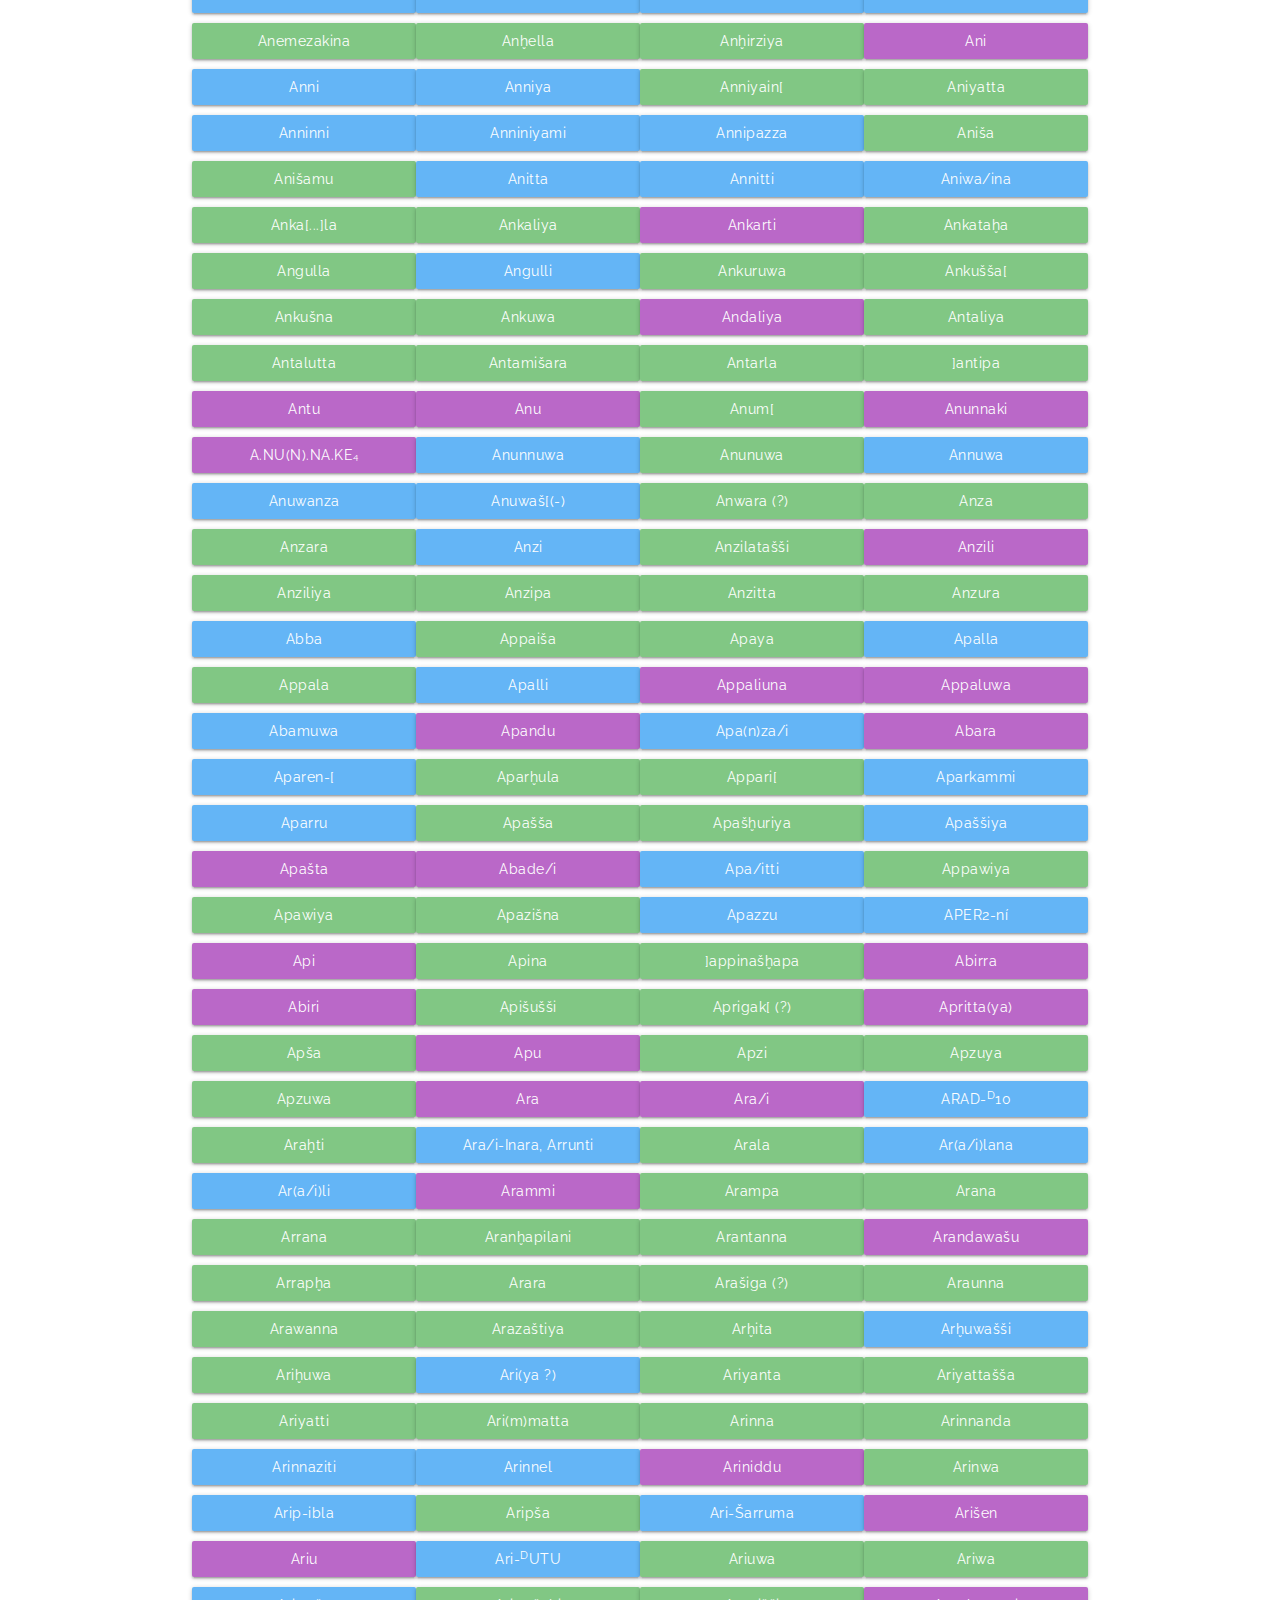
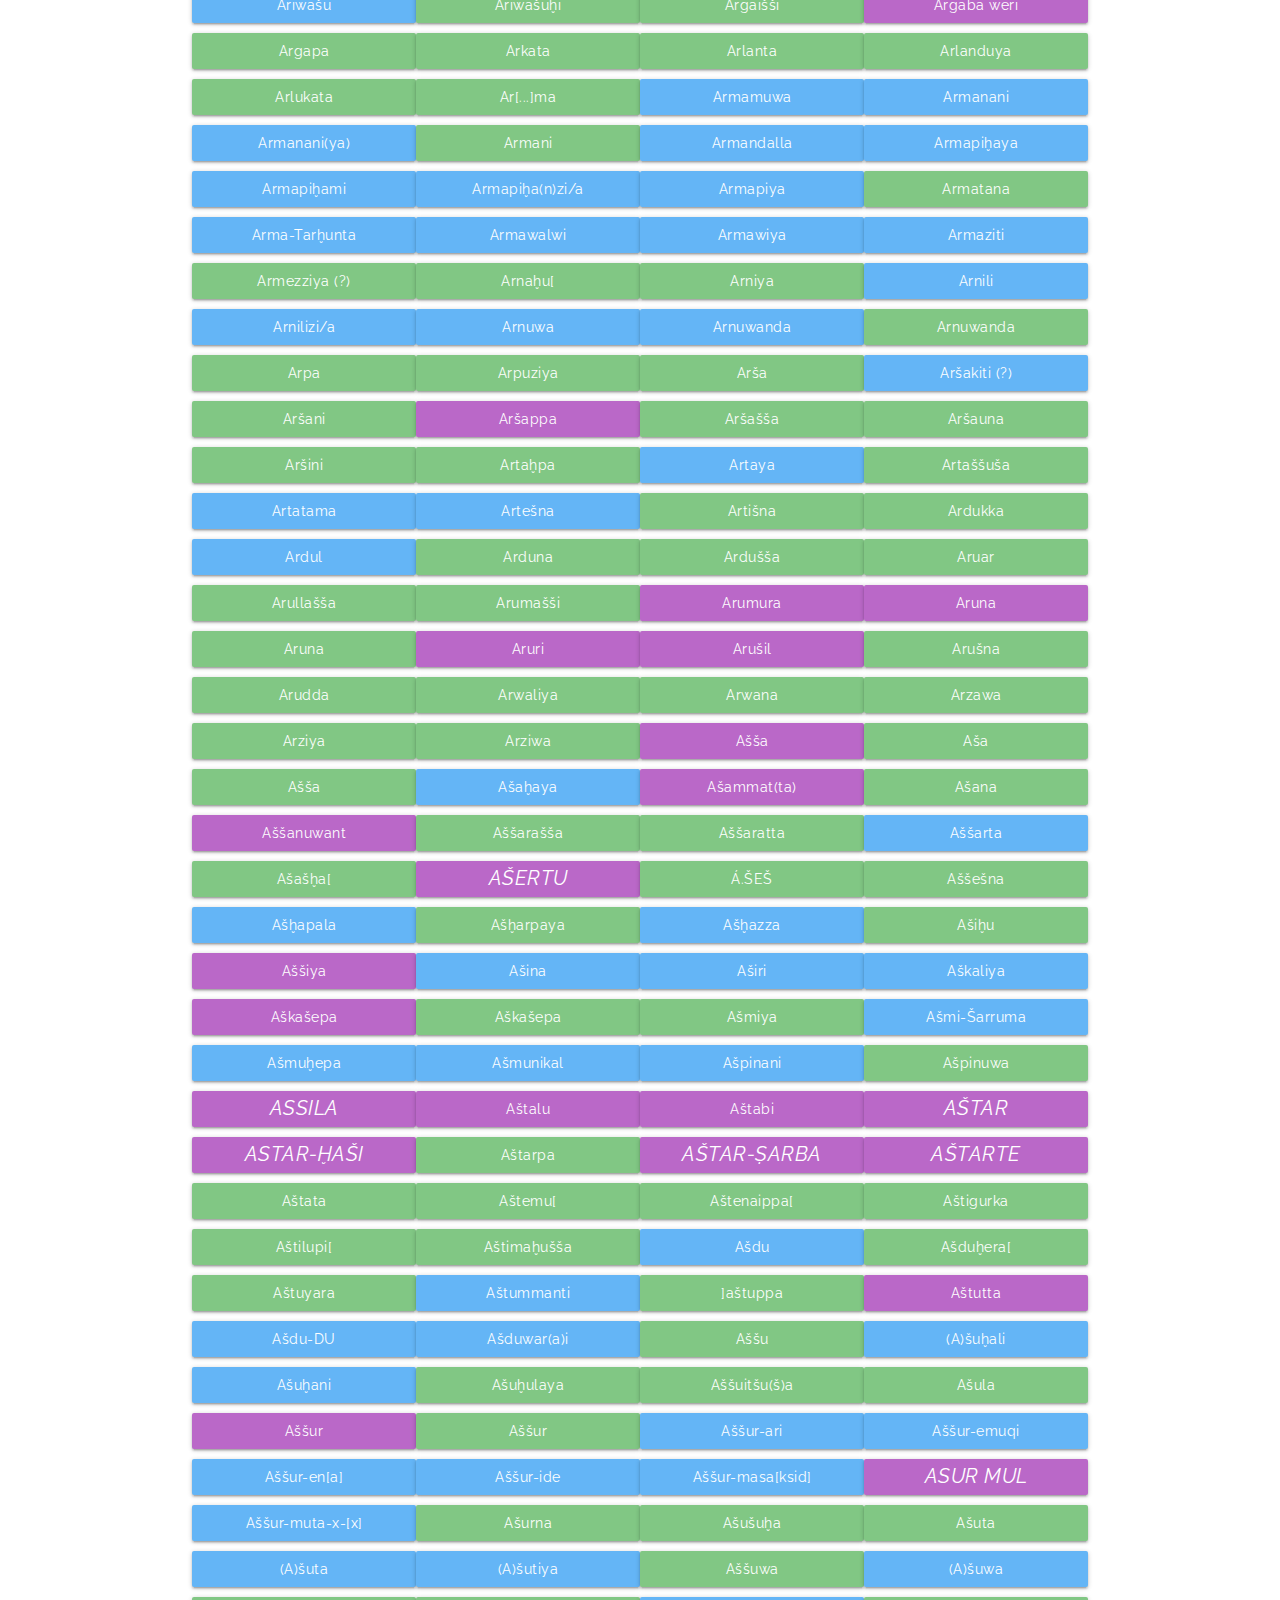
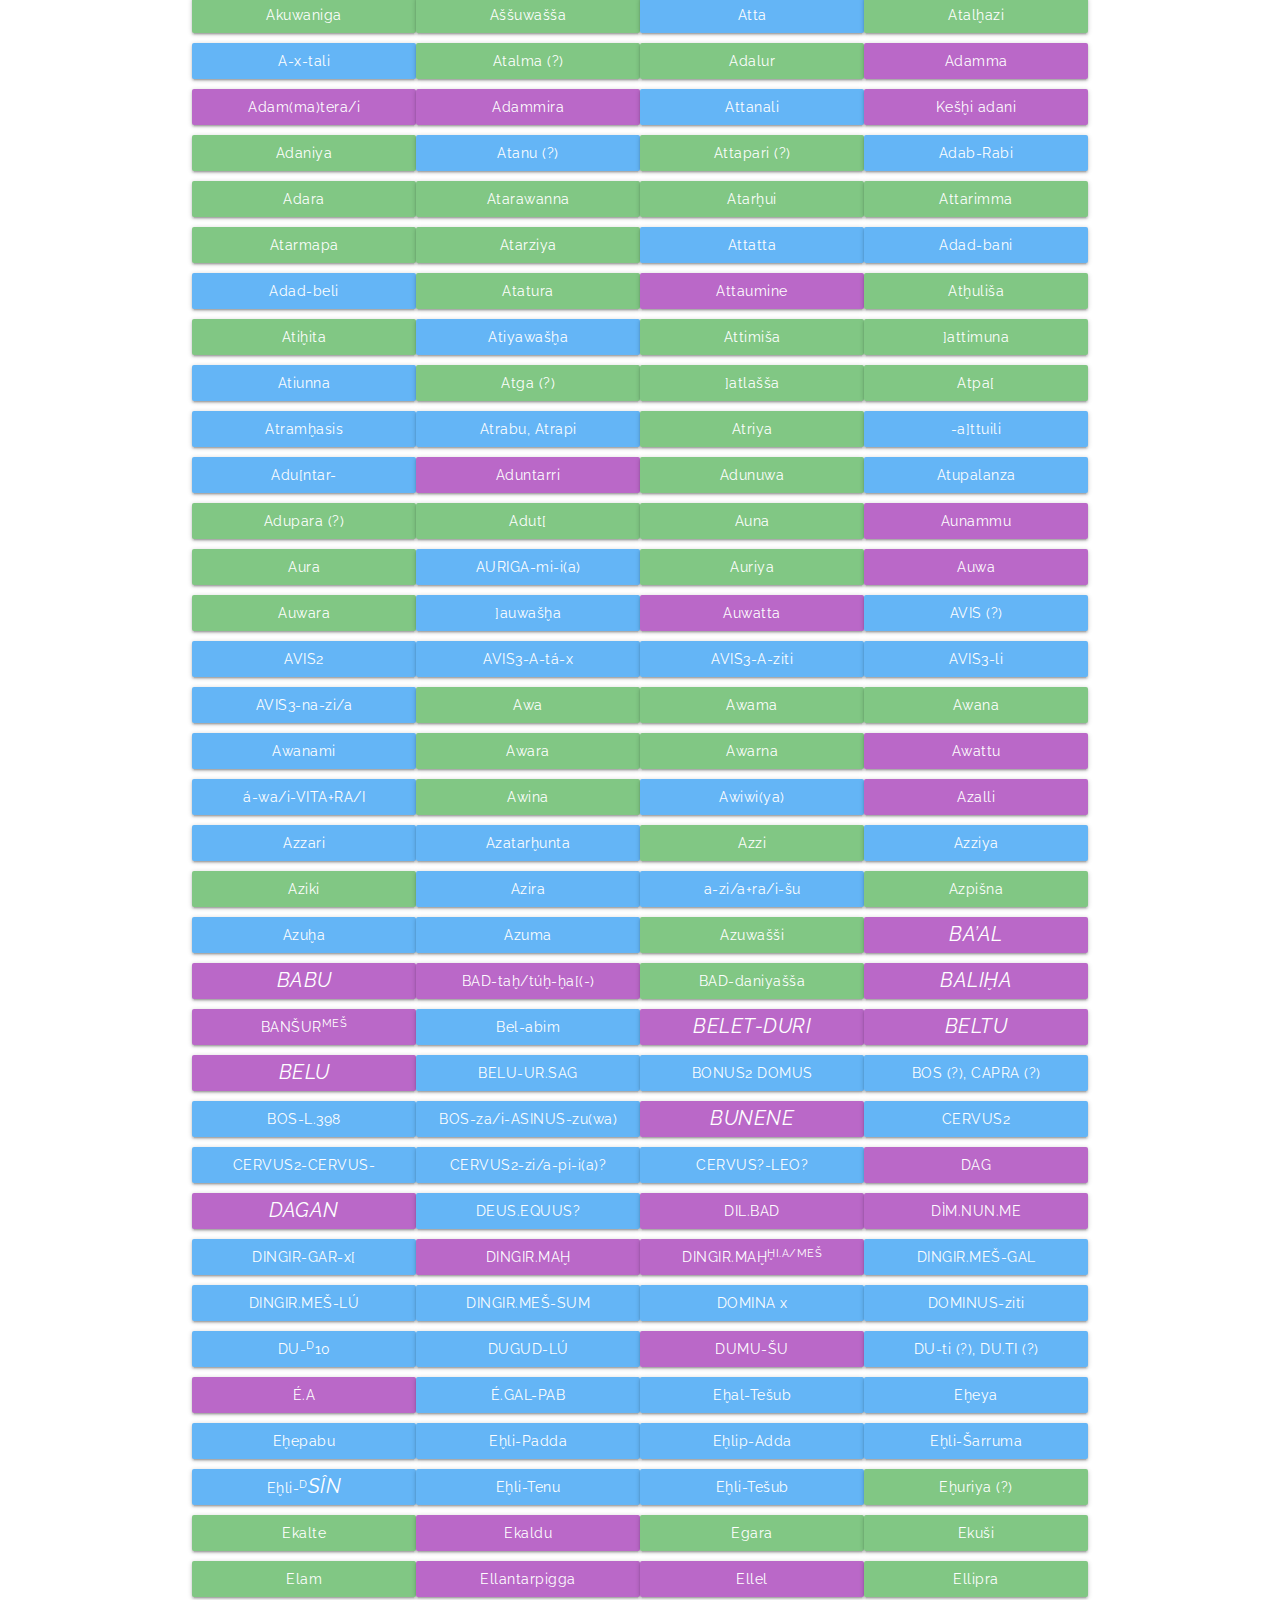
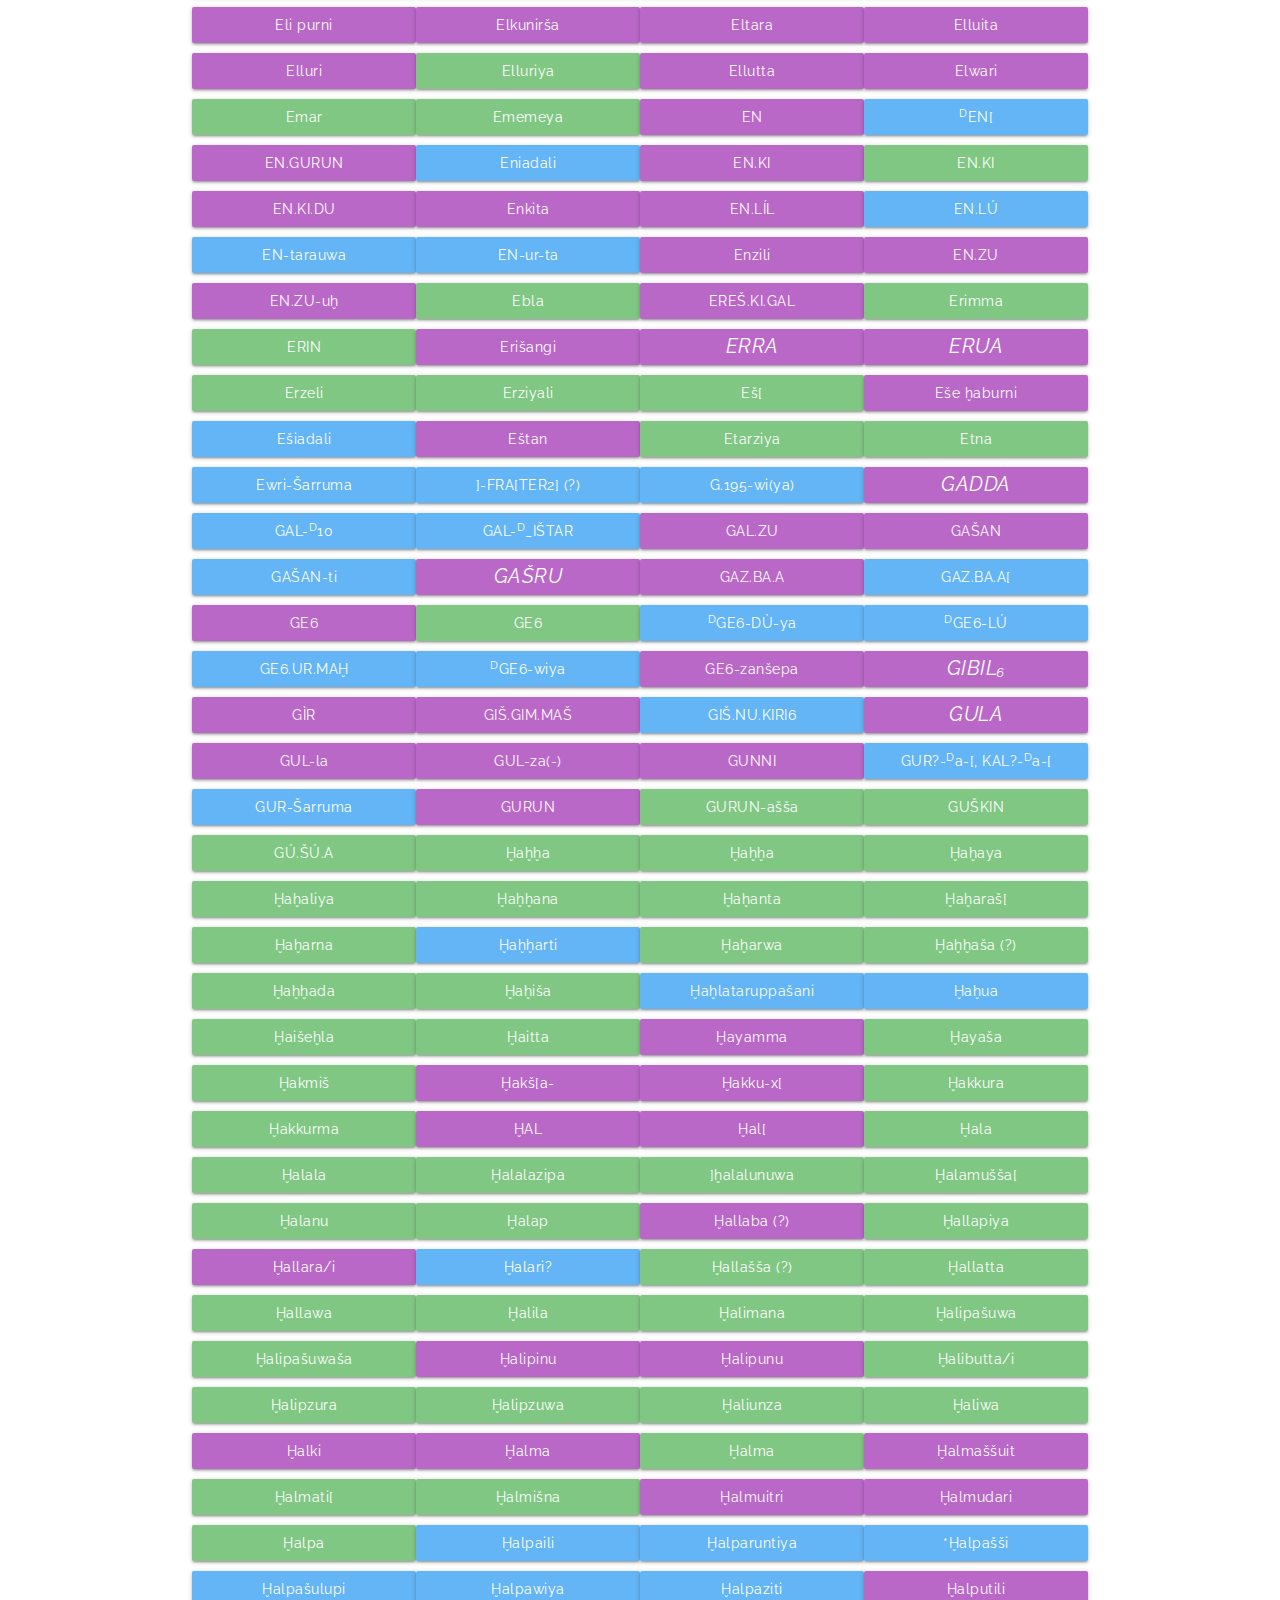
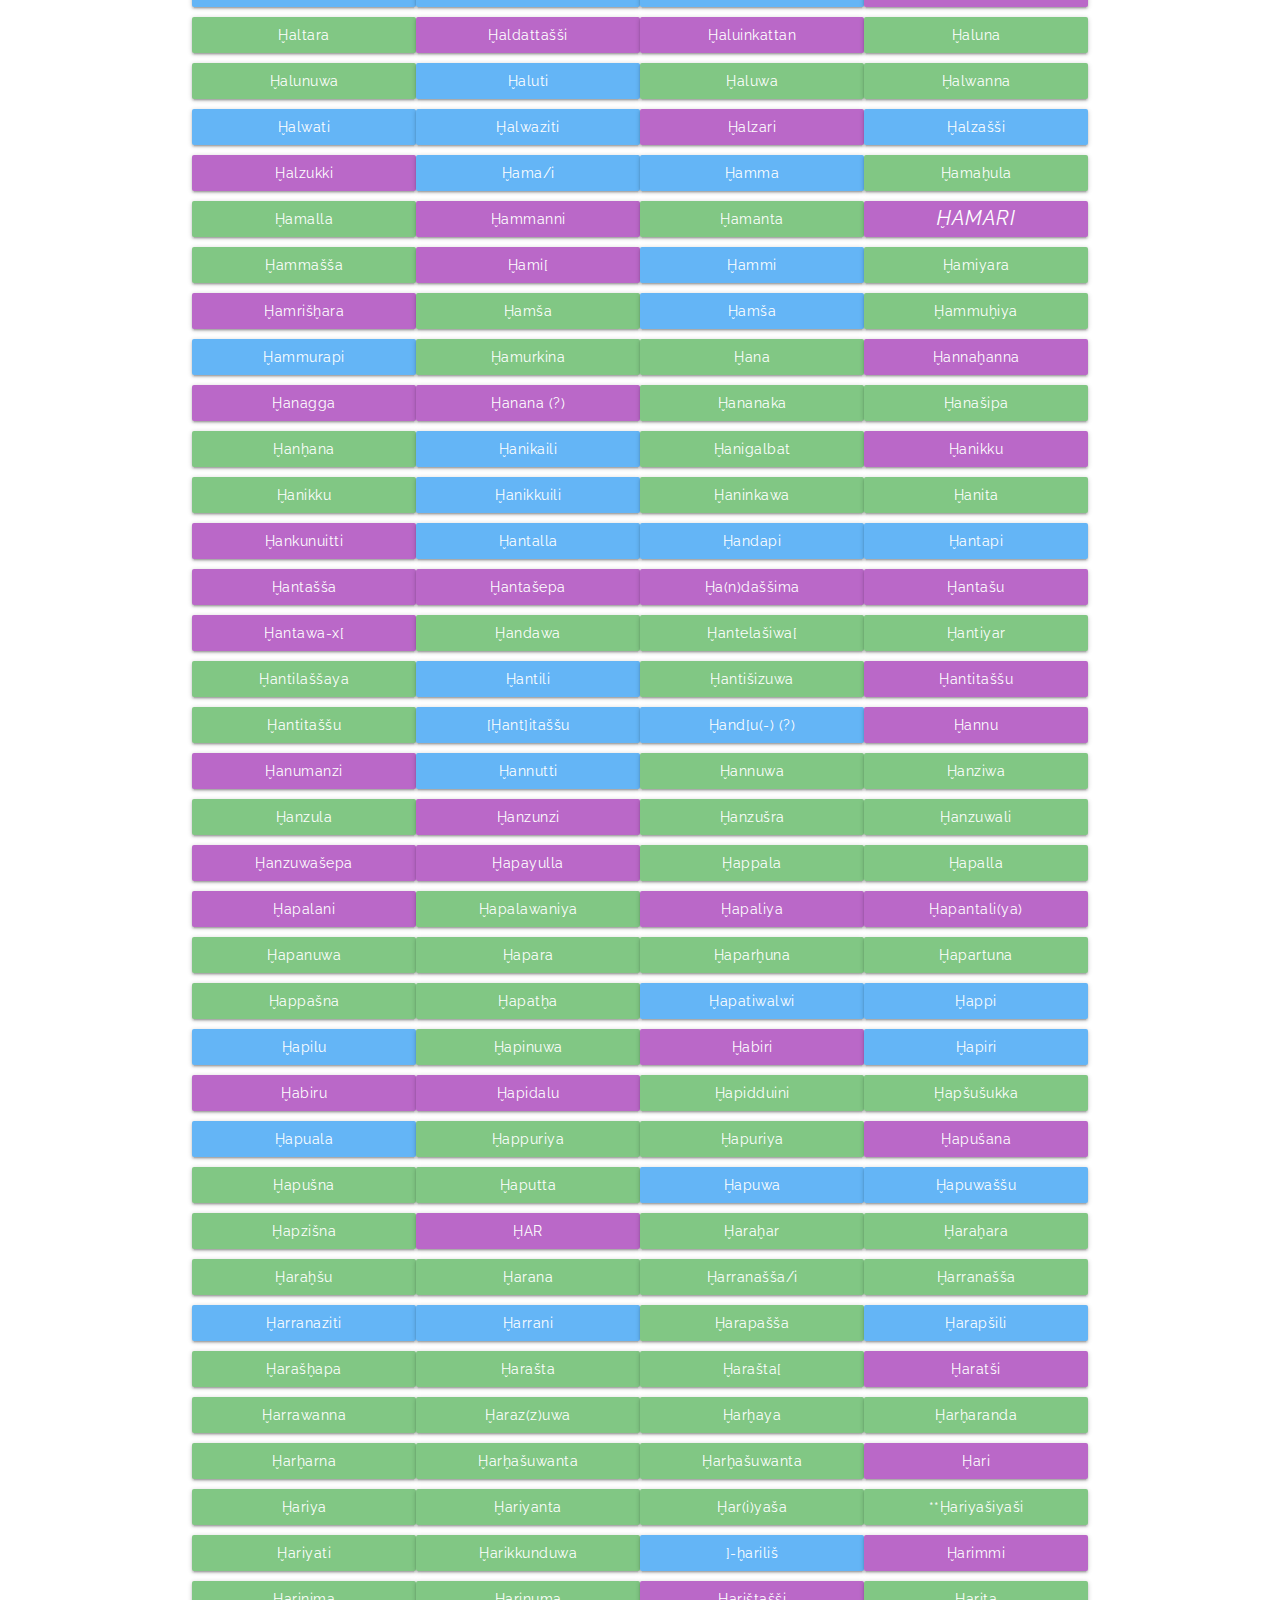
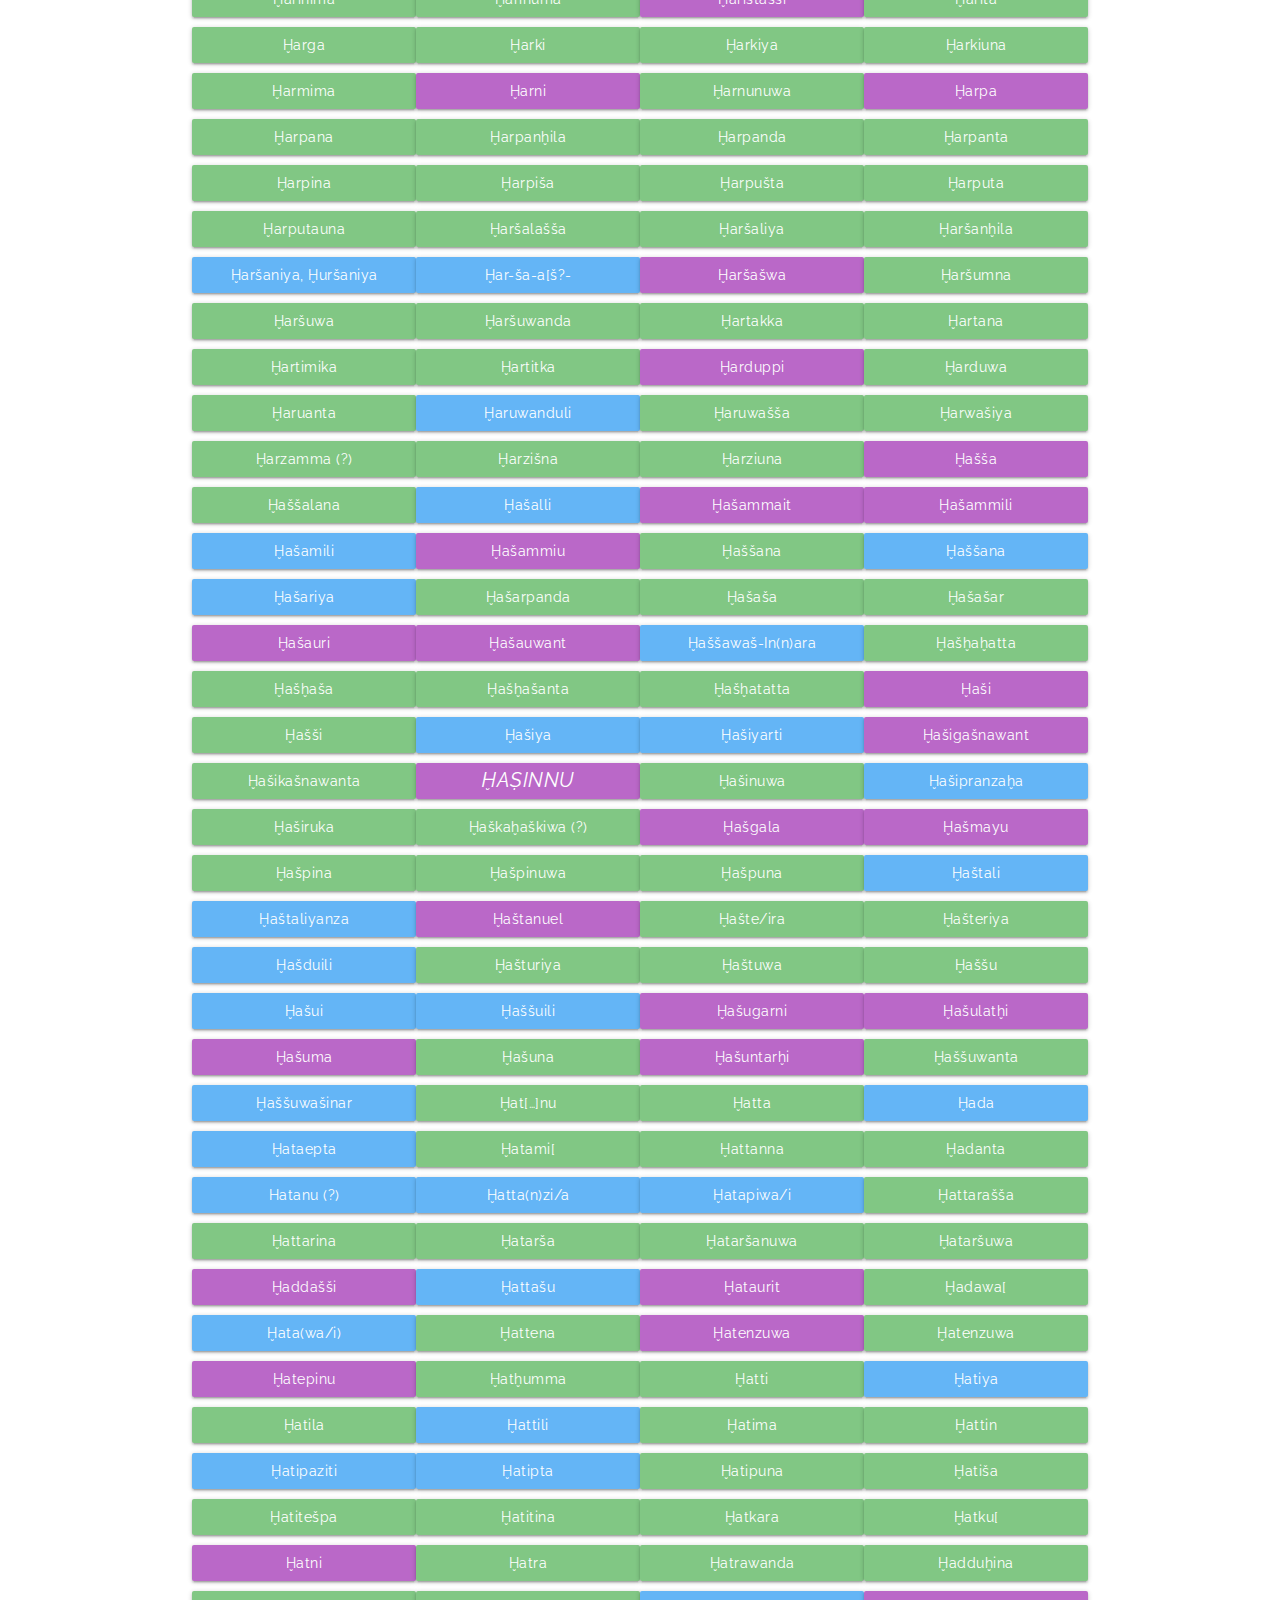
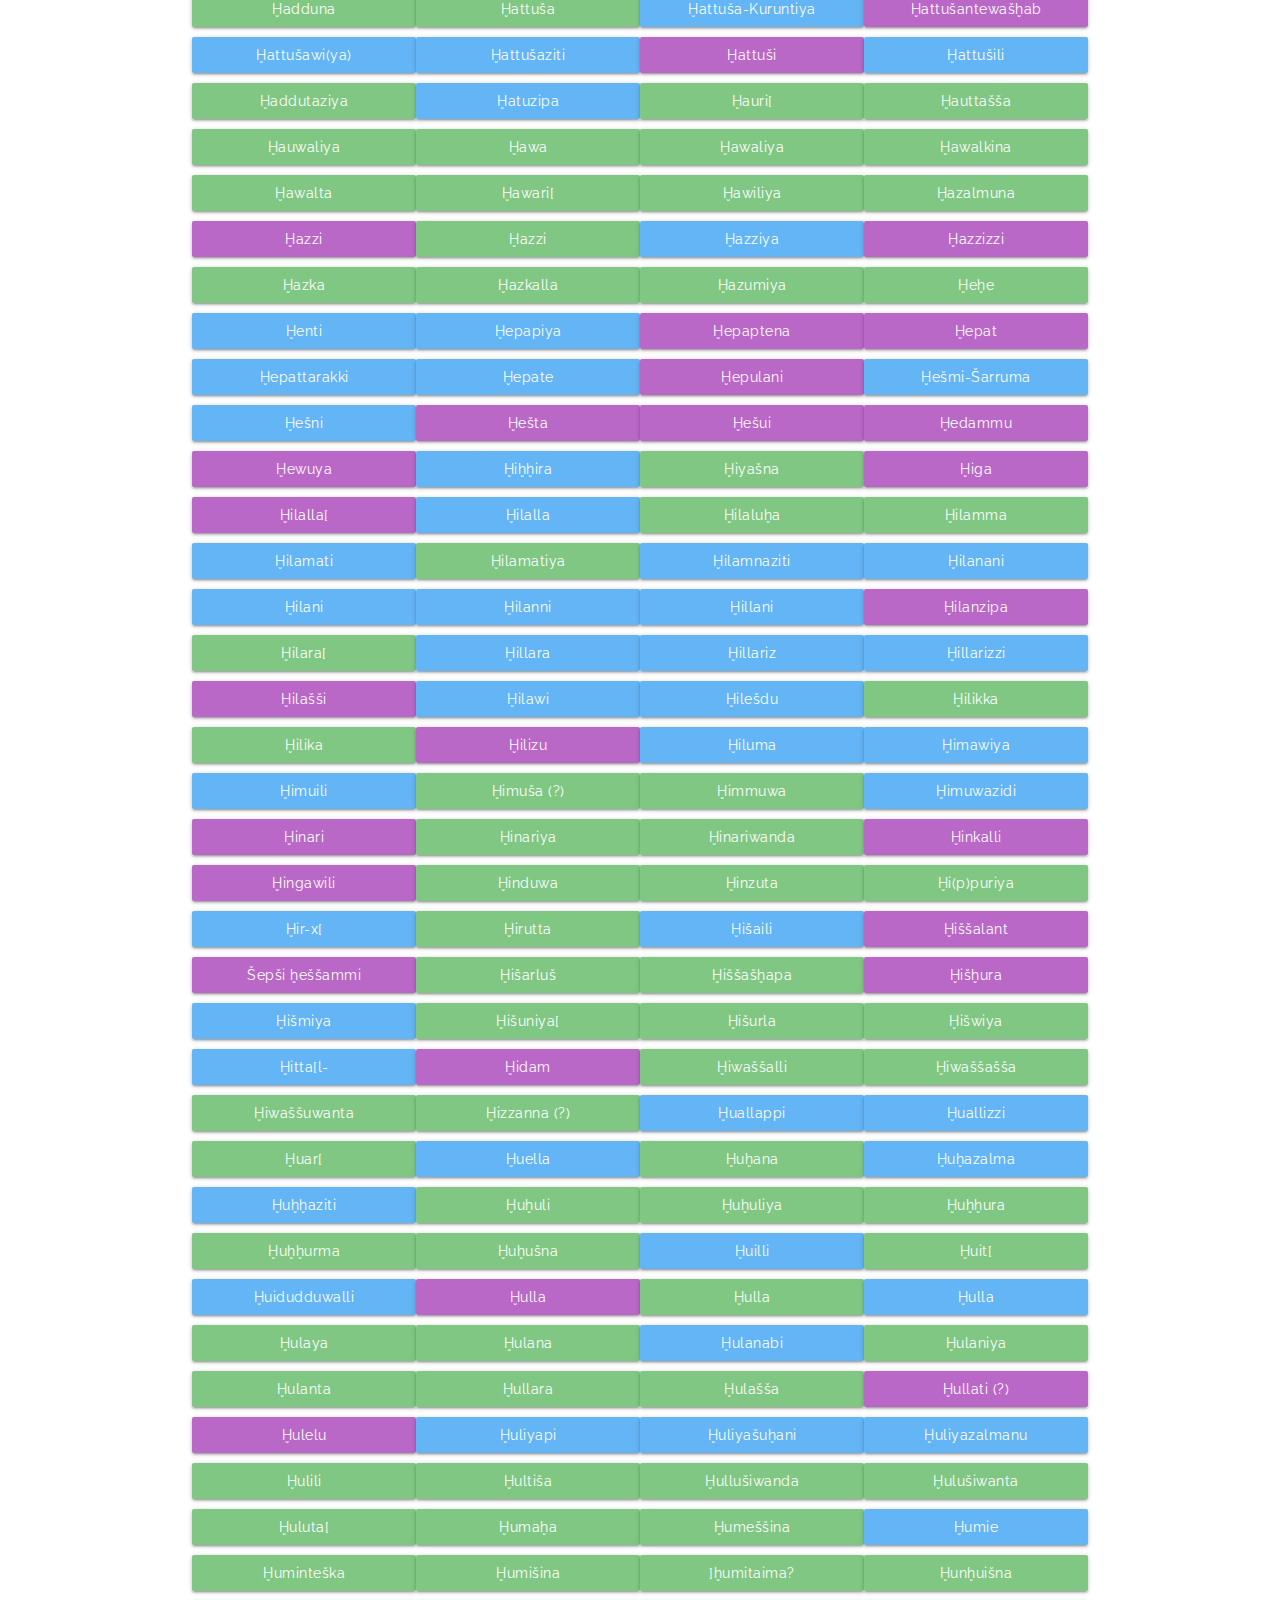
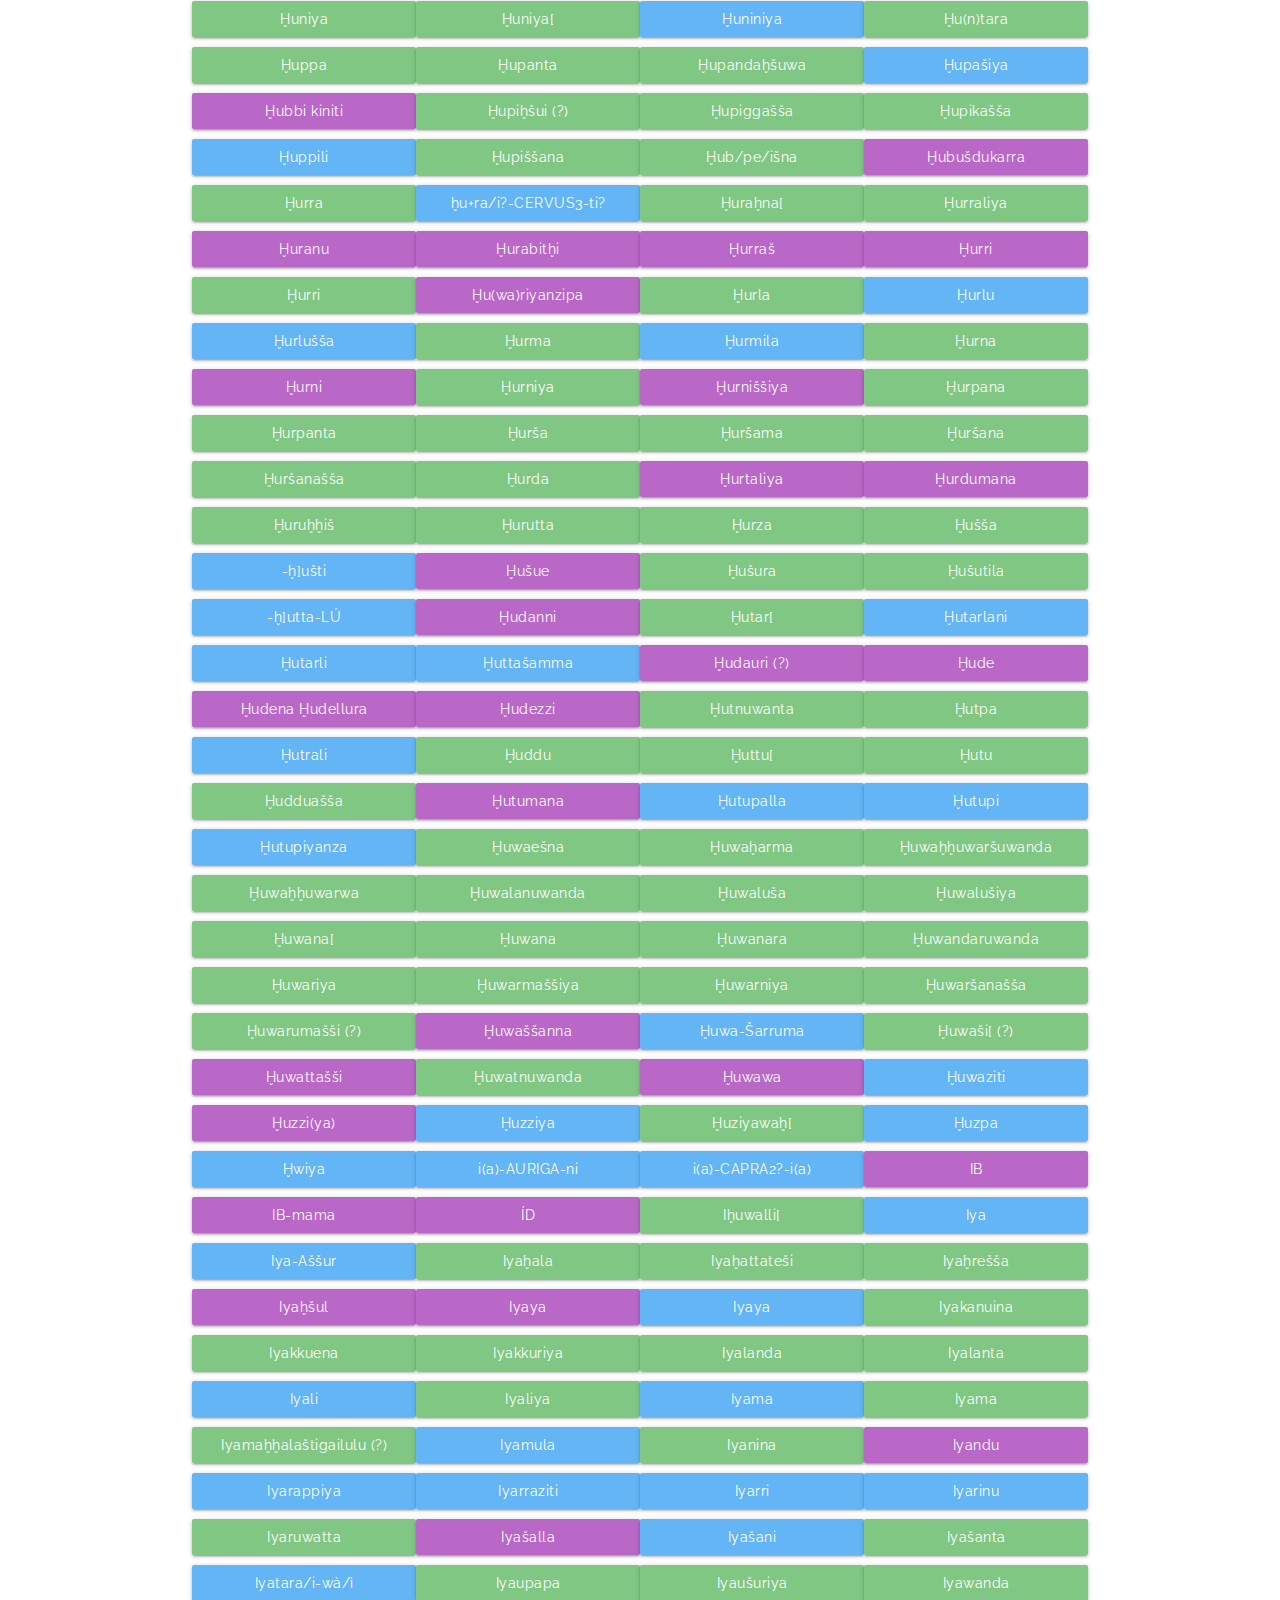
==== commit ba630c37: "main" ====
--- a/index.html
+++ b/index.html
@@ -26,7 +26,7 @@
 				<a href="https://w3.bilkent.edu.tr/bilkent/" target="_blank" class="right col l4 m5 s6">
 				<img src="https://w3.bilkent.edu.tr/bilkent/wp-content/uploads/sites/2/2015/09/ING-amblem-yazi.svg" href="" class="responsive-img " alt=""/>
 				</a>
-				<a href="http://www.unior.it" target="_blank" class="right col l4 m5 s6">
+				<a href="http://www.unior.it" target="_blank" class="right col l3 m5 s6">
 				<img src="logo Napoli.png" class="responsive-img napoli"  alt=""/>
 				</a>
 				<h1 class="title"></h1>
